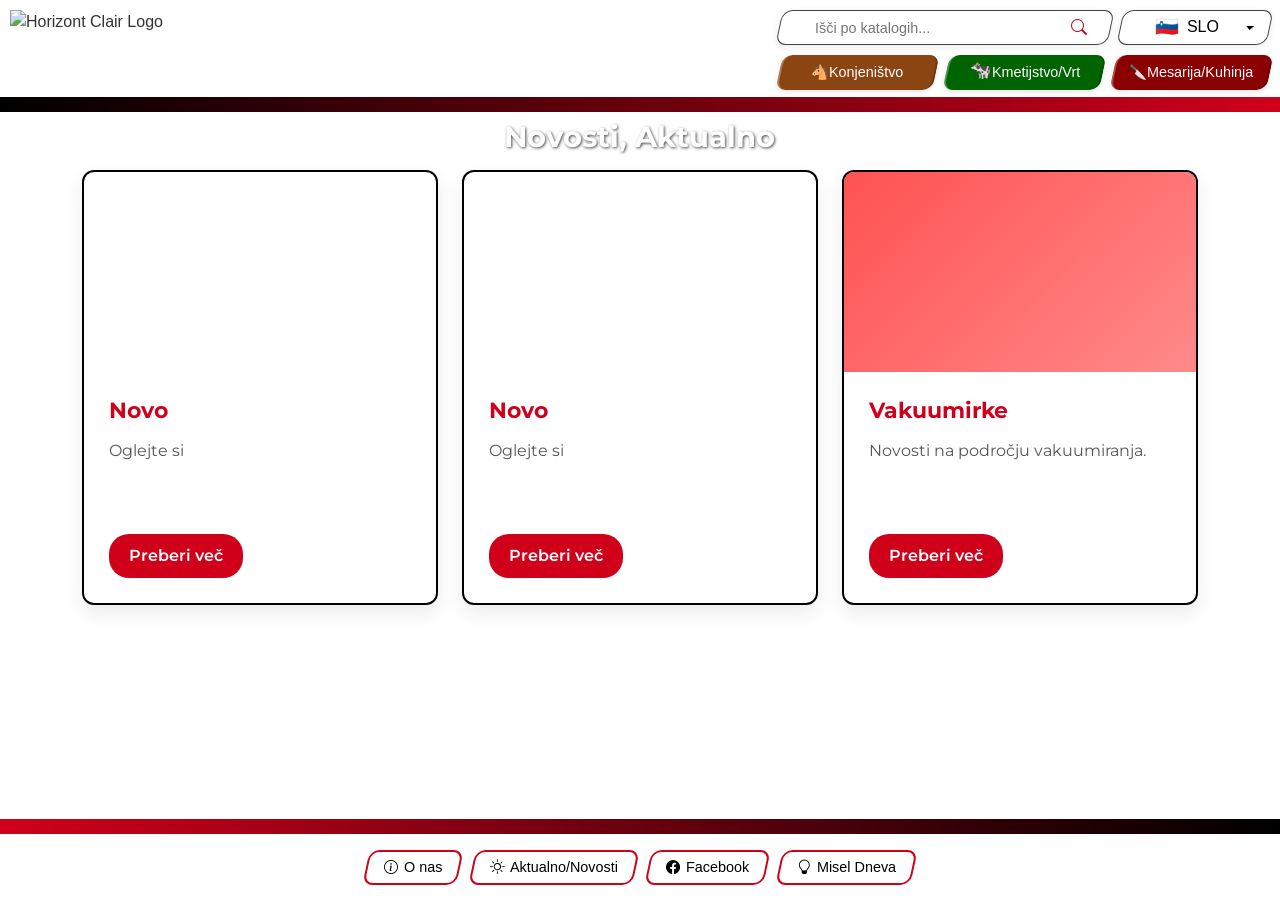
==== index.html @ 284f7a83 "Add files via upload" ====
<!DOCTYPE html>
<html lang="sl">
<head>
    <meta http-equiv="Cache-Control" content="no-cache, no-store, must-revalidate">
    <meta http-equiv="Pragma" content="no-cache">
    <meta http-equiv="Expires" content="0">

    <meta charset="UTF-8">
    <meta name="viewport" content="width=device-width, initial-scale=1.0">
    <title>Horizont Clair d.o.o.</title>
    <link href="https://fonts.googleapis.com/css2?family=Montserrat:wght@400;500;600;700&display=swap" rel="stylesheet">
    <link href="https://cdn.jsdelivr.net/npm/bootstrap@5.3.0/dist/css/bootstrap.min.css" rel="stylesheet">
    <link rel="stylesheet" href="https://cdn.jsdelivr.net/npm/bootstrap-icons@1.10.0/font/bootstrap-icons.css">
    <!-- PDF.js Library -->
    <script src="https://cdnjs.cloudflare.com/ajax/libs/pdf.js/3.11.174/pdf.min.js"></script>
    <style>
        :root {
            --primary: #000000;
            --secondary: #D0001A;
            --accent: #FF5252;
            --light: #f8f9fa;
            --dark: #212529;
            --header-height: auto;
            --footer-height: auto;
            --border-dark: #444;
            --skew-angle: 12deg;
            
            /* Section colors */
            --konjenistvo: #8B4513;
            --kmetijstvo: #006400;
            --mesarska: #8B0000;
        }
        
        * {
            margin: 0;
            padding: 0;
            box-sizing: border-box;
            transition: all 0.3s ease;
        }
        
        body {
            font-family: 'Segoe UI', Tahoma, Geneva, Verdana, sans-serif;
            color: #333;
            min-height: 100vh;
            background: url('HCbg.jpg') no-repeat center center fixed;
            background-size: cover;
            position: relative;
            padding-top: 10px;
        }
        
        /* HEADER STYLES */
        .header-container {
            position: fixed;
            top: 0;
            left: 0;
            width: 100%;
            background: rgba(255, 255, 255, 0.4);
            z-index: 100;
            display: flex;
            justify-content: space-between;
            padding-top: 10px;
            padding-left: 10px;
            padding-right: 10px;
            padding-bottom: 14px;
            /*backdrop-filter: blur(5px);*/
        }
        
        /* Header line wrapper */
        .header-line-wrapper {
            position: absolute;
            bottom: -3px;
            left: 0;
            width: 100%;
            height: 15px;
            z-index: 20;
        }

        /* Logo Styles */
        .logo-container {
            height: 80px;
            display: flex;
            background: transparent;
        }
        
        .logo-img {
            height: 80px;
            width: auto;
            object-fit: contain;
        }
        
        /* Top-right section */
        .top-right-section {
            display: flex;
            flex-direction: column;
            height: 80px;
            justify-content: space-between;
            width: 39%;
            align-self: flex-end;
        }
        
        .top-row {
            display: flex;
            justify-content: space-between;
            width: 100%;
            height: 35px;
            gap: 10px;
        }
        
        .bottom-row {
            width: 100%;
            display: flex;
            justify-content: space-between;
            height: 35px;
            margin-top: 5px;
        }
        
        
        /* Navigation dropdown styles - FIXED */
        .nav-dropdown {
            position: relative;
            max-width: 32%;
            flex: 1;
            height: 35px;
            z-index: 110; /* Higher z-index */
        }
        
        .nav-dropdown-btn {
            width: 100%;
            height: 100%;
            color: white;
            border: none;
            position: relative;
            font-weight: 500;
            display: flex;
            align-items: center;
            justify-content: center;
            font-size: 0.9rem;
            cursor: pointer;
            box-shadow: 0 2px 5px rgba(0,0,0,0.1);
            border-radius: 10px;
            transform: skewX(calc(-1 * var(--skew-angle)));
            border-left: 2px solid rgba(255,255,255,0.3);
            border-right: 2px solid rgba(0,0,0,0.2);
        }
        
        /* Konjenistvo dropdown color */
        .konjenistvo-dropdown-btn {
            background: var(--konjenistvo);
        }
        
        .konjenistvo-dropdown-btn:hover {
            background: #6b3610;
        }
        
        /* Kmetijstvo dropdown color */
        .kmetijstvo-dropdown-btn {
            background: var(--kmetijstvo);
        }
        
        .kmetijstvo-dropdown-btn:hover {
            background: #005200;
        }
        
        /* Mesarska dropdown color */
        .mesarska-dropdown-btn {
            background: var(--mesarska);
        }
        
        .mesarska-dropdown-btn:hover {
            background: #700000;
        }
        
        .nav-dropdown-btn > span {
            display: flex;
            align-items: center;
            transform: skewX(var(--skew-angle));
        }
        

  	    .kmetijstvo-dropdown-btn .emoji {
            display: flex;
            padding-bottom: 5px;
            font-size: 1.1rem;
        }

        .nav-dropdown-btn:hover {
            transform: skewX(calc(-1 * var(--skew-angle))) translateY(-3px);
            box-shadow: 0 4px 8px rgba(0,0,0,0.2);
        }
        
        .nav-dropdown-menu {
            position: absolute;
            top: 100%;
            left: -35px;
            width: 120%;
           /* box-sizing: content-box;*/
            background: white;
            border-radius: 10px;
            box-shadow: 0 5px 15px rgba(0,0,0,0.15);
            z-index: 200; /* Higher than header */
            display: none;
            overflow: hidden;
            margin-top: 5px;
            border: 2px solid;
            transition: opacity 0.3s ease, visibility 0.3s ease;
        }
        
        .konjenistvo-dropdown-menu {
            border-color: var(--konjenistvo);
        }
        
        .kmetijstvo-dropdown-menu {
            border-color: var(--kmetijstvo);
        }
        
        .mesarska-dropdown-menu {
            border-color: var(--mesarska);
        }
        
        .nav-dropdown-menu.show {
            display: block;
        }

        
        .nav-dropdown-item {
            display: block;
            padding: 10px 15px;
            color: #333;
            text-decoration: none;
            font-size: 0.9rem;
            transition: all 0.2s;
        }
        
        /* Enhanced hover effects for dropdown items */
        .konjenistvo-dropdown-item:hover {
            background: #e0e0e0;
            color: var(--konjenistvo);
            font-weight: 700;
        }
        
        .kmetijstvo-dropdown-item:hover {
            background: #e0e0e0;
            color: var(--kmetijstvo);
            font-weight: 700;
        }
        
        .mesarska-dropdown-item:hover {
            background: #e0e0e0;
            color: var(--mesarska);
            font-weight: 700;
        }
        
        /* Search bar - SKEWED */
        .search-container {
            background: rgba(255, 255, 255, 0.9);
            border-radius: 10px !important;
            padding: 0 15px;
            box-shadow: 0 2px 8px rgba(0,0,0,0.08);
            flex: 2;
            display: flex;
            align-items: center;
            border: 1px solid var(--border-dark);
            height: 35px;
            transform: skewX(calc(-1 * var(--skew-angle)));
            overflow: hidden;
            position: relative;
        }
        
        .search-input {
            border: none;
            outline: none;
            flex-grow: 1;
            padding-top: 0px !important;            
            padding-left: 20px;
            padding-bottom: 0px !important;
            font-size: 0.9rem;
            height: 100%;
            background: transparent;
            color: #000;
            transform: skewX(var(--skew-angle));
            box-sizing: border-box;    
            margin: 0 !important;
        }
        
        .search-btn {
            background: none;
            border: none;
            color: var(--secondary);
            font-size: 1rem;
            cursor: pointer;
            transition: transform 0.2s;
            transform: skewX(var(--skew-angle));
            padding-top: 0px !important;
            padding-right: 8px;
            padding-bottom: 0px !important;
            box-sizing: border-box;
            margin: 0 !important;
        }
        
        .search-btn:hover {
            transform: skewX(15deg) scale(1.1);
        }
        
        /* Bootstrap dropdown adjustments - SKEWED */
        .lang-dropdown-container {
            flex: 1;
            border-radius: 10px !important;
            width: 100%;
            /*height: 100%;*/
            
        }
        
        .lang-dropdown-btn {
            transform: skewX(calc(-1 * var(--skew-angle)));
            border-radius: 10px !important;
            border: 1px solid var(--border-dark);
            background: rgba(255, 255, 255, 0.9);
            box-shadow: 0 2px 8px rgba(0,0,0,0.08);
            font-weight: 500;
            color: #000;
            padding: 0 15px;
            height: 100%;
            transition: all 0.3s;
            width: 100%;
            display: flex;
            align-items: center;
            justify-content: center;
            min-height: 35px;
        }
        
        .lang-dropdown-btn:hover {
            box-shadow: 0 3px 10px rgba(0,0,0,0.1);
        }
        
        .lang-dropdown-btn::after {
            margin-left: 8px;
            color: #000;
        }
        
        /* Unskew the content inside */
        .lang-dropdown-btn > span {
            transform: skewX(var(--skew-angle));
            display: flex;
            align-items: center;
            width: 100%;
            justify-content: center;
        }
        
        .dropdown-menu {
            border-radius: 10px; 
            box-shadow: 0 5px 15px rgba(0,0,0,0.1);
            border: 1px solid var(--border-dark);
            padding: 5px 0; 
            min-width: 100%; 
        }
        
        .dropdown-item {
            display: flex;
            align-items: center;
            padding: 10px 15px; 
            font-size: 0.9rem;
            color: #000; 
            
        }
        
        .dropdown-item:hover {
            background: #f0f2f5; 
        }
        
        .lang-flag {
            font-size: 1.2rem;
            margin-right: 8px;
        }
        
        /* Content styles */
        .content-container {
            font-family: 'Montserrat', sans-serif;
            width: 88vw;;
            margin: 105px auto 120px;
            position: relative;
            z-index: 10;
            padding: 5px;
            box-sizing: border-box;
            border: 0px solid #000;
        }
        
        .section-title {
            font-family: 'Montserrat', sans-serif;
            font-weight: 700;
            color: white;
            position: relative;
            padding-bottom: 0px;
            margin-bottom: 15px;
            text-align: center;
            font-size: 1.8rem;
            text-shadow: 1px 1px 3px rgba(0,0,0,0.7);
        }




         /* Back button styling */
        .back-button-container {
            position: absolute;
            top: 6px;
            left: 8px;
            z-index: 20;
        }
        
        .back-button {
            background: rgba(255, 255, 255, 0.6);
            color: #000;
            border: 2px solid var(--secondary);
            border-radius: 10px;
            padding: 0 16px;
            font-weight: 500;
            display: flex;
            align-items: center;
            transition: all 0.3s;
            font-size: 0.9rem;
            position: relative;
            overflow: hidden;
            height: 35px;
            transform: skewX(calc(-1 * var(--skew-angle)));
            cursor: pointer;
          }
        
        .back-button:hover {
            background: rgba(255, 255, 255, 0.8);
            transform: skewX(calc(-1 * var(--skew-angle))) translateY(-3px);
            box-shadow: 0 4px 8px rgba(0,0,0,0.2);
            border-color: #a80015;
        }
        
        .back-button i {
              margin-right: 6px;
             font-size: 0.9rem;
        }

        .back-button > span {
            display: flex;
            align-items: center;
            transform: skewX(var(--skew-angle));
        }
                



        
        /* Enhanced card borders */
        .feature-card {
            background: rgba(255, 255, 255, 0.95);
            border-radius: 12px;
            overflow: hidden;
            box-shadow: 0 8px 20px rgba(0,0,0,0.08);
            transition: all 0.4s;
            height: 100%;
            border: 2px solid #000;
            position: relative;
        }
        
        /*.feature-card:hover {
            transform: translateY(-8px) scale(1.02);
            box-shadow: 0 15px 30px rgba(0,0,0,0.15);
            background: rgba(255, 255, 255, 0.98);
            border-color: var(--secondary);
        }*/
        
        .card-img {
            height: 200px;
            width: 100%;
            display: flex;
            align-items: center;
            justify-content: center;
            color: white;
            font-weight: bold;
            font-size: 1.5rem;
            font-family: 'Montserrat', sans-serif;
            text-shadow: 1px 1px 3px rgba(0,0,0,0.3);
            padding: 15px;
            text-align: center;
        }
        
        .card-body {
            padding: 25px;
        }
        
        .card-title {
            font-weight: 700;
            color: var(--secondary);
            margin-bottom: 15px;
            font-size: 1.4rem;
        }
        
        .card-text {
            color: #555;
            line-height: 1.6;
            font-size: 1rem;
            min-height: 80px;
        }
        
        .btn-primary {
            background: var(--secondary);
            border: none;
            padding: 10px 20px;
            font-weight: 600;
            transition: all 0.3s;
            font-size: 1rem;
            border-radius: 20px;
            color: white;
            position: relative;
            overflow: hidden;
        }
        
        .btn-primary::before {
            content: "";
            position: absolute;
            top: 0;
            left: -100%;
            width: 100%;
            height: 100%;
            background: linear-gradient(90deg, transparent, rgba(255,255,255,0.2), transparent);
            transition: 0.5s;
        }
        
        .btn-primary:hover {
            background: #a80015;
            transform: translateY(-3px);
            box-shadow: 0 5px 15px rgba(0,0,0,0.1);
        }
        
        .btn-primary:hover::before {
            left: 100%;
        }
        
        /* FOOTER STYLES */
        .simple-footer {
            background: rgba(255, 255, 255, 0.2);
            padding-bottom: 15px;
            padding-top: 15px;
            position: fixed;
            bottom: 0;
            width: 100%;
            z-index: 1000;
            height: auto;
            display: flex;
            align-items: center;
            backdrop-filter: blur(5px);
        }
        
        .footer-top-line {
            position: absolute;
            top: -21px;
            left: 0;
            width: 100%;
            height: 15px;
        }
        
        .footer-buttons {
            display: flex;
            justify-content: center;
            flex-wrap: wrap;
            gap: 12px;
            padding: 0 10px;
            width: 100%;
        }
        
        /* Skewed footer buttons */
        .footer-btn {
            background: rgba(255, 255, 255, 0.6);
            color: #000;
            border: 2px solid var(--secondary);
            border-radius: 10px;
            padding: 0 16px;
            font-weight: 500;
            display: flex;
            align-items: center;
            transition: all 0.3s;
            font-size: 0.9rem;
            position: relative;
            overflow: hidden;
            height: 35px;
            transform: skewX(calc(-1 * var(--skew-angle)));        
        }
        
        .footer-btn > span {
            display: flex;
            align-items: center;
            transform: skewX(var(--skew-angle));
        }
        
        .footer-btn:hover {
            background: rgba(255, 255, 255, 0.8);
            transform: skewX(calc(-1 * var(--skew-angle))) translateY(-3px);
            box-shadow: 0 4px 8px rgba(0,0,0,0.2);
            border-color: #a80015;
        }
        
        .footer-btn i {
            margin-right: 6px;
            font-size: 0.9rem;
        }
        
        /* Wisdom Container Styles */
        .wisdom-container {
            position: fixed;
            left: 50%;
            bottom: 95px;
            transform: translateX(-50%);
            background: rgba(255, 255, 255, 0.9);
            border: 2px solid var(--secondary);
            color: #000;
            padding-top: 10px;
            padding-bottom: 10px;
            padding-left: 38px;
            padding-right: 38px;
            height: auto;
            border-radius: 10px;
            width: 34vw;
            box-shadow: 
                0 20px 60px rgba(0,0,0,0.3),
                0 10px 30px rgba(0,0,0,0.2),
                inset 0 1px 0 rgba(255,255,255,0.8);
            display: none;
            align-items: center;
            justify-content: center;
            font-family: 'Montserrat', sans-serif;
            min-width: 300px; /* Prevent too small on mobile */
            max-width: 600px; /* Prevent too large on desktop */
            z-index: 2000; /* Ensure it's above everything */
        }

        
        .wisdom-container.active {
            display: flex;
        }

        .wisdom-content {
            width: 100%;
            text-align: center;
        }

        .wisdom-text {
            font-style: italic;
            text-align: center;
            margin: 0;
            /*padding: 5px 0;*/
            font-size: 0.8rem;
            line-height: 1.3;
        }



        .wisdom-close-btn {
            position: absolute;
            top: 2px;
            right: 2px;
            width: 32px;
            height: 32px;
            border-radius: 50%;
            background: var(--secondary);
            color: white;
            border: none;
            display: flex;
            align-items: center;
            justify-content: center;
            cursor: pointer;
            font-size: 1.3rem;
            font-weight: bold;
            transition: all 0.3s ease;
            box-shadow: 0 2px 8px rgba(0,0,0,0.2);
        }

        .wisdom-close-btn:hover {
            background: #a80015;
            transform: scale(1.1);
            box-shadow: 0 4px 12px rgba(0,0,0,0.3);
        }


        /* PDF Container Styles */
        .pdf-container {
            width: 100%;
            height: auto;
            border: 0px solid #111;
            /*overflow-y: auto;*/
            background: white;
            box-shadow: 0 10px 30px rgba(0,0,0,0.2);
            padding: 0px;
            box-sizing: border-box;
            position: relative;
        }
        
        /* PDF Viewer Controls */
        .pdf-controls {
            position: absolute;
            top: 10px;
            right: 10px;
            background: rgba(255, 255, 255, 0.9);
            border-radius: 20px;
            padding: 8px;
            z-index: 100;
            display: flex;
            gap: 8px;
            box-shadow: 0 2px 10px rgba(0,0,0,0.2);
        }
        
        .control-btn {
            width: 36px;
            height: 36px;
            border-radius: 50%;
            background: var(--secondary);
            color: white;
            border: none;
            display: flex;
            align-items: center;
            justify-content: center;
            cursor: pointer;
            transition: all 0.2s;
            font-weight: bold;
        }
        
        .control-btn:hover {
            background: #a80015;
            transform: scale(1.1);
        }
        
        .zoom-level {
            min-width: 50px;
            text-align: center;
            font-weight: 600;
            display: flex;
            align-items: center;
            justify-content: center;
            background: white;
            border-radius: 20px;
            padding: 0 10px;
        }
        
      
        
        /* Canvas container for PDF.js */
        .canvas-container {
            display: flex;
            justify-content: center;
            gap: 15px;
            padding: 20px;
            width: 100%;
            height: auto;
            /*border: 10px solid #e61010;*/
            /*overflow-y: auto;*/
           
            
        }
        
        .page-container {
             /*display: inherit;*/
            position: relative;
            margin-bottom: 20px;
            box-shadow: 0 4px 10px rgba(0,0,0,0.3);
            background: white;
            border-radius: 4px;
           /* overflow: show;*/
            display: inline-block;
            /*border: 10px solid #555;*/
        }
        
        canvas {
            display: block;
        }
        
        .page-label {
            position: relative;
            bottom: 10px;
            left: 50%;
            background: rgba(10, 9, 9, 0.6);
            color: white;
            padding: 3px 8px;
            border-radius: 3px;
            font-size: 0.8rem;
            display: block;
            width: 70px;
            align-items: center;
            justify-content: center;
            transform: translateX(-50%);

        }
        
        .status-bar {
            position: absolute;
            bottom: 10px;
            left: 10px;
            background: rgba(255, 255, 255, 0.8);
            padding: 5px 10px;
            border-radius: 20px;
            font-size: 0.9rem;
            z-index: 100;
        }
        
        /* Content section styling */
        .content-section {
            background: rgba(255, 255, 255, 0.95);
            border-radius: 12px;
            padding: 5px;
            /*box-shadow: 0 8px 20px rgba(0,0,0,0.08);*/

            box-shadow: 
                0 35px 60px rgba(0, 0, 0, 0.35),
                0 15px 30px rgba(0, 0, 0, 0.25),
                0 8px 15px rgba(0, 0, 0, 0.2),
                inset 0 0 1px rgba(255, 255, 255, 0.95);
            display: none;
            position: relative;
            margin-top: 15px;
            border: 4px solid #000;
            transition: all 0.3s ease;
            /*height: calc(100vh - 260px);   */
            height: auto;
            box-sizing: border-box;
            overflow: hidden;
            transform: translateZ(0); /* Hardware acceleration */
        }


        .content-section::before {
            content: '';
            position: absolute;
            top: 0;
            left: 0;
            right: 0;
            bottom: 0;
            border-radius: 16px;
            box-shadow: 
                0 0 0 1px rgba(255, 255, 255, 0.1),
                inset 0 0 20px rgba(255, 255, 255, 0.3);
            pointer-events: none;
            z-index: 1;
        }

        
        .content-section.active {
            display: block;
        }
        
        /* Custom scrollbar styling */
        ::-webkit-scrollbar {
            width: 10px;
        }
        
        ::-webkit-scrollbar-track {
            background: rgba(255,255,255,0.2);
            border-radius: 10px;
        }
        
        ::-webkit-scrollbar-thumb {
            background: rgba(208, 0, 26, 0.6);
            border-radius: 10px;
        }
        
        ::-webkit-scrollbar-thumb:hover {
            background: rgba(208, 0, 26, 0.8);
        }
        
        /* B2B Section Styling */
        .b2b-section {
            padding: 5px;
        }
        
        .b2b-step1-title {
            font-size: 1.2rem;
            color: var(--secondary);
            text-align: center;
            margin-bottom: 4x;
            font-weight: 700;
        }
        
        .b2b-step1-content {
            display: flex;
        }
        
        .b2b-step1 {
            border-radius: 10px;
            padding: 5px;
            border-color: #666;
            border-width: 1px;
            display: block;
        }
       /* .b2b-feature {
            flex: 1;
            min-width: 300px;
            padding: 20px;
            background: rgba(240, 240, 240, 0.7);
            border-radius: 10px;
            border: 2px solid var(--secondary);
        }
        
        .b2b-feature h3 {
            color: var(--dark);
            margin-bottom: 15px;
            display: flex;
            align-items: center;
            gap: 10px;
        }
        
        .b2b-feature i {
            color: var(--secondary);
            font-size: 1.5rem;
        }*/
        
        /* Footer dropdown menu */
        .footer-dropdown {
            position: relative;
            display: inline-block;
        }
        
        .footer-dropdown-menu {
            position: absolute;
            bottom: 100%;
            left: 0;
            background: rgba(255, 255, 255, 0.95);
            min-width: 250px;
            box-shadow: 0 4px 10px rgba(0,0,0,0.1);
            border-radius: 10px;
            overflow: hidden;
            z-index: 1001;
            display: none;
            margin-bottom: 10px;
            border: 2px solid var(--secondary);
        }
        
        .footer-dropdown-item {
            display: block;
            padding: 12px 20px;
            color: #333;
            text-decoration: none;
            font-size: 0.9rem;
            transition: all 0.2s;
            border-bottom: 1px solid #eee;
            white-space: nowrap;
        }
        
        .footer-dropdown-item:last-child {
            border-bottom: none;
        }
        
        .footer-dropdown-item:hover {
            background: var(--secondary);
            color: white;
        }
        
        .footer-dropdown.show .footer-dropdown-menu {
            display: block;
        }

        .footer-dropdown .footer-dropdown-menu {
            display: none;
            transition: all 0.3s ease;
        }





        /* About Us Section Styles */
        .about-section {
            padding-left: 10px;
            padding-right: 10px;
        }

        .about-title {
            font-size: 1.6rem;
            color: var(--secondary);
            text-align: center;
            margin-top: 20px;
            margin-bottom: 0px;
            font-weight: 700;
        }

        .about-content {
            background: rgba(255, 255, 255, 0.95);
            /*border-radius: 12px;*/
            padding: 2px;
            box-shadow: 0 8px 20px rgba(0,0,0,0.08);
            border: 0px solid var(--primary);
        }

        .about-subtitle {
            font-size: 1.4rem;
            color: var(--secondary);
            margin: 20px 0 15px;
            padding-bottom: 8px;
            border-bottom: 2px solid var(--secondary);
        }

        .contact-grid {
            display: grid;
            grid-template-columns: repeat(auto-fit, minmax(300px, 1fr));
            gap: 20px;
            margin-bottom: 30px;
        }

        .contact-card {
            background: rgba(248, 249, 250, 0.8);
            border-radius: 10px;
            padding: 20px;
            box-shadow: 0 4px 10px rgba(0,0,0,0.05);
            border: 1px solid #ddd;
        }

        .contact-card h3 {
            color: var(--secondary);
            margin-bottom: 15px;
            font-size: 1.2rem;
        }

        .contact-info {
            margin-bottom: 10px;
        }

        .contact-info a {
            color: var(--secondary);
            text-decoration: none;
            transition: color 0.3s;
        }

        .contact-info a:hover {
            color: var(--primary);
            text-decoration: underline;
        }

        /* Simple image container styles */
        .location-image, 
        .team-member-image, 
        .gallery-item {
            position: relative;
            overflow: hidden;
            display: flex;
            align-items: center;
            justify-content: center;
            background-color: #f0f0f0;
            border-radius: 8px;
        }

        .location-image {
            width: 100%;
            height: 200px;
            margin-top: 15px;
        }

        .team-member-image {
            flex: 0 0 300px;
            height: 300px;
        }

        .gallery-item {
            height: 200px;
        }

        /* Image styling for automatic resizing */
        .location-image img,
        .team-member-image img,
        .gallery-item img {
            width: 100%;
            height: 100%;
            object-fit: cover;
            transition: transform 0.3s ease;
        }

        /* Hover effect for images */
        .location-image:hover img,
        .team-member-image:hover img,
        .gallery-item:hover img {
            transform: scale(1.05);
        }

        /* Placeholder text styling - only shows if image fails to load */
        .image-placeholder {
            position: absolute;
            color: #999;
            font-style: italic;
            text-align: center;
            z-index: 1;
            display: none; /* Hidden by default */
        }

        /* Fallback for broken images */
        img[src=""], 
        img:not([src]) {
            opacity: 0;
        }

        .team-grid-container {
            display: grid;
            grid-template-columns: repeat(2, 1fr);
            gap: 30px;
            margin-bottom: 30px;
        }
        
        /* Show placeholder if image is broken or not loaded */
        .location-image:not(:has(img[src])) .image-placeholder,
        .team-member-image:not(:has(img[src])) .image-placeholder,
        .gallery-item:not(:has(img[src])) .image-placeholder,
        .location-image img[src=""], 
        .team-member-image img[src=""], 
        .gallery-item img[src=""],
        .location-image img:not([src]),
        .team-member-image img:not([src]),
        .gallery-item img:not([src]) {
            display: flex;
        }

        .team-member {
            padding: 10px;
            display: flex;
            margin-bottom: 30px;
            background: rgba(248, 249, 250, 0.8);
            border-radius: 10px;
            overflow: hidden;
            box-shadow: 0 4px 10px rgba(0,0,0,0.05);
            border: 1px solid #ddd;
        }

        .team-member-info {
            padding: 20px;
            flex: 1;
        }

        .team-member-name {
            font-size: 1.3rem;
            color: var(--secondary);
            margin-bottom: 10px;
        }

        .team-member-role {
            font-weight: 600;
            margin-bottom: 15px;
            color: var(--primary);
        }

        .team-member-contact {
            margin-top: 15px;
        }

        .team-member-contact a {
            color: var(--secondary);
            text-decoration: none;
            transition: color 0.3s;
        }

        .team-member-contact a:hover {
            color: var(--primary);
            text-decoration: underline;
        }

        .gallery-section {
            margin-top: 40px;
        }

        .gallery-grid {
            display: grid;
            grid-template-columns: repeat(auto-fill, minmax(300px, 1fr));
            gap: 20px;
            margin-top: 20px;
        }

        .event-title {
            font-size: 1.2rem;
            color: var(--secondary);
            margin: 30px 0 15px;
            padding-bottom: 5px;
            border-bottom: 1px solid var(--secondary);
        }

        .map-container {
            margin-top: 15px;
            background-color: #f8f9fa;
            border-radius: 8px;
            height: 200px;
            display: flex;
            align-items: center;
            justify-content: center;
            color: #777;
            font-style: italic;
        }

/* Two-column layout for team members with maps */
        .team-member-info-with-map {
            padding: 20px;
            flex: 1;
        }

        .team-member-columns {
            display: flex;
            gap: 20px;
            margin-top: 15px;
        }

        .team-member-details {
            flex: 0 0 30%;
        }

        .team-member-map {
            flex: 0 0 70%;
            display: flex;
            align-items: center;
            justify-content: center;
        }

        .team-member-map .map-container {
            width: 100%;
            height: 200px;
            margin-top: 10px;
        }



        
        /* Search Results Section Styles */
        .search-results-section {
            overflow-y: auto;
            /*border: 8px solid #666 ;*/
            /*border-radius: 12px;*/
            position: relative;
            width: 100%;
            height: 100%;
            box-sizing: border-box;
            /*display: flex;*/
           
        }
        
        .search-results-header {
            display: flex;
            justify-content: space-between;
            align-items: center;
            margin-bottom: 20px;
            padding-bottom: 15px;
            border-bottom: 2px solid #eee;
        }
        
        .results-count {
            font-size: 18px;
            font-weight: 600;
        }
        
       .highlight-overlay {
            position: absolute;
            top: 0;
            left: 0;
            pointer-events: none;
            z-index: 10;
        }
        
        .result-item {
            padding: 20px;
            border: 1px solid #eee;
            border-radius: 8px;
            margin-bottom: 15px;
            transition: all 0.3s;
            background: rgba(255, 255, 255, 0.8);
        }
        
        .result-item:hover {
            box-shadow: 0 5px 15px rgba(0,0,0,0.1);
            transform: translateY(-3px);
        }
        
        .result-title {
            font-size: 20px;
            color: var(--secondary);
            margin-bottom: 10px;
        }
        
        .result-category {
            display: inline-block;
            padding: 5px 12px;
            border-radius: 30px;
            font-size: 14px;
            font-weight: 600;
            margin-bottom: 15px;
            color: white;
        }
        
        .category-konjenistvo {
            background: var(--konjenistvo);
        }
        
        .category-kmetijstvo {
            background: var(--kmetijstvo);
        }
        
        .category-mesarska {
            background: var(--mesarska);
        }
        
        .result-preview {
            color: #666;
            margin-bottom: 15px;
            line-height: 1.6;
        }
        
        .highlight {
            background: #fff3cd;
            padding: 2px 4px;
            border-radius: 4px;
            font-weight: 600;
        }
        
        .result-actions {
            display: flex;
            gap: 10px;
        }
        
        .action-btn {
            padding: 8px 15px;
            border: none;
            border-radius: 30px;
            cursor: pointer;
            display: flex;
            align-items: center;
            gap: 5px;
            transition: all 0.3s;
        }
        
        .view-btn {
            background: var(--secondary);
            color: white;
        }
        
        .view-btn:hover {
            background: #a80015;
        }
        
        .download-btn {
            background: #f8f9fa;
            color: #333;
            border: 1px solid #ddd;
        }
        
        .download-btn:hover {
            background: #e9ecef;
        }
        
        .no-results {
            text-align: center;
            padding: 40px;
            color: #666;
        }
        
        .loading {
            text-align: center;
            padding: 40px;
        }
        
        .spinner {
            width: 40px;
            height: 40px;
            border: 4px solid #f3f3f3;
            border-top: 4px solid var(--secondary);
            border-radius: 50%;
            animation: spin 1s linear infinite;
            margin: 0 auto 20px;
        }


        .btn.pdf-viewer-link {
            cursor: pointer;
            text-decoration: none;
            display: inline-block;
        }

        /* Ensure button styling matches your existing buttons */
        .btn.pdf-viewer-link:hover {
            text-decoration: none;
        }

        
        @keyframes spin {
            0% { transform: rotate(0deg); }
            100% { transform: rotate(360deg); }
        }
        
      
        
        .page-btn {
            width: 40px;
            height: 40px;
            display: flex;
            align-items: center;
            justify-content: center;
            border: 1px solid #ddd;
            border-radius: 8px;
            background: white;
            cursor: pointer;
            transition: all 0.3s;
        }
        
        .page-btn.active {
            background: var(--secondary);
            color: white;
            border-color: var(--secondary);
        }
        
        .page-btn:hover:not(.active) {
            background: #f8f9fa;
        }

        .text-layer {
            position: absolute;
            left: 0;
            top: 0;
            right: 0;
            bottom: 0;
            overflow: hidden;
            opacity: 0.2;
            line-height: 1.0;
        }

        .text-layer > div {
            color: transparent;
            position: absolute;
            white-space: nowrap;
            cursor: text;
            transform-origin: 0% 0%;
        }

        .text-highlight {
            border-radius: 3px;
            color: transparent;
            fill: rgba(255, 255, 0, 0.5);
        }

        .page-container {
            position: relative;
            margin-bottom: 20px;
            box-shadow: 0 4px 10px rgba(0,0,0,0.3);
            background: white;
            border-radius: 4px;
            overflow: show;
        }

        .text-highlight-aggressive {
            fill: rgba(255, 200, 0, 0.6);
            stroke: rgba(255, 150, 0, 0.8);
            stroke-width: 1px;
        }

        @keyframes highlightPulse {
            0% { opacity: 0.3; }
            50% { opacity: 0.8; }
            100% { opacity: 0.5; }
        }

        .text-highlight, .text-highlight-aggressive {
            animation: highlightPulse 2s infinite;
        } 
        
        
        /* Responsive adjustments */
        @media (max-width: 992px) {
             .team-member-columns {
                flex-direction: column;
            }
            
            .team-member-details,
            .team-member-map {
                flex: 1;
                width: 100%;
            }
            
            .team-member-map .map-container {
                margin-top: 15px;
                height: 180px;
            }
        }
        
        @media (max-width: 768px) {
            body {
                padding-top: 180px;
                padding-bottom: 100px;
            }
            
            .header-container {
                height: auto;
                flex-direction: column;
                align-items: center;
                padding: 15px;
            }
            
            .logo-container {
                margin-bottom: 15px;
                height: auto;
                justify-content: center;
                width: 100%;
            }
            
            .logo-img {
                height: 60px;
                max-width: 300px;
                margin: 0 auto;
            }
            
            .top-right-section {
                position: static;
                width: 100%;
                height: auto;
                max-width: 100%;
                padding: 0;
                margin-top: 10px;
            }
            
            .top-row {
                flex-direction: column;
                gap: 8px;
                height: auto;
                margin-bottom: 10px;
            }
            
            .search-container, .lang-dropdown-container {
                width: 100%;
                transform: skewX(calc(-1 * var(--skew-angle)));
                height: 40px;
            }
            
            .search-input, .search-btn, .lang-dropdown-btn > span {
                transform: skewX(var(--skew-angle));
            }
            
            .lang-dropdown-btn {
                min-width: 100%;
            }
            
            .bottom-row {
                flex-wrap: wrap;
                height: auto;
                gap: 5px;
            }
            
            .nav-btn, .nav-dropdown {
                min-width: 32%;
                margin-bottom: 5px;
                font-size: 0.8rem;
                padding: 0 5px;
                height: 40px;
                max-width: 100%;
                transform: skewX(calc(-1 * var(--skew-angle))) translateY(-3px);
                border-radius: 10px; 
            }
            
            .nav-btn > span, .nav-dropdown-btn > span {
                transform: skewX(var(--skew-angle));
            }
            
            .nav-dropdown-menu {
                position: static;
                width: 100%;
                margin-top: 5px;
                display: none;
                z-index: 1100;
            }
            
            .nav-dropdown-menu.show {
                display: block;
            }
            
            .content-container {
                padding: 20px 15px;
                margin-top: 30px;
            }
            
            .card-img {
                height: 180px;
                font-size: 1.2rem;
            }
            
            .wisdom-container {
                display: none;
            }
            
            .pdf-container {
                height: 60vh;
                padding: 10px;
            }
            
            .footer-btn {
                transform: skewX(calc(-1 * var(--skew-angle))) translateY(-3px);
                height: 40px;
            }
            
            .footer-btn > span {
                transform: skewX(var(--skew-angle));
            }
            
            .footer-dropdown-menu {
                min-width: 200px;
            }

            .canvas-container {
                flex-direction: column;
                align-items: center;
            }
            
            .search-results-header {
                flex-direction: column;
                gap: 15px;
                align-items: flex-start;
            }
            
            .result-actions {
                flex-direction: column;
            }
            
            .action-btn {
                width: 100%;
                justify-content: center;
            }

            .team-member {
                flex-direction: column;
            }
            
            .team-member-image {
                flex: 0 0 200px;
                width: 100%;
            }
            
            .contact-grid {
                grid-template-columns: 1fr;
            }

            .location-image, .gallery-item {
                height: 150px;
            }
            
            .partner-grid {
                grid-template-columns: repeat(auto-fill, minmax(150px, 1fr));
            }

            .team-grid-container {
                grid-template-columns: 1fr;
           }

            .team-member {
                flex-direction: column;
            }
            
            .team-member-image {
                flex: 0 0 200px;
                width: 100%;
            }
            
            .team-member-info-with-map {
                padding: 15px;
            }
            
            .team-member-map .map-container {
                height: 150px;
            }

        }
        
        @media (max-width: 576px) {
            body {
                padding-top: 220px;
                padding-bottom: 120px;
            }
            
            .nav-btn, .nav-dropdown {
                min-width: 48%;
                font-size: 0.75rem;
                padding: 0 8px;
                height: 48px;
            }
            
            .section-title {
                font-size: 1.8rem;
            }
            
            .card-img {
                height: 160px;
                font-size: 1.1rem;
            }
            
            .footer-buttons {
                gap: 8px;
            }
            
            .footer-btn {
                padding: 10px 16px;
                font-size: 0.9rem;
                height: 42px;
            }
            
            .pdf-container {
                height: 50vh;
            }

            .search-box-container {
                width: 90%;
                left: 5%;
                transform: none;
            }
        }
        



        /* Loading indicator */
        .loading-indicator {
            position: absolute;
            top: 50%;
            left: 50%;
            transform: translate(-50%, -50%);
            background: rgba(255, 255, 255, 0.9);
            padding: 20px;
            border-radius: 10px;
            z-index: 10;
            box-shadow: 0 4px 20px rgba(0,0,0,0.2);
        }
    </style>
</head>
<body>
    <!-- Header Section -->
    <div class="header-container" id="header">
        <!-- Logo -->
        <div class="logo-container">
            <img src="HClogo.png" alt="Horizont Clair Logo" class="logo-img">
        </div>
        
        <!-- Top-right section -->
        <div class="top-right-section">
            <!-- First row: Search and Language selector -->
            <div class="top-row">
                <div class="search-container">
                    <input type="text" class="search-input" placeholder="Išči po katalogih..." id="searchInput"  data-translate-placeholder="search_placeholder">
                    <button class="search-btn" id="globalSearchBtn">
                        <i class="bi bi-search"></i>
                    </button>
                </div>
                
                <div class="lang-dropdown-container">
                    <!-- Bootstrap Dropdown -->
                    <div class="dropdown">
                        <button class="btn lang-dropdown-btn dropdown-toggle" id="langDropdownBtn" 
                                data-bs-toggle="dropdown" aria-expanded="false">
                            <span>
                                <span class="lang-flag">🇸🇮</span>
                                <span class="lang-text" id="currentLang">SLO</span>
                            </span>
                        </button>
                        <ul class="dropdown-menu" aria-labelledby="langDropdownBtn">
                            <li><a class="dropdown-item" href="#" data-lang="slo">
                                <span class="lang-flag">🇸🇮</span>
                                <span class="lang-text">Slovenian (SLO)</span>
                            </a></li>
                            <li><a class="dropdown-item" href="#" data-lang="eng">
                                <span class="lang-flag">🇬🇧</span>
                                <span class="lang-text">English (ENG)</span>
                            </a></li>
                            <li><a class="dropdown-item" href="#" data-lang="ger">
                                <span class="lang-flag">🇩🇪</span>
                                <span class="lang-text">German (GER)</span>
                            </a></li>
                            <li><a class="dropdown-item" href="#" data-lang="cro">
                                <span class="lang-flag">🇷🇸🇭🇷</span>
                                <span class="lang-text">Serbo-Croatian (SCR)</span>
                            </a></li>
                        </ul>
                    </div>
                </div>
            </div>
            
          
            
            
            <!-- Second row: Navigation buttons with updated items -->
            <div class="bottom-row">
                <!-- Konjenistvo dropdown -->
                <div class="nav-dropdown">
                    <button class="nav-dropdown-btn konjenistvo-dropdown-btn" id="konjenistvoBtn">
                        <span><span class="emoji">🐴</span> <span data-translate="equestrian">Konjeništvo</span></span>
                    </button>
                    <div class="nav-dropdown-menu konjenistvo-dropdown-menu" id="konjenistvoMenu">
                        <a class="nav-dropdown-item konjenistvo-dropdown-item" href="#" 
                           data-pdf="konjeniska_oprema.pdf" 
                           data-title-key="konjenistvo_all_equipment" 
                           data-translate="konjenistvo_all_equipment">Vsa Konjeniška Oprema</a>
                        <a class="nav-dropdown-item konjenistvo-dropdown-item" href="#" 
                           data-pdf="konjeniska_oprema.pdf#page=4" 
                           data-title-key="konjenistvo_povodci" 
                           data-translate="konjenistvo_povodci">Vsa Konjeniška Oprema 4 stran</a>
                        <a class="nav-dropdown-item konjenistvo-dropdown-item" href="#" 
                           data-pdf="konjeniska_oprema.pdf#page=10" 
                           data-title-key="konjenistvo_krmilniki" 
                           data-translate="konjenistvo_krmilniki">Vsa Konjeniška Oprema 10 stran</a>
                    </div>
                </div>
                
                <!-- Kmetijstvo dropdown -->
                <div class="nav-dropdown">
                    <button class="nav-dropdown-btn kmetijstvo-dropdown-btn" id="kmetijstvoBtn">
                        <span><span class="emoji">🐄</span> <span data-translate="agriculture">Kmetijstvo/Vrt</span></span>
                    </button>
                    <div class="nav-dropdown-menu kmetijstvo-dropdown-menu" id="kmetijstvoMenu">
                        <a class="nav-dropdown-item kmetijstvo-dropdown-item" href="#" 
                           data-pdf="pastirji.pdf" 
                           data-title-key="kmetijstvo_electric_shepherds" 
                           data-translate="kmetijstvo_electric_shepherds">Električni Pastirji</a>
                        <a class="nav-dropdown-item kmetijstvo-dropdown-item" href="#" 
                           data-pdf="izolatorji.pdf" 
                           data-title-key="kmetijstvo_insulators" 
                           data-translate="kmetijstvo_insulators">Izolatorji</a>
                        <a class="nav-dropdown-item kmetijstvo-dropdown-item" href="#" 
                           data-pdf="zice_trakovi.pdf" 
                           data-title-key="kmetijstvo_wires_tapes" 
                           data-translate="kmetijstvo_wires_tapes">Žice, Trakovi, Mreže in Palice</a>
                        <a class="nav-dropdown-item kmetijstvo-dropdown-item" href="#" 
                           data-pdf="ostala_pasna.pdf" 
                           data-title-key="kmetijstvo_other_pasture" 
                           data-translate="kmetijstvo_other_pasture">Ostala Pašna Oprema</a>
                        <a class="nav-dropdown-item kmetijstvo-dropdown-item" href="#" 
                           data-pdf="naveze_zeleznina.pdf" 
                           data-title-key="kmetijstvo_fasteners_hardware" 
                           data-translate="kmetijstvo_fasteners_hardware">Naveze in Železnina</a>
                        <a class="nav-dropdown-item kmetijstvo-dropdown-item" href="#" 
                           data-pdf="napajalniki_in_krmilniki.pdf" 
                           data-title-key="kmetijstvo_feeders_controllers" 
                           data-translate="kmetijstvo_feeders_controllers">Napajalniki in Krmilniki</a>
                        <a class="nav-dropdown-item kmetijstvo-dropdown-item" href="#" 
                           data-pdf="molzni_stroji.pdf" 
                           data-title-key="kmetijstvo_milking_machines" 
                           data-translate="kmetijstvo_milking_machines">Molzni Stroji</a>
                        <a class="nav-dropdown-item kmetijstvo-dropdown-item" href="#" 
                           data-pdf="sesne_gume.pdf" 
                           data-title-key="kmetijstvo_milking_rubber" 
                           data-translate="kmetijstvo_milking_rubber">Sesne Gume za Molz. stroje</a>
                        <a class="nav-dropdown-item kmetijstvo-dropdown-item" href="#" 
                           data-pdf="ostala_molzna.pdf" 
                           data-title-key="kmetijstvo_other_milking" 
                           data-translate="kmetijstvo_other_milking">Ostala Molzna Oprema</a>
                        <a class="nav-dropdown-item kmetijstvo-dropdown-item" href="#" 
                           data-pdf="vrtna_oprema.pdf" 
                           data-title-key="kmetijstvo_garden_equipment" 
                           data-translate="kmetijstvo_garden_equipment">Vrtna Oprema</a>
                        <a class="nav-dropdown-item kmetijstvo-dropdown-item" href="#" 
                           data-pdf="hlevska_elektricna_oprema.pdf" 
                           data-title-key="kmetijstvo_electric_barn" 
                           data-translate="kmetijstvo_electric_barn">Električna Hlevska Oprema</a>
                        <a class="nav-dropdown-item kmetijstvo-dropdown-item" href="#" 
                           data-pdf="ostala_kmetijska.pdf" 
                           data-title-key="kmetijstvo_other_agricultural" 
                           data-translate="kmetijstvo_other_agricultural">Ostala Kmetijska Oprema</a>
                    </div>
                </div>
                
                <!-- Mesarska oprema dropdown -->
                <div class="nav-dropdown">
                    <button class="nav-dropdown-btn mesarska-dropdown-btn" id="mesarskaBtn">
                        <span><span class="emoji">🔪</span> <span data-translate="butchery">Mesarija/Kuhinja</span></span>
                    </button>
                    <div class="nav-dropdown-menu mesarska-dropdown-menu" id="mesarskaMenu">
                        <a class="nav-dropdown-item mesarska-dropdown-item" href="#" 
                           data-pdf="swibo_nozi.pdf" 
                           data-title-key="mesarska_swibo_knives" 
                           data-translate="mesarska_swibo_knives">Noži Swibo in Ostali</a>
                        <a class="nav-dropdown-item mesarska-dropdown-item" href="#" 
                           data-pdf="elek_roc_mesoreznice.pdf" 
                           data-title-key="mesarska_meat_grinders" 
                           data-translate="mesarska_meat_grinders">Elektr. in Ročne Mesoreznice</a>
                        <a class="nav-dropdown-item mesarska-dropdown-item" href="#" 
                           data-pdf="plo_nozi_ostalo_mesoreznice.pdf" 
                           data-title-key="mesarska_plates_knives" 
                           data-translate="mesarska_plates_knives">Ploščice in Noži za mesoreznice</a>
                        <a class="nav-dropdown-item mesarska-dropdown-item" href="#" 
                           data-pdf="rDel_mesor_reber.pdf" 
                           data-title-key="mesarska_spare_parts" 
                           data-translate="mesarska_spare_parts">Rezervni deli ter Ostali pribor za mesoreznice</a>
                        <a class="nav-dropdown-item mesarska-dropdown-item" href="#" 
                           data-pdf="stroj_vre_za_vakumsko_pakiranje.pdf" 
                           data-title-key="mesarska_vacuum_packaging" 
                           data-translate="mesarska_vacuum_packaging">Strojčki in Vrečke za Vakuumsko pakiranje</a>
                        <a class="nav-dropdown-item mesarska-dropdown-item" href="#" 
                           data-pdf="polnilke_lez_stoj.pdf" 
                           data-title-key="mesarska_stuffers" 
                           data-translate="mesarska_stuffers">Ležeče in Pokončne Polnilke</a>
                        <a class="nav-dropdown-item mesarska-dropdown-item" href="#" 
                           data-pdf="ovitki_mrezice_vrvice.pdf" 
                           data-title-key="mesarska_casings_netting" 
                           data-translate="mesarska_casings_netting">Ovitki, Mrežice, in Vrvice ter Čreva</a>
                        <a class="nav-dropdown-item mesarska-dropdown-item" href="#" 
                           data-pdf="zage_elektricne_rocne_za_kosti_kavlji.pdf" 
                           data-title-key="mesarska_bone_saws" 
                           data-translate="mesarska_bone_saws">Elektr. in Ročne Žage za kosti ter Kavlji</a>
                        <a class="nav-dropdown-item mesarska-dropdown-item" href="#" 
                           data-pdf="mesarice.pdf" 
                           data-title-key="mesarska_slicers" 
                           data-translate="mesarska_slicers">Salamoreznice in Mesarice</a>
                        <a class="nav-dropdown-item mesarska-dropdown-item" href="#" 
                           data-pdf="pripomocki_za_predelavo.pdf" 
                           data-title-key="mesarska_food_processing" 
                           data-translate="mesarska_food_processing">Pripomočki za Predelavo Živil</a>
                        <a class="nav-dropdown-item mesarska-dropdown-item" href="#" 
                           data-pdf="tehtnice_ostala_mesarska.pdf" 
                           data-title-key="mesarska_scales_other" 
                           data-translate="mesarska_scales_other">Tehtnice ter Ostala Mesarska Oprema</a>
                    </div>
                </div>
            </div>
        </div>
        
        <!-- Header Line Wrapper -->
        <div class="header-line-wrapper">
            <svg width="100%" height="15px">
                <defs>
                    <linearGradient id="headerGradient" x1="0%" y1="0%" x2="100%" y2="0%">
                        <stop offset="0%" stop-color="#000000" />
                        <stop offset="100%" stop-color="#D0001A" />
                    </linearGradient>
                </defs>
                <rect width="100%" height="15px" fill="url(#headerGradient)" />
            </svg>
        </div>
    </div>

    <!-- Main Content -->
    <div class="content-container" id="mainContent">

         <div class="back-button-container" id="backButtonContainer" style="display: none;">
            <button class="back-button" id="backButton">
                <i class="bi bi-arrow-left"></i> <span data-translate="back">Nazaj</span>
            </button>
        </div>

        <h2 class="section-title" id="pageTitle" data-translate="news">Novosti, Aktualno</h2>
        
        <!-- Initial content (cards) -->
        <div id="initialContent">
            <div class="row g-4">
                <div class="col-md-4">
                    <div class="feature-card">
                        <div class="card-img">
                            <img src="/aktualno1.png" alt="">
                        </div>
                        <div class="card-body">
                            <h3 class="card-title" data-translate="aktualno1_title">Novo</h3>
                            <p class="card-text" data-translate="aktualno1_text">Oglejte si</p>
                            <button class="btn btn-primary pdf-viewer-link" 
                                data-pdf="/ostala_kmetijska.pdf" 
                                data-page="21" 
                                data-title-key="kmetijstvo_other_agricultural"
                                data-translate="read_more">
                            Preberi več
                            </button>
                        </div>
                    </div>
                </div>
                
                <div class="col-md-4">
                    <div class="feature-card">
                        <div class="card-img">
                            <img src="/aktualno2.png" alt="">    
                        </div>
                        <div class="card-body">
                            <h3 class="card-title" data-translate="aktualno2_title">Novo</h3>
                            <p class="card-text" data-translate="aktualno2_text">Oglejte si</p>
                             <button class="btn btn-primary pdf-viewer-link" 
                                data-pdf="/napajalniki_in_krmilniki.pdf" 
                                data-page="16" 
                                data-title-key="kmetijstvo_other_agricultural"
                                data-translate="read_more">
                            Preberi več
                            </button>
                        </div>
                    </div>
                </div>
                
                <div class="col-md-4">
                    <div class="feature-card">
                        <div class="card-img" style="background: linear-gradient(135deg, #FF5252 0%, #ff8a8a 100%);">
                            
                        </div>
                        <div class="card-body">
                            <h3 class="card-title" data-translate="">Vakuumirke</h3>
                            <p class="card-text" data-translate="">Novosti na področju vakuumiranja.</p>
                            <a href="#" class="btn btn-primary" data-translate="read_more">Preberi več</a>
                        </div>
                    </div>
                </div>
            </div>
        </div>
        
        
 <div class="about-section content-section" id="aboutSection">
      <h3 class="about-title" data-translate="company_name">Horizont-Clair d.o.o.</h3>
    
    <div class="about-content">
        <h4 class="about-subtitle" data-translate="locations_contact">Lokacije in kontaktne informacije</h4>
        
        <div class="contact-grid">
            <div class="contact-card">
                <h3 data-translate="store_zbilje">Trgovina in sedež Zbilje</h3>
                <div class="contact-info">
                    Zbilje 4H, 1215 Medvode
                </div>
                <div class="contact-info">
                    <strong data-translate="tel">Tel:</strong> 01 3615 145<br>
                    <strong data-translate="gsm">GSM:</strong> 041 689 980
                </div>
                <div class="contact-info">
                    <strong data-translate="email">E-pošta:</strong> <a href="mailto:info@signaldoo.si">info@signaldoo.si</a>
                </div>
                <div class="location-image">
                    <img src="pics/trgovinaZbileZunaj.JPG" alt="Trgovina Zbilje zunanjost" onerror="this.style.display='none'">
                    <div class="image-placeholder">[Image: trgovinaZbileZunaj.JPG]</div>
                </div>
            </div>
            
            <div class="contact-card">
                <h3 data-translate="store_maribor">Trgovina Maribor</h3>
                <div class="contact-info">
                    Dupleška cesta 239, Dogoše
                </div>
                <div class="contact-info">
                    <strong data-translate="tel">Tel:</strong> 02 4618 162<br>
                    <strong data-translate="gsm">GSM:</strong> 051 620 324
                </div>
                <div class="contact-info">
                    <strong data-translate="email">E-pošta:</strong> <a href="mailto:infomb@signaldoo.si">infomb@signaldoo.si</a>
                </div>
                <div class="location-image">
                    <img src="pics/trgovinaMBzunaj.jpg" alt="Trgovina Maribor zunanjost" onerror="this.style.display='none'">
                    <div class="image-placeholder">[Image: trgovinaMBzunaj.jpg]</div>
                </div>
            </div>
            
            <div class="contact-card">
                <h3 data-translate="store_novi_sad">Trgovina Novi Sad, Srbija</h3>
                <div class="contact-info">
                    Alberta Ajnštajna 2, 21000 Novi Sad
                </div>
                <div class="contact-info">
                    <strong data-translate="tel">Tel:</strong> 381 21 65 199 65
                </div>
                <div class="contact-info">
                    <strong data-translate="email">E-pošta:</strong> <a href="mailto:clair@eunet.rs">clair@eunet.rs</a>
                </div>
                <div class="location-image">
                    <img src="pics/novisad_location.jpg" alt="Trgovina Novi Sad" onerror="this.style.display='none'">
                    <div class="image-placeholder">[Image: Novi Sad Location]</div>
                </div>
            </div>
            
            <div class="contact-card">
                <h3 data-translate="warehouse">Skladišče</h3>
                <div class="contact-info">
                    Srednje Bitnje 20, 4209 Žabnica
                </div>
                <div class="contact-info">
                    <strong data-translate="tel">Tel:</strong> 04 2311410<br>
                    <strong data-translate="gsm">GSM:</strong> 051 349 992, 051 636 976
                </div>
                <div class="contact-info">
                    <strong data-translate="email">E-pošta:</strong> <a href="mailto:skl@horizont-clair.si">skl@horizont-clair.si</a>
                </div>
                <div class="location-image">
                    <img src="pics/skladisce_location.jpg" alt="Skladišče" onerror="this.style.display='none'">
                    <div class="image-placeholder">[Image: Skladišče Location]</div>
                </div>
            </div>
        </div>
        
        <!-- Team Members Section -->
        <h4 class="about-subtitle" data-translate="our_team">Naša ekipa</h4>

        <!-- Two-column grid for first 6 team members -->
        <div class="team-grid-container">
            <!-- Samo Perme -->
            <div class="team-member">
                <div class="team-member-image">
                    <img src="pics/PermeS2022.jpg" alt="Samo Perme" onerror="this.style.display='none'">
                    <div class="image-placeholder">[Image: PermeS2022.jpg]</div>
                </div>
                <div class="team-member-info">
                    <h4 class="team-member-name">Samo Perme uni. dip. ing. elektrotehnike</h4>
                    <div class="team-member-role" data-translate="role_director">Direktor podjetja</div>
                    <div class="team-member-contact">
                        <strong data-translate="email">E-pošta:</strong> <a href="mailto:samo.perme@horizont-clair.si">samo.perme@horizont-clair.si</a>
                    </div>
                </div>
            </div>

            <!-- Katja Uranič -->
            <div class="team-member">
                <div class="team-member-image">
                    <img src="pics/UranicK2022.jpg" alt="Katja Uranič" onerror="this.style.display='none'">
                    <div class="image-placeholder">[Image: UranicK2022.jpg]</div>
                </div>
                <div class="team-member-info">
                    <h4 class="team-member-name">Katja Uranič</h4>
                    <div class="team-member-role" data-translate="role_accounting">Računovodstvo</div>
                    <div class="team-member-contact">
                        <strong data-translate="tel">Tel:</strong> 01 3619 501
                    </div>
                </div>
            </div>

            <!-- Špela Udir -->
            <div class="team-member">
                <div class="team-member-image">
                    <img src="pics/Udirs2024.jpg" alt="Špela Udir" onerror="this.style.display='none'">
                    <div class="image-placeholder">[Image: Udirs2024.jpg]</div>
                </div>
                <div class="team-member-info">
                    <h4 class="team-member-name">Špela Udir</h4>
                    <div class="team-member-role" data-translate="role_bookkeeping">Knjigovodstvo</div>
                    <div class="team-member-contact">
                        <strong data-translate="email">E-pošta:</strong> <a href="mailto:spela.udir@horizont-clair.si">spela.udir@horizont-clair.si</a>
                    </div>
                </div>
            </div>

            <!-- Maks Sekirnik -->
            <div class="team-member">
                <div class="team-member-image">
                    <img src="pics/SekirnikM.jpg" alt="Maks Sekirnik" onerror="this.style.display='none'">
                    <div class="image-placeholder">[Image: SekirnikM.jpg]</div>
                </div>
                <div class="team-member-info">
                    <h4 class="team-member-name">Maks Sekirnik</h4>
                    <div class="team-member-role" data-translate="role_commerce_logistics">Komerciala, logistika</div>
                    <div class="team-member-contact">
                        <strong data-translate="tel">Tel:</strong> 031 349 992
                    </div>
                </div>
            </div>

            <!-- Predrag Simikič -->
            <div class="team-member">
                <div class="team-member-image">
                    <img src="pics/SimikicP.jpg" alt="Predrag Simikič" onerror="this.style.display='none'">
                    <div class="image-placeholder">[Image: SimikicP.jpg]</div>
                </div>
                <div class="team-member-info">
                    <h4 class="team-member-name">Predrag Simikič</h4>
                    <div class="team-member-role" data-translate="role_commerce_procurement">Komerciala, nabava</div>
                    <div class="team-member-contact">
                        <strong data-translate="tel">Tel:</strong> 051 623 735
                    </div>
                </div>
            </div>

            <!-- Barbara Hrovat -->
            <div class="team-member">
                <div class="team-member-image">
                    <img src="pics/HrovatB2022.jpg" alt="Barbara Hrovat" onerror="this.style.display='none'">
                    <div class="image-placeholder">[Image: HrovatB2022.jpg]</div>
                </div>
                <div class="team-member-info">
                    <h4 class="team-member-name">Barbara Hrovat</h4>
                    <div class="team-member-role" data-translate="role_commerce">Komerciala</div>
                    <div class="team-member-contact">
                        <strong data-translate="email">E-pošta:</strong> <a href="mailto:barbara.hrovat@horizont-clair.si">barbara.hrovat@horizont-clair.si</a><br>
                        <strong data-translate="tel">Tel:</strong> 031 623 735
                    </div>
                </div>
            </div>
        </div>

        <!-- Single column for the remaining team members with maps -->
        <!-- Alenka Ošlaj -->
        <div class="team-member">
            <div class="team-member-image">
                <img src="pics/alenpod.jpg" alt="Alenka Ošlaj" onerror="this.style.display='none'">
                <div class="image-placeholder">[Image: alenpod.jpg]</div>
            </div>
            <div class="team-member-info-with-map">
                <h4 class="team-member-name">Alenka Ošlaj ing. agronomije</h4>
                <div class="team-member-columns">
                    <div class="team-member-details">
                        <div class="team-member-role" data-translate="role_alenka">Pokriva področje Pomurja, Prlekije in vzhodne Štajerske</div>
                        <div class="team-member-contact">
                            <strong data-translate="email">E-pošta:</strong> <a href="mailto:alenka.oslaj@horizont-clair.si">alenka.oslaj@horizont-clair.si</a><br>
                            <strong data-translate="gsm">GSM:</strong> 051 302 240
                        </div>
                    </div>
                    <div class="team-member-map">
                        <div class="map-container">
                            <img src="pics/slomapal.gif" alt="Alenka Ošlaj" onerror="this.style.display='none'">
                            
                        </div>
                    </div>
                </div>
            </div>
        </div>

        <!-- Damjan Hameršek -->
        <div class="team-member">
            <div class="team-member-image">
                <img src="pics/damjan.jpg" alt="Damjan Hameršek" onerror="this.style.display='none'">
                <div class="image-placeholder">[Image: damjan.jpg]</div>
            </div>
            <div class="team-member-info-with-map">
                <h4 class="team-member-name">Damjan Hameršek</h4>
                <div class="team-member-columns">
                    <div class="team-member-details">
                        <div class="team-member-role" data-translate="role_damjan">Pokriva področje zahodne Štajerske, Koroške, Celjske kotline in Posavja</div>
                        <div class="team-member-contact">
                            <strong data-translate="email">E-pošta:</strong> <a href="mailto:damjan.hamersek@horizont-clair.si">damjan.hamersek@horizont-clair.si</a><br>
                            <strong data-translate="gsm">GSM:</strong> 041 349 992
                        </div>
                    </div>
                    <div class="team-member-map">
                        <div class="map-container">
                            <img src="pics/slomapsk.gif" alt="Damjan Hameršek" onerror="this.style.display='none'">
                        </div>
                    </div>
                </div>
            </div>
        </div>

        <!-- Dušan Bobnar -->
        <div class="team-member">
            <div class="team-member-image">
                <img src="pics/BobnarD2022.jpg" alt="Dušan Bobnar" onerror="this.style.display='none'">
                <div class="image-placeholder">[Image: BobnarD2022.jpg]</div>
            </div>
            <div class="team-member-info-with-map">
                <h4 class="team-member-name">Dušan Bobnar</h4>
                <div class="team-member-columns">
                    <div class="team-member-details">
                        <div class="team-member-role" data-translate="role_dusan">Pokriva področje zahodne in južne Slovenije</div>
                        <div class="team-member-contact">
                            <strong data-translate="gsm">GSM:</strong> 031 349 991
                        </div>
                    </div>
                    <div class="team-member-map">
                        <div class="map-container">
                            <img src="pics/slomaprs.gif" alt="Dušan Bobnar" onerror="this.style.display='none'">
                        </div>
                    </div>
                </div>
            </div>
        </div>

        <!-- Zala Bokal -->
        <div class="team-member">
            <div class="team-member-image">
                <img src="pics/BokalZ2022.jpg" alt="Zala Bokal" onerror="this.style.display='none'">
                <div class="image-placeholder">[Image: BokalZ2022.jpg]</div>
            </div>
            <div class="team-member-info-with-map">
                <h4 class="team-member-name">Zala Bokal</h4>
                <div class="team-member-columns">
                    <div class="team-member-details">
                        <div class="team-member-role" data-translate="role_zala">Pokriva področje zahodne in južne Slovenije</div>
                        <div class="team-member-contact">
                            <strong data-translate="gsm">GSM:</strong> 041 349 991
                        </div>
                    </div>
                    <div class="team-member-map">
                        <div class="map-container">
                            <img src="pics/slomapjs.gif" alt="Zala Bokal" onerror="this.style.display='none'">
                        </div>
                    </div>
                </div>
            </div>
        </div>
    
              <!-- Additional team members would follow the same pattern -->
            
           <div class="gallery-section">
                <h4 class="about-subtitle" data-translate="event_images">Slike z raznih dogodkov</h4>
                
                <h5 class="event-title" data-translate="event_25th_anniversary">Jubilejna prireditev Horizont-Clair 25 letnica, Škofja Loka, 2018</h5>
                <div class="gallery-grid">
                    <div class="gallery-item">
                        <img src="pics/25let-1.jpg" alt="Jubilej 25 let" onerror="this.style.display='none'">
                        <div class="image-placeholder">[Image: 25let-1.jpg]</div>
                    </div>
                    <div class="gallery-item">
                        <img src="pics/25let-2.jpg" alt="Jubilej 25 let" onerror="this.style.display='none'">
                        <div class="image-placeholder">[Image: 25let-2.jpg]</div>
                    </div>
                    <div class="gallery-item">
                        <img src="pics/25let-3.jpg" alt="Jubilej 25 let" onerror="this.style.display='none'">
                        <div class="image-placeholder">[Image: 25let-3.jpg]</div>
                    </div>
                    <div class="gallery-item">
                        <img src="pics/25let-4.jpg" alt="Jubilej 25 let" onerror="this.style.display='none'">
                        <div class="image-placeholder">[Image: 25let-4.jpg]</div>
                    </div>
                    <div class="gallery-item">
                        <img src="pics/25let-5.jpg" alt="Jubilej 25 let" onerror="this.style.display='none'">
                        <div class="image-placeholder">[Image: 25let-5.jpg]</div>
                    </div>
                    <div class="gallery-item">
                        <img src="pics/25let-6.jpg" alt="Jubilej 25 let" onerror="this.style.display='none'">
                        <div class="image-placeholder">[Image: 25let-6.jpg]</div>
                    </div>
                    <div class="gallery-item">
                        <img src="pics/25let-7.jpg" alt="Jubilej 25 let" onerror="this.style.display='none'">
                        <div class="image-placeholder">[Image: 25let-7.jpg]</div>
                    </div>
                    <div class="gallery-item">
                        <img src="pics/25let-8.jpg" alt="Jubilej 25 let" onerror="this.style.display='none'">
                        <div class="image-placeholder">[Image: 25let-8.jpg]</div>
                    </div>
                    <div class="gallery-item">
                        <img src="pics/25let-9.jpg" alt="Jubilej 25 let" onerror="this.style.display='none'">
                        <div class="image-placeholder">[Image: 25let-9.jpg]</div>
                    </div>
                    <div class="gallery-item">
                        <img src="pics/25let-10.jpg" alt="Jubilej 25 let" onerror="this.style.display='none'">
                        <div class="image-placeholder">[Image: 25let-10.jpg]</div>
                    </div>
                    <div class="gallery-item">
                        <img src="pics/25let-11.jpg" alt="Jubilej 25 let" onerror="this.style.display='none'">
                        <div class="image-placeholder">[Image: 25let-11.jpg]</div>
                    </div>
                    <div class="gallery-item">
                        <img src="pics/25let-12.jpg" alt="Jubilej 25 let" onerror="this.style.display='none'">
                        <div class="image-placeholder">[Image: 25let-12.jpg]</div>
                    </div>
                    <div class="gallery-item">
                        <img src="pics/25let-13.jpg" alt="Jubilej 25 let" onerror="this.style.display='none'">
                        <div class="image-placeholder">[Image: 25let-13.jpg]</div>
                    </div>
                    <div class="gallery-item">
                        <img src="pics/25let-14.jpg" alt="Jubilej 25 let" onerror="this.style.display='none'">
                        <div class="image-placeholder">[Image: 25let-14.jpg]</div>
                    </div>
                    <div class="gallery-item">
                        <img src="pics/25let-15.jpg" alt="Jubilej 25 let" onerror="this.style.display='none'">
                        <div class="image-placeholder">[Image: 25let-15.jpg]</div>
                    </div>
                    <div class="gallery-item">
                        <img src="pics/25let-16.jpg" alt="Jubilej 25 let" onerror="this.style.display='none'">
                        <div class="image-placeholder">[Image: 25let-16.jpg]</div>
                    </div>
                </div>
                
                <h5 class="event-title" data-translate="event_hannover_2016">Sejem Hannover (obisk) jesen 2016</h5>
                <div class="gallery-grid">
                    <div class="gallery-item">
                        <img src="pics/sejemHanover2016-1.jpg" alt="Sejem Hannover 2016" onerror="this.style.display='none'">
                        <div class="image-placeholder">[Image: sejemHanover2016-1.jpg]</div>
                    </div>
                    <div class="gallery-item">
                        <img src="pics/sejemHanover2016-2.jpg" alt="Sejem Hannover 2016" onerror="this.style.display='none'">
                        <div class="image-placeholder">[Image: sejemHanover2016-2.jpg]</div>
                    </div>
                    <div class="gallery-item">
                        <img src="pics/sejemHanover2016-3.jpg" alt="Sejem Hannover 2016" onerror="this.style.display='none'">
                        <div class="image-placeholder">[Image: sejemHanover2016-3.jpg]</div>
                    </div>
                    <div class="gallery-item">
                        <img src="pics/sejemHanover2016-4.png" alt="Sejem Hannover 2016" onerror="this.style.display='none'">
                        <div class="image-placeholder">[Image: sejemHanover2016-4.png]</div>
                    </div>
                    <div class="gallery-item">
                        <img src="pics/sejemHanover2016-5.jpg" alt="Sejem Hannover 2016" onerror="this.style.display='none'">
                        <div class="image-placeholder">[Image: sejemHanover2016-5.jpg]</div>
                    </div>
                    <div class="gallery-item">
                        <img src="pics/sejemHanover2016-6.jpg" alt="Sejem Hannover 2016" onerror="this.style.display='none'">
                        <div class="image-placeholder">[Image: sejemHanover2016-6.jpg]</div>
                    </div>
                    <div class="gallery-item">
                        <img src="pics/sejemHanover2016-7.jpg" alt="Sejem Hannover 2016" onerror="this.style.display='none'">
                        <div class="image-placeholder">[Image: sejemHanover2016-7.jpg]</div>
                    </div>
                    <div class="gallery-item">
                        <img src="pics/sejemHanover2016-8.jpg" alt="Sejem Hannover 2016" onerror="this.style.display='none'">
                        <div class="image-placeholder">[Image: sejemHanover2016-8.jpg]</div>
                    </div>
                    <div class="gallery-item">
                        <img src="pics/sejemHanover2016-9.jpg" alt="Sejem Hannover 2016" onerror="this.style.display='none'">
                        <div class="image-placeholder">[Image: sejemHanover2016-9.jpg]</div>
                    </div>
                    <div class="gallery-item">
                        <img src="pics/sejemHanover2016-10.jpg" alt="Sejem Hannover 2016" onerror="this.style.display='none'">
                        <div class="image-placeholder">[Image: sejemHanover2016-10.jpg]</div>
                    </div>
                    <div class="gallery-item">
                        <img src="pics/sejemHanover2016-11.jpg" alt="Sejem Hannover 2016" onerror="this.style.display='none'">
                        <div class="image-placeholder">[Image: sejemHanover2016-11.jpg]</div>
                    </div>
                    <div class="gallery-item">
                        <img src="pics/sejemHanover2016-12.jpg" alt="Sejem Hannover 2016" onerror="this.style.display='none'">
                        <div class="image-placeholder">[Image: sejemHanover2016-12.jpg]</div>
                    </div>
                    <div class="gallery-item">
                        <img src="pics/sejemHanover2016-13.jpg" alt="Sejem Hannover 2016" onerror="this.style.display='none'">
                        <div class="image-placeholder">[Image: sejemHanover2016-13.jpg]</div>
                    </div>
                    <div class="gallery-item">
                        <img src="pics/sejemHanover2016-14.jpg" alt="Sejem Hannover 2016" onerror="this.style.display='none'">
                        <div class="image-placeholder">[Image: sejemHanover2016-14.jpg]</div>
                    </div>
                </div>
                
                <h5 class="event-title" data-translate="event_komenda_fall_2016">Sejem Komenda jesen 2016</h5>
                <div class="gallery-grid">
                    <div class="gallery-item">
                        <img src="pics/sejemKomendaJesen2016-1.jpg" alt="Sejem Komenda 2016" onerror="this.style.display='none'">
                        <div class="image-placeholder">[Image: sejemKomendaJesen2016-1.jpg]</div>
                    </div>
                    <div class="gallery-item">
                        <img src="pics/sejemKomendaJesen2016-2.jpg" alt="Sejem Komenda 2016" onerror="this.style.display='none'">
                        <div class="image-placeholder">[Image: sejemKomendaJesen2016-2.jpg]</div>
                    </div>
                    <div class="gallery-item">
                        <img src="pics/sejemKomendaJesen2016-3.png" alt="Sejem Komenda 2016" onerror="this.style.display='none'">
                        <div class="image-placeholder">[Image: sejemKomendaJesen2016-3.png]</div>
                    </div>
                    <div class="gallery-item">
                        <img src="pics/sejemKomendaJesen2016-5.jpg" alt="Sejem Komenda 2016" onerror="this.style.display='none'">
                        <div class="image-placeholder">[Image: sejemKomendaJesen2016-5.jpg]</div>
                    </div>
                    <div class="gallery-item">
                        <img src="pics/sejemKomendaJesen2016-6.jpg" alt="Sejem Komenda 2016" onerror="this.style.display='none'">
                        <div class="image-placeholder">[Image: sejemKomendaJesen2016-6.jpg]</div>
                    </div>
                    <div class="gallery-item">
                        <img src="pics/sejemKomendaJesen2016-7.png" alt="Sejem Komenda 2016" onerror="this.style.display='none'">
                        <div class="image-placeholder">[Image: sejemKomendaJesen2016-7.png]</div>
                    </div>
                </div>
                
                <h5 class="event-title" data-translate="event_gudovac_fall_2016">Sejem Gudovac jesen 2016</h5>
                <div class="gallery-grid">
                    <div class="gallery-item">
                        <img src="pics/sejemGudovacJesen2016-1.jpg" alt="Sejem Gudovac 2016" onerror="this.style.display='none'">
                        <div class="image-placeholder">[Image: sejemGudovacJesen2016-1.jpg]</div>
                    </div>
                    <div class="gallery-item">
                        <img src="pics/sejemGudovacJesen2016-2.jpg" alt="Sejem Gudovac 2016" onerror="this.style.display='none'">
                        <div class="image-placeholder">[Image: sejemGudovacJesen2016-2.jpg]</div>
                    </div>
                    <div class="gallery-item">
                        <img src="pics/sejemGudovacJesen2016-3.jpg" alt="Sejem Gudovac 2016" onerror="this.style.display='none'">
                        <div class="image-placeholder">[Image: sejemGudovacJesen2016-3.jpg]</div>
                    </div>
                    <div class="gallery-item">
                        <img src="pics/sejemGudovacJesen2016-4.jpg" alt="Sejem Gudovac 2016" onerror="this.style.display='none'">
                        <div class="image-placeholder">[Image: sejemGudovacJesen2016-4.jpg]</div>
                    </div>
                    <div class="gallery-item">
                        <img src="pics/sejemGudovacJesen2016-5.jpg" alt="Sejem Gudovac 2016" onerror="this.style.display='none'">
                        <div class="image-placeholder">[Image: sejemGudovacJesen2016-5.jpg]</div>
                    </div>
                    <div class="gallery-item">
                        <img src="pics/sejemGudovacJesen2016-6.jpg" alt="Sejem Gudovac 2016" onerror="this.style.display='none'">
                        <div class="image-placeholder">[Image: sejemGudovacJesen2016-6.jpg]</div>
                    </div>
                    <div class="gallery-item">
                        <img src="pics/sejemGudovacJesen2016-7.jpg" alt="Sejem Gudovac 2016" onerror="this.style.display='none'">
                        <div class="image-placeholder">[Image: sejemGudovacJesen2016-7.jpg]</div>
                    </div>
                    <div class="gallery-item">
                        <img src="pics/sejemGudovacJesen2016-8.jpg" alt="Sejem Gudovac 2016" onerror="this.style.display='none'">
                        <div class="image-placeholder">[Image: sejemGudovacJesen2016-8.jpg]</div>
                    </div>
                </div>
                
                <h5 class="event-title" data-translate="event_agra_august_2016">Sejem Agra Avgust 2016</h5>
                <div class="gallery-grid">
                    <div class="gallery-item">
                        <img src="pics/sejemAgra2016-1.jpg" alt="Sejem Agra 2016" onerror="this.style.display='none'">
                        <div class="image-placeholder">[Image: sejemAgra2016-1.jpg]</div>
                    </div>
                    <div class="gallery-item">
                        <img src="pics/sejemAgra2016-2.jpg" alt="Sejem Agra 2016" onerror="this.style.display='none'">
                        <div class="image-placeholder">[Image: sejemAgra2016-2.jpg]</div>
                    </div>
                    <div class="gallery-item">
                        <img src="pics/sejemAgra2016-3.jpg" alt="Sejem Agra 2016" onerror="this.style.display='none'">
                        <div class="image-placeholder">[Image: sejemAgra2016-3.jpg]</div>
                    </div>
                    <div class="gallery-item">
                        <img src="pics/sejemAgra2016-4.jpg" alt="Sejem Agra 2016" onerror="this.style.display='none'">
                        <div class="image-placeholder">[Image: sejemAgra2016-4.jpg]</div>
                    </div>
                    <div class="gallery-item">
                        <img src="pics/sejemAgra2016-5.png" alt="Sejem Agra 2016" onerror="this.style.display='none'">
                        <div class="image-placeholder">[Image: sejemAgra2016-5.png]</div>
                    </div>
                    <div class="gallery-item">
                        <img src="pics/sejemAgra2016-8.jpg" alt="Sejem Agra 2016" onerror="this.style.display='none'">
                        <div class="image-placeholder">[Image: sejemAgra2016-8.jpg]</div>
                    </div>
                    <div class="gallery-item">
                        <img src="pics/sejemAgra2016-9.jpg" alt="Sejem Agra 2016" onerror="this.style.display='none'">
                        <div class="image-placeholder">[Image: sejemAgra2016-9.jpg]</div>
                    </div>
                    <div class="gallery-item">
                        <img src="pics/sejemAgra2016-10.jpg" alt="Sejem Agra 2016" onerror="this.style.display='none'">
                        <div class="image-placeholder">[Image: sejemAgra2016-10.jpg]</div>
                    </div>
                    <div class="gallery-item">
                        <img src="pics/sejemAgra2016-11.jpg" alt="Sejem Agra 2016" onerror="this.style.display='none'">
                        <div class="image-placeholder">[Image: sejemAgra2016-11.jpg]</div>
                    </div>
                </div>
                
                <h5 class="event-title" data-translate="event_komenda_spring_2016">Sejem Komenda Pomlad 2016</h5>
                <div class="gallery-grid">
                    <div class="gallery-item">
                        <img src="pics/sejemKomendaPomlad2016-1.jpg" alt="Sejem Komenda Pomlad 2016" onerror="this.style.display='none'">
                        <div class="image-placeholder">[Image: sejemKomendaPomlad2016-1.jpg]</div>
                    </div>
                    <div class="gallery-item">
                        <img src="pics/sejemPomladKomenda2016-2.jpg" alt="Sejem Komenda Pomlad 2016" onerror="this.style.display='none'">
                        <div class="image-placeholder">[Image: sejemPomladKomenda2016-2.jpg]</div>
                    </div>
                    <div class="gallery-item">
                        <img src="pics/sejemKomendaPomlad2016-3.jpg" alt="Sejem Komenda Pomlad 2016" onerror="this.style.display='none'">
                        <div class="image-placeholder">[Image: sejemKomendaPomlad2016-3.jpg]</div>
                    </div>
                    <div class="gallery-item">
                        <img src="pics/sejemKomendaPomlad2016-4.jpg" alt="Sejem Komenda Pomlad 2016" onerror="this.style.display='none'">
                        <div class="image-placeholder">[Image: sejemKomendaPomlad2016-4.jpg]</div>
                    </div>
                </div>
                
                <h5 class="event-title" data-translate="event_gudovac_spring_2016">Sejem Gudovac Pomlad 2016</h5>
                <div class="gallery-grid">
                    <div class="gallery-item">
                        <img src="pics/gudovacPomlad2016-2.jpg" alt="Sejem Gudovac Pomlad 2016" onerror="this.style.display='none'">
                        <div class="image-placeholder">[Image: gudovacPomlad2016-2.jpg]</div>
                    </div>
                    <div class="gallery-item">
                        <img src="pics/gudovacPomlad2016-5.jpg" alt="Sejem Gudovac Pomlad 2016" onerror="this.style.display='none'">
                        <div class="image-placeholder">[Image: gudovacPomlad2016-5.jpg]</div>
                    </div>
                    <div class="gallery-item">
                        <img src="pics/gudovacPomlad2016-3.jpg" alt="Sejem Gudovac Pomlad 2016" onerror="this.style.display='none'">
                        <div class="image-placeholder">[Image: gudovacPomlad2016-3.jpg]</div>
                    </div>
                    <div class="gallery-item">
                        <img src="pics/gudovacPomlad2016-4.jpg" alt="Sejem Gudovac Pomlad 2016" onerror="this.style.display='none'">
                        <div class="image-placeholder">[Image: gudovacPomlad2016-4.jpg]</div>
                    </div>
                </div>
                
                <h5 class="event-title" data-translate="event_komenda_fall_2015">Sejem Komenda Jesen 2015</h5>
                <div class="gallery-grid">
                    <div class="gallery-item">
                        <img src="pics/komendaJesen2015-1.jpg" alt="Sejem Komenda Jesen 2015" onerror="this.style.display='none'">
                        <div class="image-placeholder">[Image: komendaJesen2015-1.jpg]</div>
                    </div>
                    <div class="gallery-item">
                        <img src="pics/komendaJesen2015-2.jpg" alt="Sejem Komenda Jesen 2015" onerror="this.style.display='none'">
                        <div class="image-placeholder">[Image: komendaJesen2015-2.jpg]</div>
                    </div>
                    <div class="gallery-item">
                        <img src="pics/komendaJesen2015-3.jpg" alt="Sejem Komenda Jesen 2015" onerror="this.style.display='none'">
                        <div class="image-placeholder">[Image: komendaJesen2015-3.jpg]</div>
                    </div>
                    <div class="gallery-item">
                        <img src="pics/komendaJesen2015-4.jpg" alt="Sejem Komenda Jesen 2015" onerror="this.style.display='none'">
                        <div class="image-placeholder">[Image: komendaJesen2015-4.jpg]</div>
                    </div>
                    <div class="gallery-item">
                        <img src="pics/komendaJesen2015-5.jpg" alt="Sejem Komenda Jesen 2015" onerror="this.style.display='none'">
                        <div class="image-placeholder">[Image: komendaJesen2015-5.jpg]</div>
                    </div>
                    <div class="gallery-item">
                        <img src="pics/komendaJesen2015-6.jpg" alt="Sejem Komenda Jesen 2015" onerror="this.style.display='none'">
                        <div class="image-placeholder">[Image: komendaJesen2015-6.jpg]</div>
                    </div>
                </div>
                
                <h5 class="event-title" data-translate="event_agra_2015">Sejem Agra 2015 Gornja Radgona</h5>
                <div class="gallery-grid">
                    <div class="gallery-item">
                        <img src="pics/agra2015-1.jpg" alt="Sejem Agra 2015" onerror="this.style.display='none'">
                        <div class="image-placeholder">[Image: agra2015-1.jpg]</div>
                    </div>
                    <div class="gallery-item">
                        <img src="pics/agra2015-2.jpg" alt="Sejem Agra 2015" onerror="this.style.display='none'">
                        <div class="image-placeholder">[Image: agra2015-2.jpg]</div>
                    </div>
                    <div class="gallery-item">
                        <img src="pics/agra2015-3.jpg" alt="Sejem Agra 2015" onerror="this.style.display='none'">
                        <div class="image-placeholder">[Image: agra2015-3.jpg]</div>
                    </div>
                    <div class="gallery-item">
                        <img src="pics/agra2015-4.jpg" alt="Sejem Agra 2015" onerror="this.style.display='none'">
                        <div class="image-placeholder">[Image: agra2015-4.jpg]</div>
                    </div>
                </div>
                
                <h5 class="event-title" data-translate="event_excursion_2015">Ekskurzija 2015 na podjetje Horizont v Nemčiji ob 70 letnici proizvodnje pašne opreme</h5>
                <div class="gallery-grid">
                    <div class="gallery-item">
                        <img src="pics/izletHor2015-1235.png" alt="Ekskurzija Horizont 2015" onerror="this.style.display='none'">
                        <div class="image-placeholder">[Image: izletHor2015-1235.png]</div>
                    </div>
                    <div class="gallery-item">
                        <img src="pics/izletHor2015-1542.png" alt="Ekskurzija Horizont 2015" onerror="this.style.display='none'">
                        <div class="image-placeholder">[Image: izletHor2015-1542.png]</div>
                    </div>
                    <div class="gallery-item">
                        <img src="pics/izletHor2015-0738.png" alt="Ekskurzija Horizont 2015" onerror="this.style.display='none'">
                        <div class="image-placeholder">[Image: izletHor2015-0738.png]</div>
                    </div>
                    <div class="gallery-item">
                        <img src="pics/izletHor2015-0776.png" alt="Ekskurzija Horizont 2015" onerror="this.style.display='none'">
                        <div class="image-placeholder">[Image: izletHor2015-0776.png]</div>
                    </div>
                    <div class="gallery-item">
                        <img src="pics/izletHor2015-4.png" alt="Ekskurzija Horizont 2015" onerror="this.style.display='none'">
                        <div class="image-placeholder">[Image: izletHor2015-4.png]</div>
                    </div>
                    <div class="gallery-item">
                        <img src="pics/izletHor2015-6.png" alt="Ekskurzija Horizont 2015" onerror="this.style.display='none'">
                        <div class="image-placeholder">[Image: izletHor2015-6.png]</div>
                    </div>
                    <div class="gallery-item">
                        <img src="pics/izletHor2015-57.png" alt="Ekskurzija Horizont 2015" onerror="this.style.display='none'">
                        <div class="image-placeholder">[Image: izletHor2015-57.png]</div>
                    </div>
                    <div class="gallery-item">
                        <img src="pics/izletHor2015-128.png" alt="Ekskurzija Horizont 2015" onerror="this.style.display='none'">
                        <div class="image-placeholder">[Image: izletHor2015-128.png]</div>
                    </div>
                </div>
                
                <h5 class="event-title" data-translate="event_agra_2013">Sejem Agra Gornja Radgona 2013</h5>
                <div class="gallery-grid">
                    <div class="gallery-item">
                        <img src="pics/2013-08-29-424.jpg" alt="Sejem Agra 2013" onerror="this.style.display='none'">
                        <div class="image-placeholder">[Image: 2013-08-29-424.jpg]</div>
                    </div>
                    <div class="gallery-item">
                        <img src="pics/2013-08-29-425.jpg" alt="Sejem Agra 2013" onerror="this.style.display='none'">
                        <div class="image-placeholder">[Image: 2013-08-29-425.jpg]</div>
                    </div>
                    <div class="gallery-item">
                        <img src="pics/2013-08-29-428.jpg" alt="Sejem Agra 2013" onerror="this.style.display='none'">
                        <div class="image-placeholder">[Image: 2013-08-29-428.jpg]</div>
                    </div>
                    <div class="gallery-item">
                        <img src="pics/2013-08-29-430.jpg" alt="Sejem Agra 2013" onerror="this.style.display='none'">
                        <div class="image-placeholder">[Image: 2013-08-29-430.jpg]</div>
                    </div>
                    <div class="gallery-item">
                        <img src="pics/2013-08-29-431.jpg" alt="Sejem Agra 2013" onerror="this.style.display='none'">
                        <div class="image-placeholder">[Image: 2013-08-29-431.jpg]</div>
                    </div>
                    <div class="gallery-item">
                        <img src="pics/2013-08-29-437.jpg" alt="Sejem Agra 2013" onerror="this.style.display='none'">
                        <div class="image-placeholder">[Image: 2013-08-29-437.jpg]</div>
                    </div>
                </div>
                
                <h5 class="event-title" data-translate="event_agra_2010">Sejem Agra Gornja Radgona 2010</h5>
                <div class="gallery-grid">
                    <div class="gallery-item">
                        <img src="pics/Agra 006.JPG" alt="Sejem Agra 2010" onerror="this.style.display='none'">
                        <div class="image-placeholder">[Image: Agra 006.JPG]</div>
                    </div>
                    <div class="gallery-item">
                        <img src="pics/Agra 016.JPG" alt="Sejem Agra 2010" onerror="this.style.display='none'">
                        <div class="image-placeholder">[Image: Agra 016.JPG]</div>
                    </div>
                    <div class="gallery-item">
                        <img src="pics/Agra 012.JPG" alt="Sejem Agra 2010" onerror="this.style.display='none'">
                        <div class="image-placeholder">[Image: Agra 012.JPG]</div>
                    </div>
                    <div class="gallery-item">
                        <img src="pics/Agra 015.JPG" alt="Sejem Agra 2010" onerror="this.style.display='none'">
                        <div class="image-placeholder">[Image: Agra 015.JPG]</div>
                    </div>
                </div>
                
                <h5 class="event-title" data-translate="event_korbach_2010">Strokovna ekskurzija Korbach (Horizont) | 28 - 30 jan. 2010</h5>
                <div class="gallery-grid">
                    <div class="gallery-item">
                        <img src="pics/6hor2010.jpg" alt="Ekskurzija Korbach 2010" onerror="this.style.display='none'">
                        <div class="image-placeholder">[Image: 6hor2010.jpg]</div>
                    </div>
                    <div class="gallery-item">
                        <img src="pics/7hor2010.jpg" alt="Ekskurzija Korbach 2010" onerror="this.style.display='none'">
                        <div class="image-placeholder">[Image: 7hor2010.jpg]</div>
                    </div>
                    <div class="gallery-item">
                        <img src="pics/4hor2010.jpg" alt="Ekskurzija Korbach 2010" onerror="this.style.display='none'">
                        <div class="image-placeholder">[Image: 4hor2010.jpg]</div>
                    </div>
                    <div class="gallery-item">
                        <img src="pics/1hor2010.JPG" alt="Ekskurzija Korbach 2010" onerror="this.style.display='none'">
                        <div class="image-placeholder">[Image: 1hor2010.JPG]</div>
                    </div>
                    <div class="gallery-item">
                        <img src="pics/8hor2010.jpg" alt="Ekskurzija Korbach 2010" onerror="this.style.display='none'">
                        <div class="image-placeholder">[Image: 8hor2010.jpg]</div>
                    </div>
                    <div class="gallery-item">
                        <img src="pics/5hor2010.jpg" alt="Ekskurzija Korbach 2010" onerror="this.style.display='none'">
                        <div class="image-placeholder">[Image: 5hor2010.jpg]</div>
                    </div>
                </div>
                
                <h5 class="event-title" data-translate="event_agra_2009">Sejem Agra Gornja Radgona | 28 avg. - 5 sep. 2009</h5>
                <div class="gallery-grid">
                    <div class="gallery-item">
                        <img src="pics/sejemAGRA1.jpg" alt="Sejem Agra 2009" onerror="this.style.display='none'">
                        <div class="image-placeholder">[Image: sejemAGRA1.jpg]</div>
                    </div>
                    <div class="gallery-item">
                        <img src="pics/sejemAgra02.jpg" alt="Sejem Agra 2009" onerror="this.style.display='none'">
                        <div class="image-placeholder">[Image: sejemAgra02.jpg]</div>
                    </div>
                    <div class="gallery-item">
                        <img src="pics/sejemeagra06.jpg" alt="Sejem Agra 2009" onerror="this.style.display='none'">
                        <div class="image-placeholder">[Image: sejemeagra06.jpg]</div>
                    </div>
                    <div class="gallery-item">
                        <img src="pics/sejemAGRA03.jpg" alt="Sejem Agra 2009" onerror="this.style.display='none'">
                        <div class="image-placeholder">[Image: sejemAGRA03.jpg]</div>
                    </div>
                    <div class="gallery-item">
                        <img src="pics/sejemAGRAM04.jpg" alt="Sejem Agra 2009" onerror="this.style.display='none'">
                        <div class="image-placeholder">[Image: sejemAGRAM04.jpg]</div>
                    </div>
                    <div class="gallery-item">
                        <img src="pics/sejemAgra05.jpg" alt="Sejem Agra 2009" onerror="this.style.display='none'">
                        <div class="image-placeholder">[Image: sejemAgra05.jpg]</div>
                    </div>
                </div>
                
                <h5 class="event-title" data-translate="event_novi_sad_2009">Kmetijski sejem Novi Sad | 10 - 16 maj 2009</h5>
                <div class="gallery-grid">
                    <div class="gallery-item">
                        <img src="pics/2009NSsejem2.JPG" alt="Sejem Novi Sad 2009" onerror="this.style.display='none'">
                        <div class="image-placeholder">[Image: 2009NSsejem2.JPG]</div>
                    </div>
                    <div class="gallery-item">
                        <img src="pics/2009NSsejem6.JPG" alt="Sejem Novi Sad 2009" onerror="this.style.display='none'">
                        <div class="image-placeholder">[Image: 2009NSsejem6.JPG]</div>
                    </div>
                    <div class="gallery-item">
                        <img src="pics/2009NSsejem3.jpg" alt="Sejem Novi Sad 2009" onerror="this.style.display='none'">
                        <div class="image-placeholder">[Image: 2009NSsejem3.jpg]</div>
                    </div>
                    <div class="gallery-item">
                        <img src="pics/2009NSsejem5.JPG" alt="Sejem Novi Sad 2009" onerror="this.style.display='none'">
                        <div class="image-placeholder">[Image: 2009NSsejem5.JPG]</div>
                    </div>
                </div>
                
                <h5 class="event-title" data-translate="event_hunting_fishing_2009">Sejem lov - ribolov Gornja Radgona | 17 - 19 apr. 2009</h5>
                <div class="gallery-grid">
                    <div class="gallery-item">
                        <img src="pics/2009LovRib.jpg" alt="Sejem lov-ribolov 2009" onerror="this.style.display='none'">
                        <div class="image-placeholder">[Image: 2009LovRib.jpg]</div>
                    </div>
                    <div class="gallery-item">
                        <img src="pics/2009LovRib2.jpg" alt="Sejem lov-ribolov 2009" onerror="this.style.display='none'">
                        <div class="image-placeholder">[Image: 2009LovRib2.jpg]</div>
                    </div>
                    <div class="gallery-item">
                        <img src="pics/2009LovRib3.jpg" alt="Sejem lov-ribolov 2009" onerror="this.style.display='none'">
                        <div class="image-placeholder">[Image: 2009LovRib3.jpg]</div>
                    </div>
                    <div class="gallery-item">
                        <img src="pics/2009LovRib5.jpg" alt="Sejem lov-ribolov 2009" onerror="this.style.display='none'">
                        <div class="image-placeholder">[Image: 2009LovRib5.jpg]</div>
                    </div>
                    <div class="gallery-item">
                        <img src="pics/2009LovRib4.jpg" alt="Sejem lov-ribolov 2009" onerror="this.style.display='none'">
                        <div class="image-placeholder">[Image: 2009LovRib4.jpg]</div>
                    </div>
                    <div class="gallery-item">
                        <img src="pics/2009LovRib6.jpg" alt="Sejem lov-ribolov 2009" onerror="this.style.display='none'">
                        <div class="image-placeholder">[Image: 2009LovRib6.jpg]</div>
                    </div>
                </div>
                
                <h5 class="event-title" data-translate="event_store_opening_novi_sad">Otvoritev trgovine v Novem Sadu | 18 okt. 2008</h5>
                <div class="gallery-grid">
                    <div class="gallery-item">
                        <img src="pics/2008NSotv1.jpg" alt="Otvoritev Novi Sad 2008" onerror="this.style.display='none'">
                        <div class="image-placeholder">[Image: 2008NSotv1.jpg]</div>
                    </div>
                    <div class="gallery-item">
                        <img src="pics/2008NSotv2.jpg" alt="Otvoritev Novi Sad 2008" onerror="this.style.display='none'">
                        <div class="image-placeholder">[Image: 2008NSotv2.jpg]</div>
                    </div>
                    <div class="gallery-item">
                        <img src="pics/2008NSotv3.jpg" alt="Otvoritev Novi Sad 2008" onerror="this.style.display='none'">
                        <div class="image-placeholder">[Image: 2008NSotv3.jpg]</div>
                    </div>
                    <div class="gallery-item">
                        <img src="pics/2008NSotv4.jpg" alt="Otvoritev Novi Sad 2008" onerror="this.style.display='none'">
                        <div class="image-placeholder">[Image: 2008NSotv4.jpg]</div>
                    </div>
                </div>
                
                <h5 class="event-title" data-translate="event_kzs_2008">KŽS Gornja Radgona | 23 - 29 avg 2008</h5>
                <div class="gallery-grid">
                    <div class="gallery-item">
                        <img src="pics/2008grKZS1.jpg" alt="KŽS Gornja Radgona 2008" onerror="this.style.display='none'">
                        <div class="image-placeholder">[Image: 2008grKZS1.jpg]</div>
                    </div>
                    <div class="gallery-item">
                        <img src="pics/2008grKZS2.jpg" alt="KŽS Gornja Radgona 2008" onerror="this.style.display='none'">
                        <div class="image-placeholder">[Image: 2008grKZS2.jpg]</div>
                    </div>
                    <div class="gallery-item">
                        <img src="pics/2008grKZS.jpg" alt="KŽS Gornja Radgona 2008" onerror="this.style.display='none'">
                        <div class="image-placeholder">[Image: 2008grKZS.jpg]</div>
                    </div>
                    <div class="gallery-item">
                        <img src="pics/2008grKZS3.jpg" alt="KŽS Gornja Radgona 2008" onerror="this.style.display='none'">
                        <div class="image-placeholder">[Image: 2008grKZS3.jpg]</div>
                    </div>
                </div>
                
                <h5 class="event-title" data-translate="event_store_opening_dogose">Otvoritev trgovine v Dogošah | 08 sep. 2007</h5>
                <div class="gallery-grid">
                    <div class="gallery-item">
                        <img src="pics/otv1.jpg" alt="Otvoritev Dogoše 2007" onerror="this.style.display='none'">
                        <div class="image-placeholder">[Image: otv1.jpg]</div>
                    </div>
                    <div class="gallery-item">
                        <img src="pics/otv2.jpg" alt="Otvoritev Dogoše 2007" onerror="this.style.display='none'">
                        <div class="image-placeholder">[Image: otv2.jpg]</div>
                    </div>
                    <div class="gallery-item">
                        <img src="pics/otv4.jpg" alt="Otvoritev Dogoše 2007" onerror="this.style.display='none'">
                        <div class="image-placeholder">[Image: otv4.jpg]</div>
                    </div>
                    <div class="gallery-item">
                        <img src="pics/otv3.jpg" alt="Otvoritev Dogoše 2007" onerror="this.style.display='none'">
                        <div class="image-placeholder">[Image: otv3.jpg]</div>
                    </div>
                    <div class="gallery-item">
                        <img src="pics/otv5.jpg" alt="Otvoritev Dogoše 2007" onerror="this.style.display='none'">
                        <div class="image-placeholder">[Image: otv5.jpg]</div>
                    </div>
                    <div class="gallery-item">
                        <img src="pics/otv6.jpg" alt="Otvoritev Dogoše 2007" onerror="this.style.display='none'">
                        <div class="image-placeholder">[Image: otv6.jpg]</div>
                    </div>
                </div>
                
                <h5 class="event-title" data-translate="event_hunting_fishing_2007">Sejem lov ribolov Gornja Radgona | 20 - 22 apr. 2007</h5>
                <div class="gallery-grid">
                    <div class="gallery-item">
                        <img src="pics/lovGR1.jpg" alt="Sejem lov-ribolov 2007" onerror="this.style.display='none'">
                        <div class="image-placeholder">[Image: lovGR1.jpg]</div>
                    </div>
                    <div class="gallery-item">
                        <img src="pics/lovGr2.jpg" alt="Sejem lov-ribolov 2007" onerror="this.style.display='none'">
                        <div class="image-placeholder">[Image: lovGr2.jpg]</div>
                    </div>
                    <div class="gallery-item">
                        <img src="pics/lovGR3.jpg" alt="Sejem lov-ribolov 2007" onerror="this.style.display='none'">
                        <div class="image-placeholder">[Image: lovGR3.jpg]</div>
                    </div>
                </div>
                
                <h5 class="event-title" data-translate="event_megra_2007">Megra, Gornja Radgona | 27-31 mar. 2007</h5>
                <div class="gallery-grid">
                    <div class="gallery-item">
                        <img src="pics/1megra07.jpg" alt="Megra 2007" onerror="this.style.display='none'">
                        <div class="image-placeholder">[Image: 1megra07.jpg]</div>
                    </div>
                    <div class="gallery-item">
                        <img src="pics/2megra07.jpg" alt="Megra 2007" onerror="this.style.display='none'">
                        <div class="image-placeholder">[Image: 2megra07.jpg]</div>
                    </div>
                    <div class="gallery-item">
                        <img src="pics/3megra07.jpg" alt="Megra 2007" onerror="this.style.display='none'">
                        <div class="image-placeholder">[Image: 3megra07.jpg]</div>
                    </div>
                </div>
                
                <h5 class="event-title" data-translate="event_kzs_2006">KŽS Gornja Radgona | 26 avg. - 1 sep. 2006</h5>
                <div class="gallery-grid">
                    <div class="gallery-item">
                        <img src="pics/slsej3.jpg" alt="KŽS Gornja Radgona 2006" onerror="this.style.display='none'">
                        <div class="image-placeholder">[Image: slsej3.jpg]</div>
                    </div>
                    <div class="gallery-item">
                        <img src="pics/slsej1.jpg" alt="KŽS Gornja Radgona 2006" onerror="this.style.display='none'">
                        <div class="image-placeholder">[Image: slsej1.jpg]</div>
                    </div>
                    <div class="gallery-item">
                        <img src="pics/slsej4.jpg" alt="KŽS Gornja Radgona 2006" onerror="this.style.display='none'">
                        <div class="image-placeholder">[Image: slsej4.jpg]</div>
                    </div>
                    <div class="gallery-item">
                        <img src="pics/slsej2.jpg" alt="KŽS Gornja Radgona 2006" onerror="this.style.display='none'">
                        <div class="image-placeholder">[Image: slsej2.jpg]</div>
                    </div>
                </div>

            </div>
        
        </div>
    </div>
    

        <!-- Content Display Area for PDFs -->
        <div class="content-section pdf-container" id="contentDisplay">
           <!--  <div class="pdf-container"> -->
                <div class="loading-indicator" id="loadingIndicator">
                    <div class="spinner-border text-primary" role="status"></div>
                    <div class="mt-2">Nalagam katalog...</div>
                </div>
                <div class="canvas-container" id="pdfViewerContainer"></div>
                <div class="pdf-controls">
                    <button class="control-btn" id="prevPage">🡰</button>
                    <div class="zoom-level" id="zoomLevel">100%</div>
                    <button class="control-btn" id="zoomOut">－</button>
                    <button class="control-btn" id="zoomIn">＋</button>
                    <button class="control-btn" id="nextPage">🡲</button>
                </div>
                <div class="status-bar">
                     <span data-translate="page">Stran</span>: <span id="currentPage">1</span> <span data-translate="of">od</span> <span id="totalPages">1</span>
                </div>
            <!-- </div> → -->
        </div>






        
        <!-- B2B Section -->
        <div class="content-section b2b-section" id="b2bSection">
            <div class="b2b-step1" id="b2bStep1">
                <div class="b2b-step1-title" data-translate="b2bStep1">1.Korak - Vpis Stranke </div>
                <div class="b2b-step1-content" id="b2bStep1-content"> Content Step 1 </div> 
            </div>
        </div>







        
        <!-- Search Results Section -->
        <div class="content-section search-results-section" id="searchResultsSection">
            <div class="search-results-header">
                <div class="results-count" id="resultsCount">Rezultati iskanja: 0</div>
            </div>
            
            <div id="resultsContainer">
                <div class="no-results">
                    <i class="bi bi-search" style="font-size: 48px; margin-bottom: 15px;"></i>
                    <h4>Začnite z iskanjem</h4>
                    <p>Vnesite iskalni pojem v polje zgoraj in pritisnite gumb za iskanje.</p>
                </div>
            </div>     
           
        </div>
    </div>


    <div class="wisdom-container" id="wisdomContainer">
        <div class="wisdom-content">
             <button class="wisdom-close-btn" id="wisdomCloseBtn">
                <i class="bi bi-x"></i>
            </button>
            <div class="wisdom-text" id="footerWisdomText"></div>
        </div>
    </div> 

    
    <!-- Footer -->
    <footer class="simple-footer" id="footer">
        <!-- Footer top separator -->
        <div class="footer-top-line">
            <svg width="100%" height="15px">
                <defs>
                    <linearGradient id="footerGradient" x1="0%" y1="0%" x2="100%" y2="0%">
                        <stop offset="0%" stop-color="#D0001A" />
                        <stop offset="100%" stop-color="#000000" />
                    </linearGradient>
                </defs>
                <rect width="100%" height="15px" fill="url(#footerGradient)" />
            </svg>
        </div>
        
        <div class="container">
            <div class="footer-buttons">
                <button class="footer-btn" id="aboutBtn">
                    <span><i class="bi bi-info-circle"></i> <span data-translate="about_us">O nas</span></span>
                </button>
                <button class="footer-btn" id="newsBtn">
                    <span><i class="bi bi-sun"></i> <span data-translate="first_page">Aktualno/Novosti</span></span>
                </button>
                <button class="footer-btn" id="facebookBtn">
                    <span><i class="bi bi-facebook"></i> Facebook</span>
                </button>
                
                <!-- E-Trgovine dropdown 
                <div class="footer-dropdown" id="shopDropdown">
                    <button class="footer-btn">
                        <span><i class="bi bi-cart"></i> <span data-translate="e_shop">E-Trgovine</span></span>
                    </button>
                    <div class="footer-dropdown-menu">
                        <a href="https://www.agro-clair.si" target="_blank" class="footer-dropdown-item">
                            <i class="bi bi-shop"></i> <span data-translate="retail_shop">Spletna Trgovina (maloprodaja)</span>
                        </a>
                        <a href="#" class="footer-dropdown-item" id="b2bBtn">
                            <i class="bi bi-link-45deg"></i> <span data-translate="b2b_shop">Spletna Veleprodaja (B2B)</span>
                        </a>
                    </div>
                </div> -->

                <button class="footer-btn" id="wisdomToggleBtn">
                      <span><i class="bi bi-lightbulb"></i> <span data-translate="thought_of_day">Misel Dneva</span></span>
                </button>
            </div>
        </div>
        
      
    </footer>
    
    <!-- Bootstrap & Popper JS -->
    <script src="https://cdn.jsdelivr.net/npm/@popperjs/core@2.11.6/dist/umd/popper.min.js"></script>
    <script src="https://cdn.jsdelivr.net/npm/bootstrap@5.3.0/dist/js/bootstrap.min.js"></script>
    
    <script>
    // PDF.js configuration
    pdfjsLib.GlobalWorkerOptions.workerSrc = 'https://cdnjs.cloudflare.com/ajax/libs/pdf.js/3.11.174/pdf.worker.min.js';
    
    // PDF viewer state
    const pdfViewer = {
        doc: null,
        currentPage: 1,
        totalPages: 0,
        currentZoom: 1.1,
        searchTerm: '',
        searchActive: false
    };
    
    // Global variables for PDF search
    let pdfTextCache = {}; // Cache for extracted PDF text
    let allPdfs = []; // Array to store all PDF information
    let currentSearchTerms = [];
    let textLayerDivs = [];

    
    // DOM elements
    const wisdomCloseBtn = document.getElementById('wisdomCloseBtn');
    const wisdomToggleBtn = document.getElementById('wisdomToggleBtn');
    const header = document.getElementById('header');
    const langDropdownBtn = document.getElementById('langDropdownBtn');
    const langOptions = document.querySelectorAll('.dropdown-item');
    const mainContent = document.getElementById('mainContent');
    const initialContent = document.getElementById('initialContent');
    const pageTitle = document.getElementById('pageTitle');
    const currentLang = document.getElementById('currentLang');
    const wisdomContainer = document.getElementById('wisdomContainer');
    const konjenistvoBtn = document.getElementById('konjenistvoBtn');
    const konjenistvoMenu = document.getElementById('konjenistvoMenu');
    const kmetijstvoBtn = document.getElementById('kmetijstvoBtn');
    const kmetijstvoMenu = document.getElementById('kmetijstvoMenu');
    const mesarskaBtn = document.getElementById('mesarskaBtn');
    const mesarskaMenu = document.getElementById('mesarskaMenu');
    const footerWisdomText = document.getElementById('footerWisdomText');
    const contentSections = document.querySelectorAll('.content-section');
    const aboutSection = document.getElementById('aboutSection');
    const contentDisplay = document.getElementById('contentDisplay');
    const pdfViewerContainer = document.getElementById('pdfViewerContainer');
    const aboutBtn = document.getElementById('aboutBtn');
    const newsBtn = document.getElementById('newsBtn');
    const shopDropdown = document.getElementById('shopDropdown');
    const b2bBtn = document.getElementById('b2bBtn');
    const b2bSection = document.getElementById('b2bSection');
    const prevPageBtn = document.getElementById('prevPage');
    const nextPageBtn = document.getElementById('nextPage');
    const zoomInBtn = document.getElementById('zoomIn');
    const zoomOutBtn = document.getElementById('zoomOut');
    const zoomLevel = document.getElementById('zoomLevel');
    const currentPageSpan = document.getElementById('currentPage');
    const totalPagesSpan = document.getElementById('totalPages');
    const loadingIndicator = document.getElementById('loadingIndicator');
    const searchInput = document.getElementById('searchInput');
    const globalSearchBtn = document.getElementById('globalSearchBtn');
    const searchResultsSection = document.getElementById('searchResultsSection');
    const resultsContainer = document.getElementById('resultsContainer');
    const resultsCount = document.getElementById('resultsCount');
    const backButtonContainer = document.getElementById('backButtonContainer');
    const backButton = document.getElementById('backButton');
    const customerInfoDiv = document.getElementById('b2bStep1');


    window.addEventListener('load', fixFirefoxBackground);

    // Wait for DOM to be fully loaded
    document.addEventListener('DOMContentLoaded', fixFirefoxBackground);

    document.addEventListener('DOMContentLoaded', function() {
        const backButton = document.getElementById('backButton');
        if (backButton) {
            backButton.addEventListener('click', navigateBack);
        }
        
        // Initialize navigation history with initial state
        navigationHistory.pushState({
            type: VIEW_TYPES.INITIAL,
            titleKey: 'news'
        });

        loadLanguagePreference();
        setupDropdowns();
        showFooterWisdom()

        document.querySelectorAll('.nav-dropdown-menu').forEach(menu => {
        menu.classList.remove('show');

        });
        
        // Collect all PDFs on page load
        allPdfs = collectAllPdfs();
        console.log(`Found ${allPdfs.length} PDF catalogs`);

    });

    // Card PDF links functionality
    document.addEventListener('click', function(e) {
        if (e.target.classList.contains('pdf-viewer-link')) {
            e.preventDefault();
            const pdfPath = e.target.dataset.pdf;
            const titleKey = e.target.dataset.titleKey;
            const pageNumber = parseInt(e.target.dataset.page) || 1;
            
            showPDF(pdfPath, titleKey, pageNumber);
        }
    });

    // Current view state
    let currentView = {
        type: 'initial',
        titleKey: 'news',
        pdfTitleKey: null
    };
    
    // Current search state
    let currentResults = [];
    let currentPage = 1;
    const resultsPerPage = 5;
    let currentCategory = 'all';

    // Translations for all languages
    const translations = {
        slo: {
            aktualno1_title: "Kad za Dezinfekcijo",
            aktualno1_text: "● 1000×580×55cm<br>● V kompletu z podlogo (peno)<br>● V kompletu brez dezinf. sredstev",
            aktualno2_title: "Napajalnik Chicka, z kapalniki vode",
            aktualno2_text: "● Preprečuje okužbe vode od zunaj<br>● Viseči, 12 litrski, s pokrovom<br>● Za vse vrste in starosti perutnine",
            thought_of_day: "Misel Dneva",
            search_placeholder: "Išči po katalogih...",
            first_page: "Prva Stran",
            b2bStep1: "1. Korak - Vpis Stranke",
            news: "Novosti, Aktualno",
            about_us: "O Nas",
            equestrian: "Konjeništvo",
            agriculture: "Kmetijstvo/Vrt",
            butchery: "Mesarija/Kuhinja",
            konjenistvo_all_equipment: "Vsa Konjeniška Oprema",
            konjenistvo_povodci: "Povodci, Karabini in Biči",
            konjenistvo_krmilniki: "Solnice, Napajalniki in Krmilniki",
            kmetijstvo_electric_shepherds: "Električni Pastirji",
            kmetijstvo_insulators: "Izolatorji",
            kmetijstvo_wires_tapes: "Žice, Trakovi, Mreže in Palice",
            kmetijstvo_other_pasture: "Ostala Pašna Oprema",
            kmetijstvo_fasteners_hardware: "Naveze in Železnina",
            kmetijstvo_feeders_controllers: "Napajalniki in Krmilniki",
            kmetijstvo_milking_machines: "Molzni Stroji",
            kmetijstvo_milking_rubber: "Sesne Gume za Molz. stroje",
            kmetijstvo_other_milking: "Ostala Molzna Oprema",
            kmetijstvo_garden_equipment: "Vrtna Oprema",
            kmetijstvo_electric_barn: "Električna Hlevska Oprema",
            kmetijstvo_other_agricultural: "Ostala Kmetijska Oprema",
            mesarska_swibo_knives: "Noži Swibo in Ostali",
            mesarska_meat_grinders: "Elektr. in Ročne Mesoreznice",
            mesarska_plates_knives: "Ploščice in Noži za mesoreznice",
            mesarska_spare_parts: "Rezervni deli ter Ostali pribor za mesoreznice",
            mesarska_vacuum_packaging: "Strojčki in Vrečke za Vakuumsko Pakiranje",
            mesarska_stuffers: "Ležeče in Pokončne Polnilke",
            mesarska_casings_netting: "Ovitki, Mrežice, in Vrvice ter Čreva",
            mesarska_bone_saws: "Elektr. in Ročne Žage za kosti ter Kavlji",
            mesarska_slicers: "Salamoreznice in Mesarice",
            mesarska_food_processing: "Pripomočki za Predelavo Živil",
            mesarska_scales_other: "Tehtnice ter Ostala Mesarska Oprema",
            shepherds: "Pastirji in čredniki",
            new_shepherds: "Novi pastirji",
            shepherds_desc: "Oglejte si naše najnovejše pastirje in črednike za vaše kmetijske potrebe.",
            anniversary: "Jubilej 70 let",
            years: "70 let tradicije",
            anniversary_desc: "Praznujemo 70 let uspešnega delovanja na kmetijskom področju.",
            mechanization: "Kmetijska mehanizacija",
            mechanization_desc: "Novosti na področju kmetijske mehanizacije in orodja za vaše kmetije.",
            read_more: "Preberi več",
            about_text_1: "Podjetje Horizont Clair d.o.o. se že več kot 30 let ukvarja z prodajo...",
            about_text_2: "Zgodovina podjetja sega v leto 1993, ko smo začeli z prodajo...",
            our_team: "Naša ekipa",
            director: "Direktor",
            sales_manager: "Prodajna vodja",
            technical_advisor: "Tehnični svetovalec",
            e_shop: "E-Trgovine",
            retail_shop: "Spletna Trgovina (maloprodaja)",
            b2b_shop: "Spletna Veleprodaja (B2B)",
            b2b: "Spletna Veleprodaja (B2B)",
            business_accounts: "Poslovni računi",
            business_accounts_desc: "Registrirajte svoje podjetje za dostop do veleprodajnih cen, posebnih ponudb in ugodnosti.",
            wholesale: "Veleprodajna naročila",
            wholesale_desc: "Naročite večje količine izdelkov po posebnih veleprodajnih cenah za vaše podjetje.",
            dedicated_support: "Namenski svetovalec",
            dedicated_support_desc: "Vsakemu poslovnemu partnerju dodelimo osebnega svetovalca za vso podporo in pomoč.",
            volume_discounts: "Obsežni popusti",
            volume_discounts_desc: "Večje naročilo pomeni večje popuste. Ustvarite si trajne partnerske odnose z nami."
        },
        eng: {
            aktualno1_title: "Disinfection Tub",
            aktualno1_text: "● 1000×580×55cm<br>● Packaged with the padding (foam)<br>● Packaged without disinfectant agents",
            aktualno2_title: "Watering Trough Chicka, with water nipples",
            aktualno2_text: "● Preprečuje okužbe vode od zunaj<br>● Viseči, 12 litrski, s pokrovom<br>● Za vse vrste in starosti perutnine",
            thought_of_day: "Thought of the Day",
            search_placeholder : "Search catalogues...",
            first_page: "First Page",
            b2bStep1: "1. Step - Customer Login",
            news: "News, Current",
            about_us: "About Us",
            equestrian: "Equestrian",
            agriculture: "Agriculture/Garden",
            butchery: "Butchery/Kitchen",
            konjenistvo_all_equipment: "All Equestrian Equipment",
            konjenistvo_povodci: "Leads, Carabiners and Whips",
            konjenistvo_krmilniki: "Salt Licks, Waterers and Feeders",
            kmetijstvo_electric_shepherds: "Electric Shepherds",
            kmetijstvo_insulators: "Insulators",
            kmetijstvo_wires_tapes: "Wires, Tapes, Nets and Poles",
            kmetijstvo_other_pasture: "Other Pasture Equipment",
            kmetijstvo_fasteners_hardware: "Fasteners and Hardware",
            kmetijstvo_feeders_controllers: "Watering Trough and Feeders",
            kmetijstvo_milking_machines: "Milking Machines",
            kmetijstvo_milking_rubber: "Milking Machine Rubber",
            kmetijstvo_other_milking: "Other Milking Equipment",
            kmetijstvo_garden_equipment: "Garden Equipment",
            kmetijstvo_electric_barn: "Electric Barn Equipment",
            kmetijstvo_other_agricultural: "Other Agricultural Equipment",
            mesarska_swibo_knives: "Swibo Knives and Others",
            mesarska_meat_grinders: "Electric and Manual Meat Grinders",
            mesarska_plates_knives: "Plates and Knives for Meat Grinders",
            mesarska_spare_parts: "Spare Parts and Other Accessories",
            mesarska_vacuum_packaging: "Vacuum Packaging Machines and Bags",
            mesarska_stuffers: "Horizontal and Vertical Stuffers",
            mesarska_casings_netting: "Casings, Netting, Strings and Intestines",
            mesarska_bone_saws: "Electric and Manual Bone Saws and Hooks",
            mesarska_slicers: "Slicers and Butcher Machines",
            mesarska_food_processing: "Food Processing Accessories",
            mesarska_scales_other: "Scales and Other Butchery Equipment",
            shepherds: "Shepherds and Herders",
            new_shepherds: "New Shepherds",
            shepherds_desc: "Check out our latest shepherds and herders for your agricultural needs.",
            anniversary: "70 Years Anniversary",
            years: "70 Years of Tradition",
            anniversary_desc: "We celebrate 70 years of successful operation in the agricultural field.",
            mechanization: "Agricultural Mechanization",
            mechanization_desc: "News in the field of agricultural mechanization and tools for your farms.",
            read_more: "Read More",
            about_text_1: "Horizont Clair d.o.o. has been engaged in the sale and servicing of agricultural machinery, equestrian equipment and butchery technology for over 70 years. Our experience and knowledge are the foundation for quality products and services we offer to our customers.",
            about_text_2: "The history of the company dates back to 1953, when we started importing and selling agricultural machinery. Over the years, we have expanded our range and today we are the leading distributor of many world-renowned brands in the fields of agriculture, equestrian and butchery industry.",
            our_team: "Our Team",
            director: "Director",
            sales_manager: "Sales Manager",
            technical_advisor: "Technical Advisor",
            e_shop: "E-Shops",
            retail_shop: "Online Store (Retail)",
            b2b_shop: "Online Wholesale (B2B)",
            b2b: "OnLine Wholesale (B2B)",
            business_accounts: "Business Accounts",
            business_accounts_desc: "Register your company for access to wholesale prices, special offers and benefits.",
            wholesale: "Wholesale Orders",
            wholesale_desc: "Order larger quantities of products at special wholesale prices for your business.",
            dedicated_support: "Dedicated Support",
            dedicated_support_desc: "We assign a personal advisor to each business partner for all support and assistance.",
            volume_discounts: "Volume Discounts",
            volume_discounts_desc: "Larger orders mean bigger discounts. Build lasting partnerships with us."
        },
        ger: {
            aktualno1_title: "Desinfektionswanne",
            aktualno1_text: "● 1000×580×55cm<br>● Mit Polsterung (schamstoff) verpackt<br>● Ohne Desinfektionsmittel verpackt",
            aktualno2_title: "Tränkebecken Chicka, mit Wassertropfern",
            aktualno2_text: "● Preprečuje okužbe vode od zunaj<br>● Viseči, 12 litrski, s pokrovom<br>● Za vse vrste in starosti perutnine",
            thought_of_day: "Gedanke des Tages",
            search_placeholder: "Kataloge durchsuchen...",
            first_page: "Erste Seite",
            b2bStep1: "1. Schritt - Kundenlogin",
            news: "Nachrichten, Aktuelles",
            about_us: "Über Uns",
            equestrian: "Pferdesport",
            agriculture: "Landwirtschaft/Garten",
            butchery: "Metzgerei/Küche",
            konjenistvo_all_equipment: "Alle Pferdesportausrüstung",
            konjenistvo_povodci: "Leinen, Karabiner und Peitschen",
            konjenistvo_krmilniki: "Salzlecksteine, Wasserspender und Futterautomaten",
            kmetijstvo_electric_shepherds: "Elektrische Weidezäune",
            kmetijstvo_insulators: "Isolatoren",
            kmetijstvo_wires_tapes: "Drähte, Bänder, Netze und Stangen",
            kmetijstvo_other_pasture: "Andere Weideausrüstung",
            kmetijstvo_fasteners_hardware: "Befestigungen und Eisenwaren",
            kmetijstvo_feeders_controllers: "Futterautomaten und Steuerungen",
            kmetijstvo_milking_machines: "Melkmaschinen",
            kmetijstvo_milking_rubber: "Melkmaschinen-Gummis",
            kmetijstvo_other_milking: "Andere Melkausrüstung",
            kmetijstvo_garden_equipment: "Gartenausrüstung",
            kmetijstvo_electric_barn: "Elektrische Stallausrüstung",
            kmetijstvo_other_agricultural: "Andere landwirtschaftliche Ausrüstung",
            mesarska_swibo_knives: "Swibo-Messer und andere",
            mesarska_meat_grinders: "Elektrische und manuelle Fleischwölfe",
            mesarska_plates_knives: "Platten und Messer für Fleischwölfe",
            mesarska_spare_parts: "Ersatzteile und anderes Zubehör",
            mesarska_vacuum_packaging: "Vakuumverpackungsmaschinen und Beutel",
            mesarska_stuffers: "Liegende und stehende Füllmaschinen",
            mesarska_casings_netting: "Därme, Netze, Schnüre und Wursthüllen",
            mesarska_bone_saws: "Elektrische und manuelle Knochensägen und Haken",
            mesarska_slicers: "Aufschnittmaschinen und Metzgerausrüstung",
            mesarska_food_processing: "Zubehör für Lebensmittelverarbeitung",
            mesarska_scales_other: "Waagen und andere Metzgereiausrüstung",
            shepherds: "Hirten und Herdenbetreuer",
            new_shepherds: "Neue Hirten",
            shepherds_desc: "Entdecken Sie unsere neuesten Hirten und Herdenbetreuer für Ihre landwirtschaftlichen Bedürfnisse.",
            anniversary: "70 Jahre Jubiläum",
            years: "70 Jahre Tradition",
            anniversary_desc: "Wir feiern 70 Jahre erfolgreicher Tätigkeit im landwirtschaftlichen Bereich.",
            mechanization: "Landwirtschaftliche Mechanisierung",
            mechanization_desc: "Neuigkeiten im Bereich der landwirtschaftlichen Mechanisierung und Werkzeuge für Ihre Betriebe.",
            read_more: "Weiterlesen",
            about_text_1: "Horizont Clair d.o.o. beschäftigt sich seit über 70 Jahren mit dem Verkauf und Service von landwirtschaftlichen Maschinen, Pferdesportausrüstung und Metzgereitechnik. Unsere Erfahrung und unser Wissen sind die Grundlage für qualitativ hochwertige Produkte und Dienstleistungen, die wir unseren Kunden anbieten.",
            about_text_2: "Die Geschichte des Unternehmens reicht bis ins Jahr 1953 zurück, als wir mit dem Import und Verkauf von landwirtschaftlichen Maschinen begannen. Im Laufe der Jahre haben wir unser Angebot erweitert und sind heute führender Vertriebspartner vieler weltweit anerkannter Marken in den Bereichen Landwirtschaft, Pferdesport und Fleischindustrie.",
            our_team: "Unser Team",
            director: "Direktor",
            sales_manager: "Verkaufsleiter",
            technical_advisor: "Technischer Berater",
            e_shop: "E-Shops",
            retail_shop: "Online-Shop (Einzelhandel)",
            b2b_shop: "Online-Großhandel (B2B)",
            b2b: "Online-Großhandel (B2B)",
            business_accounts: "Geschäftskonten",
            business_accounts_desc: "Registrieren Sie Ihr Unternehmen für den Zugang zu Großhandelspreisen, Sonderangeboten und Vorteilen.",
            wholesale: "Großhandelsbestellungen",
            wholesale_desc: "Bestellen Sie größere Mengen von Produkten zu speziellen Großhandelspreisen für Ihr Unternehmen.",
            dedicated_support: "Persönlicher Berater",
            dedicated_support_desc: "Jedem Geschäftspartner weisen wir einen persönlichen Berater für alle Unterstützung und Hilfe zu.",
            volume_discounts: "Mengenrabatte",
            volume_discounts_desc: "Größere Bestellungen bedeuten höhere Rabatte. Bauen Sie dauerhafte Partnerschaften mit uns auf."
        },
        cro: {
            aktualno1_title: "Dezinfekcijska Kada",
            aktualno1_text: "● 1000×580×55cm<br>● Pakirano s podlogom (pjena)<br>● Pakirano bez dezinfekcijskih sredstava",
            aktualno2_title: "Pojilo za vodu Chika, s kapaljkama za vodu",
            aktualno2_text: "● Sprječava kontaminaciju vode izvana<br>● Viseći, 12 litara, s poklopcem<br>● Za sve vrste i uzraste peradi",
            thought_of_day: "Misao Dana",
            search_placeholder: "Pretraži kataloge...",
            first_page: "Prva Stranica",
            b2bStep1: "1. Korak - Prijava Korisnika",
            news: "Novosti, Aktualno",
            about_us: "O Nama",
            equestrian: "Konjogojstvo",
            agriculture: "Poljoprivreda/Vrt",
            butchery: "Mesarija/Kuhinja",
            konjenistvo_all_equipment: "Sva Konjička Oprema",
            konjenistvo_povodci: "Povodci, Karabineri i Bičevi",
            konjenistvo_krmilniki: "Soljenke, Dozatori vode i Krmilice",
            kmetijstvo_electric_shepherds: "Električni Pastiri",
            kmetijstvo_insulators: "Izolatori",
            kmetijstvo_wires_tapes: "Žice, Trake, Mreže i Stapovi",
            kmetijstvo_other_pasture: "Ostala Pašna Oprema",
            kmetijstvo_fasteners_hardware: "Pričvršćivači i Željezarija",
            kmetijstvo_feeders_controllers: "Pojilice i Hranilice",
            kmetijstvo_milking_machines: "Strojevi za Mužnju",
            kmetijstvo_milking_rubber: "Gume za Strojeve za Mužnju",
            kmetijstvo_other_milking: "Ostala Oprema za Mužnju",
            kmetijstvo_garden_equipment: "Vrtna Oprema",
            kmetijstvo_electric_barn: "Električna Oprema za Štale",
            kmetijstvo_other_agricultural: "Ostala Poljoprivredna Oprema",
            mesarska_swibo_knives: "Swibo Noževi i Ostali",
            mesarska_meat_grinders: "Električni i Ručni Mlinovi za Meso",
            mesarska_plates_knives: "Ploče i Noževi za Mlinove",
            mesarska_spare_parts: "Rezervni Dijelovi i Ostali Pribor",
            mesarska_vacuum_packaging: "Strojevi i Vrećice za Vakuumsko Pakiranje",
            mesarska_stuffers: "Ležeći i Uspravni Punjači",
            mesarska_casings_netting: "Ovojnice, Mrežice, Konopci i Crijeva",
            mesarska_bone_saws: "Električne i Ručne Pile za Kosti i Kuke",
            mesarska_slicers: "Sjeckalice i Mesarske Strojove",
            mesarska_food_processing: "Pribor za Preradu Hrane",
            mesarska_scales_other: "Vage i Ostala Mesarska Oprema",
            shepherds: "Pastiri i čobani",
            new_shepherds: "Novi pastiri",
            shepherds_desc: "Pogledajte naše najnovije pastire i čobane za vaše poljoprivredne potrebe.",
            anniversary: "Jubilej 70 godina",
            years: "70 godina tradicije",
            anniversary_desc: "Slavimo 70 godina uspješnog djelovanja u poljoprivrednom području.",
            mechanization: "Poljoprivredna mehanizacija",
            mechanization_desc: "Novosti na području poljoprivredne mehanizacije i alata za vaše farme.",
            read_more: "Pročitaj više",
            about_text_1: "Poduzeće Horizont Clair d.o.o. više od 70 godina se bavi prodajom i servisiranjem poljoprivredne mehanizacije, konjičke opreme i mesarske tehnologije. Naše iskustvo i znanje temelj su za kvalitetne proizvode i usluge koje nudimo našim kupcima.",
            about_text_2: "Povijest tvrtke seže do 1953. godine, kada smo započeli s uvozom i prodajom poljoprivredne mehanizacije. Tijekom godina proširili smo ponudu i danas smo vodeći distributer mnogih svjetski priznatih marki u područjima poljoprivrede, konjogojstva i mesne industrije.",
            our_team: "Naš tim",
            director: "Direktor",
            sales_manager: "Voditelj prodaje",
            technical_advisor: "Tehnički savjetnik",
            e_shop: "E-Trgovine",
            retail_shop: "Web Trgovina (maloprodaja)",
            b2b_shop: "Web Veleprodaja (B2B)",
            b2b: "Web Veleprodaja (B2B)",
            business_accounts: "Poslovni računi",
            business_accounts_desc: "Registrirajte svoje poduzeće za pristup veleprodajnim cijenama, posebnim ponudbama i pogodnostima.",
            wholesale: "Veleprodajne narudžbe",
            wholesale_desc: "Naručite veće količine proizvoda po posebnim veleprodajnim cijenama za vaše poduzeće.",
            dedicated_support: "Namjenski savjetnik",
            dedicated_support_desc: "Svakom poslovnom partnerju dodjeljujemo osobnog savjetnika za svu podršku i pomoć.",
            volume_discounts: "Količinski popusti",
            volume_discounts_desc: "Veće narudžbe znače veće popusti. Izgradite trajna partnerska partnerstva s nama."
        }
    };


 // Add back button translation
    translations.slo.back = "Nazaj";
    translations.eng.back = "Back";
    translations.ger.back = "Zurück";
    translations.cro.back = "Natrag";


    // Add these to your translations object for About us section
    translations.slo.company_name = "Horizont-Clair d.o.o.";
    translations.slo.locations_contact = "Lokacije in kontaktne informacije";
    translations.slo.store_zbilje = "Trgovina in sedež Zbilje";
    translations.slo.store_maribor = "Trgovina Maribor";
    translations.slo.store_novi_sad = "Trgovina Novi Sad, Srbija";
    translations.slo.warehouse = "Skladišče";
    translations.slo.tel = "Tel:";
    translations.slo.gsm = "GSM:";
    translations.slo.email = "E-pošta:";
    translations.slo.our_team = "Naša ekipa";
    translations.slo.role_director = "Direktor podjetja";
    translations.slo.role_accounting = "Računovodstvo";
    translations.slo.role_bookkeeping = "Knjigovodstvo";
    translations.slo.role_commerce_logistics = "Komerciala, logistika";
    translations.slo.role_commerce_procurement = "Komerciala, nabava";
    translations.slo.role_commerce = "Komerciala";
    translations.slo.role_alenka = "Pokriva področje Pomurja, Prlekije in vzhodne Štajerske";
    translations.slo.role_damjan = "Pokriva področje zahodne Štajerske, Koroške, Celjske kotline in Posavja";
    translations.slo.role_dusan = "Pokriva področje zahodne in južne Slovenije";
    translations.slo.role_zala = "Pokriva področje zahodne in južne Slovenije";
    translations.slo.event_images = "Slike z raznih dogodkov";
    translations.slo.event_25th_anniversary = "Jubilejna prireditev Horizont-Clair 25 letnica, Škofja Loka, 2018";
    translations.slo.event_hannover_2016 = "Sejem Hannover (obisk) jesen 2016";
    translations.slo.event_komenda_fall_2016 = "Sejem Komenda jesen 2016";
    translations.slo.event_gudovac_fall_2016 = "Sejem Gudovac jesen 2016";
    translations.slo.event_agra_august_2016 = "Sejem Agra Avgust 2016";
    translations.slo.event_komenda_spring_2016 = "Sejem Komenda Pomlad 2016";
    translations.slo.event_gudovac_spring_2016 = "Sejem Gudovac Pomlad 2016";
    translations.slo.event_komenda_fall_2015 = "Sejem Komenda Jesen 2015";
    translations.slo.event_agra_2015 = "Sejem Agra 2015 Gornja Radgona";
    translations.slo.event_excursion_2015 = "Ekskurzija 2015 na podjetje Horizont v Nemčiji ob 70 letnici proizvodnje pašne opreme";
    translations.slo.event_agra_2013 = "Sejem Agra Gornja Radgona 2013";
    translations.slo.event_agra_2010 = "Sejem Agra Gornja Radgona 2010";
    translations.slo.event_korbach_2010 = "Strokovna ekskurzija Korbach (Horizont) | 28 - 30 jan. 2010";
    translations.slo.event_agra_2009 = "Sejem Agra Gornja Radgona | 28 avg. - 5 sep. 2009";
    translations.slo.event_novi_sad_2009 = "Kmetijski sejem Novi Sad | 10 - 16 maj 2009";
    translations.slo.event_hunting_fishing_2009 = "Sejem lov - ribolov Gornja Radgona | 17 - 19 apr. 2009";
    translations.slo.event_store_opening_novi_sad = "Otvoritev trgovine v Novem Sadu | 18 okt. 2008";
    translations.slo.event_kzs_2008 = "KŽS Gornja Radgona | 23 - 29 avg 2008";
    translations.slo.event_store_opening_dogose = "Otvoritev trgovine v Dogošah | 08 sep. 2007";
    translations.slo.event_hunting_fishing_2007 = "Sejem lov ribolov Gornja Radgona | 20 - 22 apr. 2007";
    translations.slo.event_megra_2007 = "Megra, Gornja Radgona | 27-31 mar. 2007";
    translations.slo.event_kzs_2006 = "KŽS Gornja Radgona | 26 avg. - 1 sep. 2006";


    translations.eng.company_name = "Horizont-Clair d.o.o.";
    translations.eng.locations_contact = "Locations and Contact Information";
    translations.eng.store_zbilje = "Store and Headquarters Zbilje";
    translations.eng.store_maribor = "Store Maribor";
    translations.eng.store_novi_sad = "Store Novi Sad, Serbia";
    translations.eng.warehouse = "Warehouse";
    translations.eng.tel = "Tel:";
    translations.eng.gsm = "Mobile:";
    translations.eng.email = "Email:";
    translations.eng.our_team = "Our Team";
    translations.eng.role_director = "Company Director";
    translations.eng.role_accounting = "Accounting";
    translations.eng.role_bookkeeping = "Bookkeeping";
    translations.eng.role_commerce_logistics = "Commerce, Logistics";
    translations.eng.role_commerce_procurement = "Commerce, Procurement";
    translations.eng.role_commerce = "Commerce";
    translations.eng.role_alenka = "Covers the region of Pomurje, Prlekija and Eastern Styria";
    translations.eng.role_damjan = "Covers the region of Western Styria, Carinthia, Celje Basin and Posavje";
    translations.eng.role_dusan = "Covers the region of Western and Southern Slovenia";
    translations.eng.role_zala = "Covers the region of Western and Southern Slovenia";
    translations.eng.event_images = "Pictures from various events";
    translations.eng.event_25th_anniversary = "Horizont-Clair 25th Anniversary Celebration, Škofja Loka, 2018";
    translations.eng.event_hannover_2016 = "Hannover Fair (visit) autumn 2016";
    translations.eng.event_komenda_fall_2016 = "Komenda Fair autumn 2016";
    translations.eng.event_gudovac_fall_2016 = "Gudovac Fair autumn 2016";
    translations.eng.event_agra_august_2016 = "Agra Fair August 2016";
    translations.eng.event_komenda_spring_2016 = "Komenda Fair spring 2016";
    translations.eng.event_gudovac_spring_2016 = "Gudovac Fair spring 2016";
    translations.eng.event_komenda_fall_2015 = "Komenda Fair autumn 2015";
    translations.eng.event_agra_2015 = "Agra Fair 2015 Gornja Radgona";
    translations.eng.event_excursion_2015 = "Excursion 2015 to Horizont company in Germany on the 70th anniversary of pasture equipment production";
    translations.eng.event_agra_2013 = "Agra Fair Gornja Radgona 2013";
    translations.eng.event_agra_2010 = "Agra Fair Gornja Radgona 2010";
    translations.eng.event_korbach_2010 = "Professional excursion Korbach (Horizont) | Jan 28-30, 2010";
    translations.eng.event_agra_2009 = "Agra Fair Gornja Radgona | Aug 28 - Sep 5, 2009";
    translations.eng.event_novi_sad_2009 = "Agricultural Fair Novi Sad | May 10-16, 2009";
    translations.eng.event_hunting_fishing_2009 = "Hunting - Fishing Fair Gornja Radgona | Apr 17-19, 2009";
    translations.eng.event_store_opening_novi_sad = "Store opening in Novi Sad | Oct 18, 2008";
    translations.eng.event_kzs_2008 = "KŽS Gornja Radgona | Aug 23-29, 2008";
    translations.eng.event_store_opening_dogose = "Store opening in Dogoše | Sep 8, 2007";
    translations.eng.event_hunting_fishing_2007 = "Hunting Fishing Fair Gornja Radgona | Apr 20-22, 2007";
    translations.eng.event_megra_2007 = "Megra, Gornja Radgona | Mar 27-31, 2007";
    translations.eng.event_kzs_2006 = "KŽS Gornja Radgona | Aug 26 - Sep 1, 2006";

    // German translations About us
    translations.ger.company_name = "Horizont-Clair d.o.o.";
    translations.ger.locations_contact = "Standorte und Kontaktinformationen";
    translations.ger.store_zbilje = "Geschäft und Hauptsitz Zbilje";
    translations.ger.store_maribor = "Geschäft Maribor";
    translations.ger.store_novi_sad = "Geschäft Novi Sad, Serbia";
    translations.ger.warehouse = "Lager";
    translations.ger.tel = "Tel:";
    translations.ger.gsm = "GSM:";
    translations.ger.email = "Email:";
    translations.ger.our_team = "Unser Team";
    translations.ger.role_director = "Geschäftsführer";
    translations.ger.role_accounting = "Buchhaltung";
    translations.ger.role_bookkeeping = "Buchhaltung";
    translations.ger.role_commerce_logistics = "Handel, Logistik";
    translations.ger.role_commerce_procurement = "Handel, Beschaffung";
    translations.ger.role_commerce = "Handel";
    translations.ger.role_alenka = "Deckt die Region Pomurje, Prlekija und die Oststeiermark ab";
    translations.ger.role_damjan = "Deckt die Region Weststeiermark, Kärnten, Celje-Becken und Posavje ab";
    translations.ger.role_dusan = "Deckt die Region West- und Südslowenien ab";
    translations.ger.role_zala = "Deckt die Region West- und Südslowenien ab";
    translations.ger.event_images = "Bilder von verschiedenen Veranstaltungen";
    translations.ger.event_25th_anniversary = "Horizont-Clair 25-Jahr-Feier, Škofja Loka, 2018";
    translations.ger.event_hannover_2016 = "Hannover Messe (Besuch) Herbst 2016";
    translations.ger.event_komenda_fall_2016 = "Komenda Messe Herbst 2016";
    translations.ger.event_gudovac_fall_2016 = "Gudovac Messe Herbst 2016";
    translations.ger.event_agra_august_2016 = "Agra Messe August 2016";
    translations.ger.event_komenda_spring_2016 = "Komenda Messe Frühling 2016";
    translations.ger.event_gudovac_spring_2016 = "Gudovac Messe Frühling 2016";
    translations.ger.event_komenda_fall_2015 = "Komenda Messe Herbst 2015";
    translations.ger.event_agra_2015 = "Agra Messe 2015 Gornja Radgona";
    translations.ger.event_excursion_2015 = "Exkursion 2015 zum Unternehmen Horizont in Deutschland anlässlich des 70. Jahrestags der Weidegeräteproduktion";
    translations.ger.event_agra_2013 = "Agra Messe Gornja Radgona 2013";
    translations.ger.event_agra_2010 = "Agra Messe Gornja Radgona 2010";
    translations.ger.event_korbach_2010 = "Fachexkursion Korbach (Horizont) | 28.-30. Jan. 2010";
    translations.ger.event_agra_2009 = "Agra Messe Gornja Radgona | 28. Aug. - 5. Sep. 2009";
    translations.ger.event_novi_sad_2009 = "Landwirtschaftsmesse Novi Sad | 10.-16. Mai 2009";
    translations.ger.event_hunting_fishing_2009 = "Jagd- und Angelmesse Gornja Radgona | 17.-19. Apr. 2009";
    translations.ger.event_store_opening_novi_sad = "Eröffnung des Geschäfts in Novi Sad | 18. Okt. 2008";
    translations.ger.event_kzs_2008 = "KŽS Gornja Radgona | 23.-29. Aug. 2008";
    translations.ger.event_store_opening_dogose = "Eröffnung des Geschäfts in Dogoše | 8. Sep. 2007";
    translations.ger.event_hunting_fishing_2007 = "Jagd- und Angelmesse Gornja Radgona | 20.-22. Apr. 2007";
    translations.ger.event_megra_2007 = "Megra, Gornja Radgona | 27.-31. März 2007";
    translations.ger.event_kzs_2006 = "KŽS Gornja Radgona | 26. Aug. - 1. Sep. 2006";
    // Continue for all keys...

    // Add Croatian translations
    translations.cro.company_name = "Horizont-Clair d.o.o.";
    translations.cro.locations_contact = "Lokacije i Kontakt informacije";
    translations.cro.store_zbilje = "Trgovina i Sjedište Zbilje";
    translations.cro.store_maribor = "Trgovina Maribor";
    translations.cro.store_novi_sad = "Trgovina Novi Sad, Srbija";
    translations.cro.warehouse = "Skladište";
    translations.cro.tel = "Telefon:";
    translations.cro.gsm = "GSM:";
    translations.cro.email = "Email:";
    translations.cro.our_team = "Naš Tim";
    translations.cro.role_director = "Direktor Tvrdke";
    translations.cro.role_accounting = "Računovodstvo";
    translations.cro.role_bookkeeping = "Knjigovodstvo";
    translations.cro.role_commerce_logistics = "Komerciala, Logistika";
    translations.cro.role_commerce_procurement = "Komerciala, Nabava";
    translations.cro.role_commerce = "Komerciala";
    translations.cro.role_alenka = "Pokriva područje Pomurja, Prlekije i istočne Štajerske";
    translations.cro.role_damjan = "Pokriva područje zapadne Štajerske, Koruške, Celjske kotline i Posavja.";
    translations.cro.role_dusan = "Pokriva područje zapadne i južne Slovenije";
    translations.cro.role_zala = "Pokriva područje zapadne i južne Slovenije";
    translations.cro.event_images = "Slike s raznih događaja";
    translations.cro.event_25th_anniversary = "Jubilarna proslava Horizont-Clair 25. obljetnica, Škofja Loka, 2018";
    translations.cro.event_hannover_2016 = "Sajam Hannover (posjet) jesen 2016";
    translations.cro.event_komenda_fall_2016 = "Sajam Komenda jesen 2016";
    translations.cro.event_gudovac_fall_2016 = "Sajam Gudovac jesen 2016";
    translations.cro.event_agra_august_2016 = "Sajam Agra kolovoz 2016";
    translations.cro.event_komenda_spring_2016 = "Sajam Komenda proljeće 2016";
    translations.cro.event_gudovac_spring_2016 = "Sajam Gudovac proljeće 2016";
    translations.cro.event_komenda_fall_2015 = "Sajam Komenda jesen 2015";
    translations.cro.event_agra_2015 = "Sajam Agra 2015 Gornja Radgona";
    translations.cro.event_excursion_2015 = "Ekskurzija 2015 u tvrtku Horizont u Njemačkoj povodom 70. obljetnice proizvodnje opreme za pašu";
    translations.cro.event_agra_2013 = "Sajam Agra Gornja Radgona 2013";
    translations.cro.event_agra_2010 = "Sajam Agra Gornja Radgona 2010";
    translations.cro.event_korbach_2010 = "Stručna ekskurzija Korbach (Horizont) | 28.-30. siječ. 2010";
    translations.cro.event_agra_2009 = "Sajam Agra Gornja Radgona | 28. kol. - 5. ruj. 2009";
    translations.cro.event_novi_sad_2009 = "Poljoprivredni sajam Novi Sad | 10.-16. svib. 2009";
    translations.cro.event_hunting_fishing_2009 = "Sajam lova i ribolova Gornja Radgona | 17.-19. tra. 2009";
    translations.cro.event_store_opening_novi_sad = "Otvaranje trgovine u Novom Sadu | 18. lis. 2008";
    translations.cro.event_kzs_2008 = "KŽS Gornja Radgona | 23.-29. kol. 2008";
    translations.cro.event_store_opening_dogose = "Otvaranje trgovine u Dogošama | 8. ruj. 2007";
    translations.cro.event_hunting_fishing_2007 = "Sajam lova i ribolova Gornja Radgona | 20.-22. tra. 2007";
    translations.cro.event_megra_2007 = "Megra, Gornja Radgona | 27.-31. ožu. 2007";
    translations.cro.event_kzs_2006 = "KŽS Gornja Radgona | 26. kol. - 1. ruj. 2006";

    translations.slo.searching_catalogs = "Iščem po katalogih...";
    translations.eng.searching_catalogs = "Searching catalogs...";
    translations.ger.searching_catalogs = "Durchsuche Kataloge...";
    translations.cro.searching_catalogs = "Pretražujem kataloge...";

    // Add these translation keys:
    translations.slo.view_catalog = "Ogled Kataloga";
    translations.slo.page = "Stran";

    translations.eng.view_catalog = "View Catalog";
    translations.eng.page = "Page";

    translations.ger.view_catalog = "Katalog Ansehen";
    translations.ger.page = "Seite";

    translations.cro.view_catalog = "Pregled Kataloga";
    translations.cro.page = "Stranica";


    // Add to translations.slo
    translations.slo.search_results_for = "Rezultati iskanja za:";
    translations.slo.search_results = "Rezultati iskanja";
    translations.slo.no_results = "Ni rezultatov";
    translations.slo.try_different = "Poizkusite z drugačnim iskalnim pojmom";

    // Add to translations.eng
    translations.eng.search_results_for = "Search results for:";
    translations.eng.search_results = "Search results";
    translations.eng.no_results = "No results";
    translations.eng.try_different = "Try a different search term";

    // Add to translations.ger
    translations.ger.search_results_for = "Suchergebnisse für:";
    translations.ger.search_results = "Suchergebnisse";
    translations.ger.no_results = "Keine Ergebnisse";
    translations.ger.try_different = "Versuchen Sie einen anderen Suchbegriff";

    // Add to translations.cro
    translations.cro.search_results_for = "Rezultati pretrage za:";
    translations.cro.search_results = "Rezultati pretrage";
    translations.cro.no_results = "Nema rezultata";
    translations.cro.try_different = "Pokušajte s drugim pojmom za pretraživanje";

    translations.slo.page = "Stran";
    translations.slo.of = "od";

    translations.eng.page = "Page";
    translations.eng.of = "of";

    translations.ger.page = "Seite";
    translations.ger.of = "von";

    translations.cro.page = "Stranica";
    translations.cro.of = "od";



    // Navigation history management with proper state handling
    const navigationHistory = {
        history: [],
        currentIndex: -1,
        
        // Add a new state to history
        pushState: function(state) {
            // If we're not at the end of history, remove future states
            if (this.currentIndex < this.history.length - 1) {
                this.history = this.history.slice(0, this.currentIndex + 1);
            }

          // Only push state if it's different from the current state
          const currentState = this.getCurrentState();
          if (!currentState || JSON.stringify(state) !== JSON.stringify(currentState)) {
            // Make sure we store all necessary information for search results
            if (state.type === VIEW_TYPES.SEARCH && state.searchQuery) {
                const langTranslations = translations[currentLanguage] || translations.slo;
                state.translatedTitle = `${langTranslations.search_results_for} ${state.searchQuery}`;
            }
            
            this.history.push(JSON.parse(JSON.stringify(state)));
            this.currentIndex = this.history.length - 1;

            window.history.pushState({ 
                isCustomState: true, 
                index: this.currentIndex 
            }, "", `#state-${this.currentIndex}`);
            
            // Update URL hash without adding to browser history
            this.updateBrowserHistory();
            
            this.updateBackButtonVisibility();
            }
        },
        
        // Go back to previous state
        goBack: function() {
            if (this.currentIndex > 0) {
                this.currentIndex--;
                this.updateBrowserHistory();
                this.updateBackButtonVisibility();
                return JSON.parse(JSON.stringify(this.history[this.currentIndex]));
            }
            return null;
        },
        
        // Get current state
        getCurrentState: function() {
            if (this.currentIndex >= 0 && this.currentIndex < this.history.length) {
                return this.history[this.currentIndex];
            }
            return null;
        },
        
        // Clear history
        clear: function() {
            this.history = [];
            this.currentIndex = -1;
            window.location.hash = '';
            this.updateBackButtonVisibility();
        },
        
        // Update browser history without adding a new entry
        updateBrowserHistory: function() {
            // Use replaceState to avoid creating new history entries
            const state = this.getCurrentState();
            if (state) {
                const url = window.location.href.split('#')[0] + `#state-${this.currentIndex}`;
                window.history.replaceState({index: this.currentIndex}, '', url);
            }
        },
        
        // Update back button visibility
        updateBackButtonVisibility: function() {
            if (backButtonContainer) {
                if (this.currentIndex > 0) {
                    backButtonContainer.style.display = 'block';
                } else {
                    backButtonContainer.style.display = 'none';
                }
            }
        }
    };

    
    // View state types
    const VIEW_TYPES = {
        INITIAL: 'initial',
        PDF: 'pdf',
        ABOUT: 'about',
        B2B: 'b2b',
        SEARCH: 'search'
    };




    
    // Current language
    let currentLanguage = 'slo';

    // Function to collect all PDFs from navigation
    function collectAllPdfs() {
        const pdfs = [];
        const seenPdfs = new Set(); // Track unique PDFs

        // Helper function to get category from menu ID
        function getCategory(menuId) {
            if (menuId.includes('konjenistvo')) return 'konjenistvo';
            if (menuId.includes('kmetijstvo')) return 'kmetijstvo';
            if (menuId.includes('mesarska')) return 'mesarska';
            return 'other';
        }

        // Get all dropdown menus
        const menuIds = ['konjenistvoMenu', 'kmetijstvoMenu', 'mesarskaMenu'];
        
       menuIds.forEach(menuId => {
            const menu = document.getElementById(menuId);
            if (menu) {
                const items = menu.querySelectorAll('.nav-dropdown-item');
                items.forEach(item => {
                    const pdfPath = item.getAttribute('data-pdf');
                    const titleKey = item.getAttribute('data-title-key');
                    
                    if (pdfPath) {
                        // Extract base PDF name without page parameters for comparison
                        const basePdfName = pdfPath.split('#')[0];
                        
                        // Only add if we haven't seen this PDF before
                        if (!seenPdfs.has(basePdfName)) {
                            seenPdfs.add(basePdfName);
                            pdfs.push({
                                title: titleKey,
                                pdf: basePdfName, // Store without page parameters
                                category: getCategory(menuId)
                            });
                        }
                    }
                });
            }
        });
    
    return pdfs;
    }

    // Function to extract text from a PDF with page information
    async function extractTextFromPdf(pdfUrl) {
        try {
            // Check if we already have this PDF text cached
            if (pdfTextCache[pdfUrl]) {
                return pdfTextCache[pdfUrl];
            }
            
            console.log(`Extracting text from: ${pdfUrl}`);
            
            // Load the PDF document
            const loadingTask = pdfjsLib.getDocument(pdfUrl);
            const pdf = await loadingTask.promise;
            
            let fullText = '';
            const pageTexts = [];
            
            // Extract text from each page
            for (let i = 1; i <= pdf.numPages; i++) {
                const page = await pdf.getPage(i);
                const textContent = await page.getTextContent();
                const pageText = textContent.items.map(item => item.str).join(' ');
                fullText += pageText + ' ';
                pageTexts.push({
                    text: pageText,
                    pageNum: i
                });
            }
            
            // Cache the extracted text with page information
            pdfTextCache[pdfUrl] = {
                fullText: fullText,
                pageTexts: pageTexts
            };
            
            return pdfTextCache[pdfUrl];
        } catch (error) {
            console.error(`Error extracting text from ${pdfUrl}:`, error);
            return { fullText: '', pageTexts: [] };
        }
    }

   // Function to find the page number where search terms appear
    function findPageWithSearchTerms(pageTexts, searchTerms) {
        for (const page of pageTexts) {
            const pageText = page.text.toLowerCase();
            
            for (const term of searchTerms) {
                if (pageText.includes(term.toLowerCase())) {
                    return page.pageNum;
                }
            }
        }
        return 1; // Default to first page if no match found
    }


    // Function to perform Slovenian stemming
    function slovenianStem(word) {
        // Basic Slovenian stemming rules
        const suffixes = [
            'i', 'ji', 'e', 'je', 'a', 'ja', 'o', 'jo', 'ov', 'ev', 'ove', 'eve',
            'em', 'om', 'ami', 'imi', 'ih', 'ih', 'ega', 'emu', 'em', 'im', 'imi',
            'ih', 'ega', 'emu', 'em', 'im', 'imi', 'ih', 'ega', 'emu', 'em', 'im'
        ];
        
        let stemmed = word.toLowerCase();
        
        // Try to remove suffixes
        for (const suffix of suffixes) {
            if (stemmed.endsWith(suffix) && stemmed.length > suffix.length + 2) {
                stemmed = stemmed.slice(0, -suffix.length);
                break;
            }
        }
        
        return stemmed;
    }

    // Function to generate search terms with stemming
    function generateSearchTerms(query, useStemming = false) {
        const terms = query.toLowerCase().split(/\s+/).filter(term => term.length > 2);
        
        if (!useStemming) {
            return terms;
        }
        
        // Apply stemming to each term
        const stemmedTerms = terms.map(term => slovenianStem(term));
        return [...new Set([...terms, ...stemmedTerms])]; // Remove duplicates
    }




    // Function to generate a preview snippet with highlighted terms
    function generatePreview(text, searchTerms) {
        // Find the first occurrence of any search term
        let firstIndex = -1;
        
        for (const term of searchTerms) {
            const index = text.toLowerCase().indexOf(term.toLowerCase());
            if (index !== -1 && (firstIndex === -1 || index < firstIndex)) {
                firstIndex = index;
            }
        }
        
        if (firstIndex === -1) {
            return text.substring(0, 150) + '...';
        }
        
        // Extract a snippet around the first occurrence
        const start = Math.max(0, firstIndex - 50);
        const end = Math.min(text.length, firstIndex + 100);
        
        let preview = text.substring(start, end);
        
        if (start > 0) {
            preview = '...' + preview;
        }
        
        if (end < text.length) {
            preview = preview + '...';
        }
        
        // Highlight all search terms
        for (const term of searchTerms) {
            const regex = new RegExp(term, 'gi');
            preview = preview.replace(regex, match => 
                `<span class="highlight">${match}</span>`
            );
        }
        
        return preview;
    }

    


    
   // Replace the searchInPdfs function with this updated version
async function searchInPdfs(query, useStemming) {
    const searchTerms = generateSearchTerms(query, useStemming);
    const results = [];
    
    for (const pdf of allPdfs) {
        try {
            const { fullText, pageTexts } = await extractTextFromPdf(pdf.pdf);
            
            // Check if any search term exists in the text
            let found = false;
            let matches = [];
            
            // Process each page
            for (const page of pageTexts) {
                let pageMatches = [];
                
                // Check each search term
                for (const term of searchTerms) {
                    if (page.text.toLowerCase().includes(term.toLowerCase())) {
                        found = true;
                        
                        // Create a snippet with highlighted term
                        const index = page.text.toLowerCase().indexOf(term.toLowerCase());
                        const start = Math.max(0, index - 50);
                        const end = Math.min(page.text.length, index + 100);
                        let snippet = page.text.substring(start, end);
                        if (start > 0) snippet = '...' + snippet;
                        if (end < page.text.length) snippet = snippet + '...';
                        
                        // Highlight the term
                        snippet = snippet.replace(
                            new RegExp(term, 'gi'), 
                            match => `<span class="highlight">${match}</span>`
                        );
                        
                        pageMatches.push({
                            page: page.pageNum,
                            text: snippet
                        });
                        
                        // Stop if we have 4 matches for this page
                        if (pageMatches.length >= 4) break;
                    }
                }
                
                // Add page matches to our total matches
                matches = matches.concat(pageMatches);
                
                // If we have enough matches, break early
                if (matches.length >= 20) break; // Limit total matches per catalog
            }
            
            if (found && matches.length > 0) {
                // Get the translated title
                const langTranslations = translations[currentLanguage] || translations.slo;
                const title = langTranslations[pdf.title] || pdf.title;
                
                results.push({
                    title: title,
                    pdf: pdf.pdf,
                    category: pdf.category,
                    matches: matches,
                    searchTerms: searchTerms
                });
            }
        } catch (error) {
            console.error(`Error processing ${pdf.pdf}:`, error);
        }
    }
    
    // Sort by relevance (number of matches)
    return results.sort((a, b) => b.matches.length - a.matches.length);
}






    // Function to perform PDF search
    async function performPdfSearch(query) {
        // First search without stemming
        let results = await searchInPdfs(query, false);
        
        // If less than 5 results, try with stemming
        if (results.length < 5) {
            const stemmedResults = await searchInPdfs(query, true);
            
            // Merge results, avoiding duplicates
            const existingIds = new Set(results.map(r => r.pdf));
            for (const result of stemmedResults) {
                if (!existingIds.has(result.pdf)) {
                    results.push(result);
                    existingIds.add(result.pdf);
                }
            }
        }
        
        return results;
    }





    // Modified performSearch to handle history properly
    async function performSearch(noHistoryUpdate = false) {

         if (typeof noHistoryUpdate !== 'boolean') {
           console.warn('performSearch called with invalid parameter, defaulting to false, because true caused back navigation errors');
            noHistoryUpdate = false;
        }

        const query = searchInput.value.trim();
        const langTranslations = translations[currentLanguage] || translations.slo;
        
        if (query.length < 2) {
            showMessage('Vnesite vsaj 2 znaka za iskanje.', 'warning');
            return;
        }
        
        // Update current view state
        currentView = {
            type: VIEW_TYPES.SEARCH,
            searchQuery: query,
            translatedTitle: `${langTranslations.search_results_for} ${query}`
        };
        
        // Add to navigation history unless instructed not to
        if (!noHistoryUpdate) {
            navigationHistory.pushState(currentView);
        }
        
        // Update page title
        //langTranslations = translations[currentLanguage] || translations.slo;
        pageTitle.textContent = `${langTranslations.search_results_for} ${query}`;
        
        // Show loading state
        resultsContainer.innerHTML = `
            <div class="loading">
                <div class="spinner"></div>
                <p>${langTranslations.searching_catalogs}</p>
            </div>
        `;
        
        showContent(searchResultsSection, currentView, noHistoryUpdate);
        
        // Collect all PDFs if not already done
        if (allPdfs.length === 0) {
            allPdfs = collectAllPdfs();
        }
        
        // Perform the search
        const results = await performPdfSearch(query);
        
        // Store results in current view
        currentView.searchResults = results;
        
        // Update navigation history with results
        if (navigationHistory.currentIndex >= 0) {
            navigationHistory.history[navigationHistory.currentIndex].searchResults = results;
            navigationHistory.updateBrowserHistory();
        }
        
        // Display results
        displaySearchResults(results, query);
    }





    
    // Alternative highlighting method for difficult cases
    function highlightSearchTermsAggressive(svg, textContent, viewport, searchTerms) {
        const textItems = textContent.items;
        const searchTermSet = new Set(searchTerms.map(term => term.toLowerCase()));
        
        textItems.forEach(item => {
            const text = item.str.toLowerCase();
            
            for (const term of searchTermSet) {
                // Try a more aggressive matching approach
                if (text.includes(term) || term.includes(text)) {
                    const transform = pdfjsLib.Util.transform(viewport.transform, item.transform);
                    
                    const x = transform[4];
                    const y = transform[5];
                    const width = item.width * pdfViewer.currentZoom;
                    const height = item.height * pdfViewer.currentZoom;
                    
                    const rect = document.createElementNS('http://www.w3.org/2000/svg', 'rect');
                    rect.setAttribute('x', x);
                    rect.setAttribute('y', y - height);
                    rect.setAttribute('width', width);
                    rect.setAttribute('height', height);
                    rect.setAttribute('fill', 'rgba(255, 200, 0, 0.6)'); // Different color for aggressive matches
                    rect.setAttribute('class', 'text-highlight-aggressive');
                    rect.setAttribute('opacity', '0');
                    
                    svg.appendChild(rect);
                    
                    setTimeout(() => {
                        rect.setAttribute('opacity', '1');
                    }, 100);
                    
                    break;
                }
            }
        });
    }







    
 // Replace the displaySearchResults function with this updated version
function displaySearchResults(results, query) {
    // Calculate total matches (sum of all matches across all catalogs)
    const totalMatches = results.reduce((sum, result) => sum + result.matches.length, 0);
    const langTranslations = translations[currentLanguage] || translations.slo;
    resultsCount.textContent = `${langTranslations.search_results}: ${totalMatches}`;
    
    if (results.length === 0) {
        resultsContainer.innerHTML = `
            <div class="no-results">
                <i class="bi bi-search" style="font-size: 48px; margin-bottom: 15px;"></i>
                    <h4>${langTranslations.no_results} "${query}"</h4>
                    <p>${langTranslations.try_different}</p>
            </div>
        `;
        return;
    }
    
    let html = '';
    
    results.forEach((result, index) => {
        // Add separator if not the first result
        if (index > 0) {
            html += `<div style="height: 2px; background-color: var(--secondary); margin: 20px 0;"></div>`;
        }

        html += `
            <div class="result-item">
                <h3 class="result-title">${result.title}</h3>
                <div class="result-preview">
        `;

        // Add each match with a direct page button
        result.matches.forEach(match => {
            html += `
                <div style="margin-bottom: 15px;">
                    <div>${match.text}</div>
                    <button class="action-btn view-btn" style="margin-top: 8px;" 
                            data-pdf="${result.pdf}" 
                            data-title="${result.title}" 
                            data-page="${match.page}" 
                            data-terms='${JSON.stringify(result.searchTerms)}'>
                        <i class="bi bi-eye"></i> ${langTranslations.view_catalog} (${langTranslations.page} ${match.page})
                    </button>
                    <hr style="border: dotted 1px #0000000;" />
                </div>
            `;
        });

        html += `
                </div>
            </div>
        `;
    });
    
    resultsContainer.innerHTML = html;
    
    // Add event listeners to view buttons
    document.querySelectorAll('.view-btn').forEach(btn => {
        btn.addEventListener('click', function() {
            const pdfPath = this.dataset.pdf;
            const titleKey = this.dataset.title;
            const pageNumber = parseInt(this.dataset.page) || 1;
            const searchTerms = JSON.parse(this.dataset.terms || '[]');
            
            showPDF(pdfPath, titleKey, pageNumber, searchTerms);
        });
    });
}







    // Show random wisdom in footer (Slovenian only)
function showFooterWisdom() {
    // Traditional wisdom quotes (your existing ones)
    const wisdomQuotes = [
        "Dobro delo je temelj srečnega življenja. - Tradicionalni Pregovor",
        "Orodje mora služiti človeku, ne obratno. - Kmetijski Pregovor", 
        "Kmetijska tradicija je zaklad vsakega naroda. - Kmetijski Pregovor",
        "Zemlja ne laže, tisti ki jo obdeluje z ljubeznijo, dobi obilje. - Kmetijski Pregovor",
        "Najlepši sadovi rastejo iz potnega dela. - Star Pregovor",
        "Kakovost se vedno povrne. - Horizont Clair",
        "Trajnostno kmetijstvo je prihodnost. - Janez Novak",
        "Uspeh kmetije je v ravnovesju z naravo. - Ekoloski svetovalec"
    ];

    // Weather folklore quotes grouped by month (0 = January, 11 = December)
    const weatherQuotesByMonth = [
        [ // January (0)
            "Januarska zima, bogata jesen - kmetje bodo veseli.",
            "Če januarja led debel raste, bogato leto nam obljublja.",
            "Sneženi januar, zlata jesen - tako pravijo stari kmetje.",
            "Januarjev mraz pomeni zdravo zemljo za spomlad.",
            "Kolikor januarja sneži, toliko bo jeseni rodilo."
        ],
        [ // February (1)
            "Februarjev veter napoveduje zgodnjo pomlad.",
            "Če februarja sonce sije, zgodnje sejanje se pripravlja.",
            "Februarska megla - marčevska slana bo.",
            "Kratki februar, dolga letina - tako pravi modrost.",
            "Februarjev sneg je kot gnojilo za zemljo."
        ],
        [ // March (2)
            "Marčevo sonce greje kot pečica za seme.",
            "Če marec suh, bo april moker - tako veščina uči.",
            "Marčev veter piha, setev pripravlja.",
            "Marec bel, rodoviten del - stari pregovor.",
            "Marčev dež je kot pijača za zemljo."
        ],
        [ // April (3)
            "Aprilski dež rosi, polja se budijo.",
            "Če aprilijsko cvetje, bogato leto obeta.",
            "Aprilsko vreme je kot otrok - spremenljivo in polno presenečenj.",
            "Aprilski vetrovi seme v zemljo vtepajo.",
            "Dež v aprilu je bolj vreden kot zlato."
        ],
        [ // May (4)
            "Majski dež pomeni rast in obilje.",
            "Če maj rosi, se polja sladkajo.",
            "Majska toplota - zgodnji pridelek čaka.",
            "Maj cvetoč, jesen bogata - tako pravi modrost.",
            "V maju dež - v žitu lež."
        ],
        [ // June (5)
            "Junij toploten, žito zoren.",
            "Če junij vroč, bo žito košat.",
            "Junijski sonce zori kakor pečica kruh.",
            "Junij deževen - september zlaten.",
            "V juniju toplota, v kašči obilja."
        ],
        [ // July (6)
            "Julij vroč, žito pečeno in zrelo.",
            "Če julij suh, kmetje bodo veseli.",
            "Julijsko sonce - zlato za žito.",
            "V juliju vročina, v kašči polnina.",
            "Julij deževen - jesen žalostna."
        ],
        [ // August (7)
            "Avgustovo zlato - žito zrelo in bogato.",
            "Avgustov dež je kot solza radosti za kmeta.",
            "Če avgust toploten, bo trgatev sladka.",
            "Avgustovo vreme napoveduje jesensko setev.",
            "V avgustu sonce, v kašči zlato."
        ],
        [ // September (8)
            "Septembra rosa - zdrava setev za prihodnost.",
            "Če september topel, bo jesen dolga in rodovitna.",
            "Septembrski veter seme v zemljo polaga.",
            "September suh - jesen bogata.",
            "V septembru dež - v zemlji zaklad."
        ],
        [ // October (9)
            "Oktobrska hladnost - zemlja se pripravlja na počitek.",
            "Če oktober moker, bo pomlad sušna.",
            "Oktobrska megla - znamenje spremembe.",
            "Oktober sončen - dober predznak za zimo.",
            "V oktobru listje pade, zemlja miruje."
        ],
        [ // November (10)
            "Novembra megla - zima bo zgodnja.",
            "Če november moker, bo zima blaga.",
            "Novembrska hladnost zemljo očisti.",
            "November veter - znamenje spremembe.",
            "V novembru dež - pomladi korist."
        ],
        [ // December (11)
            "December mrzel - pomlad zgodnja.",
            "Če decembra sneg, bo leto bogato.",
            "Decemberska zima zemljo ojača.",
            "December bel - rodoviten del.",
            "V decembru mraz - v zemlji zaklad."
        ]
    ];

    // 50/50 chance logic
    const isWeatherQuote = Math.random() < 0.5;
    const currentMonth = new Date().getMonth(); // 0-11
    
    let selectedQuote;

    if (isWeatherQuote && weatherQuotesByMonth[currentMonth]) {
        // Get a random weather quote for current month
        const monthQuotes = weatherQuotesByMonth[currentMonth];
        const randomIndex = Math.floor(Math.random() * monthQuotes.length);
        selectedQuote = monthQuotes[randomIndex];
        
    } else {
        // Get a random traditional wisdom quote
        const randomIndex = Math.floor(Math.random() * wisdomQuotes.length);
        selectedQuote = wisdomQuotes[randomIndex];
        
    }

    // Display the selected quote
    footerWisdomText.textContent = selectedQuote;
    wisdomContainer.classList.add('active');
}



    function updateStatusBarTranslation() {
        const statusBar = document.querySelector('.status-bar');
        if (!statusBar) return;
        
        const langTranslations = translations[currentLanguage] || translations.slo;
        
        // Find all translatable elements within the status bar
        const translatableElements = statusBar.querySelectorAll('[data-translate]');
        
        translatableElements.forEach(element => {
            const key = element.getAttribute('data-translate');
            if (langTranslations[key]) {
                element.textContent = langTranslations[key];
            }
        });
        
        // Ensure page numbers are preserved
        const currentPageElement = document.getElementById('currentPage');
        const totalPagesElement = document.getElementById('totalPages');
        
        if (currentPageElement && pdfViewer.currentPage) {
            currentPageElement.textContent = pdfViewer.currentPage;
        }
        
        if (totalPagesElement && pdfViewer.totalPages) {
            totalPagesElement.textContent = pdfViewer.totalPages;
        }
    }





   
   // Modified showPDF to handle history properly
   function showPDF(pdfPath, titleKey, pageNumber = 1, searchTerms = [], state = null, noHistoryUpdate = false) {
        // Clear previous search terms and text layers
        currentSearchTerms = [];
        textLayerDivs = [];
        
        // Update current view state
        currentView = state || {
            type: VIEW_TYPES.PDF,
            titleKey: titleKey,
            pdfTitleKey: titleKey,
            pdfPath: pdfPath,
            searchTerms: searchTerms,
            pageNumber: pageNumber
        };

        if (!noHistoryUpdate) {
            window.history.pushState({ 
                isCustomState: true, 
                index: navigationHistory.currentIndex 
            }, "", `#state-${navigationHistory.currentIndex}`);
        }

        pdfViewer.currentZoom = 1.1;
        zoomLevel.textContent = '110%';
        
        // Add to navigation history unless instructed not to
        if (!noHistoryUpdate) {
            navigationHistory.pushState(currentView);
        }
        
        // Update page title
        const langTranslations = translations[currentLanguage] || translations.slo;
        pageTitle.textContent = langTranslations[titleKey] || titleKey;
        
        // Show loading indicator
        loadingIndicator.style.display = 'block';
        pdfViewerContainer.innerHTML = '';
        
        // Store the target page number and search terms
        window.targetPdfPage = pageNumber;
        currentSearchTerms = searchTerms;
        
        // Improved PDF loading with better error handling
        const loadingTask = pdfjsLib.getDocument(pdfPath);
        
        loadingTask.promise.then(pdfDoc => {
            handlePDFLoaded(pdfDoc);
        }).catch(err => {
            console.error('Error loading PDF:', err);
            
            // Enhanced error handling
            if (err.name === 'InvalidPDFException') {
                showMessage('Napaka pri nalaganju PDF: Neveljaven format', 'error');
            } else if (err.name === 'MissingPDFException') {
                showMessage('PDF datoteka ni bila najdena', 'error');
            } else if (err.name === 'UnexpectedResponseException') {
                showMessage('Napaka pri komunikaciji s strežnikom', 'error');
            } else {
                showMessage('Napaka pri nalaganju kataloga', 'error');
            }
            
            loadingIndicator.style.display = 'none';
            
            // Add a retry button
            const retryButton = document.createElement('button');
            retryButton.className = 'btn btn-primary mt-3';
            retryButton.textContent = 'Poskusi znova';
            retryButton.onclick = () => showPDF(pdfPath, titleKey, pageNumber, searchTerms, state, noHistoryUpdate);
            
            pdfViewerContainer.innerHTML = `
                <div class="text-center p-5">
                    <i class="bi bi-file-earmark-pdf-fill" style="font-size: 3rem; color: #dc3545;"></i>
                    <h4 class="mt-3">Napaka pri nalaganju kataloga</h4>
                    <p>Kataloga ni bilo mogoče naložiti. Preverite povezavo do datoteke.</p>
                </div>
            `;
            pdfViewerContainer.querySelector('.text-center').appendChild(retryButton);
        });
        
        showContent(contentDisplay, currentView, noHistoryUpdate);
    }








  // Modified handlePDFLoaded function
    function handlePDFLoaded(pdfDoc) {
        pdfViewer.doc = pdfDoc;
        pdfViewer.totalPages = pdfDoc.numPages;
        
        // Use the target page if set, otherwise default to page 1
        pdfViewer.currentPage = window.targetPdfPage || 1;
        
        totalPagesSpan.textContent = pdfViewer.totalPages;
        currentPageSpan.textContent = pdfViewer.currentPage;

        updateStatusBarTranslation();
        
        // Apply mobile optimization
        optimizeForMobile();
        
        renderPDFPages();
        loadingIndicator.style.display = 'none';
        
        // Clear the target page after use
        window.targetPdfPage = null;
    }



    // Render PDF pages with two-page view
   function renderPDFPages() {
         pdfViewerContainer.innerHTML = '';
    
        // Single page view on mobile
        if (window.innerWidth <= 768) {
            renderPage(pdfViewer.currentPage);
        } else {
            // Original two-page view for desktop
            // Calculate which pages to show based on current page
            let page1 = pdfViewer.currentPage;
            let page2 = null;
            
            // For two-page view, if we're on an odd page and there's a next page
            if (page1 % 2 === 1 && page1 < pdfViewer.totalPages) {
                page2 = page1 + 1;
            } 
            // If we're on an even page, show the previous page and this page
            else if (page1 % 2 === 0 && page1 > 1) {
                page1 = page1 - 1;
                page2 = page1 + 1;
            }
            
            // Render the first page
            renderPage(page1);
            
            // Render the second page if needed
            if (page2 !== null && page2 <= pdfViewer.totalPages) {
                renderPage(page2);
            }
        }
        
        // Update page display
        currentPageSpan.textContent = pdfViewer.currentPage;
    }


    

    // Enhanced renderPage function with proper text highlighting
    function renderPage(pageNum) {
        pdfViewer.doc.getPage(pageNum).then(page => {
            const viewport = page.getViewport({ scale: pdfViewer.currentZoom });
            
            const pageContainer = document.createElement('div');
            pageContainer.className = 'page-container';
            pageContainer.dataset.pageNumber = pageNum;
            
            const canvas = document.createElement('canvas');
            const context = canvas.getContext('2d');
            canvas.height = viewport.height;
            canvas.width = viewport.width;
            
            pageContainer.appendChild(canvas);
            
            const pageLabel = document.createElement('div');
            pageLabel.className = 'page-label';
            pageLabel.textContent = `Stran ${pageNum}`;
            pageContainer.appendChild(pageLabel);
            
            pdfViewerContainer.appendChild(pageContainer);
            
            const renderContext = {
                canvasContext: context,
                viewport: viewport
            };
            
            // Render the page
            page.render(renderContext).promise.then(() => {
                // Apply search term highlighting to ALL rendered pages if we have search terms
                if (currentSearchTerms.length > 0) {
                    // Extract text content for highlighting
                    page.getTextContent().then(textContent => {
                        // Create a transparent overlay for highlighting
                        createHighlightOverlay(pageContainer, textContent, viewport, currentSearchTerms);
                        }).catch(error => {
                            console.error('Error getting text content:', error);
                        });
                }
            });
        });
    }


    // Function to create a highlight overlay
    function createHighlightOverlay(container, textContent, viewport, searchTerms) {
        // Remove any existing overlay
        const existingOverlay = container.querySelector('.highlight-overlay');
        if (existingOverlay) {
            container.removeChild(existingOverlay);
        }
        
        // Create overlay div
        const overlay = document.createElement('div');
        overlay.className = 'highlight-overlay';
        overlay.style.position = 'absolute';
        overlay.style.top = '0';
        overlay.style.left = '0';
        overlay.style.width = '100%';
        overlay.style.height = '100%';
        overlay.style.pointerEvents = 'none'; // Allow clicks to pass through to the canvas
        
        container.style.position = 'relative';
        container.appendChild(overlay);
        
        // Create SVG for highlights
        const svg = document.createElementNS('http://www.w3.org/2000/svg', 'svg');
        svg.style.position = 'absolute';
        svg.style.top = '0';
        svg.style.left = '0';
        svg.style.width = '100%';
        svg.style.height = '100%';
        svg.style.pointerEvents = 'none';
        
        overlay.appendChild(svg);
        
        // Highlight search terms
        highlightSearchTerms(svg, textContent, viewport, searchTerms);
    }



    
    // Improved function to highlight search terms using SVG
    function highlightSearchTerms(svg, textContent, viewport, searchTerms) {
        const textItems = textContent.items;
        
        // Create a set of search terms for faster lookup
        const searchTermSet = new Set(searchTerms.map(term => term.toLowerCase()));
        
        // Process each text item
        textItems.forEach(item => {
            const text = item.str.toLowerCase();
            
            // Check if this text contains any search term
            for (const term of searchTermSet) {
                if (text.includes(term)) {
                    // Calculate position and dimensions
                    const transform = pdfjsLib.Util.transform(viewport.transform, item.transform);
                    
                    const x = transform[4];
                    const y = transform[5];
                    const width = item.width * pdfViewer.currentZoom;
                    const height = item.height * pdfViewer.currentZoom;
                    
                    // Create highlight rectangle
                    const rect = document.createElementNS('http://www.w3.org/2000/svg', 'rect');
                    rect.setAttribute('x', x);
                    rect.setAttribute('y', y - height); // Adjust Y position
                    rect.setAttribute('width', width);
                    rect.setAttribute('height', height);
                    rect.setAttribute('fill', 'rgba(255, 255, 0, 0.5)');
                    rect.setAttribute('class', 'text-highlight');
                    
                    // Add animation to make the highlight more noticeable
                    rect.setAttribute('opacity', '0');
                    svg.appendChild(rect);
                    
                    // Animate the highlight
                    setTimeout(() => {
                        rect.setAttribute('opacity', '1');
                    }, 100);
                    
                    break; // No need to check other terms for this text item
                }
            }
        });
        
        // If no highlights were found, try a more aggressive search
        if (svg.children.length === 0) {
            highlightSearchTermsAggressive(svg, textContent, viewport, searchTerms);
        }
    }


    wisdomToggleBtn.addEventListener('click', showFooterWisdom);

    wisdomCloseBtn.addEventListener('click', () => {
        wisdomContainer.classList.remove('active');
    }
        );

    // Navigation controls
    prevPageBtn.addEventListener('click', () => {
        if (pdfViewer.currentPage > 1) {
            pdfViewer.currentPage = Math.max(1, pdfViewer.currentPage - 2);
            renderPDFPages();
            currentPageSpan.textContent = pdfViewer.currentPage;
        }
    });
    
   nextPageBtn.addEventListener('click', () => {
        if (pdfViewer.currentPage < pdfViewer.totalPages) {
            pdfViewer.currentPage = Math.min(pdfViewer.totalPages, pdfViewer.currentPage + 2);
            renderPDFPages();
            currentPageSpan.textContent = pdfViewer.currentPage;
        }
    });
        
    // Zoom controls
    zoomInBtn.addEventListener('click', () => {
        pdfViewer.currentZoom = Math.min(2.0, pdfViewer.currentZoom + 0.1);
        zoomLevel.textContent = `${Math.round(pdfViewer.currentZoom * 100)}%`;
        renderPDFPages();
    });
    
    zoomOutBtn.addEventListener('click', () => {
        pdfViewer.currentZoom = Math.max(0.5, pdfViewer.currentZoom - 0.1);
        zoomLevel.textContent = `${Math.round(pdfViewer.currentZoom * 100)}%`;
        renderPDFPages();
    });
    
    // Search functionality
    globalSearchBtn.addEventListener('click', (e) => {
        e.preventDefault();
        performSearch(); // Explicitly call without parameters
    });

   searchInput.addEventListener('keypress', (e) => {
    if (e.key === 'Enter') {
        e.preventDefault();
        performSearch(); // Explicitly call without parameters
    }
    });

    // Show message
    function showMessage(message, type = 'info') {
        // Create toast notification
        const toast = document.createElement('div');
        toast.style.cssText = `
            position: fixed;
            top: 20px;
            right: 20px;
            padding: 15px 20px;
            background: ${type === 'info' ? '#d1ecf1' : type === 'warning' ? '#fff3cd' : '#f8d7da'};
            color: ${type === 'info' ? '#0c5460' : type === 'warning' ? '#856404' : '#721c24'};
            border: 1px solid ${type === 'info' ? '#bee5eb' : type === 'warning' ? '#ffeaa7' : '#f5c6cb'};
            border-radius: 8px;
            z-index: 1000;
            box-shadow: 0 4px 12px rgba(0,0,0,0.1);
            max-width: 300px;
        `;
        
        toast.textContent = message;
        document.body.appendChild(toast);
        
        // Remove after 3 seconds
        setTimeout(() => {
            toast.style.opacity = '0';
            toast.style.transition = 'opacity 0.5s';
            setTimeout(() => document.body.removeChild(toast), 500);
        }, 3000);
    }

    // Fixed dropdown functionality for navigation buttons
    function setupDropdowns() {
        // Get all dropdown buttons
        const dropdownButtons = document.querySelectorAll('.nav-dropdown-btn');
        
        dropdownButtons.forEach(button => {
            button.addEventListener('click', function(e) {
                e.stopPropagation();
                
                // Get the menu for this button
                const menu = this.nextElementSibling;
                
                // Close all other menus
                document.querySelectorAll('.nav-dropdown-menu').forEach(m => {
                    if (m !== menu) {
                        m.classList.remove('show');
                    }
                });
                
                // Toggle current menu
                menu.classList.toggle('show');
            });
        });
        
        // Close dropdowns when clicking outside
        document.addEventListener('click', function(e) {
            if (!e.target.closest('.nav-dropdown')) {
                document.querySelectorAll('.nav-dropdown-menu').forEach(menu => {
                    menu.classList.remove('show');
                });
            }
        });
    }



    // Header scroll behavior with throttling
    let lastScrollTop = 0;
    let throttleTimer;
    
    function handleHeaderScroll() {
        const currentScroll = window.pageYOffset;
        
        if (currentScroll > lastScrollTop && currentScroll > 100) {
            // Scroll down
            header.style.top = `-${header.offsetHeight}px`;
        } else {
            // Scroll up
            header.style.top = '0';
        }
        lastScrollTop = currentScroll;
    }
    
    window.addEventListener('scroll', () => {
        clearTimeout(throttleTimer);
        throttleTimer = setTimeout(handleHeaderScroll, 100);
    });



    // Handle browser back/forward buttons
     window.addEventListener('popstate', function(event) {
      const previousState = navigationHistory.goBack();
    
      if (previousState) {
        // Special handling for different view types
        if (previousState.type === VIEW_TYPES.SEARCH && previousState.searchQuery) {
            // For search results, we need to re-run the search to refresh the results
            searchInput.value = previousState.searchQuery;
            performSearch(true);
        } else {
            // For other views, use the standard restoreState
            restoreState(previousState, true);
        }
    } else {
        // Already at first page
        navigationHistory.clear();
        showInitialContent();
    }

    });






    // Function to restore a saved state
    function restoreState(state, fromBrowserHistory = false) {
           // Don't add to history if restoring from browser history
    if (!fromBrowserHistory) {
        navigationHistory.pushState(state);
    }
    
    // Update current view state
    currentView = state;
    
    const langTranslations = translations[currentLanguage] || translations.slo;
    
    switch (state.type) {
        case VIEW_TYPES.INITIAL:
            showInitialContent(true);
            break;
            
        case VIEW_TYPES.ABOUT:
            pageTitle.textContent = langTranslations.about_us || "O nas";
            showContent(aboutSection, state, true);
            break;
            
        case VIEW_TYPES.B2B:
            pageTitle.textContent = langTranslations.b2b || "Veleprodaja (B2B)";
            showContent(b2bSection, state, true);
            break;
            
        case VIEW_TYPES.SEARCH:
            if (state.searchQuery) {
                pageTitle.textContent = `${langTranslations.search_results_for} ${state.searchQuery}`;
                // If we have search results, display them
                if (state.searchResults) {
                    displaySearchResults(state.searchResults, state.searchQuery);
                } else {
                    // If no results, perform the search again
                    searchInput.value = state.searchQuery;
                    performSearch(true);
                    return;
                }
            } else {
                  pageTitle.textContent = langTranslations.search_results_for ? 
                  `${langTranslations.search_results_for} ...` : 
                     "Search Results";
            }
            
            showContent(searchResultsSection, state, true);
            break;
            
        case VIEW_TYPES.PDF:
            showPDF(
                state.pdfPath, 
                state.pdfTitleKey, 
                state.pageNumber || 1, 
                state.searchTerms || [],
                state,
                true
            );
            break;
    }
    }








    // Language selector functionality
    function handleLanguageSelection(e) {
        e.preventDefault();
        const lang = this.getAttribute('data-lang');
        const flag = this.querySelector('.lang-flag').textContent;
        const text = this.querySelector('.lang-text').textContent.split(' ')[1].replace('(', '').replace(')', '');
        
        // Update dropdown button
        langDropdownBtn.innerHTML = `
            <span>
                <span class="lang-flag">${flag}</span>
                <span class="lang-text">${text}</span>
            </span>
        `;
        
        // Save to localStorage
        localStorage.setItem('preferredLang', lang);
        document.documentElement.lang = lang;
        currentLanguage = lang;
        currentLang.textContent = text;
        
        if (currentView.type === VIEW_TYPES.PDF && currentView.pdfTitleKey) {
        const langTranslations = translations[currentLanguage] || translations.slo;
        pageTitle.textContent = langTranslations[currentView.pdfTitleKey] || currentView.pdfTitleKey;
}

        // Update content with translations
        applyTranslations();
        
        // Update current view title
        updateCurrentViewTitle();
        
        // Show/hide wisdom container
        toggleWisdomContainer();

        updateStatusBarTranslation();

    }

    langOptions.forEach(option => {
        option.addEventListener('click', handleLanguageSelection);
    });

    // Toggle wisdom container based on language
    function toggleWisdomContainer() {
        if (currentLanguage === 'slo') {
            wisdomToggleBtn.style.display = 'flex';
        } else {
            wisdomToggleBtn.style.display = 'none';
        }
    }

    // Load saved language preference
    function loadLanguagePreference() {
        const savedLang = localStorage.getItem('preferredLang') || 'slo';
        const langData = {
            slo: {flag: "🇸🇮", text: "SLO"},
            eng: {flag: "🇬🇧", text: "ENG"},
            ger: {flag: "🇩🇪", text: "GER"},
            cro: {flag: "🇷🇸🇭🇷", text: "SCR"}
        };
        
        if (langData[savedLang]) {
            const {flag, text} = langData[savedLang];
            langDropdownBtn.innerHTML = `
                <span>
                    <span class="lang-flag">${flag}</span>
                    <span class="lang-text">${text}</span>
                </span>
            `;
            document.documentElement.lang = savedLang;
            currentLanguage = savedLang;
            currentLang.textContent = text;
            applyTranslations();
            toggleWisdomContainer();
        }
    }

    // Apply translations to the page
    function applyTranslations() {
        const langTranslations = translations[currentLanguage] || translations.slo;
        
        // Update all elements with data-translate attribute
        document.querySelectorAll('[data-translate]').forEach(element => {
        const key = element.getAttribute('data-translate');
        if (langTranslations[key]) {
            // Check if the translation contains HTML tags
            if (/<[a-z][\s\S]*>/i.test(langTranslations[key])) {
                element.innerHTML = langTranslations[key]; // ← Preserves HTML
            } else {
                element.textContent = langTranslations[key]; // ← Plain text
            }
        }
        });

        document.querySelectorAll('[data-translate-placeholder]').forEach(element => {
            const key = element.getAttribute('data-translate-placeholder');
            if (langTranslations[key]) {
                element.placeholder = langTranslations[key];
            }
        });
       
    }
    
    // Update current view title
    function updateCurrentViewTitle() {
        const langTranslations = translations[currentLanguage] || translations.slo;
        
        if (currentView.type === 'pdf') {
            const titleKeyToUse = currentView.pdfTitleKey || currentView.titleKey;
            if (titleKeyToUse) {
                pageTitle.textContent = langTranslations[titleKeyToUse] || titleKeyToUse;
            }
        } else if (currentView.type === 'search' && currentView.searchQuery) {
            // Special handling for search results
            pageTitle.textContent = `${langTranslations.search_results_for} ${currentView.searchQuery}`;
        } else if (currentView.titleKey) {
            pageTitle.textContent = langTranslations[currentView.titleKey] || currentView.titleKey;
        }    
    }






  
    
    // Modified showContent to handle history properly
    function showContent(section, state, noHistoryUpdate = false) {
        // Determine view type based on section
        let viewType;
        if (section === aboutSection) {
            viewType = VIEW_TYPES.ABOUT;
        } else if (section === b2bSection) {
            viewType = VIEW_TYPES.B2B;
        } else if (section === searchResultsSection) {
            viewType = VIEW_TYPES.SEARCH;
        } else if (section === contentDisplay) {
            viewType = VIEW_TYPES.PDF;
        }
        
        const langTranslations = translations[currentLanguage] || translations.slo;
        // Update current view state
        currentView = state || {
            type: viewType,
            titleKey: viewType === VIEW_TYPES.ABOUT ? 'about_us' : 
                    viewType === VIEW_TYPES.B2B ? 'b2b' : 
                   
                    currentView.pdfTitleKey || 'pdf'
        };

        if (!noHistoryUpdate) {
            window.history.pushState({ 
                isCustomState: true, 
                index: navigationHistory.currentIndex 
            }, "", `#state-${navigationHistory.currentIndex}`);
        }
        
       if (viewType === VIEW_TYPES.SEARCH && currentView.searchQuery) {
        pageTitle.textContent = `${langTranslations.search_results_for} ${currentView.searchQuery}`;
            } else if (viewType === VIEW_TYPES.PDF && currentView.pdfTitleKey) {
            pageTitle.textContent = langTranslations[currentView.pdfTitleKey] || currentView.pdfTitleKey;
            } else if (currentView.titleKey) {
            pageTitle.textContent = langTranslations[currentView.titleKey] || currentView.titleKey;
            }

        // Add to navigation history unless instructed not to
        if (!noHistoryUpdate) {
            navigationHistory.pushState(currentView);
        }
        
        // Hide initial content
        initialContent.style.display = 'none';
        
        // Hide all content sections
        contentSections.forEach(s => {
            s.style.display = 'none';
        });
        
        // Show requested section
        section.style.display = 'block';
        
        // Scroll to top of content
        window.scrollTo(0, 0);
    }






    
    // Modified showInitialContent to handle history properly
    function showInitialContent(noHistoryUpdate = false) {
        // Update current view state
        currentView = {
            type: VIEW_TYPES.INITIAL,
            titleKey: 'news'
        };

        searchInput.value = '';

        if (!noHistoryUpdate) {
            window.history.pushState({ 
                isCustomState: true, 
                index: navigationHistory.currentIndex 
            }, "", `#state-${navigationHistory.currentIndex}`);
        }
        
        // Add to navigation history unless instructed not to
        if (!noHistoryUpdate) {
            navigationHistory.pushState(currentView);
        }
        
        // Update page title
        const langTranslations = translations[currentLanguage] || translations.slo;
        pageTitle.textContent = langTranslations.news || "Novosti, Aktualno";
        
        // Show initial content
        initialContent.style.display = 'block';
        
        // Hide all content sections
        contentSections.forEach(section => {
            section.style.display = 'none';
        });
        
        // Scroll to top
        window.scrollTo(0, 0);
    }




    
    // Footer button functionality
    aboutBtn.addEventListener('click', () => {
        // Update current view state
        currentView = {
            type: 'about',
            titleKey: 'about_us'
        };
        
        const langTranslations = translations[currentLanguage] || translations.slo;
        pageTitle.textContent = langTranslations.about_us || "O nas";
        
        showContent(aboutSection);
    });
    
    newsBtn.addEventListener('click', showInitialContent);
    
    document.getElementById('facebookBtn').addEventListener('click', () => {
        window.open('https://www.facebook.com/pages/Horizont-Clair/273387802807433', '_blank');
    });
    
    // Shop dropdown functionality
    if (shopDropdown) {
        shopDropdown.addEventListener('click', (e) => {
            e.stopPropagation();
            shopDropdown.classList.toggle('show');
        });
    } else {
        console.log('Shop dropdown not found - it might be commented out');
    }
    
    // Close shop dropdown when clicking elsewhere
    document.addEventListener('click', (e) => {
       if (!e.target.closest('.footer-dropdown')) {
            document.querySelectorAll('.footer-dropdown').forEach(dropdown => {
            dropdown.classList.remove('show');
            const menu = dropdown.querySelector('.footer-dropdown-menu');
                if (menu) {
                    menu.style.display = 'none';
                }
            });
        }
        
        // Close navigation dropdowns when clicking outside
        document.querySelectorAll('.nav-dropdown').forEach(dropdown => {
            if (!dropdown.contains(e.target)) {
                dropdown.querySelector('.nav-dropdown-menu').classList.remove('show');
            }
        });
    });






    const shopDropdownToggle = shopDropdown ? shopDropdown.querySelector('.footer-btn') : null;
    if (shopDropdownToggle) {
        shopDropdownToggle.addEventListener('click', function(e) {
            e.stopPropagation();
            const isShowing = shopDropdown.classList.contains('show');
            
            // Close all other dropdowns first
            document.querySelectorAll('.footer-dropdown').forEach(dropdown => {
                if (dropdown !== shopDropdown) {
                    dropdown.classList.remove('show');
                    const menu = dropdown.querySelector('.footer-dropdown-menu');
                    if (menu) {
                        menu.style.display = 'none';
                    }
                }
            });
            
            // Toggle this dropdown
            if (isShowing) {
                shopDropdown.classList.remove('show');
                const menu = shopDropdown.querySelector('.footer-dropdown-menu');
                if (menu) {
                    menu.style.display = 'none';
                }
            } else {
                shopDropdown.classList.add('show');
                const menu = shopDropdown.querySelector('.footer-dropdown-menu');
                if (menu) {
                    menu.style.display = 'block';
                }
            }
        });
    }


    // Get the retail shop link
    const retailShopLink = document.querySelector('a[href="https://www.agro-clair.si"]');

    // Add event listener to retail shop link to close dropdown
    if (retailShopLink) {
        retailShopLink.addEventListener('click', function(e) {
            // Directly close the dropdown menu by removing the show class
            const dropdownMenu = shopDropdown.querySelector('.footer-dropdown-menu');
            if (dropdownMenu) {
                dropdownMenu.style.display = 'none';
            }
            shopDropdown.classList.remove('show');
        
        });
    }




    
    // Modify the B2B button event listener to properly handle navigation
    if (b2bBtn) {
        b2bBtn.addEventListener('click', (e) => {
            e.preventDefault();
            e.stopPropagation(); // Prevent event from bubbling up
            
            // Close all dropdowns including the shop dropdown
            document.querySelectorAll('.nav-dropdown-menu, .footer-dropdown-menu').forEach(menu => {
                menu.classList.remove('show');
            });
            
            // Also remove show class from dropdown toggle buttons
            document.querySelectorAll('.nav-dropdown-btn, .footer-btn').forEach(btn => {
                btn.classList.remove('show');
            });
            
            const dropdownMenu = shopDropdown.querySelector('.footer-dropdown-menu');
            if (dropdownMenu) {
                dropdownMenu.style.display = 'none';
            }
            shopDropdown.classList.remove('show');
            
            // Update current view state
            currentView = {
                type: VIEW_TYPES.B2B,
                titleKey: 'b2b'
            };
            
            // Add to navigation history
            navigationHistory.pushState(currentView);
            
            const langTranslations = translations[currentLanguage] || translations.slo;
            pageTitle.textContent = langTranslations.b2b || "Veleprodaja (B2B)";
            
            showContent(b2bSection);
        });
    }



    // Add a helper function to close all dropdowns
    function closeAllDropdowns() {
        document.querySelectorAll('.nav-dropdown-menu, .footer-dropdown-menu').forEach(menu => {
            menu.classList.remove('show');
        });
        document.querySelectorAll('.nav-dropdown-btn, .footer-btn').forEach(btn => {
            btn.classList.remove('show');
        });
    }






    
    // Konjenistvo dropdown items
    document.querySelectorAll('#konjenistvoMenu .nav-dropdown-item').forEach(item => {
        item.addEventListener('click', (e) => {
            e.preventDefault();
            const titleKey = item.dataset.titleKey;
            const pdfPath = item.dataset.pdf;

             // Close the dropdown menu
            const dropdownMenu = item.closest('.nav-dropdown-menu');
            if (dropdownMenu) {
                dropdownMenu.classList.remove('show');
            }

            // Extract page number if specified
            let pageNumber = 1;
            if (pdfPath.includes('#page=')) {
                pageNumber = parseInt(pdfPath.split('#page=')[1]) || 1;
            }

            const cleanPdfPath = pdfPath.split('#')[0];

            showPDF(cleanPdfPath, titleKey, pageNumber);
        });
    });
    
    // Kmetijstvo dropdown items
    document.querySelectorAll('#kmetijstvoMenu .nav-dropdown-item').forEach(item => {
        item.addEventListener('click', (e) => {
            e.preventDefault();
            const titleKey = item.dataset.titleKey;
            const pdfPath = item.dataset.pdf;

             // Close the dropdown menu
            const dropdownMenu = item.closest('.nav-dropdown-menu');
            if (dropdownMenu) {
                dropdownMenu.classList.remove('show');
            }

             // Extract page number if specified
            let pageNumber = 1;
            if (pdfPath.includes('#page=')) {
                pageNumber = parseInt(pdfPath.split('#page=')[1]) || 1;
            }

            const cleanPdfPath = pdfPath.split('#')[0];

            showPDF(cleanPdfPath, titleKey, pageNumber);

        });
    });

    // Mesarska dropdown items
    document.querySelectorAll('#mesarskaMenu .nav-dropdown-item').forEach(item => {
        item.addEventListener('click', (e) => {
            e.preventDefault();
            const titleKey = item.dataset.titleKey;
            const pdfPath = item.dataset.pdf;

             // Close the dropdown menu
            const dropdownMenu = item.closest('.nav-dropdown-menu');
            if (dropdownMenu) {
                dropdownMenu.classList.remove('show');
            }

             // Extract page number if specified
            let pageNumber = 1;
            if (pdfPath.includes('#page=')) {
                pageNumber = parseInt(pdfPath.split('#page=')[1]) || 1;
            }

            const cleanPdfPath = pdfPath.split('#')[0];

            showPDF(cleanPdfPath, titleKey, pageNumber);

        });
    });

   
    

    
        // Function to handle back navigation
    function navigateBack() {
          const previousState = navigationHistory.goBack();
            
            if (!previousState) {
                // No history, just show initial content
                showInitialContent();
                return;
            }

            /*if (navigationHistory.currentIndex > 0) {
                // Use browser's back functionality which will trigger our popstate handler
                window.history.back();
            } else {
                logEvent("Already at the first page");
            }*/
            
            // Special handling for different view types
            if (previousState.type === VIEW_TYPES.SEARCH && previousState.searchQuery) {
                // For search results, we need to re-run the search to refresh the results
                searchInput.value = previousState.searchQuery;
                performSearch(true);
            } else {
                // For other views, use the standard restoreState
                restoreState(previousState, true);
            }
                
                restoreState(previousState);
    }

    
    // Initialize navigation history with initial state
    navigationHistory.pushState({
        type: VIEW_TYPES.INITIAL,
        titleKey: 'news'
    });

    // Ensure back button is hidden initially
    navigationHistory.updateBackButtonVisibility();






/*

document.addEventListener('DOMContentLoaded', function() {
    // Function to handle image loading
    function handleImageLoad(img) {
        img.classList.add('loaded');
        // Hide the placeholder text when image is loaded
        const placeholder = img.parentElement.parentElement.querySelector('.image-placeholder');
        if (placeholder) {
            placeholder.style.display = 'none';
        }
        // Stop the loading animation
        const container = img.parentElement.parentElement;
        container.style.animation = 'none';
        container.style.background = 'transparent';
    }

    // Function to handle image errors
    function handleImageError(img) {
        console.error('Error loading image:', img.src);
        // Keep the placeholder visible if image fails to load
        const placeholder = img.parentElement.parentElement.querySelector('.image-placeholder');
        if (placeholder) {
            placeholder.style.display = 'block';
        }
        // Change background to indicate error but keep the animation stopped
        const container = img.parentElement.parentElement;
        container.style.animation = 'none';
        container.style.background = 'rgba(255, 200, 200, 0.3)';
    }

    // Process all images
    const images = document.querySelectorAll('.image-container img');
    
    images.forEach(img => {
        // Check if image is already loaded (cached)
        if (img.complete) {
            handleImageLoad(img);
        } else {
            // Add event listeners for loading and error
            img.addEventListener('load', function() {
                handleImageLoad(this);
            });
            
            img.addEventListener('error', function() {
                handleImageError(this);
            });
        }
    });
    
    // Fallback: If images don't fire events, check status after a delay
    setTimeout(() => {
        images.forEach(img => {
            if (!img.classList.contains('loaded') && img.complete) {
                handleImageLoad(img);
            }
        });
    }, 1000);
});


*/



    function optimizeForMobile() {
    if (window.innerWidth <= 768) {
        // Adjust PDF controls for mobile
        const pdfControls = document.querySelector('.pdf-controls');
        if (pdfControls) {
            pdfControls.style.flexDirection = 'column';
            pdfControls.style.alignItems = 'center';
            pdfControls.style.gap = '5px';
        }
        
        // Adjust zoom level display
        const zoomLevel = document.getElementById('zoomLevel');
        if (zoomLevel) {
            zoomLevel.style.minWidth = '40px';
            zoomLevel.style.fontSize = '0.8rem';
        }
        
        // Single page view on mobile
        pdfViewer.currentPage = window.targetPdfPage || 1;
    }
}



/////////////////////////////////////////////////////////////////////////////////////////////////////////////////////////////////////





async function fetchData(action, params = {}) {
  // Construct the URL with parameters
  const urlParams = new URLSearchParams(params);
  const url = `fetch_data.php?action=${action}&${urlParams.toString()}`;

  let response;
  try {
    // Attempt the network request
    response = await fetch(url);
    
    // The fetch call itself only fails on network-level errors.
    // It does not fail on HTTP status codes like 400 or 500.

    // Check if the server's response was successful
    if (!response.ok) {
      const errorData = await response.json().catch(() => ({ error: 'An unknown server error occurred.' }));
      const errorMessage = errorData.error || `Server returned an error with status ${response.status}.`;
      
      // Throw a new error with a clear message for the calling function
      throw new Error(errorMessage);
    }
    
    // The request was successful, parse the JSON and return it
    return await response.json();

  } catch (error) {
    // This block catches network-level errors (e.g., no internet, DNS lookup failed).
    // The catch block in getCustomerData will handle this message.
    throw new Error('Network request failed. Please check your connection.');
  }
}






function addMessage(message, color = 'black') {
  const customerInfoDiv = document.getElementById('b2bStep1-content');
  
  // Create a span element for the new message
  const span = document.createElement('span');
  span.style.color = color;
  span.innerHTML = message;

  // Add the separator and a space, but only if the div isn't empty
  if (customerInfoDiv.innerHTML !== '') {
    customerInfoDiv.innerHTML += ' &nbsp;&nbsp;|&nbsp;&nbsp; ';
  }
  
  // Append the new message
  customerInfoDiv.appendChild(span);
}

async function getCustomerData(customerId) {
  const customerInfoDiv = document.getElementById('b2bStep1-content');
  customerInfoDiv.innerHTML = ''; // Clear the div for a fresh start

  addMessage('Initiating request...');

  try {
    // Correctly call fetchData with action and params objects
    const data = await fetchData('get_customer_by_id', { id: customerId });

    // If the call succeeds, `data` is the JSON response from the server.
    addMessage('✅ Connection to the server was successful!', 'green');

    if (data && data.length > 0) {
      addMessage(`Data found for Customer ID: ${customerId}`, 'black');
      const customer = data[0];
      const dataHtml = `<strong>Name:</strong> ${customer.Name}<br><strong>Email:</strong> ${customer.Email}`;
      addMessage(dataHtml);
    } else {
      addMessage('⚠️ Customer not found.', 'orange');
    }
  } catch (error) {
    // The error message comes directly from fetchData.
    addMessage(`❌ Error: ${error.message}`, 'red');
    console.error('Fetch operation failed:', error);
  }
}
        // Example usage: fetch data for customer with ID 123
getCustomerData(123);



// Firefox-specific background image cache solution
function fixFirefoxBackground() {
    // Check if Firefox
    const isFirefox = navigator.userAgent.toLowerCase().indexOf('firefox') > -1;
    
    if (isFirefox) {
        const timestamp = new Date().getTime();
        const bgImage = `url('HCbg.jpg?firefox=${timestamp}')`;
        
        // Apply with a slight delay to ensure DOM is ready
        setTimeout(() => {
            document.body.style.backgroundImage = bgImage;
            
            // Double-check after a moment
            setTimeout(() => {
                if (document.body.style.backgroundImage !== bgImage) {
                    document.body.style.backgroundImage = bgImage;
                }
            }, 100);
        }, 50);
    }
}


</script>
</body>
</html>
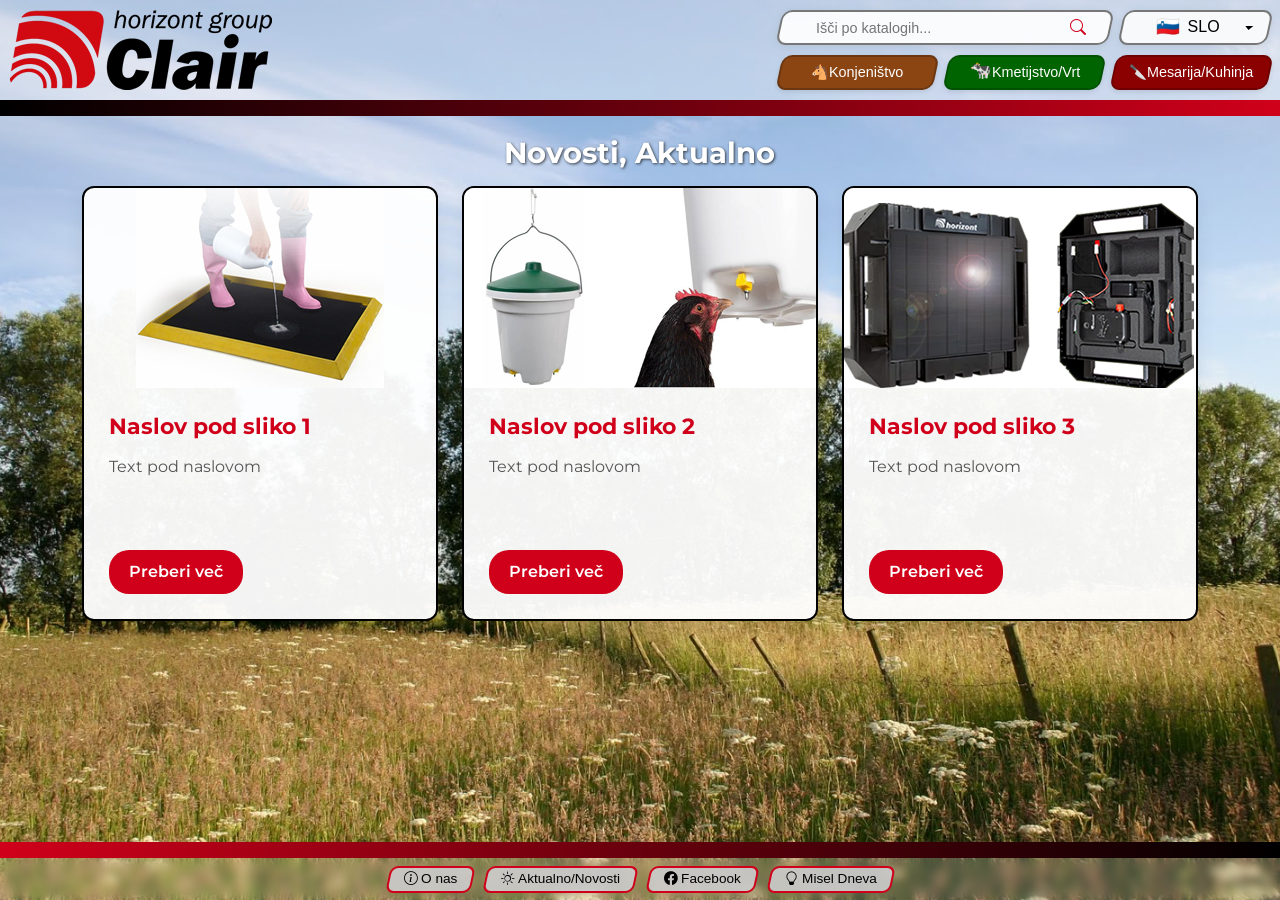
==== commit 97a84a5a: "Add files via upload" ====
--- a/index.html
+++ b/index.html
@@ -1,5680 +1,1345 @@
-<!DOCTYPE html>
-<html lang="sl">
-<head>
-    <meta http-equiv="Cache-Control" content="no-cache, no-store, must-revalidate">
-    <meta http-equiv="Pragma" content="no-cache">
-    <meta http-equiv="Expires" content="0">
-
-    <meta charset="UTF-8">
-    <meta name="viewport" content="width=device-width, initial-scale=1.0">
-    <title>Horizont Clair d.o.o.</title>
-    <link href="https://fonts.googleapis.com/css2?family=Montserrat:wght@400;500;600;700&display=swap" rel="stylesheet">
-    <link href="https://cdn.jsdelivr.net/npm/bootstrap@5.3.0/dist/css/bootstrap.min.css" rel="stylesheet">
-    <link rel="stylesheet" href="https://cdn.jsdelivr.net/npm/bootstrap-icons@1.10.0/font/bootstrap-icons.css">
-    <!-- PDF.js Library -->
-    <script src="https://cdnjs.cloudflare.com/ajax/libs/pdf.js/3.11.174/pdf.min.js"></script>
-    <style>
-        :root {
-            --primary: #000000;
-            --secondary: #D0001A;
-            --accent: #FF5252;
-            --light: #f8f9fa;
-            --dark: #212529;
-            --header-height: auto;
-            --footer-height: auto;
-            --border-dark: #444;
-            --skew-angle: 12deg;
-            
-            /* Section colors */
-            --konjenistvo: #8B4513;
-            --kmetijstvo: #006400;
-            --mesarska: #8B0000;
-        }
-        
-        * {
-            margin: 0;
-            padding: 0;
-            box-sizing: border-box;
-            transition: all 0.3s ease;
-        }
-        
-        body {
-            font-family: 'Segoe UI', Tahoma, Geneva, Verdana, sans-serif;
-            color: #333;
-            min-height: 100vh;
-            background: url('HCbg.jpg') no-repeat center center fixed;
-            background-size: cover;
-            position: relative;
-            padding-top: 10px;
-        }
-        
-        /* HEADER STYLES */
-        .header-container {
-            position: fixed;
-            top: 0;
-            left: 0;
-            width: 100%;
-            background: rgba(255, 255, 255, 0.4);
-            z-index: 100;
-            display: flex;
-            justify-content: space-between;
-            padding-top: 10px;
-            padding-left: 10px;
-            padding-right: 10px;
-            padding-bottom: 14px;
-            /*backdrop-filter: blur(5px);*/
-        }
-        
-        /* Header line wrapper */
-        .header-line-wrapper {
-            position: absolute;
-            bottom: -3px;
-            left: 0;
-            width: 100%;
-            height: 15px;
-            z-index: 20;
-        }
-
-        /* Logo Styles */
-        .logo-container {
-            height: 80px;
-            display: flex;
-            background: transparent;
-        }
-        
-        .logo-img {
-            height: 80px;
-            width: auto;
-            object-fit: contain;
-        }
-        
-        /* Top-right section */
-        .top-right-section {
-            display: flex;
-            flex-direction: column;
-            height: 80px;
-            justify-content: space-between;
-            width: 39%;
-            align-self: flex-end;
-        }
-        
-        .top-row {
-            display: flex;
-            justify-content: space-between;
-            width: 100%;
-            height: 35px;
-            gap: 10px;
-        }
-        
-        .bottom-row {
-            width: 100%;
-            display: flex;
-            justify-content: space-between;
-            height: 35px;
-            margin-top: 5px;
-        }
-        
-        
-        /* Navigation dropdown styles - FIXED */
-        .nav-dropdown {
-            position: relative;
-            max-width: 32%;
-            flex: 1;
-            height: 35px;
-            z-index: 110; /* Higher z-index */
-        }
-        
-        .nav-dropdown-btn {
-            width: 100%;
-            height: 100%;
-            color: white;
-            border: none;
-            position: relative;
-            font-weight: 500;
-            display: flex;
-            align-items: center;
-            justify-content: center;
-            font-size: 0.9rem;
-            cursor: pointer;
-            box-shadow: 0 2px 5px rgba(0,0,0,0.1);
-            border-radius: 10px;
-            transform: skewX(calc(-1 * var(--skew-angle)));
-            border-left: 2px solid rgba(255,255,255,0.3);
-            border-right: 2px solid rgba(0,0,0,0.2);
-        }
-        
-        /* Konjenistvo dropdown color */
-        .konjenistvo-dropdown-btn {
-            background: var(--konjenistvo);
-        }
-        
-        .konjenistvo-dropdown-btn:hover {
-            background: #6b3610;
-        }
-        
-        /* Kmetijstvo dropdown color */
-        .kmetijstvo-dropdown-btn {
-            background: var(--kmetijstvo);
-        }
-        
-        .kmetijstvo-dropdown-btn:hover {
-            background: #005200;
-        }
-        
-        /* Mesarska dropdown color */
-        .mesarska-dropdown-btn {
-            background: var(--mesarska);
-        }
-        
-        .mesarska-dropdown-btn:hover {
-            background: #700000;
-        }
-        
-        .nav-dropdown-btn > span {
-            display: flex;
-            align-items: center;
-            transform: skewX(var(--skew-angle));
-        }
-        
-
-  	    .kmetijstvo-dropdown-btn .emoji {
-            display: flex;
-            padding-bottom: 5px;
-            font-size: 1.1rem;
-        }
-
-        .nav-dropdown-btn:hover {
-            transform: skewX(calc(-1 * var(--skew-angle))) translateY(-3px);
-            box-shadow: 0 4px 8px rgba(0,0,0,0.2);
-        }
-        
-        .nav-dropdown-menu {
-            position: absolute;
-            top: 100%;
-            left: -35px;
-            width: 120%;
-           /* box-sizing: content-box;*/
-            background: white;
-            border-radius: 10px;
-            box-shadow: 0 5px 15px rgba(0,0,0,0.15);
-            z-index: 200; /* Higher than header */
-            display: none;
-            overflow: hidden;
-            margin-top: 5px;
-            border: 2px solid;
-            transition: opacity 0.3s ease, visibility 0.3s ease;
-        }
-        
-        .konjenistvo-dropdown-menu {
-            border-color: var(--konjenistvo);
-        }
-        
-        .kmetijstvo-dropdown-menu {
-            border-color: var(--kmetijstvo);
-        }
-        
-        .mesarska-dropdown-menu {
-            border-color: var(--mesarska);
-        }
-        
-        .nav-dropdown-menu.show {
-            display: block;
-        }
-
-        
-        .nav-dropdown-item {
-            display: block;
-            padding: 10px 15px;
-            color: #333;
-            text-decoration: none;
-            font-size: 0.9rem;
-            transition: all 0.2s;
-        }
-        
-        /* Enhanced hover effects for dropdown items */
-        .konjenistvo-dropdown-item:hover {
-            background: #e0e0e0;
-            color: var(--konjenistvo);
-            font-weight: 700;
-        }
-        
-        .kmetijstvo-dropdown-item:hover {
-            background: #e0e0e0;
-            color: var(--kmetijstvo);
-            font-weight: 700;
-        }
-        
-        .mesarska-dropdown-item:hover {
-            background: #e0e0e0;
-            color: var(--mesarska);
-            font-weight: 700;
-        }
-        
-        /* Search bar - SKEWED */
-        .search-container {
-            background: rgba(255, 255, 255, 0.9);
-            border-radius: 10px !important;
-            padding: 0 15px;
-            box-shadow: 0 2px 8px rgba(0,0,0,0.08);
-            flex: 2;
-            display: flex;
-            align-items: center;
-            border: 1px solid var(--border-dark);
-            height: 35px;
-            transform: skewX(calc(-1 * var(--skew-angle)));
-            overflow: hidden;
-            position: relative;
-        }
-        
-        .search-input {
-            border: none;
-            outline: none;
-            flex-grow: 1;
-            padding-top: 0px !important;            
-            padding-left: 20px;
-            padding-bottom: 0px !important;
-            font-size: 0.9rem;
-            height: 100%;
-            background: transparent;
-            color: #000;
-            transform: skewX(var(--skew-angle));
-            box-sizing: border-box;    
-            margin: 0 !important;
-        }
-        
-        .search-btn {
-            background: none;
-            border: none;
-            color: var(--secondary);
-            font-size: 1rem;
-            cursor: pointer;
-            transition: transform 0.2s;
-            transform: skewX(var(--skew-angle));
-            padding-top: 0px !important;
-            padding-right: 8px;
-            padding-bottom: 0px !important;
-            box-sizing: border-box;
-            margin: 0 !important;
-        }
-        
-        .search-btn:hover {
-            transform: skewX(15deg) scale(1.1);
-        }
-        
-        /* Bootstrap dropdown adjustments - SKEWED */
-        .lang-dropdown-container {
-            flex: 1;
-            border-radius: 10px !important;
-            width: 100%;
-            /*height: 100%;*/
-            
-        }
-        
-        .lang-dropdown-btn {
-            transform: skewX(calc(-1 * var(--skew-angle)));
-            border-radius: 10px !important;
-            border: 1px solid var(--border-dark);
-            background: rgba(255, 255, 255, 0.9);
-            box-shadow: 0 2px 8px rgba(0,0,0,0.08);
-            font-weight: 500;
-            color: #000;
-            padding: 0 15px;
-            height: 100%;
-            transition: all 0.3s;
-            width: 100%;
-            display: flex;
-            align-items: center;
-            justify-content: center;
-            min-height: 35px;
-        }
-        
-        .lang-dropdown-btn:hover {
-            box-shadow: 0 3px 10px rgba(0,0,0,0.1);
-        }
-        
-        .lang-dropdown-btn::after {
-            margin-left: 8px;
-            color: #000;
-        }
-        
-        /* Unskew the content inside */
-        .lang-dropdown-btn > span {
-            transform: skewX(var(--skew-angle));
-            display: flex;
-            align-items: center;
-            width: 100%;
-            justify-content: center;
-        }
-        
-        .dropdown-menu {
-            border-radius: 10px; 
-            box-shadow: 0 5px 15px rgba(0,0,0,0.1);
-            border: 1px solid var(--border-dark);
-            padding: 5px 0; 
-            min-width: 100%; 
-        }
-        
-        .dropdown-item {
-            display: flex;
-            align-items: center;
-            padding: 10px 15px; 
-            font-size: 0.9rem;
-            color: #000; 
-            
-        }
-        
-        .dropdown-item:hover {
-            background: #f0f2f5; 
-        }
-        
-        .lang-flag {
-            font-size: 1.2rem;
-            margin-right: 8px;
-        }
-        
-        /* Content styles */
-        .content-container {
-            font-family: 'Montserrat', sans-serif;
-            width: 88vw;;
-            margin: 105px auto 120px;
-            position: relative;
-            z-index: 10;
-            padding: 5px;
-            box-sizing: border-box;
-            border: 0px solid #000;
-        }
-        
-        .section-title {
-            font-family: 'Montserrat', sans-serif;
-            font-weight: 700;
-            color: white;
-            position: relative;
-            padding-bottom: 0px;
-            margin-bottom: 15px;
-            text-align: center;
-            font-size: 1.8rem;
-            text-shadow: 1px 1px 3px rgba(0,0,0,0.7);
-        }
-
-
-
-
-         /* Back button styling */
-        .back-button-container {
-            position: absolute;
-            top: 6px;
-            left: 8px;
-            z-index: 20;
-        }
-        
-        .back-button {
-            background: rgba(255, 255, 255, 0.6);
-            color: #000;
-            border: 2px solid var(--secondary);
-            border-radius: 10px;
-            padding: 0 16px;
-            font-weight: 500;
-            display: flex;
-            align-items: center;
-            transition: all 0.3s;
-            font-size: 0.9rem;
-            position: relative;
-            overflow: hidden;
-            height: 35px;
-            transform: skewX(calc(-1 * var(--skew-angle)));
-            cursor: pointer;
-          }
-        
-        .back-button:hover {
-            background: rgba(255, 255, 255, 0.8);
-            transform: skewX(calc(-1 * var(--skew-angle))) translateY(-3px);
-            box-shadow: 0 4px 8px rgba(0,0,0,0.2);
-            border-color: #a80015;
-        }
-        
-        .back-button i {
-              margin-right: 6px;
-             font-size: 0.9rem;
-        }
-
-        .back-button > span {
-            display: flex;
-            align-items: center;
-            transform: skewX(var(--skew-angle));
-        }
-                
-
-
-
-        
-        /* Enhanced card borders */
-        .feature-card {
-            background: rgba(255, 255, 255, 0.95);
-            border-radius: 12px;
-            overflow: hidden;
-            box-shadow: 0 8px 20px rgba(0,0,0,0.08);
-            transition: all 0.4s;
-            height: 100%;
-            border: 2px solid #000;
-            position: relative;
-        }
-        
-        /*.feature-card:hover {
-            transform: translateY(-8px) scale(1.02);
-            box-shadow: 0 15px 30px rgba(0,0,0,0.15);
-            background: rgba(255, 255, 255, 0.98);
-            border-color: var(--secondary);
-        }*/
-        
-        .card-img {
-            height: 200px;
-            width: 100%;
-            display: flex;
-            align-items: center;
-            justify-content: center;
-            color: white;
-            font-weight: bold;
-            font-size: 1.5rem;
-            font-family: 'Montserrat', sans-serif;
-            text-shadow: 1px 1px 3px rgba(0,0,0,0.3);
-            padding: 15px;
-            text-align: center;
-        }
-        
-        .card-body {
-            padding: 25px;
-        }
-        
-        .card-title {
-            font-weight: 700;
-            color: var(--secondary);
-            margin-bottom: 15px;
-            font-size: 1.4rem;
-        }
-        
-        .card-text {
-            color: #555;
-            line-height: 1.6;
-            font-size: 1rem;
-            min-height: 80px;
-        }
-        
-        .btn-primary {
-            background: var(--secondary);
-            border: none;
-            padding: 10px 20px;
-            font-weight: 600;
-            transition: all 0.3s;
-            font-size: 1rem;
-            border-radius: 20px;
-            color: white;
-            position: relative;
-            overflow: hidden;
-        }
-        
-        .btn-primary::before {
-            content: "";
-            position: absolute;
-            top: 0;
-            left: -100%;
-            width: 100%;
-            height: 100%;
-            background: linear-gradient(90deg, transparent, rgba(255,255,255,0.2), transparent);
-            transition: 0.5s;
-        }
-        
-        .btn-primary:hover {
-            background: #a80015;
-            transform: translateY(-3px);
-            box-shadow: 0 5px 15px rgba(0,0,0,0.1);
-        }
-        
-        .btn-primary:hover::before {
-            left: 100%;
-        }
-        
-        /* FOOTER STYLES */
-        .simple-footer {
-            background: rgba(255, 255, 255, 0.2);
-            padding-bottom: 15px;
-            padding-top: 15px;
-            position: fixed;
-            bottom: 0;
-            width: 100%;
-            z-index: 1000;
-            height: auto;
-            display: flex;
-            align-items: center;
-            backdrop-filter: blur(5px);
-        }
-        
-        .footer-top-line {
-            position: absolute;
-            top: -21px;
-            left: 0;
-            width: 100%;
-            height: 15px;
-        }
-        
-        .footer-buttons {
-            display: flex;
-            justify-content: center;
-            flex-wrap: wrap;
-            gap: 12px;
-            padding: 0 10px;
-            width: 100%;
-        }
-        
-        /* Skewed footer buttons */
-        .footer-btn {
-            background: rgba(255, 255, 255, 0.6);
-            color: #000;
-            border: 2px solid var(--secondary);
-            border-radius: 10px;
-            padding: 0 16px;
-            font-weight: 500;
-            display: flex;
-            align-items: center;
-            transition: all 0.3s;
-            font-size: 0.9rem;
-            position: relative;
-            overflow: hidden;
-            height: 35px;
-            transform: skewX(calc(-1 * var(--skew-angle)));        
-        }
-        
-        .footer-btn > span {
-            display: flex;
-            align-items: center;
-            transform: skewX(var(--skew-angle));
-        }
-        
-        .footer-btn:hover {
-            background: rgba(255, 255, 255, 0.8);
-            transform: skewX(calc(-1 * var(--skew-angle))) translateY(-3px);
-            box-shadow: 0 4px 8px rgba(0,0,0,0.2);
-            border-color: #a80015;
-        }
-        
-        .footer-btn i {
-            margin-right: 6px;
-            font-size: 0.9rem;
-        }
-        
-        /* Wisdom Container Styles */
-        .wisdom-container {
-            position: fixed;
-            left: 50%;
-            bottom: 95px;
-            transform: translateX(-50%);
-            background: rgba(255, 255, 255, 0.9);
-            border: 2px solid var(--secondary);
-            color: #000;
-            padding-top: 10px;
-            padding-bottom: 10px;
-            padding-left: 38px;
-            padding-right: 38px;
-            height: auto;
-            border-radius: 10px;
-            width: 34vw;
-            box-shadow: 
-                0 20px 60px rgba(0,0,0,0.3),
-                0 10px 30px rgba(0,0,0,0.2),
-                inset 0 1px 0 rgba(255,255,255,0.8);
-            display: none;
-            align-items: center;
-            justify-content: center;
-            font-family: 'Montserrat', sans-serif;
-            min-width: 300px; /* Prevent too small on mobile */
-            max-width: 600px; /* Prevent too large on desktop */
-            z-index: 2000; /* Ensure it's above everything */
-        }
-
-        
-        .wisdom-container.active {
-            display: flex;
-        }
-
-        .wisdom-content {
-            width: 100%;
-            text-align: center;
-        }
-
-        .wisdom-text {
-            font-style: italic;
-            text-align: center;
-            margin: 0;
-            /*padding: 5px 0;*/
-            font-size: 0.8rem;
-            line-height: 1.3;
-        }
-
-
-
-        .wisdom-close-btn {
-            position: absolute;
-            top: 2px;
-            right: 2px;
-            width: 32px;
-            height: 32px;
-            border-radius: 50%;
-            background: var(--secondary);
-            color: white;
-            border: none;
-            display: flex;
-            align-items: center;
-            justify-content: center;
-            cursor: pointer;
-            font-size: 1.3rem;
-            font-weight: bold;
-            transition: all 0.3s ease;
-            box-shadow: 0 2px 8px rgba(0,0,0,0.2);
-        }
-
-        .wisdom-close-btn:hover {
-            background: #a80015;
-            transform: scale(1.1);
-            box-shadow: 0 4px 12px rgba(0,0,0,0.3);
-        }
-
-
-        /* PDF Container Styles */
-        .pdf-container {
-            width: 100%;
-            height: auto;
-            border: 0px solid #111;
-            /*overflow-y: auto;*/
-            background: white;
-            box-shadow: 0 10px 30px rgba(0,0,0,0.2);
-            padding: 0px;
-            box-sizing: border-box;
-            position: relative;
-        }
-        
-        /* PDF Viewer Controls */
-        .pdf-controls {
-            position: absolute;
-            top: 10px;
-            right: 10px;
-            background: rgba(255, 255, 255, 0.9);
-            border-radius: 20px;
-            padding: 8px;
-            z-index: 100;
-            display: flex;
-            gap: 8px;
-            box-shadow: 0 2px 10px rgba(0,0,0,0.2);
-        }
-        
-        .control-btn {
-            width: 36px;
-            height: 36px;
-            border-radius: 50%;
-            background: var(--secondary);
-            color: white;
-            border: none;
-            display: flex;
-            align-items: center;
-            justify-content: center;
-            cursor: pointer;
-            transition: all 0.2s;
-            font-weight: bold;
-        }
-        
-        .control-btn:hover {
-            background: #a80015;
-            transform: scale(1.1);
-        }
-        
-        .zoom-level {
-            min-width: 50px;
-            text-align: center;
-            font-weight: 600;
-            display: flex;
-            align-items: center;
-            justify-content: center;
-            background: white;
-            border-radius: 20px;
-            padding: 0 10px;
-        }
-        
-      
-        
-        /* Canvas container for PDF.js */
-        .canvas-container {
-            display: flex;
-            justify-content: center;
-            gap: 15px;
-            padding: 20px;
-            width: 100%;
-            height: auto;
-            /*border: 10px solid #e61010;*/
-            /*overflow-y: auto;*/
-           
-            
-        }
-        
-        .page-container {
-             /*display: inherit;*/
-            position: relative;
-            margin-bottom: 20px;
-            box-shadow: 0 4px 10px rgba(0,0,0,0.3);
-            background: white;
-            border-radius: 4px;
-           /* overflow: show;*/
-            display: inline-block;
-            /*border: 10px solid #555;*/
-        }
-        
-        canvas {
-            display: block;
-        }
-        
-        .page-label {
-            position: relative;
-            bottom: 10px;
-            left: 50%;
-            background: rgba(10, 9, 9, 0.6);
-            color: white;
-            padding: 3px 8px;
-            border-radius: 3px;
-            font-size: 0.8rem;
-            display: block;
-            width: 70px;
-            align-items: center;
-            justify-content: center;
-            transform: translateX(-50%);
-
-        }
-        
-        .status-bar {
-            position: absolute;
-            bottom: 10px;
-            left: 10px;
-            background: rgba(255, 255, 255, 0.8);
-            padding: 5px 10px;
-            border-radius: 20px;
-            font-size: 0.9rem;
-            z-index: 100;
-        }
-        
-        /* Content section styling */
-        .content-section {
-            background: rgba(255, 255, 255, 0.95);
-            border-radius: 12px;
-            padding: 5px;
-            /*box-shadow: 0 8px 20px rgba(0,0,0,0.08);*/
-
-            box-shadow: 
-                0 35px 60px rgba(0, 0, 0, 0.35),
-                0 15px 30px rgba(0, 0, 0, 0.25),
-                0 8px 15px rgba(0, 0, 0, 0.2),
-                inset 0 0 1px rgba(255, 255, 255, 0.95);
-            display: none;
-            position: relative;
-            margin-top: 15px;
-            border: 4px solid #000;
-            transition: all 0.3s ease;
-            /*height: calc(100vh - 260px);   */
-            height: auto;
-            box-sizing: border-box;
-            overflow: hidden;
-            transform: translateZ(0); /* Hardware acceleration */
-        }
-
-
-        .content-section::before {
-            content: '';
-            position: absolute;
-            top: 0;
-            left: 0;
-            right: 0;
-            bottom: 0;
-            border-radius: 16px;
-            box-shadow: 
-                0 0 0 1px rgba(255, 255, 255, 0.1),
-                inset 0 0 20px rgba(255, 255, 255, 0.3);
-            pointer-events: none;
-            z-index: 1;
-        }
-
-        
-        .content-section.active {
-            display: block;
-        }
-        
-        /* Custom scrollbar styling */
-        ::-webkit-scrollbar {
-            width: 10px;
-        }
-        
-        ::-webkit-scrollbar-track {
-            background: rgba(255,255,255,0.2);
-            border-radius: 10px;
-        }
-        
-        ::-webkit-scrollbar-thumb {
-            background: rgba(208, 0, 26, 0.6);
-            border-radius: 10px;
-        }
-        
-        ::-webkit-scrollbar-thumb:hover {
-            background: rgba(208, 0, 26, 0.8);
-        }
-        
-        /* B2B Section Styling */
-        .b2b-section {
-            padding: 5px;
-        }
-        
-        .b2b-step1-title {
-            font-size: 1.2rem;
-            color: var(--secondary);
-            text-align: center;
-            margin-bottom: 4x;
-            font-weight: 700;
-        }
-        
-        .b2b-step1-content {
-            display: flex;
-        }
-        
-        .b2b-step1 {
-            border-radius: 10px;
-            padding: 5px;
-            border-color: #666;
-            border-width: 1px;
-            display: block;
-        }
-       /* .b2b-feature {
-            flex: 1;
-            min-width: 300px;
-            padding: 20px;
-            background: rgba(240, 240, 240, 0.7);
-            border-radius: 10px;
-            border: 2px solid var(--secondary);
-        }
-        
-        .b2b-feature h3 {
-            color: var(--dark);
-            margin-bottom: 15px;
-            display: flex;
-            align-items: center;
-            gap: 10px;
-        }
-        
-        .b2b-feature i {
-            color: var(--secondary);
-            font-size: 1.5rem;
-        }*/
-        
-        /* Footer dropdown menu */
-        .footer-dropdown {
-            position: relative;
-            display: inline-block;
-        }
-        
-        .footer-dropdown-menu {
-            position: absolute;
-            bottom: 100%;
-            left: 0;
-            background: rgba(255, 255, 255, 0.95);
-            min-width: 250px;
-            box-shadow: 0 4px 10px rgba(0,0,0,0.1);
-            border-radius: 10px;
-            overflow: hidden;
-            z-index: 1001;
-            display: none;
-            margin-bottom: 10px;
-            border: 2px solid var(--secondary);
-        }
-        
-        .footer-dropdown-item {
-            display: block;
-            padding: 12px 20px;
-            color: #333;
-            text-decoration: none;
-            font-size: 0.9rem;
-            transition: all 0.2s;
-            border-bottom: 1px solid #eee;
-            white-space: nowrap;
-        }
-        
-        .footer-dropdown-item:last-child {
-            border-bottom: none;
-        }
-        
-        .footer-dropdown-item:hover {
-            background: var(--secondary);
-            color: white;
-        }
-        
-        .footer-dropdown.show .footer-dropdown-menu {
-            display: block;
-        }
-
-        .footer-dropdown .footer-dropdown-menu {
-            display: none;
-            transition: all 0.3s ease;
-        }
-
-
-
-
-
-        /* About Us Section Styles */
-        .about-section {
-            padding-left: 10px;
-            padding-right: 10px;
-        }
-
-        .about-title {
-            font-size: 1.6rem;
-            color: var(--secondary);
-            text-align: center;
-            margin-top: 20px;
-            margin-bottom: 0px;
-            font-weight: 700;
-        }
-
-        .about-content {
-            background: rgba(255, 255, 255, 0.95);
-            /*border-radius: 12px;*/
-            padding: 2px;
-            box-shadow: 0 8px 20px rgba(0,0,0,0.08);
-            border: 0px solid var(--primary);
-        }
-
-        .about-subtitle {
-            font-size: 1.4rem;
-            color: var(--secondary);
-            margin: 20px 0 15px;
-            padding-bottom: 8px;
-            border-bottom: 2px solid var(--secondary);
-        }
-
-        .contact-grid {
-            display: grid;
-            grid-template-columns: repeat(auto-fit, minmax(300px, 1fr));
-            gap: 20px;
-            margin-bottom: 30px;
-        }
-
-        .contact-card {
-            background: rgba(248, 249, 250, 0.8);
-            border-radius: 10px;
-            padding: 20px;
-            box-shadow: 0 4px 10px rgba(0,0,0,0.05);
-            border: 1px solid #ddd;
-        }
-
-        .contact-card h3 {
-            color: var(--secondary);
-            margin-bottom: 15px;
-            font-size: 1.2rem;
-        }
-
-        .contact-info {
-            margin-bottom: 10px;
-        }
-
-        .contact-info a {
-            color: var(--secondary);
-            text-decoration: none;
-            transition: color 0.3s;
-        }
-
-        .contact-info a:hover {
-            color: var(--primary);
-            text-decoration: underline;
-        }
-
-        /* Simple image container styles */
-        .location-image, 
-        .team-member-image, 
-        .gallery-item {
-            position: relative;
-            overflow: hidden;
-            display: flex;
-            align-items: center;
-            justify-content: center;
-            background-color: #f0f0f0;
-            border-radius: 8px;
-        }
-
-        .location-image {
-            width: 100%;
-            height: 200px;
-            margin-top: 15px;
-        }
-
-        .team-member-image {
-            flex: 0 0 300px;
-            height: 300px;
-        }
-
-        .gallery-item {
-            height: 200px;
-        }
-
-        /* Image styling for automatic resizing */
-        .location-image img,
-        .team-member-image img,
-        .gallery-item img {
-            width: 100%;
-            height: 100%;
-            object-fit: cover;
-            transition: transform 0.3s ease;
-        }
-
-        /* Hover effect for images */
-        .location-image:hover img,
-        .team-member-image:hover img,
-        .gallery-item:hover img {
-            transform: scale(1.05);
-        }
-
-        /* Placeholder text styling - only shows if image fails to load */
-        .image-placeholder {
-            position: absolute;
-            color: #999;
-            font-style: italic;
-            text-align: center;
-            z-index: 1;
-            display: none; /* Hidden by default */
-        }
-
-        /* Fallback for broken images */
-        img[src=""], 
-        img:not([src]) {
-            opacity: 0;
-        }
-
-        .team-grid-container {
-            display: grid;
-            grid-template-columns: repeat(2, 1fr);
-            gap: 30px;
-            margin-bottom: 30px;
-        }
-        
-        /* Show placeholder if image is broken or not loaded */
-        .location-image:not(:has(img[src])) .image-placeholder,
-        .team-member-image:not(:has(img[src])) .image-placeholder,
-        .gallery-item:not(:has(img[src])) .image-placeholder,
-        .location-image img[src=""], 
-        .team-member-image img[src=""], 
-        .gallery-item img[src=""],
-        .location-image img:not([src]),
-        .team-member-image img:not([src]),
-        .gallery-item img:not([src]) {
-            display: flex;
-        }
-
-        .team-member {
-            padding: 10px;
-            display: flex;
-            margin-bottom: 30px;
-            background: rgba(248, 249, 250, 0.8);
-            border-radius: 10px;
-            overflow: hidden;
-            box-shadow: 0 4px 10px rgba(0,0,0,0.05);
-            border: 1px solid #ddd;
-        }
-
-        .team-member-info {
-            padding: 20px;
-            flex: 1;
-        }
-
-        .team-member-name {
-            font-size: 1.3rem;
-            color: var(--secondary);
-            margin-bottom: 10px;
-        }
-
-        .team-member-role {
-            font-weight: 600;
-            margin-bottom: 15px;
-            color: var(--primary);
-        }
-
-        .team-member-contact {
-            margin-top: 15px;
-        }
-
-        .team-member-contact a {
-            color: var(--secondary);
-            text-decoration: none;
-            transition: color 0.3s;
-        }
-
-        .team-member-contact a:hover {
-            color: var(--primary);
-            text-decoration: underline;
-        }
-
-        .gallery-section {
-            margin-top: 40px;
-        }
-
-        .gallery-grid {
-            display: grid;
-            grid-template-columns: repeat(auto-fill, minmax(300px, 1fr));
-            gap: 20px;
-            margin-top: 20px;
-        }
-
-        .event-title {
-            font-size: 1.2rem;
-            color: var(--secondary);
-            margin: 30px 0 15px;
-            padding-bottom: 5px;
-            border-bottom: 1px solid var(--secondary);
-        }
-
-        .map-container {
-            margin-top: 15px;
-            background-color: #f8f9fa;
-            border-radius: 8px;
-            height: 200px;
-            display: flex;
-            align-items: center;
-            justify-content: center;
-            color: #777;
-            font-style: italic;
-        }
-
-/* Two-column layout for team members with maps */
-        .team-member-info-with-map {
-            padding: 20px;
-            flex: 1;
-        }
-
-        .team-member-columns {
-            display: flex;
-            gap: 20px;
-            margin-top: 15px;
-        }
-
-        .team-member-details {
-            flex: 0 0 30%;
-        }
-
-        .team-member-map {
-            flex: 0 0 70%;
-            display: flex;
-            align-items: center;
-            justify-content: center;
-        }
-
-        .team-member-map .map-container {
-            width: 100%;
-            height: 200px;
-            margin-top: 10px;
-        }
-
-
-
-        
-        /* Search Results Section Styles */
-        .search-results-section {
-            overflow-y: auto;
-            /*border: 8px solid #666 ;*/
-            /*border-radius: 12px;*/
-            position: relative;
-            width: 100%;
-            height: 100%;
-            box-sizing: border-box;
-            /*display: flex;*/
-           
-        }
-        
-        .search-results-header {
-            display: flex;
-            justify-content: space-between;
-            align-items: center;
-            margin-bottom: 20px;
-            padding-bottom: 15px;
-            border-bottom: 2px solid #eee;
-        }
-        
-        .results-count {
-            font-size: 18px;
-            font-weight: 600;
-        }
-        
-       .highlight-overlay {
-            position: absolute;
-            top: 0;
-            left: 0;
-            pointer-events: none;
-            z-index: 10;
-        }
-        
-        .result-item {
-            padding: 20px;
-            border: 1px solid #eee;
-            border-radius: 8px;
-            margin-bottom: 15px;
-            transition: all 0.3s;
-            background: rgba(255, 255, 255, 0.8);
-        }
-        
-        .result-item:hover {
-            box-shadow: 0 5px 15px rgba(0,0,0,0.1);
-            transform: translateY(-3px);
-        }
-        
-        .result-title {
-            font-size: 20px;
-            color: var(--secondary);
-            margin-bottom: 10px;
-        }
-        
-        .result-category {
-            display: inline-block;
-            padding: 5px 12px;
-            border-radius: 30px;
-            font-size: 14px;
-            font-weight: 600;
-            margin-bottom: 15px;
-            color: white;
-        }
-        
-        .category-konjenistvo {
-            background: var(--konjenistvo);
-        }
-        
-        .category-kmetijstvo {
-            background: var(--kmetijstvo);
-        }
-        
-        .category-mesarska {
-            background: var(--mesarska);
-        }
-        
-        .result-preview {
-            color: #666;
-            margin-bottom: 15px;
-            line-height: 1.6;
-        }
-        
-        .highlight {
-            background: #fff3cd;
-            padding: 2px 4px;
-            border-radius: 4px;
-            font-weight: 600;
-        }
-        
-        .result-actions {
-            display: flex;
-            gap: 10px;
-        }
-        
-        .action-btn {
-            padding: 8px 15px;
-            border: none;
-            border-radius: 30px;
-            cursor: pointer;
-            display: flex;
-            align-items: center;
-            gap: 5px;
-            transition: all 0.3s;
-        }
-        
-        .view-btn {
-            background: var(--secondary);
-            color: white;
-        }
-        
-        .view-btn:hover {
-            background: #a80015;
-        }
-        
-        .download-btn {
-            background: #f8f9fa;
-            color: #333;
-            border: 1px solid #ddd;
-        }
-        
-        .download-btn:hover {
-            background: #e9ecef;
-        }
-        
-        .no-results {
-            text-align: center;
-            padding: 40px;
-            color: #666;
-        }
-        
-        .loading {
-            text-align: center;
-            padding: 40px;
-        }
-        
-        .spinner {
-            width: 40px;
-            height: 40px;
-            border: 4px solid #f3f3f3;
-            border-top: 4px solid var(--secondary);
-            border-radius: 50%;
-            animation: spin 1s linear infinite;
-            margin: 0 auto 20px;
-        }
-
-
-        .btn.pdf-viewer-link {
-            cursor: pointer;
-            text-decoration: none;
-            display: inline-block;
-        }
-
-        /* Ensure button styling matches your existing buttons */
-        .btn.pdf-viewer-link:hover {
-            text-decoration: none;
-        }
-
-        
-        @keyframes spin {
-            0% { transform: rotate(0deg); }
-            100% { transform: rotate(360deg); }
-        }
-        
-      
-        
-        .page-btn {
-            width: 40px;
-            height: 40px;
-            display: flex;
-            align-items: center;
-            justify-content: center;
-            border: 1px solid #ddd;
-            border-radius: 8px;
-            background: white;
-            cursor: pointer;
-            transition: all 0.3s;
-        }
-        
-        .page-btn.active {
-            background: var(--secondary);
-            color: white;
-            border-color: var(--secondary);
-        }
-        
-        .page-btn:hover:not(.active) {
-            background: #f8f9fa;
-        }
-
-        .text-layer {
-            position: absolute;
-            left: 0;
-            top: 0;
-            right: 0;
-            bottom: 0;
-            overflow: hidden;
-            opacity: 0.2;
-            line-height: 1.0;
-        }
-
-        .text-layer > div {
-            color: transparent;
-            position: absolute;
-            white-space: nowrap;
-            cursor: text;
-            transform-origin: 0% 0%;
-        }
-
-        .text-highlight {
-            border-radius: 3px;
-            color: transparent;
-            fill: rgba(255, 255, 0, 0.5);
-        }
-
-        .page-container {
-            position: relative;
-            margin-bottom: 20px;
-            box-shadow: 0 4px 10px rgba(0,0,0,0.3);
-            background: white;
-            border-radius: 4px;
-            overflow: show;
-        }
-
-        .text-highlight-aggressive {
-            fill: rgba(255, 200, 0, 0.6);
-            stroke: rgba(255, 150, 0, 0.8);
-            stroke-width: 1px;
-        }
-
-        @keyframes highlightPulse {
-            0% { opacity: 0.3; }
-            50% { opacity: 0.8; }
-            100% { opacity: 0.5; }
-        }
-
-        .text-highlight, .text-highlight-aggressive {
-            animation: highlightPulse 2s infinite;
-        } 
-        
-        
-        /* Responsive adjustments */
-        @media (max-width: 992px) {
-             .team-member-columns {
-                flex-direction: column;
-            }
-            
-            .team-member-details,
-            .team-member-map {
-                flex: 1;
-                width: 100%;
-            }
-            
-            .team-member-map .map-container {
-                margin-top: 15px;
-                height: 180px;
-            }
-        }
-        
-        @media (max-width: 768px) {
-            body {
-                padding-top: 180px;
-                padding-bottom: 100px;
-            }
-            
-            .header-container {
-                height: auto;
-                flex-direction: column;
-                align-items: center;
-                padding: 15px;
-            }
-            
-            .logo-container {
-                margin-bottom: 15px;
-                height: auto;
-                justify-content: center;
-                width: 100%;
-            }
-            
-            .logo-img {
-                height: 60px;
-                max-width: 300px;
-                margin: 0 auto;
-            }
-            
-            .top-right-section {
-                position: static;
-                width: 100%;
-                height: auto;
-                max-width: 100%;
-                padding: 0;
-                margin-top: 10px;
-            }
-            
-            .top-row {
-                flex-direction: column;
-                gap: 8px;
-                height: auto;
-                margin-bottom: 10px;
-            }
-            
-            .search-container, .lang-dropdown-container {
-                width: 100%;
-                transform: skewX(calc(-1 * var(--skew-angle)));
-                height: 40px;
-            }
-            
-            .search-input, .search-btn, .lang-dropdown-btn > span {
-                transform: skewX(var(--skew-angle));
-            }
-            
-            .lang-dropdown-btn {
-                min-width: 100%;
-            }
-            
-            .bottom-row {
-                flex-wrap: wrap;
-                height: auto;
-                gap: 5px;
-            }
-            
-            .nav-btn, .nav-dropdown {
-                min-width: 32%;
-                margin-bottom: 5px;
-                font-size: 0.8rem;
-                padding: 0 5px;
-                height: 40px;
-                max-width: 100%;
-                transform: skewX(calc(-1 * var(--skew-angle))) translateY(-3px);
-                border-radius: 10px; 
-            }
-            
-            .nav-btn > span, .nav-dropdown-btn > span {
-                transform: skewX(var(--skew-angle));
-            }
-            
-            .nav-dropdown-menu {
-                position: static;
-                width: 100%;
-                margin-top: 5px;
-                display: none;
-                z-index: 1100;
-            }
-            
-            .nav-dropdown-menu.show {
-                display: block;
-            }
-            
-            .content-container {
-                padding: 20px 15px;
-                margin-top: 30px;
-            }
-            
-            .card-img {
-                height: 180px;
-                font-size: 1.2rem;
-            }
-            
-            .wisdom-container {
-                display: none;
-            }
-            
-            .pdf-container {
-                height: 60vh;
-                padding: 10px;
-            }
-            
-            .footer-btn {
-                transform: skewX(calc(-1 * var(--skew-angle))) translateY(-3px);
-                height: 40px;
-            }
-            
-            .footer-btn > span {
-                transform: skewX(var(--skew-angle));
-            }
-            
-            .footer-dropdown-menu {
-                min-width: 200px;
-            }
-
-            .canvas-container {
-                flex-direction: column;
-                align-items: center;
-            }
-            
-            .search-results-header {
-                flex-direction: column;
-                gap: 15px;
-                align-items: flex-start;
-            }
-            
-            .result-actions {
-                flex-direction: column;
-            }
-            
-            .action-btn {
-                width: 100%;
-                justify-content: center;
-            }
-
-            .team-member {
-                flex-direction: column;
-            }
-            
-            .team-member-image {
-                flex: 0 0 200px;
-                width: 100%;
-            }
-            
-            .contact-grid {
-                grid-template-columns: 1fr;
-            }
-
-            .location-image, .gallery-item {
-                height: 150px;
-            }
-            
-            .partner-grid {
-                grid-template-columns: repeat(auto-fill, minmax(150px, 1fr));
-            }
-
-            .team-grid-container {
-                grid-template-columns: 1fr;
-           }
-
-            .team-member {
-                flex-direction: column;
-            }
-            
-            .team-member-image {
-                flex: 0 0 200px;
-                width: 100%;
-            }
-            
-            .team-member-info-with-map {
-                padding: 15px;
-            }
-            
-            .team-member-map .map-container {
-                height: 150px;
-            }
-
-        }
-        
-        @media (max-width: 576px) {
-            body {
-                padding-top: 220px;
-                padding-bottom: 120px;
-            }
-            
-            .nav-btn, .nav-dropdown {
-                min-width: 48%;
-                font-size: 0.75rem;
-                padding: 0 8px;
-                height: 48px;
-            }
-            
-            .section-title {
-                font-size: 1.8rem;
-            }
-            
-            .card-img {
-                height: 160px;
-                font-size: 1.1rem;
-            }
-            
-            .footer-buttons {
-                gap: 8px;
-            }
-            
-            .footer-btn {
-                padding: 10px 16px;
-                font-size: 0.9rem;
-                height: 42px;
-            }
-            
-            .pdf-container {
-                height: 50vh;
-            }
-
-            .search-box-container {
-                width: 90%;
-                left: 5%;
-                transform: none;
-            }
-        }
-        
-
-
-
-        /* Loading indicator */
-        .loading-indicator {
-            position: absolute;
-            top: 50%;
-            left: 50%;
-            transform: translate(-50%, -50%);
-            background: rgba(255, 255, 255, 0.9);
-            padding: 20px;
-            border-radius: 10px;
-            z-index: 10;
-            box-shadow: 0 4px 20px rgba(0,0,0,0.2);
-        }
-    </style>
-</head>
-<body>
-    <!-- Header Section -->
-    <div class="header-container" id="header">
-        <!-- Logo -->
-        <div class="logo-container">
-            <img src="HClogo.png" alt="Horizont Clair Logo" class="logo-img">
-        </div>
-        
-        <!-- Top-right section -->
-        <div class="top-right-section">
-            <!-- First row: Search and Language selector -->
-            <div class="top-row">
-                <div class="search-container">
-                    <input type="text" class="search-input" placeholder="Išči po katalogih..." id="searchInput"  data-translate-placeholder="search_placeholder">
-                    <button class="search-btn" id="globalSearchBtn">
-                        <i class="bi bi-search"></i>
-                    </button>
-                </div>
-                
-                <div class="lang-dropdown-container">
-                    <!-- Bootstrap Dropdown -->
-                    <div class="dropdown">
-                        <button class="btn lang-dropdown-btn dropdown-toggle" id="langDropdownBtn" 
-                                data-bs-toggle="dropdown" aria-expanded="false">
-                            <span>
-                                <span class="lang-flag">🇸🇮</span>
-                                <span class="lang-text" id="currentLang">SLO</span>
-                            </span>
-                        </button>
-                        <ul class="dropdown-menu" aria-labelledby="langDropdownBtn">
-                            <li><a class="dropdown-item" href="#" data-lang="slo">
-                                <span class="lang-flag">🇸🇮</span>
-                                <span class="lang-text">Slovenian (SLO)</span>
-                            </a></li>
-                            <li><a class="dropdown-item" href="#" data-lang="eng">
-                                <span class="lang-flag">🇬🇧</span>
-                                <span class="lang-text">English (ENG)</span>
-                            </a></li>
-                            <li><a class="dropdown-item" href="#" data-lang="ger">
-                                <span class="lang-flag">🇩🇪</span>
-                                <span class="lang-text">German (GER)</span>
-                            </a></li>
-                            <li><a class="dropdown-item" href="#" data-lang="cro">
-                                <span class="lang-flag">🇷🇸🇭🇷</span>
-                                <span class="lang-text">Serbo-Croatian (SCR)</span>
-                            </a></li>
-                        </ul>
-                    </div>
-                </div>
-            </div>
-            
-          
-            
-            
-            <!-- Second row: Navigation buttons with updated items -->
-            <div class="bottom-row">
-                <!-- Konjenistvo dropdown -->
-                <div class="nav-dropdown">
-                    <button class="nav-dropdown-btn konjenistvo-dropdown-btn" id="konjenistvoBtn">
-                        <span><span class="emoji">🐴</span> <span data-translate="equestrian">Konjeništvo</span></span>
-                    </button>
-                    <div class="nav-dropdown-menu konjenistvo-dropdown-menu" id="konjenistvoMenu">
-                        <a class="nav-dropdown-item konjenistvo-dropdown-item" href="#" 
-                           data-pdf="konjeniska_oprema.pdf" 
-                           data-title-key="konjenistvo_all_equipment" 
-                           data-translate="konjenistvo_all_equipment">Vsa Konjeniška Oprema</a>
-                        <a class="nav-dropdown-item konjenistvo-dropdown-item" href="#" 
-                           data-pdf="konjeniska_oprema.pdf#page=4" 
-                           data-title-key="konjenistvo_povodci" 
-                           data-translate="konjenistvo_povodci">Vsa Konjeniška Oprema 4 stran</a>
-                        <a class="nav-dropdown-item konjenistvo-dropdown-item" href="#" 
-                           data-pdf="konjeniska_oprema.pdf#page=10" 
-                           data-title-key="konjenistvo_krmilniki" 
-                           data-translate="konjenistvo_krmilniki">Vsa Konjeniška Oprema 10 stran</a>
-                    </div>
-                </div>
-                
-                <!-- Kmetijstvo dropdown -->
-                <div class="nav-dropdown">
-                    <button class="nav-dropdown-btn kmetijstvo-dropdown-btn" id="kmetijstvoBtn">
-                        <span><span class="emoji">🐄</span> <span data-translate="agriculture">Kmetijstvo/Vrt</span></span>
-                    </button>
-                    <div class="nav-dropdown-menu kmetijstvo-dropdown-menu" id="kmetijstvoMenu">
-                        <a class="nav-dropdown-item kmetijstvo-dropdown-item" href="#" 
-                           data-pdf="pastirji.pdf" 
-                           data-title-key="kmetijstvo_electric_shepherds" 
-                           data-translate="kmetijstvo_electric_shepherds">Električni Pastirji</a>
-                        <a class="nav-dropdown-item kmetijstvo-dropdown-item" href="#" 
-                           data-pdf="izolatorji.pdf" 
-                           data-title-key="kmetijstvo_insulators" 
-                           data-translate="kmetijstvo_insulators">Izolatorji</a>
-                        <a class="nav-dropdown-item kmetijstvo-dropdown-item" href="#" 
-                           data-pdf="zice_trakovi.pdf" 
-                           data-title-key="kmetijstvo_wires_tapes" 
-                           data-translate="kmetijstvo_wires_tapes">Žice, Trakovi, Mreže in Palice</a>
-                        <a class="nav-dropdown-item kmetijstvo-dropdown-item" href="#" 
-                           data-pdf="ostala_pasna.pdf" 
-                           data-title-key="kmetijstvo_other_pasture" 
-                           data-translate="kmetijstvo_other_pasture">Ostala Pašna Oprema</a>
-                        <a class="nav-dropdown-item kmetijstvo-dropdown-item" href="#" 
-                           data-pdf="naveze_zeleznina.pdf" 
-                           data-title-key="kmetijstvo_fasteners_hardware" 
-                           data-translate="kmetijstvo_fasteners_hardware">Naveze in Železnina</a>
-                        <a class="nav-dropdown-item kmetijstvo-dropdown-item" href="#" 
-                           data-pdf="napajalniki_in_krmilniki.pdf" 
-                           data-title-key="kmetijstvo_feeders_controllers" 
-                           data-translate="kmetijstvo_feeders_controllers">Napajalniki in Krmilniki</a>
-                        <a class="nav-dropdown-item kmetijstvo-dropdown-item" href="#" 
-                           data-pdf="molzni_stroji.pdf" 
-                           data-title-key="kmetijstvo_milking_machines" 
-                           data-translate="kmetijstvo_milking_machines">Molzni Stroji</a>
-                        <a class="nav-dropdown-item kmetijstvo-dropdown-item" href="#" 
-                           data-pdf="sesne_gume.pdf" 
-                           data-title-key="kmetijstvo_milking_rubber" 
-                           data-translate="kmetijstvo_milking_rubber">Sesne Gume za Molz. stroje</a>
-                        <a class="nav-dropdown-item kmetijstvo-dropdown-item" href="#" 
-                           data-pdf="ostala_molzna.pdf" 
-                           data-title-key="kmetijstvo_other_milking" 
-                           data-translate="kmetijstvo_other_milking">Ostala Molzna Oprema</a>
-                        <a class="nav-dropdown-item kmetijstvo-dropdown-item" href="#" 
-                           data-pdf="vrtna_oprema.pdf" 
-                           data-title-key="kmetijstvo_garden_equipment" 
-                           data-translate="kmetijstvo_garden_equipment">Vrtna Oprema</a>
-                        <a class="nav-dropdown-item kmetijstvo-dropdown-item" href="#" 
-                           data-pdf="hlevska_elektricna_oprema.pdf" 
-                           data-title-key="kmetijstvo_electric_barn" 
-                           data-translate="kmetijstvo_electric_barn">Električna Hlevska Oprema</a>
-                        <a class="nav-dropdown-item kmetijstvo-dropdown-item" href="#" 
-                           data-pdf="ostala_kmetijska.pdf" 
-                           data-title-key="kmetijstvo_other_agricultural" 
-                           data-translate="kmetijstvo_other_agricultural">Ostala Kmetijska Oprema</a>
-                    </div>
-                </div>
-                
-                <!-- Mesarska oprema dropdown -->
-                <div class="nav-dropdown">
-                    <button class="nav-dropdown-btn mesarska-dropdown-btn" id="mesarskaBtn">
-                        <span><span class="emoji">🔪</span> <span data-translate="butchery">Mesarija/Kuhinja</span></span>
-                    </button>
-                    <div class="nav-dropdown-menu mesarska-dropdown-menu" id="mesarskaMenu">
-                        <a class="nav-dropdown-item mesarska-dropdown-item" href="#" 
-                           data-pdf="swibo_nozi.pdf" 
-                           data-title-key="mesarska_swibo_knives" 
-                           data-translate="mesarska_swibo_knives">Noži Swibo in Ostali</a>
-                        <a class="nav-dropdown-item mesarska-dropdown-item" href="#" 
-                           data-pdf="elek_roc_mesoreznice.pdf" 
-                           data-title-key="mesarska_meat_grinders" 
-                           data-translate="mesarska_meat_grinders">Elektr. in Ročne Mesoreznice</a>
-                        <a class="nav-dropdown-item mesarska-dropdown-item" href="#" 
-                           data-pdf="plo_nozi_ostalo_mesoreznice.pdf" 
-                           data-title-key="mesarska_plates_knives" 
-                           data-translate="mesarska_plates_knives">Ploščice in Noži za mesoreznice</a>
-                        <a class="nav-dropdown-item mesarska-dropdown-item" href="#" 
-                           data-pdf="rDel_mesor_reber.pdf" 
-                           data-title-key="mesarska_spare_parts" 
-                           data-translate="mesarska_spare_parts">Rezervni deli ter Ostali pribor za mesoreznice</a>
-                        <a class="nav-dropdown-item mesarska-dropdown-item" href="#" 
-                           data-pdf="stroj_vre_za_vakumsko_pakiranje.pdf" 
-                           data-title-key="mesarska_vacuum_packaging" 
-                           data-translate="mesarska_vacuum_packaging">Strojčki in Vrečke za Vakuumsko pakiranje</a>
-                        <a class="nav-dropdown-item mesarska-dropdown-item" href="#" 
-                           data-pdf="polnilke_lez_stoj.pdf" 
-                           data-title-key="mesarska_stuffers" 
-                           data-translate="mesarska_stuffers">Ležeče in Pokončne Polnilke</a>
-                        <a class="nav-dropdown-item mesarska-dropdown-item" href="#" 
-                           data-pdf="ovitki_mrezice_vrvice.pdf" 
-                           data-title-key="mesarska_casings_netting" 
-                           data-translate="mesarska_casings_netting">Ovitki, Mrežice, in Vrvice ter Čreva</a>
-                        <a class="nav-dropdown-item mesarska-dropdown-item" href="#" 
-                           data-pdf="zage_elektricne_rocne_za_kosti_kavlji.pdf" 
-                           data-title-key="mesarska_bone_saws" 
-                           data-translate="mesarska_bone_saws">Elektr. in Ročne Žage za kosti ter Kavlji</a>
-                        <a class="nav-dropdown-item mesarska-dropdown-item" href="#" 
-                           data-pdf="mesarice.pdf" 
-                           data-title-key="mesarska_slicers" 
-                           data-translate="mesarska_slicers">Salamoreznice in Mesarice</a>
-                        <a class="nav-dropdown-item mesarska-dropdown-item" href="#" 
-                           data-pdf="pripomocki_za_predelavo.pdf" 
-                           data-title-key="mesarska_food_processing" 
-                           data-translate="mesarska_food_processing">Pripomočki za Predelavo Živil</a>
-                        <a class="nav-dropdown-item mesarska-dropdown-item" href="#" 
-                           data-pdf="tehtnice_ostala_mesarska.pdf" 
-                           data-title-key="mesarska_scales_other" 
-                           data-translate="mesarska_scales_other">Tehtnice ter Ostala Mesarska Oprema</a>
-                    </div>
-                </div>
-            </div>
-        </div>
-        
-        <!-- Header Line Wrapper -->
-        <div class="header-line-wrapper">
-            <svg width="100%" height="15px">
-                <defs>
-                    <linearGradient id="headerGradient" x1="0%" y1="0%" x2="100%" y2="0%">
-                        <stop offset="0%" stop-color="#000000" />
-                        <stop offset="100%" stop-color="#D0001A" />
-                    </linearGradient>
-                </defs>
-                <rect width="100%" height="15px" fill="url(#headerGradient)" />
-            </svg>
-        </div>
-    </div>
-
-    <!-- Main Content -->
-    <div class="content-container" id="mainContent">
-
-         <div class="back-button-container" id="backButtonContainer" style="display: none;">
-            <button class="back-button" id="backButton">
-                <i class="bi bi-arrow-left"></i> <span data-translate="back">Nazaj</span>
-            </button>
-        </div>
-
-        <h2 class="section-title" id="pageTitle" data-translate="news">Novosti, Aktualno</h2>
-        
-        <!-- Initial content (cards) -->
-        <div id="initialContent">
-            <div class="row g-4">
-                <div class="col-md-4">
-                    <div class="feature-card">
-                        <div class="card-img">
-                            <img src="/aktualno1.png" alt="">
-                        </div>
-                        <div class="card-body">
-                            <h3 class="card-title" data-translate="aktualno1_title">Novo</h3>
-                            <p class="card-text" data-translate="aktualno1_text">Oglejte si</p>
-                            <button class="btn btn-primary pdf-viewer-link" 
-                                data-pdf="/ostala_kmetijska.pdf" 
-                                data-page="21" 
-                                data-title-key="kmetijstvo_other_agricultural"
-                                data-translate="read_more">
-                            Preberi več
-                            </button>
-                        </div>
-                    </div>
-                </div>
-                
-                <div class="col-md-4">
-                    <div class="feature-card">
-                        <div class="card-img">
-                            <img src="/aktualno2.png" alt="">    
-                        </div>
-                        <div class="card-body">
-                            <h3 class="card-title" data-translate="aktualno2_title">Novo</h3>
-                            <p class="card-text" data-translate="aktualno2_text">Oglejte si</p>
-                             <button class="btn btn-primary pdf-viewer-link" 
-                                data-pdf="/napajalniki_in_krmilniki.pdf" 
-                                data-page="16" 
-                                data-title-key="kmetijstvo_other_agricultural"
-                                data-translate="read_more">
-                            Preberi več
-                            </button>
-                        </div>
-                    </div>
-                </div>
-                
-                <div class="col-md-4">
-                    <div class="feature-card">
-                        <div class="card-img" style="background: linear-gradient(135deg, #FF5252 0%, #ff8a8a 100%);">
-                            
-                        </div>
-                        <div class="card-body">
-                            <h3 class="card-title" data-translate="">Vakuumirke</h3>
-                            <p class="card-text" data-translate="">Novosti na področju vakuumiranja.</p>
-                            <a href="#" class="btn btn-primary" data-translate="read_more">Preberi več</a>
-                        </div>
-                    </div>
-                </div>
-            </div>
-        </div>
-        
-        
- <div class="about-section content-section" id="aboutSection">
-      <h3 class="about-title" data-translate="company_name">Horizont-Clair d.o.o.</h3>
-    
-    <div class="about-content">
-        <h4 class="about-subtitle" data-translate="locations_contact">Lokacije in kontaktne informacije</h4>
-        
-        <div class="contact-grid">
-            <div class="contact-card">
-                <h3 data-translate="store_zbilje">Trgovina in sedež Zbilje</h3>
-                <div class="contact-info">
-                    Zbilje 4H, 1215 Medvode
-                </div>
-                <div class="contact-info">
-                    <strong data-translate="tel">Tel:</strong> 01 3615 145<br>
-                    <strong data-translate="gsm">GSM:</strong> 041 689 980
-                </div>
-                <div class="contact-info">
-                    <strong data-translate="email">E-pošta:</strong> <a href="mailto:info@signaldoo.si">info@signaldoo.si</a>
-                </div>
-                <div class="location-image">
-                    <img src="pics/trgovinaZbileZunaj.JPG" alt="Trgovina Zbilje zunanjost" onerror="this.style.display='none'">
-                    <div class="image-placeholder">[Image: trgovinaZbileZunaj.JPG]</div>
-                </div>
-            </div>
-            
-            <div class="contact-card">
-                <h3 data-translate="store_maribor">Trgovina Maribor</h3>
-                <div class="contact-info">
-                    Dupleška cesta 239, Dogoše
-                </div>
-                <div class="contact-info">
-                    <strong data-translate="tel">Tel:</strong> 02 4618 162<br>
-                    <strong data-translate="gsm">GSM:</strong> 051 620 324
-                </div>
-                <div class="contact-info">
-                    <strong data-translate="email">E-pošta:</strong> <a href="mailto:infomb@signaldoo.si">infomb@signaldoo.si</a>
-                </div>
-                <div class="location-image">
-                    <img src="pics/trgovinaMBzunaj.jpg" alt="Trgovina Maribor zunanjost" onerror="this.style.display='none'">
-                    <div class="image-placeholder">[Image: trgovinaMBzunaj.jpg]</div>
-                </div>
-            </div>
-            
-            <div class="contact-card">
-                <h3 data-translate="store_novi_sad">Trgovina Novi Sad, Srbija</h3>
-                <div class="contact-info">
-                    Alberta Ajnštajna 2, 21000 Novi Sad
-                </div>
-                <div class="contact-info">
-                    <strong data-translate="tel">Tel:</strong> 381 21 65 199 65
-                </div>
-                <div class="contact-info">
-                    <strong data-translate="email">E-pošta:</strong> <a href="mailto:clair@eunet.rs">clair@eunet.rs</a>
-                </div>
-                <div class="location-image">
-                    <img src="pics/novisad_location.jpg" alt="Trgovina Novi Sad" onerror="this.style.display='none'">
-                    <div class="image-placeholder">[Image: Novi Sad Location]</div>
-                </div>
-            </div>
-            
-            <div class="contact-card">
-                <h3 data-translate="warehouse">Skladišče</h3>
-                <div class="contact-info">
-                    Srednje Bitnje 20, 4209 Žabnica
-                </div>
-                <div class="contact-info">
-                    <strong data-translate="tel">Tel:</strong> 04 2311410<br>
-                    <strong data-translate="gsm">GSM:</strong> 051 349 992, 051 636 976
-                </div>
-                <div class="contact-info">
-                    <strong data-translate="email">E-pošta:</strong> <a href="mailto:skl@horizont-clair.si">skl@horizont-clair.si</a>
-                </div>
-                <div class="location-image">
-                    <img src="pics/skladisce_location.jpg" alt="Skladišče" onerror="this.style.display='none'">
-                    <div class="image-placeholder">[Image: Skladišče Location]</div>
-                </div>
-            </div>
-        </div>
-        
-        <!-- Team Members Section -->
-        <h4 class="about-subtitle" data-translate="our_team">Naša ekipa</h4>
-
-        <!-- Two-column grid for first 6 team members -->
-        <div class="team-grid-container">
-            <!-- Samo Perme -->
-            <div class="team-member">
-                <div class="team-member-image">
-                    <img src="pics/PermeS2022.jpg" alt="Samo Perme" onerror="this.style.display='none'">
-                    <div class="image-placeholder">[Image: PermeS2022.jpg]</div>
-                </div>
-                <div class="team-member-info">
-                    <h4 class="team-member-name">Samo Perme uni. dip. ing. elektrotehnike</h4>
-                    <div class="team-member-role" data-translate="role_director">Direktor podjetja</div>
-                    <div class="team-member-contact">
-                        <strong data-translate="email">E-pošta:</strong> <a href="mailto:samo.perme@horizont-clair.si">samo.perme@horizont-clair.si</a>
-                    </div>
-                </div>
-            </div>
-
-            <!-- Katja Uranič -->
-            <div class="team-member">
-                <div class="team-member-image">
-                    <img src="pics/UranicK2022.jpg" alt="Katja Uranič" onerror="this.style.display='none'">
-                    <div class="image-placeholder">[Image: UranicK2022.jpg]</div>
-                </div>
-                <div class="team-member-info">
-                    <h4 class="team-member-name">Katja Uranič</h4>
-                    <div class="team-member-role" data-translate="role_accounting">Računovodstvo</div>
-                    <div class="team-member-contact">
-                        <strong data-translate="tel">Tel:</strong> 01 3619 501
-                    </div>
-                </div>
-            </div>
-
-            <!-- Špela Udir -->
-            <div class="team-member">
-                <div class="team-member-image">
-                    <img src="pics/Udirs2024.jpg" alt="Špela Udir" onerror="this.style.display='none'">
-                    <div class="image-placeholder">[Image: Udirs2024.jpg]</div>
-                </div>
-                <div class="team-member-info">
-                    <h4 class="team-member-name">Špela Udir</h4>
-                    <div class="team-member-role" data-translate="role_bookkeeping">Knjigovodstvo</div>
-                    <div class="team-member-contact">
-                        <strong data-translate="email">E-pošta:</strong> <a href="mailto:spela.udir@horizont-clair.si">spela.udir@horizont-clair.si</a>
-                    </div>
-                </div>
-            </div>
-
-            <!-- Maks Sekirnik -->
-            <div class="team-member">
-                <div class="team-member-image">
-                    <img src="pics/SekirnikM.jpg" alt="Maks Sekirnik" onerror="this.style.display='none'">
-                    <div class="image-placeholder">[Image: SekirnikM.jpg]</div>
-                </div>
-                <div class="team-member-info">
-                    <h4 class="team-member-name">Maks Sekirnik</h4>
-                    <div class="team-member-role" data-translate="role_commerce_logistics">Komerciala, logistika</div>
-                    <div class="team-member-contact">
-                        <strong data-translate="tel">Tel:</strong> 031 349 992
-                    </div>
-                </div>
-            </div>
-
-            <!-- Predrag Simikič -->
-            <div class="team-member">
-                <div class="team-member-image">
-                    <img src="pics/SimikicP.jpg" alt="Predrag Simikič" onerror="this.style.display='none'">
-                    <div class="image-placeholder">[Image: SimikicP.jpg]</div>
-                </div>
-                <div class="team-member-info">
-                    <h4 class="team-member-name">Predrag Simikič</h4>
-                    <div class="team-member-role" data-translate="role_commerce_procurement">Komerciala, nabava</div>
-                    <div class="team-member-contact">
-                        <strong data-translate="tel">Tel:</strong> 051 623 735
-                    </div>
-                </div>
-            </div>
-
-            <!-- Barbara Hrovat -->
-            <div class="team-member">
-                <div class="team-member-image">
-                    <img src="pics/HrovatB2022.jpg" alt="Barbara Hrovat" onerror="this.style.display='none'">
-                    <div class="image-placeholder">[Image: HrovatB2022.jpg]</div>
-                </div>
-                <div class="team-member-info">
-                    <h4 class="team-member-name">Barbara Hrovat</h4>
-                    <div class="team-member-role" data-translate="role_commerce">Komerciala</div>
-                    <div class="team-member-contact">
-                        <strong data-translate="email">E-pošta:</strong> <a href="mailto:barbara.hrovat@horizont-clair.si">barbara.hrovat@horizont-clair.si</a><br>
-                        <strong data-translate="tel">Tel:</strong> 031 623 735
-                    </div>
-                </div>
-            </div>
-        </div>
-
-        <!-- Single column for the remaining team members with maps -->
-        <!-- Alenka Ošlaj -->
-        <div class="team-member">
-            <div class="team-member-image">
-                <img src="pics/alenpod.jpg" alt="Alenka Ošlaj" onerror="this.style.display='none'">
-                <div class="image-placeholder">[Image: alenpod.jpg]</div>
-            </div>
-            <div class="team-member-info-with-map">
-                <h4 class="team-member-name">Alenka Ošlaj ing. agronomije</h4>
-                <div class="team-member-columns">
-                    <div class="team-member-details">
-                        <div class="team-member-role" data-translate="role_alenka">Pokriva področje Pomurja, Prlekije in vzhodne Štajerske</div>
-                        <div class="team-member-contact">
-                            <strong data-translate="email">E-pošta:</strong> <a href="mailto:alenka.oslaj@horizont-clair.si">alenka.oslaj@horizont-clair.si</a><br>
-                            <strong data-translate="gsm">GSM:</strong> 051 302 240
-                        </div>
-                    </div>
-                    <div class="team-member-map">
-                        <div class="map-container">
-                            <img src="pics/slomapal.gif" alt="Alenka Ošlaj" onerror="this.style.display='none'">
-                            
-                        </div>
-                    </div>
-                </div>
-            </div>
-        </div>
-
-        <!-- Damjan Hameršek -->
-        <div class="team-member">
-            <div class="team-member-image">
-                <img src="pics/damjan.jpg" alt="Damjan Hameršek" onerror="this.style.display='none'">
-                <div class="image-placeholder">[Image: damjan.jpg]</div>
-            </div>
-            <div class="team-member-info-with-map">
-                <h4 class="team-member-name">Damjan Hameršek</h4>
-                <div class="team-member-columns">
-                    <div class="team-member-details">
-                        <div class="team-member-role" data-translate="role_damjan">Pokriva področje zahodne Štajerske, Koroške, Celjske kotline in Posavja</div>
-                        <div class="team-member-contact">
-                            <strong data-translate="email">E-pošta:</strong> <a href="mailto:damjan.hamersek@horizont-clair.si">damjan.hamersek@horizont-clair.si</a><br>
-                            <strong data-translate="gsm">GSM:</strong> 041 349 992
-                        </div>
-                    </div>
-                    <div class="team-member-map">
-                        <div class="map-container">
-                            <img src="pics/slomapsk.gif" alt="Damjan Hameršek" onerror="this.style.display='none'">
-                        </div>
-                    </div>
-                </div>
-            </div>
-        </div>
-
-        <!-- Dušan Bobnar -->
-        <div class="team-member">
-            <div class="team-member-image">
-                <img src="pics/BobnarD2022.jpg" alt="Dušan Bobnar" onerror="this.style.display='none'">
-                <div class="image-placeholder">[Image: BobnarD2022.jpg]</div>
-            </div>
-            <div class="team-member-info-with-map">
-                <h4 class="team-member-name">Dušan Bobnar</h4>
-                <div class="team-member-columns">
-                    <div class="team-member-details">
-                        <div class="team-member-role" data-translate="role_dusan">Pokriva področje zahodne in južne Slovenije</div>
-                        <div class="team-member-contact">
-                            <strong data-translate="gsm">GSM:</strong> 031 349 991
-                        </div>
-                    </div>
-                    <div class="team-member-map">
-                        <div class="map-container">
-                            <img src="pics/slomaprs.gif" alt="Dušan Bobnar" onerror="this.style.display='none'">
-                        </div>
-                    </div>
-                </div>
-            </div>
-        </div>
-
-        <!-- Zala Bokal -->
-        <div class="team-member">
-            <div class="team-member-image">
-                <img src="pics/BokalZ2022.jpg" alt="Zala Bokal" onerror="this.style.display='none'">
-                <div class="image-placeholder">[Image: BokalZ2022.jpg]</div>
-            </div>
-            <div class="team-member-info-with-map">
-                <h4 class="team-member-name">Zala Bokal</h4>
-                <div class="team-member-columns">
-                    <div class="team-member-details">
-                        <div class="team-member-role" data-translate="role_zala">Pokriva področje zahodne in južne Slovenije</div>
-                        <div class="team-member-contact">
-                            <strong data-translate="gsm">GSM:</strong> 041 349 991
-                        </div>
-                    </div>
-                    <div class="team-member-map">
-                        <div class="map-container">
-                            <img src="pics/slomapjs.gif" alt="Zala Bokal" onerror="this.style.display='none'">
-                        </div>
-                    </div>
-                </div>
-            </div>
-        </div>
-    
-              <!-- Additional team members would follow the same pattern -->
-            
-           <div class="gallery-section">
-                <h4 class="about-subtitle" data-translate="event_images">Slike z raznih dogodkov</h4>
-                
-                <h5 class="event-title" data-translate="event_25th_anniversary">Jubilejna prireditev Horizont-Clair 25 letnica, Škofja Loka, 2018</h5>
-                <div class="gallery-grid">
-                    <div class="gallery-item">
-                        <img src="pics/25let-1.jpg" alt="Jubilej 25 let" onerror="this.style.display='none'">
-                        <div class="image-placeholder">[Image: 25let-1.jpg]</div>
-                    </div>
-                    <div class="gallery-item">
-                        <img src="pics/25let-2.jpg" alt="Jubilej 25 let" onerror="this.style.display='none'">
-                        <div class="image-placeholder">[Image: 25let-2.jpg]</div>
-                    </div>
-                    <div class="gallery-item">
-                        <img src="pics/25let-3.jpg" alt="Jubilej 25 let" onerror="this.style.display='none'">
-                        <div class="image-placeholder">[Image: 25let-3.jpg]</div>
-                    </div>
-                    <div class="gallery-item">
-                        <img src="pics/25let-4.jpg" alt="Jubilej 25 let" onerror="this.style.display='none'">
-                        <div class="image-placeholder">[Image: 25let-4.jpg]</div>
-                    </div>
-                    <div class="gallery-item">
-                        <img src="pics/25let-5.jpg" alt="Jubilej 25 let" onerror="this.style.display='none'">
-                        <div class="image-placeholder">[Image: 25let-5.jpg]</div>
-                    </div>
-                    <div class="gallery-item">
-                        <img src="pics/25let-6.jpg" alt="Jubilej 25 let" onerror="this.style.display='none'">
-                        <div class="image-placeholder">[Image: 25let-6.jpg]</div>
-                    </div>
-                    <div class="gallery-item">
-                        <img src="pics/25let-7.jpg" alt="Jubilej 25 let" onerror="this.style.display='none'">
-                        <div class="image-placeholder">[Image: 25let-7.jpg]</div>
-                    </div>
-                    <div class="gallery-item">
-                        <img src="pics/25let-8.jpg" alt="Jubilej 25 let" onerror="this.style.display='none'">
-                        <div class="image-placeholder">[Image: 25let-8.jpg]</div>
-                    </div>
-                    <div class="gallery-item">
-                        <img src="pics/25let-9.jpg" alt="Jubilej 25 let" onerror="this.style.display='none'">
-                        <div class="image-placeholder">[Image: 25let-9.jpg]</div>
-                    </div>
-                    <div class="gallery-item">
-                        <img src="pics/25let-10.jpg" alt="Jubilej 25 let" onerror="this.style.display='none'">
-                        <div class="image-placeholder">[Image: 25let-10.jpg]</div>
-                    </div>
-                    <div class="gallery-item">
-                        <img src="pics/25let-11.jpg" alt="Jubilej 25 let" onerror="this.style.display='none'">
-                        <div class="image-placeholder">[Image: 25let-11.jpg]</div>
-                    </div>
-                    <div class="gallery-item">
-                        <img src="pics/25let-12.jpg" alt="Jubilej 25 let" onerror="this.style.display='none'">
-                        <div class="image-placeholder">[Image: 25let-12.jpg]</div>
-                    </div>
-                    <div class="gallery-item">
-                        <img src="pics/25let-13.jpg" alt="Jubilej 25 let" onerror="this.style.display='none'">
-                        <div class="image-placeholder">[Image: 25let-13.jpg]</div>
-                    </div>
-                    <div class="gallery-item">
-                        <img src="pics/25let-14.jpg" alt="Jubilej 25 let" onerror="this.style.display='none'">
-                        <div class="image-placeholder">[Image: 25let-14.jpg]</div>
-                    </div>
-                    <div class="gallery-item">
-                        <img src="pics/25let-15.jpg" alt="Jubilej 25 let" onerror="this.style.display='none'">
-                        <div class="image-placeholder">[Image: 25let-15.jpg]</div>
-                    </div>
-                    <div class="gallery-item">
-                        <img src="pics/25let-16.jpg" alt="Jubilej 25 let" onerror="this.style.display='none'">
-                        <div class="image-placeholder">[Image: 25let-16.jpg]</div>
-                    </div>
-                </div>
-                
-                <h5 class="event-title" data-translate="event_hannover_2016">Sejem Hannover (obisk) jesen 2016</h5>
-                <div class="gallery-grid">
-                    <div class="gallery-item">
-                        <img src="pics/sejemHanover2016-1.jpg" alt="Sejem Hannover 2016" onerror="this.style.display='none'">
-                        <div class="image-placeholder">[Image: sejemHanover2016-1.jpg]</div>
-                    </div>
-                    <div class="gallery-item">
-                        <img src="pics/sejemHanover2016-2.jpg" alt="Sejem Hannover 2016" onerror="this.style.display='none'">
-                        <div class="image-placeholder">[Image: sejemHanover2016-2.jpg]</div>
-                    </div>
-                    <div class="gallery-item">
-                        <img src="pics/sejemHanover2016-3.jpg" alt="Sejem Hannover 2016" onerror="this.style.display='none'">
-                        <div class="image-placeholder">[Image: sejemHanover2016-3.jpg]</div>
-                    </div>
-                    <div class="gallery-item">
-                        <img src="pics/sejemHanover2016-4.png" alt="Sejem Hannover 2016" onerror="this.style.display='none'">
-                        <div class="image-placeholder">[Image: sejemHanover2016-4.png]</div>
-                    </div>
-                    <div class="gallery-item">
-                        <img src="pics/sejemHanover2016-5.jpg" alt="Sejem Hannover 2016" onerror="this.style.display='none'">
-                        <div class="image-placeholder">[Image: sejemHanover2016-5.jpg]</div>
-                    </div>
-                    <div class="gallery-item">
-                        <img src="pics/sejemHanover2016-6.jpg" alt="Sejem Hannover 2016" onerror="this.style.display='none'">
-                        <div class="image-placeholder">[Image: sejemHanover2016-6.jpg]</div>
-                    </div>
-                    <div class="gallery-item">
-                        <img src="pics/sejemHanover2016-7.jpg" alt="Sejem Hannover 2016" onerror="this.style.display='none'">
-                        <div class="image-placeholder">[Image: sejemHanover2016-7.jpg]</div>
-                    </div>
-                    <div class="gallery-item">
-                        <img src="pics/sejemHanover2016-8.jpg" alt="Sejem Hannover 2016" onerror="this.style.display='none'">
-                        <div class="image-placeholder">[Image: sejemHanover2016-8.jpg]</div>
-                    </div>
-                    <div class="gallery-item">
-                        <img src="pics/sejemHanover2016-9.jpg" alt="Sejem Hannover 2016" onerror="this.style.display='none'">
-                        <div class="image-placeholder">[Image: sejemHanover2016-9.jpg]</div>
-                    </div>
-                    <div class="gallery-item">
-                        <img src="pics/sejemHanover2016-10.jpg" alt="Sejem Hannover 2016" onerror="this.style.display='none'">
-                        <div class="image-placeholder">[Image: sejemHanover2016-10.jpg]</div>
-                    </div>
-                    <div class="gallery-item">
-                        <img src="pics/sejemHanover2016-11.jpg" alt="Sejem Hannover 2016" onerror="this.style.display='none'">
-                        <div class="image-placeholder">[Image: sejemHanover2016-11.jpg]</div>
-                    </div>
-                    <div class="gallery-item">
-                        <img src="pics/sejemHanover2016-12.jpg" alt="Sejem Hannover 2016" onerror="this.style.display='none'">
-                        <div class="image-placeholder">[Image: sejemHanover2016-12.jpg]</div>
-                    </div>
-                    <div class="gallery-item">
-                        <img src="pics/sejemHanover2016-13.jpg" alt="Sejem Hannover 2016" onerror="this.style.display='none'">
-                        <div class="image-placeholder">[Image: sejemHanover2016-13.jpg]</div>
-                    </div>
-                    <div class="gallery-item">
-                        <img src="pics/sejemHanover2016-14.jpg" alt="Sejem Hannover 2016" onerror="this.style.display='none'">
-                        <div class="image-placeholder">[Image: sejemHanover2016-14.jpg]</div>
-                    </div>
-                </div>
-                
-                <h5 class="event-title" data-translate="event_komenda_fall_2016">Sejem Komenda jesen 2016</h5>
-                <div class="gallery-grid">
-                    <div class="gallery-item">
-                        <img src="pics/sejemKomendaJesen2016-1.jpg" alt="Sejem Komenda 2016" onerror="this.style.display='none'">
-                        <div class="image-placeholder">[Image: sejemKomendaJesen2016-1.jpg]</div>
-                    </div>
-                    <div class="gallery-item">
-                        <img src="pics/sejemKomendaJesen2016-2.jpg" alt="Sejem Komenda 2016" onerror="this.style.display='none'">
-                        <div class="image-placeholder">[Image: sejemKomendaJesen2016-2.jpg]</div>
-                    </div>
-                    <div class="gallery-item">
-                        <img src="pics/sejemKomendaJesen2016-3.png" alt="Sejem Komenda 2016" onerror="this.style.display='none'">
-                        <div class="image-placeholder">[Image: sejemKomendaJesen2016-3.png]</div>
-                    </div>
-                    <div class="gallery-item">
-                        <img src="pics/sejemKomendaJesen2016-5.jpg" alt="Sejem Komenda 2016" onerror="this.style.display='none'">
-                        <div class="image-placeholder">[Image: sejemKomendaJesen2016-5.jpg]</div>
-                    </div>
-                    <div class="gallery-item">
-                        <img src="pics/sejemKomendaJesen2016-6.jpg" alt="Sejem Komenda 2016" onerror="this.style.display='none'">
-                        <div class="image-placeholder">[Image: sejemKomendaJesen2016-6.jpg]</div>
-                    </div>
-                    <div class="gallery-item">
-                        <img src="pics/sejemKomendaJesen2016-7.png" alt="Sejem Komenda 2016" onerror="this.style.display='none'">
-                        <div class="image-placeholder">[Image: sejemKomendaJesen2016-7.png]</div>
-                    </div>
-                </div>
-                
-                <h5 class="event-title" data-translate="event_gudovac_fall_2016">Sejem Gudovac jesen 2016</h5>
-                <div class="gallery-grid">
-                    <div class="gallery-item">
-                        <img src="pics/sejemGudovacJesen2016-1.jpg" alt="Sejem Gudovac 2016" onerror="this.style.display='none'">
-                        <div class="image-placeholder">[Image: sejemGudovacJesen2016-1.jpg]</div>
-                    </div>
-                    <div class="gallery-item">
-                        <img src="pics/sejemGudovacJesen2016-2.jpg" alt="Sejem Gudovac 2016" onerror="this.style.display='none'">
-                        <div class="image-placeholder">[Image: sejemGudovacJesen2016-2.jpg]</div>
-                    </div>
-                    <div class="gallery-item">
-                        <img src="pics/sejemGudovacJesen2016-3.jpg" alt="Sejem Gudovac 2016" onerror="this.style.display='none'">
-                        <div class="image-placeholder">[Image: sejemGudovacJesen2016-3.jpg]</div>
-                    </div>
-                    <div class="gallery-item">
-                        <img src="pics/sejemGudovacJesen2016-4.jpg" alt="Sejem Gudovac 2016" onerror="this.style.display='none'">
-                        <div class="image-placeholder">[Image: sejemGudovacJesen2016-4.jpg]</div>
-                    </div>
-                    <div class="gallery-item">
-                        <img src="pics/sejemGudovacJesen2016-5.jpg" alt="Sejem Gudovac 2016" onerror="this.style.display='none'">
-                        <div class="image-placeholder">[Image: sejemGudovacJesen2016-5.jpg]</div>
-                    </div>
-                    <div class="gallery-item">
-                        <img src="pics/sejemGudovacJesen2016-6.jpg" alt="Sejem Gudovac 2016" onerror="this.style.display='none'">
-                        <div class="image-placeholder">[Image: sejemGudovacJesen2016-6.jpg]</div>
-                    </div>
-                    <div class="gallery-item">
-                        <img src="pics/sejemGudovacJesen2016-7.jpg" alt="Sejem Gudovac 2016" onerror="this.style.display='none'">
-                        <div class="image-placeholder">[Image: sejemGudovacJesen2016-7.jpg]</div>
-                    </div>
-                    <div class="gallery-item">
-                        <img src="pics/sejemGudovacJesen2016-8.jpg" alt="Sejem Gudovac 2016" onerror="this.style.display='none'">
-                        <div class="image-placeholder">[Image: sejemGudovacJesen2016-8.jpg]</div>
-                    </div>
-                </div>
-                
-                <h5 class="event-title" data-translate="event_agra_august_2016">Sejem Agra Avgust 2016</h5>
-                <div class="gallery-grid">
-                    <div class="gallery-item">
-                        <img src="pics/sejemAgra2016-1.jpg" alt="Sejem Agra 2016" onerror="this.style.display='none'">
-                        <div class="image-placeholder">[Image: sejemAgra2016-1.jpg]</div>
-                    </div>
-                    <div class="gallery-item">
-                        <img src="pics/sejemAgra2016-2.jpg" alt="Sejem Agra 2016" onerror="this.style.display='none'">
-                        <div class="image-placeholder">[Image: sejemAgra2016-2.jpg]</div>
-                    </div>
-                    <div class="gallery-item">
-                        <img src="pics/sejemAgra2016-3.jpg" alt="Sejem Agra 2016" onerror="this.style.display='none'">
-                        <div class="image-placeholder">[Image: sejemAgra2016-3.jpg]</div>
-                    </div>
-                    <div class="gallery-item">
-                        <img src="pics/sejemAgra2016-4.jpg" alt="Sejem Agra 2016" onerror="this.style.display='none'">
-                        <div class="image-placeholder">[Image: sejemAgra2016-4.jpg]</div>
-                    </div>
-                    <div class="gallery-item">
-                        <img src="pics/sejemAgra2016-5.png" alt="Sejem Agra 2016" onerror="this.style.display='none'">
-                        <div class="image-placeholder">[Image: sejemAgra2016-5.png]</div>
-                    </div>
-                    <div class="gallery-item">
-                        <img src="pics/sejemAgra2016-8.jpg" alt="Sejem Agra 2016" onerror="this.style.display='none'">
-                        <div class="image-placeholder">[Image: sejemAgra2016-8.jpg]</div>
-                    </div>
-                    <div class="gallery-item">
-                        <img src="pics/sejemAgra2016-9.jpg" alt="Sejem Agra 2016" onerror="this.style.display='none'">
-                        <div class="image-placeholder">[Image: sejemAgra2016-9.jpg]</div>
-                    </div>
-                    <div class="gallery-item">
-                        <img src="pics/sejemAgra2016-10.jpg" alt="Sejem Agra 2016" onerror="this.style.display='none'">
-                        <div class="image-placeholder">[Image: sejemAgra2016-10.jpg]</div>
-                    </div>
-                    <div class="gallery-item">
-                        <img src="pics/sejemAgra2016-11.jpg" alt="Sejem Agra 2016" onerror="this.style.display='none'">
-                        <div class="image-placeholder">[Image: sejemAgra2016-11.jpg]</div>
-                    </div>
-                </div>
-                
-                <h5 class="event-title" data-translate="event_komenda_spring_2016">Sejem Komenda Pomlad 2016</h5>
-                <div class="gallery-grid">
-                    <div class="gallery-item">
-                        <img src="pics/sejemKomendaPomlad2016-1.jpg" alt="Sejem Komenda Pomlad 2016" onerror="this.style.display='none'">
-                        <div class="image-placeholder">[Image: sejemKomendaPomlad2016-1.jpg]</div>
-                    </div>
-                    <div class="gallery-item">
-                        <img src="pics/sejemPomladKomenda2016-2.jpg" alt="Sejem Komenda Pomlad 2016" onerror="this.style.display='none'">
-                        <div class="image-placeholder">[Image: sejemPomladKomenda2016-2.jpg]</div>
-                    </div>
-                    <div class="gallery-item">
-                        <img src="pics/sejemKomendaPomlad2016-3.jpg" alt="Sejem Komenda Pomlad 2016" onerror="this.style.display='none'">
-                        <div class="image-placeholder">[Image: sejemKomendaPomlad2016-3.jpg]</div>
-                    </div>
-                    <div class="gallery-item">
-                        <img src="pics/sejemKomendaPomlad2016-4.jpg" alt="Sejem Komenda Pomlad 2016" onerror="this.style.display='none'">
-                        <div class="image-placeholder">[Image: sejemKomendaPomlad2016-4.jpg]</div>
-                    </div>
-                </div>
-                
-                <h5 class="event-title" data-translate="event_gudovac_spring_2016">Sejem Gudovac Pomlad 2016</h5>
-                <div class="gallery-grid">
-                    <div class="gallery-item">
-                        <img src="pics/gudovacPomlad2016-2.jpg" alt="Sejem Gudovac Pomlad 2016" onerror="this.style.display='none'">
-                        <div class="image-placeholder">[Image: gudovacPomlad2016-2.jpg]</div>
-                    </div>
-                    <div class="gallery-item">
-                        <img src="pics/gudovacPomlad2016-5.jpg" alt="Sejem Gudovac Pomlad 2016" onerror="this.style.display='none'">
-                        <div class="image-placeholder">[Image: gudovacPomlad2016-5.jpg]</div>
-                    </div>
-                    <div class="gallery-item">
-                        <img src="pics/gudovacPomlad2016-3.jpg" alt="Sejem Gudovac Pomlad 2016" onerror="this.style.display='none'">
-                        <div class="image-placeholder">[Image: gudovacPomlad2016-3.jpg]</div>
-                    </div>
-                    <div class="gallery-item">
-                        <img src="pics/gudovacPomlad2016-4.jpg" alt="Sejem Gudovac Pomlad 2016" onerror="this.style.display='none'">
-                        <div class="image-placeholder">[Image: gudovacPomlad2016-4.jpg]</div>
-                    </div>
-                </div>
-                
-                <h5 class="event-title" data-translate="event_komenda_fall_2015">Sejem Komenda Jesen 2015</h5>
-                <div class="gallery-grid">
-                    <div class="gallery-item">
-                        <img src="pics/komendaJesen2015-1.jpg" alt="Sejem Komenda Jesen 2015" onerror="this.style.display='none'">
-                        <div class="image-placeholder">[Image: komendaJesen2015-1.jpg]</div>
-                    </div>
-                    <div class="gallery-item">
-                        <img src="pics/komendaJesen2015-2.jpg" alt="Sejem Komenda Jesen 2015" onerror="this.style.display='none'">
-                        <div class="image-placeholder">[Image: komendaJesen2015-2.jpg]</div>
-                    </div>
-                    <div class="gallery-item">
-                        <img src="pics/komendaJesen2015-3.jpg" alt="Sejem Komenda Jesen 2015" onerror="this.style.display='none'">
-                        <div class="image-placeholder">[Image: komendaJesen2015-3.jpg]</div>
-                    </div>
-                    <div class="gallery-item">
-                        <img src="pics/komendaJesen2015-4.jpg" alt="Sejem Komenda Jesen 2015" onerror="this.style.display='none'">
-                        <div class="image-placeholder">[Image: komendaJesen2015-4.jpg]</div>
-                    </div>
-                    <div class="gallery-item">
-                        <img src="pics/komendaJesen2015-5.jpg" alt="Sejem Komenda Jesen 2015" onerror="this.style.display='none'">
-                        <div class="image-placeholder">[Image: komendaJesen2015-5.jpg]</div>
-                    </div>
-                    <div class="gallery-item">
-                        <img src="pics/komendaJesen2015-6.jpg" alt="Sejem Komenda Jesen 2015" onerror="this.style.display='none'">
-                        <div class="image-placeholder">[Image: komendaJesen2015-6.jpg]</div>
-                    </div>
-                </div>
-                
-                <h5 class="event-title" data-translate="event_agra_2015">Sejem Agra 2015 Gornja Radgona</h5>
-                <div class="gallery-grid">
-                    <div class="gallery-item">
-                        <img src="pics/agra2015-1.jpg" alt="Sejem Agra 2015" onerror="this.style.display='none'">
-                        <div class="image-placeholder">[Image: agra2015-1.jpg]</div>
-                    </div>
-                    <div class="gallery-item">
-                        <img src="pics/agra2015-2.jpg" alt="Sejem Agra 2015" onerror="this.style.display='none'">
-                        <div class="image-placeholder">[Image: agra2015-2.jpg]</div>
-                    </div>
-                    <div class="gallery-item">
-                        <img src="pics/agra2015-3.jpg" alt="Sejem Agra 2015" onerror="this.style.display='none'">
-                        <div class="image-placeholder">[Image: agra2015-3.jpg]</div>
-                    </div>
-                    <div class="gallery-item">
-                        <img src="pics/agra2015-4.jpg" alt="Sejem Agra 2015" onerror="this.style.display='none'">
-                        <div class="image-placeholder">[Image: agra2015-4.jpg]</div>
-                    </div>
-                </div>
-                
-                <h5 class="event-title" data-translate="event_excursion_2015">Ekskurzija 2015 na podjetje Horizont v Nemčiji ob 70 letnici proizvodnje pašne opreme</h5>
-                <div class="gallery-grid">
-                    <div class="gallery-item">
-                        <img src="pics/izletHor2015-1235.png" alt="Ekskurzija Horizont 2015" onerror="this.style.display='none'">
-                        <div class="image-placeholder">[Image: izletHor2015-1235.png]</div>
-                    </div>
-                    <div class="gallery-item">
-                        <img src="pics/izletHor2015-1542.png" alt="Ekskurzija Horizont 2015" onerror="this.style.display='none'">
-                        <div class="image-placeholder">[Image: izletHor2015-1542.png]</div>
-                    </div>
-                    <div class="gallery-item">
-                        <img src="pics/izletHor2015-0738.png" alt="Ekskurzija Horizont 2015" onerror="this.style.display='none'">
-                        <div class="image-placeholder">[Image: izletHor2015-0738.png]</div>
-                    </div>
-                    <div class="gallery-item">
-                        <img src="pics/izletHor2015-0776.png" alt="Ekskurzija Horizont 2015" onerror="this.style.display='none'">
-                        <div class="image-placeholder">[Image: izletHor2015-0776.png]</div>
-                    </div>
-                    <div class="gallery-item">
-                        <img src="pics/izletHor2015-4.png" alt="Ekskurzija Horizont 2015" onerror="this.style.display='none'">
-                        <div class="image-placeholder">[Image: izletHor2015-4.png]</div>
-                    </div>
-                    <div class="gallery-item">
-                        <img src="pics/izletHor2015-6.png" alt="Ekskurzija Horizont 2015" onerror="this.style.display='none'">
-                        <div class="image-placeholder">[Image: izletHor2015-6.png]</div>
-                    </div>
-                    <div class="gallery-item">
-                        <img src="pics/izletHor2015-57.png" alt="Ekskurzija Horizont 2015" onerror="this.style.display='none'">
-                        <div class="image-placeholder">[Image: izletHor2015-57.png]</div>
-                    </div>
-                    <div class="gallery-item">
-                        <img src="pics/izletHor2015-128.png" alt="Ekskurzija Horizont 2015" onerror="this.style.display='none'">
-                        <div class="image-placeholder">[Image: izletHor2015-128.png]</div>
-                    </div>
-                </div>
-                
-                <h5 class="event-title" data-translate="event_agra_2013">Sejem Agra Gornja Radgona 2013</h5>
-                <div class="gallery-grid">
-                    <div class="gallery-item">
-                        <img src="pics/2013-08-29-424.jpg" alt="Sejem Agra 2013" onerror="this.style.display='none'">
-                        <div class="image-placeholder">[Image: 2013-08-29-424.jpg]</div>
-                    </div>
-                    <div class="gallery-item">
-                        <img src="pics/2013-08-29-425.jpg" alt="Sejem Agra 2013" onerror="this.style.display='none'">
-                        <div class="image-placeholder">[Image: 2013-08-29-425.jpg]</div>
-                    </div>
-                    <div class="gallery-item">
-                        <img src="pics/2013-08-29-428.jpg" alt="Sejem Agra 2013" onerror="this.style.display='none'">
-                        <div class="image-placeholder">[Image: 2013-08-29-428.jpg]</div>
-                    </div>
-                    <div class="gallery-item">
-                        <img src="pics/2013-08-29-430.jpg" alt="Sejem Agra 2013" onerror="this.style.display='none'">
-                        <div class="image-placeholder">[Image: 2013-08-29-430.jpg]</div>
-                    </div>
-                    <div class="gallery-item">
-                        <img src="pics/2013-08-29-431.jpg" alt="Sejem Agra 2013" onerror="this.style.display='none'">
-                        <div class="image-placeholder">[Image: 2013-08-29-431.jpg]</div>
-                    </div>
-                    <div class="gallery-item">
-                        <img src="pics/2013-08-29-437.jpg" alt="Sejem Agra 2013" onerror="this.style.display='none'">
-                        <div class="image-placeholder">[Image: 2013-08-29-437.jpg]</div>
-                    </div>
-                </div>
-                
-                <h5 class="event-title" data-translate="event_agra_2010">Sejem Agra Gornja Radgona 2010</h5>
-                <div class="gallery-grid">
-                    <div class="gallery-item">
-                        <img src="pics/Agra 006.JPG" alt="Sejem Agra 2010" onerror="this.style.display='none'">
-                        <div class="image-placeholder">[Image: Agra 006.JPG]</div>
-                    </div>
-                    <div class="gallery-item">
-                        <img src="pics/Agra 016.JPG" alt="Sejem Agra 2010" onerror="this.style.display='none'">
-                        <div class="image-placeholder">[Image: Agra 016.JPG]</div>
-                    </div>
-                    <div class="gallery-item">
-                        <img src="pics/Agra 012.JPG" alt="Sejem Agra 2010" onerror="this.style.display='none'">
-                        <div class="image-placeholder">[Image: Agra 012.JPG]</div>
-                    </div>
-                    <div class="gallery-item">
-                        <img src="pics/Agra 015.JPG" alt="Sejem Agra 2010" onerror="this.style.display='none'">
-                        <div class="image-placeholder">[Image: Agra 015.JPG]</div>
-                    </div>
-                </div>
-                
-                <h5 class="event-title" data-translate="event_korbach_2010">Strokovna ekskurzija Korbach (Horizont) | 28 - 30 jan. 2010</h5>
-                <div class="gallery-grid">
-                    <div class="gallery-item">
-                        <img src="pics/6hor2010.jpg" alt="Ekskurzija Korbach 2010" onerror="this.style.display='none'">
-                        <div class="image-placeholder">[Image: 6hor2010.jpg]</div>
-                    </div>
-                    <div class="gallery-item">
-                        <img src="pics/7hor2010.jpg" alt="Ekskurzija Korbach 2010" onerror="this.style.display='none'">
-                        <div class="image-placeholder">[Image: 7hor2010.jpg]</div>
-                    </div>
-                    <div class="gallery-item">
-                        <img src="pics/4hor2010.jpg" alt="Ekskurzija Korbach 2010" onerror="this.style.display='none'">
-                        <div class="image-placeholder">[Image: 4hor2010.jpg]</div>
-                    </div>
-                    <div class="gallery-item">
-                        <img src="pics/1hor2010.JPG" alt="Ekskurzija Korbach 2010" onerror="this.style.display='none'">
-                        <div class="image-placeholder">[Image: 1hor2010.JPG]</div>
-                    </div>
-                    <div class="gallery-item">
-                        <img src="pics/8hor2010.jpg" alt="Ekskurzija Korbach 2010" onerror="this.style.display='none'">
-                        <div class="image-placeholder">[Image: 8hor2010.jpg]</div>
-                    </div>
-                    <div class="gallery-item">
-                        <img src="pics/5hor2010.jpg" alt="Ekskurzija Korbach 2010" onerror="this.style.display='none'">
-                        <div class="image-placeholder">[Image: 5hor2010.jpg]</div>
-                    </div>
-                </div>
-                
-                <h5 class="event-title" data-translate="event_agra_2009">Sejem Agra Gornja Radgona | 28 avg. - 5 sep. 2009</h5>
-                <div class="gallery-grid">
-                    <div class="gallery-item">
-                        <img src="pics/sejemAGRA1.jpg" alt="Sejem Agra 2009" onerror="this.style.display='none'">
-                        <div class="image-placeholder">[Image: sejemAGRA1.jpg]</div>
-                    </div>
-                    <div class="gallery-item">
-                        <img src="pics/sejemAgra02.jpg" alt="Sejem Agra 2009" onerror="this.style.display='none'">
-                        <div class="image-placeholder">[Image: sejemAgra02.jpg]</div>
-                    </div>
-                    <div class="gallery-item">
-                        <img src="pics/sejemeagra06.jpg" alt="Sejem Agra 2009" onerror="this.style.display='none'">
-                        <div class="image-placeholder">[Image: sejemeagra06.jpg]</div>
-                    </div>
-                    <div class="gallery-item">
-                        <img src="pics/sejemAGRA03.jpg" alt="Sejem Agra 2009" onerror="this.style.display='none'">
-                        <div class="image-placeholder">[Image: sejemAGRA03.jpg]</div>
-                    </div>
-                    <div class="gallery-item">
-                        <img src="pics/sejemAGRAM04.jpg" alt="Sejem Agra 2009" onerror="this.style.display='none'">
-                        <div class="image-placeholder">[Image: sejemAGRAM04.jpg]</div>
-                    </div>
-                    <div class="gallery-item">
-                        <img src="pics/sejemAgra05.jpg" alt="Sejem Agra 2009" onerror="this.style.display='none'">
-                        <div class="image-placeholder">[Image: sejemAgra05.jpg]</div>
-                    </div>
-                </div>
-                
-                <h5 class="event-title" data-translate="event_novi_sad_2009">Kmetijski sejem Novi Sad | 10 - 16 maj 2009</h5>
-                <div class="gallery-grid">
-                    <div class="gallery-item">
-                        <img src="pics/2009NSsejem2.JPG" alt="Sejem Novi Sad 2009" onerror="this.style.display='none'">
-                        <div class="image-placeholder">[Image: 2009NSsejem2.JPG]</div>
-                    </div>
-                    <div class="gallery-item">
-                        <img src="pics/2009NSsejem6.JPG" alt="Sejem Novi Sad 2009" onerror="this.style.display='none'">
-                        <div class="image-placeholder">[Image: 2009NSsejem6.JPG]</div>
-                    </div>
-                    <div class="gallery-item">
-                        <img src="pics/2009NSsejem3.jpg" alt="Sejem Novi Sad 2009" onerror="this.style.display='none'">
-                        <div class="image-placeholder">[Image: 2009NSsejem3.jpg]</div>
-                    </div>
-                    <div class="gallery-item">
-                        <img src="pics/2009NSsejem5.JPG" alt="Sejem Novi Sad 2009" onerror="this.style.display='none'">
-                        <div class="image-placeholder">[Image: 2009NSsejem5.JPG]</div>
-                    </div>
-                </div>
-                
-                <h5 class="event-title" data-translate="event_hunting_fishing_2009">Sejem lov - ribolov Gornja Radgona | 17 - 19 apr. 2009</h5>
-                <div class="gallery-grid">
-                    <div class="gallery-item">
-                        <img src="pics/2009LovRib.jpg" alt="Sejem lov-ribolov 2009" onerror="this.style.display='none'">
-                        <div class="image-placeholder">[Image: 2009LovRib.jpg]</div>
-                    </div>
-                    <div class="gallery-item">
-                        <img src="pics/2009LovRib2.jpg" alt="Sejem lov-ribolov 2009" onerror="this.style.display='none'">
-                        <div class="image-placeholder">[Image: 2009LovRib2.jpg]</div>
-                    </div>
-                    <div class="gallery-item">
-                        <img src="pics/2009LovRib3.jpg" alt="Sejem lov-ribolov 2009" onerror="this.style.display='none'">
-                        <div class="image-placeholder">[Image: 2009LovRib3.jpg]</div>
-                    </div>
-                    <div class="gallery-item">
-                        <img src="pics/2009LovRib5.jpg" alt="Sejem lov-ribolov 2009" onerror="this.style.display='none'">
-                        <div class="image-placeholder">[Image: 2009LovRib5.jpg]</div>
-                    </div>
-                    <div class="gallery-item">
-                        <img src="pics/2009LovRib4.jpg" alt="Sejem lov-ribolov 2009" onerror="this.style.display='none'">
-                        <div class="image-placeholder">[Image: 2009LovRib4.jpg]</div>
-                    </div>
-                    <div class="gallery-item">
-                        <img src="pics/2009LovRib6.jpg" alt="Sejem lov-ribolov 2009" onerror="this.style.display='none'">
-                        <div class="image-placeholder">[Image: 2009LovRib6.jpg]</div>
-                    </div>
-                </div>
-                
-                <h5 class="event-title" data-translate="event_store_opening_novi_sad">Otvoritev trgovine v Novem Sadu | 18 okt. 2008</h5>
-                <div class="gallery-grid">
-                    <div class="gallery-item">
-                        <img src="pics/2008NSotv1.jpg" alt="Otvoritev Novi Sad 2008" onerror="this.style.display='none'">
-                        <div class="image-placeholder">[Image: 2008NSotv1.jpg]</div>
-                    </div>
-                    <div class="gallery-item">
-                        <img src="pics/2008NSotv2.jpg" alt="Otvoritev Novi Sad 2008" onerror="this.style.display='none'">
-                        <div class="image-placeholder">[Image: 2008NSotv2.jpg]</div>
-                    </div>
-                    <div class="gallery-item">
-                        <img src="pics/2008NSotv3.jpg" alt="Otvoritev Novi Sad 2008" onerror="this.style.display='none'">
-                        <div class="image-placeholder">[Image: 2008NSotv3.jpg]</div>
-                    </div>
-                    <div class="gallery-item">
-                        <img src="pics/2008NSotv4.jpg" alt="Otvoritev Novi Sad 2008" onerror="this.style.display='none'">
-                        <div class="image-placeholder">[Image: 2008NSotv4.jpg]</div>
-                    </div>
-                </div>
-                
-                <h5 class="event-title" data-translate="event_kzs_2008">KŽS Gornja Radgona | 23 - 29 avg 2008</h5>
-                <div class="gallery-grid">
-                    <div class="gallery-item">
-                        <img src="pics/2008grKZS1.jpg" alt="KŽS Gornja Radgona 2008" onerror="this.style.display='none'">
-                        <div class="image-placeholder">[Image: 2008grKZS1.jpg]</div>
-                    </div>
-                    <div class="gallery-item">
-                        <img src="pics/2008grKZS2.jpg" alt="KŽS Gornja Radgona 2008" onerror="this.style.display='none'">
-                        <div class="image-placeholder">[Image: 2008grKZS2.jpg]</div>
-                    </div>
-                    <div class="gallery-item">
-                        <img src="pics/2008grKZS.jpg" alt="KŽS Gornja Radgona 2008" onerror="this.style.display='none'">
-                        <div class="image-placeholder">[Image: 2008grKZS.jpg]</div>
-                    </div>
-                    <div class="gallery-item">
-                        <img src="pics/2008grKZS3.jpg" alt="KŽS Gornja Radgona 2008" onerror="this.style.display='none'">
-                        <div class="image-placeholder">[Image: 2008grKZS3.jpg]</div>
-                    </div>
-                </div>
-                
-                <h5 class="event-title" data-translate="event_store_opening_dogose">Otvoritev trgovine v Dogošah | 08 sep. 2007</h5>
-                <div class="gallery-grid">
-                    <div class="gallery-item">
-                        <img src="pics/otv1.jpg" alt="Otvoritev Dogoše 2007" onerror="this.style.display='none'">
-                        <div class="image-placeholder">[Image: otv1.jpg]</div>
-                    </div>
-                    <div class="gallery-item">
-                        <img src="pics/otv2.jpg" alt="Otvoritev Dogoše 2007" onerror="this.style.display='none'">
-                        <div class="image-placeholder">[Image: otv2.jpg]</div>
-                    </div>
-                    <div class="gallery-item">
-                        <img src="pics/otv4.jpg" alt="Otvoritev Dogoše 2007" onerror="this.style.display='none'">
-                        <div class="image-placeholder">[Image: otv4.jpg]</div>
-                    </div>
-                    <div class="gallery-item">
-                        <img src="pics/otv3.jpg" alt="Otvoritev Dogoše 2007" onerror="this.style.display='none'">
-                        <div class="image-placeholder">[Image: otv3.jpg]</div>
-                    </div>
-                    <div class="gallery-item">
-                        <img src="pics/otv5.jpg" alt="Otvoritev Dogoše 2007" onerror="this.style.display='none'">
-                        <div class="image-placeholder">[Image: otv5.jpg]</div>
-                    </div>
-                    <div class="gallery-item">
-                        <img src="pics/otv6.jpg" alt="Otvoritev Dogoše 2007" onerror="this.style.display='none'">
-                        <div class="image-placeholder">[Image: otv6.jpg]</div>
-                    </div>
-                </div>
-                
-                <h5 class="event-title" data-translate="event_hunting_fishing_2007">Sejem lov ribolov Gornja Radgona | 20 - 22 apr. 2007</h5>
-                <div class="gallery-grid">
-                    <div class="gallery-item">
-                        <img src="pics/lovGR1.jpg" alt="Sejem lov-ribolov 2007" onerror="this.style.display='none'">
-                        <div class="image-placeholder">[Image: lovGR1.jpg]</div>
-                    </div>
-                    <div class="gallery-item">
-                        <img src="pics/lovGr2.jpg" alt="Sejem lov-ribolov 2007" onerror="this.style.display='none'">
-                        <div class="image-placeholder">[Image: lovGr2.jpg]</div>
-                    </div>
-                    <div class="gallery-item">
-                        <img src="pics/lovGR3.jpg" alt="Sejem lov-ribolov 2007" onerror="this.style.display='none'">
-                        <div class="image-placeholder">[Image: lovGR3.jpg]</div>
-                    </div>
-                </div>
-                
-                <h5 class="event-title" data-translate="event_megra_2007">Megra, Gornja Radgona | 27-31 mar. 2007</h5>
-                <div class="gallery-grid">
-                    <div class="gallery-item">
-                        <img src="pics/1megra07.jpg" alt="Megra 2007" onerror="this.style.display='none'">
-                        <div class="image-placeholder">[Image: 1megra07.jpg]</div>
-                    </div>
-                    <div class="gallery-item">
-                        <img src="pics/2megra07.jpg" alt="Megra 2007" onerror="this.style.display='none'">
-                        <div class="image-placeholder">[Image: 2megra07.jpg]</div>
-                    </div>
-                    <div class="gallery-item">
-                        <img src="pics/3megra07.jpg" alt="Megra 2007" onerror="this.style.display='none'">
-                        <div class="image-placeholder">[Image: 3megra07.jpg]</div>
-                    </div>
-                </div>
-                
-                <h5 class="event-title" data-translate="event_kzs_2006">KŽS Gornja Radgona | 26 avg. - 1 sep. 2006</h5>
-                <div class="gallery-grid">
-                    <div class="gallery-item">
-                        <img src="pics/slsej3.jpg" alt="KŽS Gornja Radgona 2006" onerror="this.style.display='none'">
-                        <div class="image-placeholder">[Image: slsej3.jpg]</div>
-                    </div>
-                    <div class="gallery-item">
-                        <img src="pics/slsej1.jpg" alt="KŽS Gornja Radgona 2006" onerror="this.style.display='none'">
-                        <div class="image-placeholder">[Image: slsej1.jpg]</div>
-                    </div>
-                    <div class="gallery-item">
-                        <img src="pics/slsej4.jpg" alt="KŽS Gornja Radgona 2006" onerror="this.style.display='none'">
-                        <div class="image-placeholder">[Image: slsej4.jpg]</div>
-                    </div>
-                    <div class="gallery-item">
-                        <img src="pics/slsej2.jpg" alt="KŽS Gornja Radgona 2006" onerror="this.style.display='none'">
-                        <div class="image-placeholder">[Image: slsej2.jpg]</div>
-                    </div>
-                </div>
-
-            </div>
-        
-        </div>
-    </div>
-    
-
-        <!-- Content Display Area for PDFs -->
-        <div class="content-section pdf-container" id="contentDisplay">
-           <!--  <div class="pdf-container"> -->
-                <div class="loading-indicator" id="loadingIndicator">
-                    <div class="spinner-border text-primary" role="status"></div>
-                    <div class="mt-2">Nalagam katalog...</div>
-                </div>
-                <div class="canvas-container" id="pdfViewerContainer"></div>
-                <div class="pdf-controls">
-                    <button class="control-btn" id="prevPage">🡰</button>
-                    <div class="zoom-level" id="zoomLevel">100%</div>
-                    <button class="control-btn" id="zoomOut">－</button>
-                    <button class="control-btn" id="zoomIn">＋</button>
-                    <button class="control-btn" id="nextPage">🡲</button>
-                </div>
-                <div class="status-bar">
-                     <span data-translate="page">Stran</span>: <span id="currentPage">1</span> <span data-translate="of">od</span> <span id="totalPages">1</span>
-                </div>
-            <!-- </div> → -->
-        </div>
-
-
-
-
-
-
-        
-        <!-- B2B Section -->
-        <div class="content-section b2b-section" id="b2bSection">
-            <div class="b2b-step1" id="b2bStep1">
-                <div class="b2b-step1-title" data-translate="b2bStep1">1.Korak - Vpis Stranke </div>
-                <div class="b2b-step1-content" id="b2bStep1-content"> Content Step 1 </div> 
-            </div>
-        </div>
-
-
-
-
-
-
-
-        
-        <!-- Search Results Section -->
-        <div class="content-section search-results-section" id="searchResultsSection">
-            <div class="search-results-header">
-                <div class="results-count" id="resultsCount">Rezultati iskanja: 0</div>
-            </div>
-            
-            <div id="resultsContainer">
-                <div class="no-results">
-                    <i class="bi bi-search" style="font-size: 48px; margin-bottom: 15px;"></i>
-                    <h4>Začnite z iskanjem</h4>
-                    <p>Vnesite iskalni pojem v polje zgoraj in pritisnite gumb za iskanje.</p>
-                </div>
-            </div>     
-           
-        </div>
-    </div>
-
-
-    <div class="wisdom-container" id="wisdomContainer">
-        <div class="wisdom-content">
-             <button class="wisdom-close-btn" id="wisdomCloseBtn">
-                <i class="bi bi-x"></i>
-            </button>
-            <div class="wisdom-text" id="footerWisdomText"></div>
-        </div>
-    </div> 
-
-    
-    <!-- Footer -->
-    <footer class="simple-footer" id="footer">
-        <!-- Footer top separator -->
-        <div class="footer-top-line">
-            <svg width="100%" height="15px">
-                <defs>
-                    <linearGradient id="footerGradient" x1="0%" y1="0%" x2="100%" y2="0%">
-                        <stop offset="0%" stop-color="#D0001A" />
-                        <stop offset="100%" stop-color="#000000" />
-                    </linearGradient>
-                </defs>
-                <rect width="100%" height="15px" fill="url(#footerGradient)" />
-            </svg>
-        </div>
-        
-        <div class="container">
-            <div class="footer-buttons">
-                <button class="footer-btn" id="aboutBtn">
-                    <span><i class="bi bi-info-circle"></i> <span data-translate="about_us">O nas</span></span>
-                </button>
-                <button class="footer-btn" id="newsBtn">
-                    <span><i class="bi bi-sun"></i> <span data-translate="first_page">Aktualno/Novosti</span></span>
-                </button>
-                <button class="footer-btn" id="facebookBtn">
-                    <span><i class="bi bi-facebook"></i> Facebook</span>
-                </button>
-                
-                <!-- E-Trgovine dropdown 
-                <div class="footer-dropdown" id="shopDropdown">
-                    <button class="footer-btn">
-                        <span><i class="bi bi-cart"></i> <span data-translate="e_shop">E-Trgovine</span></span>
-                    </button>
-                    <div class="footer-dropdown-menu">
-                        <a href="https://www.agro-clair.si" target="_blank" class="footer-dropdown-item">
-                            <i class="bi bi-shop"></i> <span data-translate="retail_shop">Spletna Trgovina (maloprodaja)</span>
-                        </a>
-                        <a href="#" class="footer-dropdown-item" id="b2bBtn">
-                            <i class="bi bi-link-45deg"></i> <span data-translate="b2b_shop">Spletna Veleprodaja (B2B)</span>
-                        </a>
-                    </div>
-                </div> -->
-
-                <button class="footer-btn" id="wisdomToggleBtn">
-                      <span><i class="bi bi-lightbulb"></i> <span data-translate="thought_of_day">Misel Dneva</span></span>
-                </button>
-            </div>
-        </div>
-        
-      
-    </footer>
-    
-    <!-- Bootstrap & Popper JS -->
-    <script src="https://cdn.jsdelivr.net/npm/@popperjs/core@2.11.6/dist/umd/popper.min.js"></script>
-    <script src="https://cdn.jsdelivr.net/npm/bootstrap@5.3.0/dist/js/bootstrap.min.js"></script>
-    
-    <script>
-    // PDF.js configuration
-    pdfjsLib.GlobalWorkerOptions.workerSrc = 'https://cdnjs.cloudflare.com/ajax/libs/pdf.js/3.11.174/pdf.worker.min.js';
-    
-    // PDF viewer state
-    const pdfViewer = {
-        doc: null,
-        currentPage: 1,
-        totalPages: 0,
-        currentZoom: 1.1,
-        searchTerm: '',
-        searchActive: false
-    };
-    
-    // Global variables for PDF search
-    let pdfTextCache = {}; // Cache for extracted PDF text
-    let allPdfs = []; // Array to store all PDF information
-    let currentSearchTerms = [];
-    let textLayerDivs = [];
-
-    
-    // DOM elements
-    const wisdomCloseBtn = document.getElementById('wisdomCloseBtn');
-    const wisdomToggleBtn = document.getElementById('wisdomToggleBtn');
-    const header = document.getElementById('header');
-    const langDropdownBtn = document.getElementById('langDropdownBtn');
-    const langOptions = document.querySelectorAll('.dropdown-item');
-    const mainContent = document.getElementById('mainContent');
-    const initialContent = document.getElementById('initialContent');
-    const pageTitle = document.getElementById('pageTitle');
-    const currentLang = document.getElementById('currentLang');
-    const wisdomContainer = document.getElementById('wisdomContainer');
-    const konjenistvoBtn = document.getElementById('konjenistvoBtn');
-    const konjenistvoMenu = document.getElementById('konjenistvoMenu');
-    const kmetijstvoBtn = document.getElementById('kmetijstvoBtn');
-    const kmetijstvoMenu = document.getElementById('kmetijstvoMenu');
-    const mesarskaBtn = document.getElementById('mesarskaBtn');
-    const mesarskaMenu = document.getElementById('mesarskaMenu');
-    const footerWisdomText = document.getElementById('footerWisdomText');
-    const contentSections = document.querySelectorAll('.content-section');
-    const aboutSection = document.getElementById('aboutSection');
-    const contentDisplay = document.getElementById('contentDisplay');
-    const pdfViewerContainer = document.getElementById('pdfViewerContainer');
-    const aboutBtn = document.getElementById('aboutBtn');
-    const newsBtn = document.getElementById('newsBtn');
-    const shopDropdown = document.getElementById('shopDropdown');
-    const b2bBtn = document.getElementById('b2bBtn');
-    const b2bSection = document.getElementById('b2bSection');
-    const prevPageBtn = document.getElementById('prevPage');
-    const nextPageBtn = document.getElementById('nextPage');
-    const zoomInBtn = document.getElementById('zoomIn');
-    const zoomOutBtn = document.getElementById('zoomOut');
-    const zoomLevel = document.getElementById('zoomLevel');
-    const currentPageSpan = document.getElementById('currentPage');
-    const totalPagesSpan = document.getElementById('totalPages');
-    const loadingIndicator = document.getElementById('loadingIndicator');
-    const searchInput = document.getElementById('searchInput');
-    const globalSearchBtn = document.getElementById('globalSearchBtn');
-    const searchResultsSection = document.getElementById('searchResultsSection');
-    const resultsContainer = document.getElementById('resultsContainer');
-    const resultsCount = document.getElementById('resultsCount');
-    const backButtonContainer = document.getElementById('backButtonContainer');
-    const backButton = document.getElementById('backButton');
-    const customerInfoDiv = document.getElementById('b2bStep1');
-
-
-    window.addEventListener('load', fixFirefoxBackground);
-
-    // Wait for DOM to be fully loaded
-    document.addEventListener('DOMContentLoaded', fixFirefoxBackground);
-
-    document.addEventListener('DOMContentLoaded', function() {
-        const backButton = document.getElementById('backButton');
-        if (backButton) {
-            backButton.addEventListener('click', navigateBack);
-        }
-        
-        // Initialize navigation history with initial state
-        navigationHistory.pushState({
-            type: VIEW_TYPES.INITIAL,
-            titleKey: 'news'
-        });
-
-        loadLanguagePreference();
-        setupDropdowns();
-        showFooterWisdom()
-
-        document.querySelectorAll('.nav-dropdown-menu').forEach(menu => {
-        menu.classList.remove('show');
-
-        });
-        
-        // Collect all PDFs on page load
-        allPdfs = collectAllPdfs();
-        console.log(`Found ${allPdfs.length} PDF catalogs`);
-
-    });
-
-    // Card PDF links functionality
-    document.addEventListener('click', function(e) {
-        if (e.target.classList.contains('pdf-viewer-link')) {
-            e.preventDefault();
-            const pdfPath = e.target.dataset.pdf;
-            const titleKey = e.target.dataset.titleKey;
-            const pageNumber = parseInt(e.target.dataset.page) || 1;
-            
-            showPDF(pdfPath, titleKey, pageNumber);
-        }
-    });
-
-    // Current view state
-    let currentView = {
-        type: 'initial',
-        titleKey: 'news',
-        pdfTitleKey: null
-    };
-    
-    // Current search state
-    let currentResults = [];
-    let currentPage = 1;
-    const resultsPerPage = 5;
-    let currentCategory = 'all';
-
-    // Translations for all languages
-    const translations = {
-        slo: {
-            aktualno1_title: "Kad za Dezinfekcijo",
-            aktualno1_text: "● 1000×580×55cm<br>● V kompletu z podlogo (peno)<br>● V kompletu brez dezinf. sredstev",
-            aktualno2_title: "Napajalnik Chicka, z kapalniki vode",
-            aktualno2_text: "● Preprečuje okužbe vode od zunaj<br>● Viseči, 12 litrski, s pokrovom<br>● Za vse vrste in starosti perutnine",
-            thought_of_day: "Misel Dneva",
-            search_placeholder: "Išči po katalogih...",
-            first_page: "Prva Stran",
-            b2bStep1: "1. Korak - Vpis Stranke",
-            news: "Novosti, Aktualno",
-            about_us: "O Nas",
-            equestrian: "Konjeništvo",
-            agriculture: "Kmetijstvo/Vrt",
-            butchery: "Mesarija/Kuhinja",
-            konjenistvo_all_equipment: "Vsa Konjeniška Oprema",
-            konjenistvo_povodci: "Povodci, Karabini in Biči",
-            konjenistvo_krmilniki: "Solnice, Napajalniki in Krmilniki",
-            kmetijstvo_electric_shepherds: "Električni Pastirji",
-            kmetijstvo_insulators: "Izolatorji",
-            kmetijstvo_wires_tapes: "Žice, Trakovi, Mreže in Palice",
-            kmetijstvo_other_pasture: "Ostala Pašna Oprema",
-            kmetijstvo_fasteners_hardware: "Naveze in Železnina",
-            kmetijstvo_feeders_controllers: "Napajalniki in Krmilniki",
-            kmetijstvo_milking_machines: "Molzni Stroji",
-            kmetijstvo_milking_rubber: "Sesne Gume za Molz. stroje",
-            kmetijstvo_other_milking: "Ostala Molzna Oprema",
-            kmetijstvo_garden_equipment: "Vrtna Oprema",
-            kmetijstvo_electric_barn: "Električna Hlevska Oprema",
-            kmetijstvo_other_agricultural: "Ostala Kmetijska Oprema",
-            mesarska_swibo_knives: "Noži Swibo in Ostali",
-            mesarska_meat_grinders: "Elektr. in Ročne Mesoreznice",
-            mesarska_plates_knives: "Ploščice in Noži za mesoreznice",
-            mesarska_spare_parts: "Rezervni deli ter Ostali pribor za mesoreznice",
-            mesarska_vacuum_packaging: "Strojčki in Vrečke za Vakuumsko Pakiranje",
-            mesarska_stuffers: "Ležeče in Pokončne Polnilke",
-            mesarska_casings_netting: "Ovitki, Mrežice, in Vrvice ter Čreva",
-            mesarska_bone_saws: "Elektr. in Ročne Žage za kosti ter Kavlji",
-            mesarska_slicers: "Salamoreznice in Mesarice",
-            mesarska_food_processing: "Pripomočki za Predelavo Živil",
-            mesarska_scales_other: "Tehtnice ter Ostala Mesarska Oprema",
-            shepherds: "Pastirji in čredniki",
-            new_shepherds: "Novi pastirji",
-            shepherds_desc: "Oglejte si naše najnovejše pastirje in črednike za vaše kmetijske potrebe.",
-            anniversary: "Jubilej 70 let",
-            years: "70 let tradicije",
-            anniversary_desc: "Praznujemo 70 let uspešnega delovanja na kmetijskom področju.",
-            mechanization: "Kmetijska mehanizacija",
-            mechanization_desc: "Novosti na področju kmetijske mehanizacije in orodja za vaše kmetije.",
-            read_more: "Preberi več",
-            about_text_1: "Podjetje Horizont Clair d.o.o. se že več kot 30 let ukvarja z prodajo...",
-            about_text_2: "Zgodovina podjetja sega v leto 1993, ko smo začeli z prodajo...",
-            our_team: "Naša ekipa",
-            director: "Direktor",
-            sales_manager: "Prodajna vodja",
-            technical_advisor: "Tehnični svetovalec",
-            e_shop: "E-Trgovine",
-            retail_shop: "Spletna Trgovina (maloprodaja)",
-            b2b_shop: "Spletna Veleprodaja (B2B)",
-            b2b: "Spletna Veleprodaja (B2B)",
-            business_accounts: "Poslovni računi",
-            business_accounts_desc: "Registrirajte svoje podjetje za dostop do veleprodajnih cen, posebnih ponudb in ugodnosti.",
-            wholesale: "Veleprodajna naročila",
-            wholesale_desc: "Naročite večje količine izdelkov po posebnih veleprodajnih cenah za vaše podjetje.",
-            dedicated_support: "Namenski svetovalec",
-            dedicated_support_desc: "Vsakemu poslovnemu partnerju dodelimo osebnega svetovalca za vso podporo in pomoč.",
-            volume_discounts: "Obsežni popusti",
-            volume_discounts_desc: "Večje naročilo pomeni večje popuste. Ustvarite si trajne partnerske odnose z nami."
-        },
-        eng: {
-            aktualno1_title: "Disinfection Tub",
-            aktualno1_text: "● 1000×580×55cm<br>● Packaged with the padding (foam)<br>● Packaged without disinfectant agents",
-            aktualno2_title: "Watering Trough Chicka, with water nipples",
-            aktualno2_text: "● Preprečuje okužbe vode od zunaj<br>● Viseči, 12 litrski, s pokrovom<br>● Za vse vrste in starosti perutnine",
-            thought_of_day: "Thought of the Day",
-            search_placeholder : "Search catalogues...",
-            first_page: "First Page",
-            b2bStep1: "1. Step - Customer Login",
-            news: "News, Current",
-            about_us: "About Us",
-            equestrian: "Equestrian",
-            agriculture: "Agriculture/Garden",
-            butchery: "Butchery/Kitchen",
-            konjenistvo_all_equipment: "All Equestrian Equipment",
-            konjenistvo_povodci: "Leads, Carabiners and Whips",
-            konjenistvo_krmilniki: "Salt Licks, Waterers and Feeders",
-            kmetijstvo_electric_shepherds: "Electric Shepherds",
-            kmetijstvo_insulators: "Insulators",
-            kmetijstvo_wires_tapes: "Wires, Tapes, Nets and Poles",
-            kmetijstvo_other_pasture: "Other Pasture Equipment",
-            kmetijstvo_fasteners_hardware: "Fasteners and Hardware",
-            kmetijstvo_feeders_controllers: "Watering Trough and Feeders",
-            kmetijstvo_milking_machines: "Milking Machines",
-            kmetijstvo_milking_rubber: "Milking Machine Rubber",
-            kmetijstvo_other_milking: "Other Milking Equipment",
-            kmetijstvo_garden_equipment: "Garden Equipment",
-            kmetijstvo_electric_barn: "Electric Barn Equipment",
-            kmetijstvo_other_agricultural: "Other Agricultural Equipment",
-            mesarska_swibo_knives: "Swibo Knives and Others",
-            mesarska_meat_grinders: "Electric and Manual Meat Grinders",
-            mesarska_plates_knives: "Plates and Knives for Meat Grinders",
-            mesarska_spare_parts: "Spare Parts and Other Accessories",
-            mesarska_vacuum_packaging: "Vacuum Packaging Machines and Bags",
-            mesarska_stuffers: "Horizontal and Vertical Stuffers",
-            mesarska_casings_netting: "Casings, Netting, Strings and Intestines",
-            mesarska_bone_saws: "Electric and Manual Bone Saws and Hooks",
-            mesarska_slicers: "Slicers and Butcher Machines",
-            mesarska_food_processing: "Food Processing Accessories",
-            mesarska_scales_other: "Scales and Other Butchery Equipment",
-            shepherds: "Shepherds and Herders",
-            new_shepherds: "New Shepherds",
-            shepherds_desc: "Check out our latest shepherds and herders for your agricultural needs.",
-            anniversary: "70 Years Anniversary",
-            years: "70 Years of Tradition",
-            anniversary_desc: "We celebrate 70 years of successful operation in the agricultural field.",
-            mechanization: "Agricultural Mechanization",
-            mechanization_desc: "News in the field of agricultural mechanization and tools for your farms.",
-            read_more: "Read More",
-            about_text_1: "Horizont Clair d.o.o. has been engaged in the sale and servicing of agricultural machinery, equestrian equipment and butchery technology for over 70 years. Our experience and knowledge are the foundation for quality products and services we offer to our customers.",
-            about_text_2: "The history of the company dates back to 1953, when we started importing and selling agricultural machinery. Over the years, we have expanded our range and today we are the leading distributor of many world-renowned brands in the fields of agriculture, equestrian and butchery industry.",
-            our_team: "Our Team",
-            director: "Director",
-            sales_manager: "Sales Manager",
-            technical_advisor: "Technical Advisor",
-            e_shop: "E-Shops",
-            retail_shop: "Online Store (Retail)",
-            b2b_shop: "Online Wholesale (B2B)",
-            b2b: "OnLine Wholesale (B2B)",
-            business_accounts: "Business Accounts",
-            business_accounts_desc: "Register your company for access to wholesale prices, special offers and benefits.",
-            wholesale: "Wholesale Orders",
-            wholesale_desc: "Order larger quantities of products at special wholesale prices for your business.",
-            dedicated_support: "Dedicated Support",
-            dedicated_support_desc: "We assign a personal advisor to each business partner for all support and assistance.",
-            volume_discounts: "Volume Discounts",
-            volume_discounts_desc: "Larger orders mean bigger discounts. Build lasting partnerships with us."
-        },
-        ger: {
-            aktualno1_title: "Desinfektionswanne",
-            aktualno1_text: "● 1000×580×55cm<br>● Mit Polsterung (schamstoff) verpackt<br>● Ohne Desinfektionsmittel verpackt",
-            aktualno2_title: "Tränkebecken Chicka, mit Wassertropfern",
-            aktualno2_text: "● Preprečuje okužbe vode od zunaj<br>● Viseči, 12 litrski, s pokrovom<br>● Za vse vrste in starosti perutnine",
-            thought_of_day: "Gedanke des Tages",
-            search_placeholder: "Kataloge durchsuchen...",
-            first_page: "Erste Seite",
-            b2bStep1: "1. Schritt - Kundenlogin",
-            news: "Nachrichten, Aktuelles",
-            about_us: "Über Uns",
-            equestrian: "Pferdesport",
-            agriculture: "Landwirtschaft/Garten",
-            butchery: "Metzgerei/Küche",
-            konjenistvo_all_equipment: "Alle Pferdesportausrüstung",
-            konjenistvo_povodci: "Leinen, Karabiner und Peitschen",
-            konjenistvo_krmilniki: "Salzlecksteine, Wasserspender und Futterautomaten",
-            kmetijstvo_electric_shepherds: "Elektrische Weidezäune",
-            kmetijstvo_insulators: "Isolatoren",
-            kmetijstvo_wires_tapes: "Drähte, Bänder, Netze und Stangen",
-            kmetijstvo_other_pasture: "Andere Weideausrüstung",
-            kmetijstvo_fasteners_hardware: "Befestigungen und Eisenwaren",
-            kmetijstvo_feeders_controllers: "Futterautomaten und Steuerungen",
-            kmetijstvo_milking_machines: "Melkmaschinen",
-            kmetijstvo_milking_rubber: "Melkmaschinen-Gummis",
-            kmetijstvo_other_milking: "Andere Melkausrüstung",
-            kmetijstvo_garden_equipment: "Gartenausrüstung",
-            kmetijstvo_electric_barn: "Elektrische Stallausrüstung",
-            kmetijstvo_other_agricultural: "Andere landwirtschaftliche Ausrüstung",
-            mesarska_swibo_knives: "Swibo-Messer und andere",
-            mesarska_meat_grinders: "Elektrische und manuelle Fleischwölfe",
-            mesarska_plates_knives: "Platten und Messer für Fleischwölfe",
-            mesarska_spare_parts: "Ersatzteile und anderes Zubehör",
-            mesarska_vacuum_packaging: "Vakuumverpackungsmaschinen und Beutel",
-            mesarska_stuffers: "Liegende und stehende Füllmaschinen",
-            mesarska_casings_netting: "Därme, Netze, Schnüre und Wursthüllen",
-            mesarska_bone_saws: "Elektrische und manuelle Knochensägen und Haken",
-            mesarska_slicers: "Aufschnittmaschinen und Metzgerausrüstung",
-            mesarska_food_processing: "Zubehör für Lebensmittelverarbeitung",
-            mesarska_scales_other: "Waagen und andere Metzgereiausrüstung",
-            shepherds: "Hirten und Herdenbetreuer",
-            new_shepherds: "Neue Hirten",
-            shepherds_desc: "Entdecken Sie unsere neuesten Hirten und Herdenbetreuer für Ihre landwirtschaftlichen Bedürfnisse.",
-            anniversary: "70 Jahre Jubiläum",
-            years: "70 Jahre Tradition",
-            anniversary_desc: "Wir feiern 70 Jahre erfolgreicher Tätigkeit im landwirtschaftlichen Bereich.",
-            mechanization: "Landwirtschaftliche Mechanisierung",
-            mechanization_desc: "Neuigkeiten im Bereich der landwirtschaftlichen Mechanisierung und Werkzeuge für Ihre Betriebe.",
-            read_more: "Weiterlesen",
-            about_text_1: "Horizont Clair d.o.o. beschäftigt sich seit über 70 Jahren mit dem Verkauf und Service von landwirtschaftlichen Maschinen, Pferdesportausrüstung und Metzgereitechnik. Unsere Erfahrung und unser Wissen sind die Grundlage für qualitativ hochwertige Produkte und Dienstleistungen, die wir unseren Kunden anbieten.",
-            about_text_2: "Die Geschichte des Unternehmens reicht bis ins Jahr 1953 zurück, als wir mit dem Import und Verkauf von landwirtschaftlichen Maschinen begannen. Im Laufe der Jahre haben wir unser Angebot erweitert und sind heute führender Vertriebspartner vieler weltweit anerkannter Marken in den Bereichen Landwirtschaft, Pferdesport und Fleischindustrie.",
-            our_team: "Unser Team",
-            director: "Direktor",
-            sales_manager: "Verkaufsleiter",
-            technical_advisor: "Technischer Berater",
-            e_shop: "E-Shops",
-            retail_shop: "Online-Shop (Einzelhandel)",
-            b2b_shop: "Online-Großhandel (B2B)",
-            b2b: "Online-Großhandel (B2B)",
-            business_accounts: "Geschäftskonten",
-            business_accounts_desc: "Registrieren Sie Ihr Unternehmen für den Zugang zu Großhandelspreisen, Sonderangeboten und Vorteilen.",
-            wholesale: "Großhandelsbestellungen",
-            wholesale_desc: "Bestellen Sie größere Mengen von Produkten zu speziellen Großhandelspreisen für Ihr Unternehmen.",
-            dedicated_support: "Persönlicher Berater",
-            dedicated_support_desc: "Jedem Geschäftspartner weisen wir einen persönlichen Berater für alle Unterstützung und Hilfe zu.",
-            volume_discounts: "Mengenrabatte",
-            volume_discounts_desc: "Größere Bestellungen bedeuten höhere Rabatte. Bauen Sie dauerhafte Partnerschaften mit uns auf."
-        },
-        cro: {
-            aktualno1_title: "Dezinfekcijska Kada",
-            aktualno1_text: "● 1000×580×55cm<br>● Pakirano s podlogom (pjena)<br>● Pakirano bez dezinfekcijskih sredstava",
-            aktualno2_title: "Pojilo za vodu Chika, s kapaljkama za vodu",
-            aktualno2_text: "● Sprječava kontaminaciju vode izvana<br>● Viseći, 12 litara, s poklopcem<br>● Za sve vrste i uzraste peradi",
-            thought_of_day: "Misao Dana",
-            search_placeholder: "Pretraži kataloge...",
-            first_page: "Prva Stranica",
-            b2bStep1: "1. Korak - Prijava Korisnika",
-            news: "Novosti, Aktualno",
-            about_us: "O Nama",
-            equestrian: "Konjogojstvo",
-            agriculture: "Poljoprivreda/Vrt",
-            butchery: "Mesarija/Kuhinja",
-            konjenistvo_all_equipment: "Sva Konjička Oprema",
-            konjenistvo_povodci: "Povodci, Karabineri i Bičevi",
-            konjenistvo_krmilniki: "Soljenke, Dozatori vode i Krmilice",
-            kmetijstvo_electric_shepherds: "Električni Pastiri",
-            kmetijstvo_insulators: "Izolatori",
-            kmetijstvo_wires_tapes: "Žice, Trake, Mreže i Stapovi",
-            kmetijstvo_other_pasture: "Ostala Pašna Oprema",
-            kmetijstvo_fasteners_hardware: "Pričvršćivači i Željezarija",
-            kmetijstvo_feeders_controllers: "Pojilice i Hranilice",
-            kmetijstvo_milking_machines: "Strojevi za Mužnju",
-            kmetijstvo_milking_rubber: "Gume za Strojeve za Mužnju",
-            kmetijstvo_other_milking: "Ostala Oprema za Mužnju",
-            kmetijstvo_garden_equipment: "Vrtna Oprema",
-            kmetijstvo_electric_barn: "Električna Oprema za Štale",
-            kmetijstvo_other_agricultural: "Ostala Poljoprivredna Oprema",
-            mesarska_swibo_knives: "Swibo Noževi i Ostali",
-            mesarska_meat_grinders: "Električni i Ručni Mlinovi za Meso",
-            mesarska_plates_knives: "Ploče i Noževi za Mlinove",
-            mesarska_spare_parts: "Rezervni Dijelovi i Ostali Pribor",
-            mesarska_vacuum_packaging: "Strojevi i Vrećice za Vakuumsko Pakiranje",
-            mesarska_stuffers: "Ležeći i Uspravni Punjači",
-            mesarska_casings_netting: "Ovojnice, Mrežice, Konopci i Crijeva",
-            mesarska_bone_saws: "Električne i Ručne Pile za Kosti i Kuke",
-            mesarska_slicers: "Sjeckalice i Mesarske Strojove",
-            mesarska_food_processing: "Pribor za Preradu Hrane",
-            mesarska_scales_other: "Vage i Ostala Mesarska Oprema",
-            shepherds: "Pastiri i čobani",
-            new_shepherds: "Novi pastiri",
-            shepherds_desc: "Pogledajte naše najnovije pastire i čobane za vaše poljoprivredne potrebe.",
-            anniversary: "Jubilej 70 godina",
-            years: "70 godina tradicije",
-            anniversary_desc: "Slavimo 70 godina uspješnog djelovanja u poljoprivrednom području.",
-            mechanization: "Poljoprivredna mehanizacija",
-            mechanization_desc: "Novosti na području poljoprivredne mehanizacije i alata za vaše farme.",
-            read_more: "Pročitaj više",
-            about_text_1: "Poduzeće Horizont Clair d.o.o. više od 70 godina se bavi prodajom i servisiranjem poljoprivredne mehanizacije, konjičke opreme i mesarske tehnologije. Naše iskustvo i znanje temelj su za kvalitetne proizvode i usluge koje nudimo našim kupcima.",
-            about_text_2: "Povijest tvrtke seže do 1953. godine, kada smo započeli s uvozom i prodajom poljoprivredne mehanizacije. Tijekom godina proširili smo ponudu i danas smo vodeći distributer mnogih svjetski priznatih marki u područjima poljoprivrede, konjogojstva i mesne industrije.",
-            our_team: "Naš tim",
-            director: "Direktor",
-            sales_manager: "Voditelj prodaje",
-            technical_advisor: "Tehnički savjetnik",
-            e_shop: "E-Trgovine",
-            retail_shop: "Web Trgovina (maloprodaja)",
-            b2b_shop: "Web Veleprodaja (B2B)",
-            b2b: "Web Veleprodaja (B2B)",
-            business_accounts: "Poslovni računi",
-            business_accounts_desc: "Registrirajte svoje poduzeće za pristup veleprodajnim cijenama, posebnim ponudbama i pogodnostima.",
-            wholesale: "Veleprodajne narudžbe",
-            wholesale_desc: "Naručite veće količine proizvoda po posebnim veleprodajnim cijenama za vaše poduzeće.",
-            dedicated_support: "Namjenski savjetnik",
-            dedicated_support_desc: "Svakom poslovnom partnerju dodjeljujemo osobnog savjetnika za svu podršku i pomoć.",
-            volume_discounts: "Količinski popusti",
-            volume_discounts_desc: "Veće narudžbe znače veće popusti. Izgradite trajna partnerska partnerstva s nama."
-        }
-    };
-
-
- // Add back button translation
-    translations.slo.back = "Nazaj";
-    translations.eng.back = "Back";
-    translations.ger.back = "Zurück";
-    translations.cro.back = "Natrag";
-
-
-    // Add these to your translations object for About us section
-    translations.slo.company_name = "Horizont-Clair d.o.o.";
-    translations.slo.locations_contact = "Lokacije in kontaktne informacije";
-    translations.slo.store_zbilje = "Trgovina in sedež Zbilje";
-    translations.slo.store_maribor = "Trgovina Maribor";
-    translations.slo.store_novi_sad = "Trgovina Novi Sad, Srbija";
-    translations.slo.warehouse = "Skladišče";
-    translations.slo.tel = "Tel:";
-    translations.slo.gsm = "GSM:";
-    translations.slo.email = "E-pošta:";
-    translations.slo.our_team = "Naša ekipa";
-    translations.slo.role_director = "Direktor podjetja";
-    translations.slo.role_accounting = "Računovodstvo";
-    translations.slo.role_bookkeeping = "Knjigovodstvo";
-    translations.slo.role_commerce_logistics = "Komerciala, logistika";
-    translations.slo.role_commerce_procurement = "Komerciala, nabava";
-    translations.slo.role_commerce = "Komerciala";
-    translations.slo.role_alenka = "Pokriva področje Pomurja, Prlekije in vzhodne Štajerske";
-    translations.slo.role_damjan = "Pokriva področje zahodne Štajerske, Koroške, Celjske kotline in Posavja";
-    translations.slo.role_dusan = "Pokriva področje zahodne in južne Slovenije";
-    translations.slo.role_zala = "Pokriva področje zahodne in južne Slovenije";
-    translations.slo.event_images = "Slike z raznih dogodkov";
-    translations.slo.event_25th_anniversary = "Jubilejna prireditev Horizont-Clair 25 letnica, Škofja Loka, 2018";
-    translations.slo.event_hannover_2016 = "Sejem Hannover (obisk) jesen 2016";
-    translations.slo.event_komenda_fall_2016 = "Sejem Komenda jesen 2016";
-    translations.slo.event_gudovac_fall_2016 = "Sejem Gudovac jesen 2016";
-    translations.slo.event_agra_august_2016 = "Sejem Agra Avgust 2016";
-    translations.slo.event_komenda_spring_2016 = "Sejem Komenda Pomlad 2016";
-    translations.slo.event_gudovac_spring_2016 = "Sejem Gudovac Pomlad 2016";
-    translations.slo.event_komenda_fall_2015 = "Sejem Komenda Jesen 2015";
-    translations.slo.event_agra_2015 = "Sejem Agra 2015 Gornja Radgona";
-    translations.slo.event_excursion_2015 = "Ekskurzija 2015 na podjetje Horizont v Nemčiji ob 70 letnici proizvodnje pašne opreme";
-    translations.slo.event_agra_2013 = "Sejem Agra Gornja Radgona 2013";
-    translations.slo.event_agra_2010 = "Sejem Agra Gornja Radgona 2010";
-    translations.slo.event_korbach_2010 = "Strokovna ekskurzija Korbach (Horizont) | 28 - 30 jan. 2010";
-    translations.slo.event_agra_2009 = "Sejem Agra Gornja Radgona | 28 avg. - 5 sep. 2009";
-    translations.slo.event_novi_sad_2009 = "Kmetijski sejem Novi Sad | 10 - 16 maj 2009";
-    translations.slo.event_hunting_fishing_2009 = "Sejem lov - ribolov Gornja Radgona | 17 - 19 apr. 2009";
-    translations.slo.event_store_opening_novi_sad = "Otvoritev trgovine v Novem Sadu | 18 okt. 2008";
-    translations.slo.event_kzs_2008 = "KŽS Gornja Radgona | 23 - 29 avg 2008";
-    translations.slo.event_store_opening_dogose = "Otvoritev trgovine v Dogošah | 08 sep. 2007";
-    translations.slo.event_hunting_fishing_2007 = "Sejem lov ribolov Gornja Radgona | 20 - 22 apr. 2007";
-    translations.slo.event_megra_2007 = "Megra, Gornja Radgona | 27-31 mar. 2007";
-    translations.slo.event_kzs_2006 = "KŽS Gornja Radgona | 26 avg. - 1 sep. 2006";
-
-
-    translations.eng.company_name = "Horizont-Clair d.o.o.";
-    translations.eng.locations_contact = "Locations and Contact Information";
-    translations.eng.store_zbilje = "Store and Headquarters Zbilje";
-    translations.eng.store_maribor = "Store Maribor";
-    translations.eng.store_novi_sad = "Store Novi Sad, Serbia";
-    translations.eng.warehouse = "Warehouse";
-    translations.eng.tel = "Tel:";
-    translations.eng.gsm = "Mobile:";
-    translations.eng.email = "Email:";
-    translations.eng.our_team = "Our Team";
-    translations.eng.role_director = "Company Director";
-    translations.eng.role_accounting = "Accounting";
-    translations.eng.role_bookkeeping = "Bookkeeping";
-    translations.eng.role_commerce_logistics = "Commerce, Logistics";
-    translations.eng.role_commerce_procurement = "Commerce, Procurement";
-    translations.eng.role_commerce = "Commerce";
-    translations.eng.role_alenka = "Covers the region of Pomurje, Prlekija and Eastern Styria";
-    translations.eng.role_damjan = "Covers the region of Western Styria, Carinthia, Celje Basin and Posavje";
-    translations.eng.role_dusan = "Covers the region of Western and Southern Slovenia";
-    translations.eng.role_zala = "Covers the region of Western and Southern Slovenia";
-    translations.eng.event_images = "Pictures from various events";
-    translations.eng.event_25th_anniversary = "Horizont-Clair 25th Anniversary Celebration, Škofja Loka, 2018";
-    translations.eng.event_hannover_2016 = "Hannover Fair (visit) autumn 2016";
-    translations.eng.event_komenda_fall_2016 = "Komenda Fair autumn 2016";
-    translations.eng.event_gudovac_fall_2016 = "Gudovac Fair autumn 2016";
-    translations.eng.event_agra_august_2016 = "Agra Fair August 2016";
-    translations.eng.event_komenda_spring_2016 = "Komenda Fair spring 2016";
-    translations.eng.event_gudovac_spring_2016 = "Gudovac Fair spring 2016";
-    translations.eng.event_komenda_fall_2015 = "Komenda Fair autumn 2015";
-    translations.eng.event_agra_2015 = "Agra Fair 2015 Gornja Radgona";
-    translations.eng.event_excursion_2015 = "Excursion 2015 to Horizont company in Germany on the 70th anniversary of pasture equipment production";
-    translations.eng.event_agra_2013 = "Agra Fair Gornja Radgona 2013";
-    translations.eng.event_agra_2010 = "Agra Fair Gornja Radgona 2010";
-    translations.eng.event_korbach_2010 = "Professional excursion Korbach (Horizont) | Jan 28-30, 2010";
-    translations.eng.event_agra_2009 = "Agra Fair Gornja Radgona | Aug 28 - Sep 5, 2009";
-    translations.eng.event_novi_sad_2009 = "Agricultural Fair Novi Sad | May 10-16, 2009";
-    translations.eng.event_hunting_fishing_2009 = "Hunting - Fishing Fair Gornja Radgona | Apr 17-19, 2009";
-    translations.eng.event_store_opening_novi_sad = "Store opening in Novi Sad | Oct 18, 2008";
-    translations.eng.event_kzs_2008 = "KŽS Gornja Radgona | Aug 23-29, 2008";
-    translations.eng.event_store_opening_dogose = "Store opening in Dogoše | Sep 8, 2007";
-    translations.eng.event_hunting_fishing_2007 = "Hunting Fishing Fair Gornja Radgona | Apr 20-22, 2007";
-    translations.eng.event_megra_2007 = "Megra, Gornja Radgona | Mar 27-31, 2007";
-    translations.eng.event_kzs_2006 = "KŽS Gornja Radgona | Aug 26 - Sep 1, 2006";
-
-    // German translations About us
-    translations.ger.company_name = "Horizont-Clair d.o.o.";
-    translations.ger.locations_contact = "Standorte und Kontaktinformationen";
-    translations.ger.store_zbilje = "Geschäft und Hauptsitz Zbilje";
-    translations.ger.store_maribor = "Geschäft Maribor";
-    translations.ger.store_novi_sad = "Geschäft Novi Sad, Serbia";
-    translations.ger.warehouse = "Lager";
-    translations.ger.tel = "Tel:";
-    translations.ger.gsm = "GSM:";
-    translations.ger.email = "Email:";
-    translations.ger.our_team = "Unser Team";
-    translations.ger.role_director = "Geschäftsführer";
-    translations.ger.role_accounting = "Buchhaltung";
-    translations.ger.role_bookkeeping = "Buchhaltung";
-    translations.ger.role_commerce_logistics = "Handel, Logistik";
-    translations.ger.role_commerce_procurement = "Handel, Beschaffung";
-    translations.ger.role_commerce = "Handel";
-    translations.ger.role_alenka = "Deckt die Region Pomurje, Prlekija und die Oststeiermark ab";
-    translations.ger.role_damjan = "Deckt die Region Weststeiermark, Kärnten, Celje-Becken und Posavje ab";
-    translations.ger.role_dusan = "Deckt die Region West- und Südslowenien ab";
-    translations.ger.role_zala = "Deckt die Region West- und Südslowenien ab";
-    translations.ger.event_images = "Bilder von verschiedenen Veranstaltungen";
-    translations.ger.event_25th_anniversary = "Horizont-Clair 25-Jahr-Feier, Škofja Loka, 2018";
-    translations.ger.event_hannover_2016 = "Hannover Messe (Besuch) Herbst 2016";
-    translations.ger.event_komenda_fall_2016 = "Komenda Messe Herbst 2016";
-    translations.ger.event_gudovac_fall_2016 = "Gudovac Messe Herbst 2016";
-    translations.ger.event_agra_august_2016 = "Agra Messe August 2016";
-    translations.ger.event_komenda_spring_2016 = "Komenda Messe Frühling 2016";
-    translations.ger.event_gudovac_spring_2016 = "Gudovac Messe Frühling 2016";
-    translations.ger.event_komenda_fall_2015 = "Komenda Messe Herbst 2015";
-    translations.ger.event_agra_2015 = "Agra Messe 2015 Gornja Radgona";
-    translations.ger.event_excursion_2015 = "Exkursion 2015 zum Unternehmen Horizont in Deutschland anlässlich des 70. Jahrestags der Weidegeräteproduktion";
-    translations.ger.event_agra_2013 = "Agra Messe Gornja Radgona 2013";
-    translations.ger.event_agra_2010 = "Agra Messe Gornja Radgona 2010";
-    translations.ger.event_korbach_2010 = "Fachexkursion Korbach (Horizont) | 28.-30. Jan. 2010";
-    translations.ger.event_agra_2009 = "Agra Messe Gornja Radgona | 28. Aug. - 5. Sep. 2009";
-    translations.ger.event_novi_sad_2009 = "Landwirtschaftsmesse Novi Sad | 10.-16. Mai 2009";
-    translations.ger.event_hunting_fishing_2009 = "Jagd- und Angelmesse Gornja Radgona | 17.-19. Apr. 2009";
-    translations.ger.event_store_opening_novi_sad = "Eröffnung des Geschäfts in Novi Sad | 18. Okt. 2008";
-    translations.ger.event_kzs_2008 = "KŽS Gornja Radgona | 23.-29. Aug. 2008";
-    translations.ger.event_store_opening_dogose = "Eröffnung des Geschäfts in Dogoše | 8. Sep. 2007";
-    translations.ger.event_hunting_fishing_2007 = "Jagd- und Angelmesse Gornja Radgona | 20.-22. Apr. 2007";
-    translations.ger.event_megra_2007 = "Megra, Gornja Radgona | 27.-31. März 2007";
-    translations.ger.event_kzs_2006 = "KŽS Gornja Radgona | 26. Aug. - 1. Sep. 2006";
-    // Continue for all keys...
-
-    // Add Croatian translations
-    translations.cro.company_name = "Horizont-Clair d.o.o.";
-    translations.cro.locations_contact = "Lokacije i Kontakt informacije";
-    translations.cro.store_zbilje = "Trgovina i Sjedište Zbilje";
-    translations.cro.store_maribor = "Trgovina Maribor";
-    translations.cro.store_novi_sad = "Trgovina Novi Sad, Srbija";
-    translations.cro.warehouse = "Skladište";
-    translations.cro.tel = "Telefon:";
-    translations.cro.gsm = "GSM:";
-    translations.cro.email = "Email:";
-    translations.cro.our_team = "Naš Tim";
-    translations.cro.role_director = "Direktor Tvrdke";
-    translations.cro.role_accounting = "Računovodstvo";
-    translations.cro.role_bookkeeping = "Knjigovodstvo";
-    translations.cro.role_commerce_logistics = "Komerciala, Logistika";
-    translations.cro.role_commerce_procurement = "Komerciala, Nabava";
-    translations.cro.role_commerce = "Komerciala";
-    translations.cro.role_alenka = "Pokriva područje Pomurja, Prlekije i istočne Štajerske";
-    translations.cro.role_damjan = "Pokriva područje zapadne Štajerske, Koruške, Celjske kotline i Posavja.";
-    translations.cro.role_dusan = "Pokriva područje zapadne i južne Slovenije";
-    translations.cro.role_zala = "Pokriva područje zapadne i južne Slovenije";
-    translations.cro.event_images = "Slike s raznih događaja";
-    translations.cro.event_25th_anniversary = "Jubilarna proslava Horizont-Clair 25. obljetnica, Škofja Loka, 2018";
-    translations.cro.event_hannover_2016 = "Sajam Hannover (posjet) jesen 2016";
-    translations.cro.event_komenda_fall_2016 = "Sajam Komenda jesen 2016";
-    translations.cro.event_gudovac_fall_2016 = "Sajam Gudovac jesen 2016";
-    translations.cro.event_agra_august_2016 = "Sajam Agra kolovoz 2016";
-    translations.cro.event_komenda_spring_2016 = "Sajam Komenda proljeće 2016";
-    translations.cro.event_gudovac_spring_2016 = "Sajam Gudovac proljeće 2016";
-    translations.cro.event_komenda_fall_2015 = "Sajam Komenda jesen 2015";
-    translations.cro.event_agra_2015 = "Sajam Agra 2015 Gornja Radgona";
-    translations.cro.event_excursion_2015 = "Ekskurzija 2015 u tvrtku Horizont u Njemačkoj povodom 70. obljetnice proizvodnje opreme za pašu";
-    translations.cro.event_agra_2013 = "Sajam Agra Gornja Radgona 2013";
-    translations.cro.event_agra_2010 = "Sajam Agra Gornja Radgona 2010";
-    translations.cro.event_korbach_2010 = "Stručna ekskurzija Korbach (Horizont) | 28.-30. siječ. 2010";
-    translations.cro.event_agra_2009 = "Sajam Agra Gornja Radgona | 28. kol. - 5. ruj. 2009";
-    translations.cro.event_novi_sad_2009 = "Poljoprivredni sajam Novi Sad | 10.-16. svib. 2009";
-    translations.cro.event_hunting_fishing_2009 = "Sajam lova i ribolova Gornja Radgona | 17.-19. tra. 2009";
-    translations.cro.event_store_opening_novi_sad = "Otvaranje trgovine u Novom Sadu | 18. lis. 2008";
-    translations.cro.event_kzs_2008 = "KŽS Gornja Radgona | 23.-29. kol. 2008";
-    translations.cro.event_store_opening_dogose = "Otvaranje trgovine u Dogošama | 8. ruj. 2007";
-    translations.cro.event_hunting_fishing_2007 = "Sajam lova i ribolova Gornja Radgona | 20.-22. tra. 2007";
-    translations.cro.event_megra_2007 = "Megra, Gornja Radgona | 27.-31. ožu. 2007";
-    translations.cro.event_kzs_2006 = "KŽS Gornja Radgona | 26. kol. - 1. ruj. 2006";
-
-    translations.slo.searching_catalogs = "Iščem po katalogih...";
-    translations.eng.searching_catalogs = "Searching catalogs...";
-    translations.ger.searching_catalogs = "Durchsuche Kataloge...";
-    translations.cro.searching_catalogs = "Pretražujem kataloge...";
-
-    // Add these translation keys:
-    translations.slo.view_catalog = "Ogled Kataloga";
-    translations.slo.page = "Stran";
-
-    translations.eng.view_catalog = "View Catalog";
-    translations.eng.page = "Page";
-
-    translations.ger.view_catalog = "Katalog Ansehen";
-    translations.ger.page = "Seite";
-
-    translations.cro.view_catalog = "Pregled Kataloga";
-    translations.cro.page = "Stranica";
-
-
-    // Add to translations.slo
-    translations.slo.search_results_for = "Rezultati iskanja za:";
-    translations.slo.search_results = "Rezultati iskanja";
-    translations.slo.no_results = "Ni rezultatov";
-    translations.slo.try_different = "Poizkusite z drugačnim iskalnim pojmom";
-
-    // Add to translations.eng
-    translations.eng.search_results_for = "Search results for:";
-    translations.eng.search_results = "Search results";
-    translations.eng.no_results = "No results";
-    translations.eng.try_different = "Try a different search term";
-
-    // Add to translations.ger
-    translations.ger.search_results_for = "Suchergebnisse für:";
-    translations.ger.search_results = "Suchergebnisse";
-    translations.ger.no_results = "Keine Ergebnisse";
-    translations.ger.try_different = "Versuchen Sie einen anderen Suchbegriff";
-
-    // Add to translations.cro
-    translations.cro.search_results_for = "Rezultati pretrage za:";
-    translations.cro.search_results = "Rezultati pretrage";
-    translations.cro.no_results = "Nema rezultata";
-    translations.cro.try_different = "Pokušajte s drugim pojmom za pretraživanje";
-
-    translations.slo.page = "Stran";
-    translations.slo.of = "od";
-
-    translations.eng.page = "Page";
-    translations.eng.of = "of";
-
-    translations.ger.page = "Seite";
-    translations.ger.of = "von";
-
-    translations.cro.page = "Stranica";
-    translations.cro.of = "od";
-
-
-
-    // Navigation history management with proper state handling
-    const navigationHistory = {
-        history: [],
-        currentIndex: -1,
-        
-        // Add a new state to history
-        pushState: function(state) {
-            // If we're not at the end of history, remove future states
-            if (this.currentIndex < this.history.length - 1) {
-                this.history = this.history.slice(0, this.currentIndex + 1);
-            }
-
-          // Only push state if it's different from the current state
-          const currentState = this.getCurrentState();
-          if (!currentState || JSON.stringify(state) !== JSON.stringify(currentState)) {
-            // Make sure we store all necessary information for search results
-            if (state.type === VIEW_TYPES.SEARCH && state.searchQuery) {
-                const langTranslations = translations[currentLanguage] || translations.slo;
-                state.translatedTitle = `${langTranslations.search_results_for} ${state.searchQuery}`;
-            }
-            
-            this.history.push(JSON.parse(JSON.stringify(state)));
-            this.currentIndex = this.history.length - 1;
-
-            window.history.pushState({ 
-                isCustomState: true, 
-                index: this.currentIndex 
-            }, "", `#state-${this.currentIndex}`);
-            
-            // Update URL hash without adding to browser history
-            this.updateBrowserHistory();
-            
-            this.updateBackButtonVisibility();
-            }
-        },
-        
-        // Go back to previous state
-        goBack: function() {
-            if (this.currentIndex > 0) {
-                this.currentIndex--;
-                this.updateBrowserHistory();
-                this.updateBackButtonVisibility();
-                return JSON.parse(JSON.stringify(this.history[this.currentIndex]));
-            }
-            return null;
-        },
-        
-        // Get current state
-        getCurrentState: function() {
-            if (this.currentIndex >= 0 && this.currentIndex < this.history.length) {
-                return this.history[this.currentIndex];
-            }
-            return null;
-        },
-        
-        // Clear history
-        clear: function() {
-            this.history = [];
-            this.currentIndex = -1;
-            window.location.hash = '';
-            this.updateBackButtonVisibility();
-        },
-        
-        // Update browser history without adding a new entry
-        updateBrowserHistory: function() {
-            // Use replaceState to avoid creating new history entries
-            const state = this.getCurrentState();
-            if (state) {
-                const url = window.location.href.split('#')[0] + `#state-${this.currentIndex}`;
-                window.history.replaceState({index: this.currentIndex}, '', url);
-            }
-        },
-        
-        // Update back button visibility
-        updateBackButtonVisibility: function() {
-            if (backButtonContainer) {
-                if (this.currentIndex > 0) {
-                    backButtonContainer.style.display = 'block';
-                } else {
-                    backButtonContainer.style.display = 'none';
-                }
-            }
-        }
-    };
-
-    
-    // View state types
-    const VIEW_TYPES = {
-        INITIAL: 'initial',
-        PDF: 'pdf',
-        ABOUT: 'about',
-        B2B: 'b2b',
-        SEARCH: 'search'
-    };
-
-
-
-
-    
-    // Current language
-    let currentLanguage = 'slo';
-
-    // Function to collect all PDFs from navigation
-    function collectAllPdfs() {
-        const pdfs = [];
-        const seenPdfs = new Set(); // Track unique PDFs
-
-        // Helper function to get category from menu ID
-        function getCategory(menuId) {
-            if (menuId.includes('konjenistvo')) return 'konjenistvo';
-            if (menuId.includes('kmetijstvo')) return 'kmetijstvo';
-            if (menuId.includes('mesarska')) return 'mesarska';
-            return 'other';
-        }
-
-        // Get all dropdown menus
-        const menuIds = ['konjenistvoMenu', 'kmetijstvoMenu', 'mesarskaMenu'];
-        
-       menuIds.forEach(menuId => {
-            const menu = document.getElementById(menuId);
-            if (menu) {
-                const items = menu.querySelectorAll('.nav-dropdown-item');
-                items.forEach(item => {
-                    const pdfPath = item.getAttribute('data-pdf');
-                    const titleKey = item.getAttribute('data-title-key');
-                    
-                    if (pdfPath) {
-                        // Extract base PDF name without page parameters for comparison
-                        const basePdfName = pdfPath.split('#')[0];
-                        
-                        // Only add if we haven't seen this PDF before
-                        if (!seenPdfs.has(basePdfName)) {
-                            seenPdfs.add(basePdfName);
-                            pdfs.push({
-                                title: titleKey,
-                                pdf: basePdfName, // Store without page parameters
-                                category: getCategory(menuId)
-                            });
-                        }
-                    }
-                });
-            }
-        });
-    
-    return pdfs;
-    }
-
-    // Function to extract text from a PDF with page information
-    async function extractTextFromPdf(pdfUrl) {
-        try {
-            // Check if we already have this PDF text cached
-            if (pdfTextCache[pdfUrl]) {
-                return pdfTextCache[pdfUrl];
-            }
-            
-            console.log(`Extracting text from: ${pdfUrl}`);
-            
-            // Load the PDF document
-            const loadingTask = pdfjsLib.getDocument(pdfUrl);
-            const pdf = await loadingTask.promise;
-            
-            let fullText = '';
-            const pageTexts = [];
-            
-            // Extract text from each page
-            for (let i = 1; i <= pdf.numPages; i++) {
-                const page = await pdf.getPage(i);
-                const textContent = await page.getTextContent();
-                const pageText = textContent.items.map(item => item.str).join(' ');
-                fullText += pageText + ' ';
-                pageTexts.push({
-                    text: pageText,
-                    pageNum: i
-                });
-            }
-            
-            // Cache the extracted text with page information
-            pdfTextCache[pdfUrl] = {
-                fullText: fullText,
-                pageTexts: pageTexts
-            };
-            
-            return pdfTextCache[pdfUrl];
-        } catch (error) {
-            console.error(`Error extracting text from ${pdfUrl}:`, error);
-            return { fullText: '', pageTexts: [] };
-        }
-    }
-
-   // Function to find the page number where search terms appear
-    function findPageWithSearchTerms(pageTexts, searchTerms) {
-        for (const page of pageTexts) {
-            const pageText = page.text.toLowerCase();
-            
-            for (const term of searchTerms) {
-                if (pageText.includes(term.toLowerCase())) {
-                    return page.pageNum;
-                }
-            }
-        }
-        return 1; // Default to first page if no match found
-    }
-
-
-    // Function to perform Slovenian stemming
-    function slovenianStem(word) {
-        // Basic Slovenian stemming rules
-        const suffixes = [
-            'i', 'ji', 'e', 'je', 'a', 'ja', 'o', 'jo', 'ov', 'ev', 'ove', 'eve',
-            'em', 'om', 'ami', 'imi', 'ih', 'ih', 'ega', 'emu', 'em', 'im', 'imi',
-            'ih', 'ega', 'emu', 'em', 'im', 'imi', 'ih', 'ega', 'emu', 'em', 'im'
-        ];
-        
-        let stemmed = word.toLowerCase();
-        
-        // Try to remove suffixes
-        for (const suffix of suffixes) {
-            if (stemmed.endsWith(suffix) && stemmed.length > suffix.length + 2) {
-                stemmed = stemmed.slice(0, -suffix.length);
-                break;
-            }
-        }
-        
-        return stemmed;
-    }
-
-    // Function to generate search terms with stemming
-    function generateSearchTerms(query, useStemming = false) {
-        const terms = query.toLowerCase().split(/\s+/).filter(term => term.length > 2);
-        
-        if (!useStemming) {
-            return terms;
-        }
-        
-        // Apply stemming to each term
-        const stemmedTerms = terms.map(term => slovenianStem(term));
-        return [...new Set([...terms, ...stemmedTerms])]; // Remove duplicates
-    }
-
-
-
-
-    // Function to generate a preview snippet with highlighted terms
-    function generatePreview(text, searchTerms) {
-        // Find the first occurrence of any search term
-        let firstIndex = -1;
-        
-        for (const term of searchTerms) {
-            const index = text.toLowerCase().indexOf(term.toLowerCase());
-            if (index !== -1 && (firstIndex === -1 || index < firstIndex)) {
-                firstIndex = index;
-            }
-        }
-        
-        if (firstIndex === -1) {
-            return text.substring(0, 150) + '...';
-        }
-        
-        // Extract a snippet around the first occurrence
-        const start = Math.max(0, firstIndex - 50);
-        const end = Math.min(text.length, firstIndex + 100);
-        
-        let preview = text.substring(start, end);
-        
-        if (start > 0) {
-            preview = '...' + preview;
-        }
-        
-        if (end < text.length) {
-            preview = preview + '...';
-        }
-        
-        // Highlight all search terms
-        for (const term of searchTerms) {
-            const regex = new RegExp(term, 'gi');
-            preview = preview.replace(regex, match => 
-                `<span class="highlight">${match}</span>`
-            );
-        }
-        
-        return preview;
-    }
-
-    
-
-
-    
-   // Replace the searchInPdfs function with this updated version
-async function searchInPdfs(query, useStemming) {
-    const searchTerms = generateSearchTerms(query, useStemming);
-    const results = [];
-    
-    for (const pdf of allPdfs) {
-        try {
-            const { fullText, pageTexts } = await extractTextFromPdf(pdf.pdf);
-            
-            // Check if any search term exists in the text
-            let found = false;
-            let matches = [];
-            
-            // Process each page
-            for (const page of pageTexts) {
-                let pageMatches = [];
-                
-                // Check each search term
-                for (const term of searchTerms) {
-                    if (page.text.toLowerCase().includes(term.toLowerCase())) {
-                        found = true;
-                        
-                        // Create a snippet with highlighted term
-                        const index = page.text.toLowerCase().indexOf(term.toLowerCase());
-                        const start = Math.max(0, index - 50);
-                        const end = Math.min(page.text.length, index + 100);
-                        let snippet = page.text.substring(start, end);
-                        if (start > 0) snippet = '...' + snippet;
-                        if (end < page.text.length) snippet = snippet + '...';
-                        
-                        // Highlight the term
-                        snippet = snippet.replace(
-                            new RegExp(term, 'gi'), 
-                            match => `<span class="highlight">${match}</span>`
-                        );
-                        
-                        pageMatches.push({
-                            page: page.pageNum,
-                            text: snippet
-                        });
-                        
-                        // Stop if we have 4 matches for this page
-                        if (pageMatches.length >= 4) break;
-                    }
-                }
-                
-                // Add page matches to our total matches
-                matches = matches.concat(pageMatches);
-                
-                // If we have enough matches, break early
-                if (matches.length >= 20) break; // Limit total matches per catalog
-            }
-            
-            if (found && matches.length > 0) {
-                // Get the translated title
-                const langTranslations = translations[currentLanguage] || translations.slo;
-                const title = langTranslations[pdf.title] || pdf.title;
-                
-                results.push({
-                    title: title,
-                    pdf: pdf.pdf,
-                    category: pdf.category,
-                    matches: matches,
-                    searchTerms: searchTerms
-                });
-            }
-        } catch (error) {
-            console.error(`Error processing ${pdf.pdf}:`, error);
-        }
-    }
-    
-    // Sort by relevance (number of matches)
-    return results.sort((a, b) => b.matches.length - a.matches.length);
-}
-
-
-
-
-
-
-    // Function to perform PDF search
-    async function performPdfSearch(query) {
-        // First search without stemming
-        let results = await searchInPdfs(query, false);
-        
-        // If less than 5 results, try with stemming
-        if (results.length < 5) {
-            const stemmedResults = await searchInPdfs(query, true);
-            
-            // Merge results, avoiding duplicates
-            const existingIds = new Set(results.map(r => r.pdf));
-            for (const result of stemmedResults) {
-                if (!existingIds.has(result.pdf)) {
-                    results.push(result);
-                    existingIds.add(result.pdf);
-                }
-            }
-        }
-        
-        return results;
-    }
-
-
-
-
-
-    // Modified performSearch to handle history properly
-    async function performSearch(noHistoryUpdate = false) {
-
-         if (typeof noHistoryUpdate !== 'boolean') {
-           console.warn('performSearch called with invalid parameter, defaulting to false, because true caused back navigation errors');
-            noHistoryUpdate = false;
-        }
-
-        const query = searchInput.value.trim();
-        const langTranslations = translations[currentLanguage] || translations.slo;
-        
-        if (query.length < 2) {
-            showMessage('Vnesite vsaj 2 znaka za iskanje.', 'warning');
-            return;
-        }
-        
-        // Update current view state
-        currentView = {
-            type: VIEW_TYPES.SEARCH,
-            searchQuery: query,
-            translatedTitle: `${langTranslations.search_results_for} ${query}`
-        };
-        
-        // Add to navigation history unless instructed not to
-        if (!noHistoryUpdate) {
-            navigationHistory.pushState(currentView);
-        }
-        
-        // Update page title
-        //langTranslations = translations[currentLanguage] || translations.slo;
-        pageTitle.textContent = `${langTranslations.search_results_for} ${query}`;
-        
-        // Show loading state
-        resultsContainer.innerHTML = `
-            <div class="loading">
-                <div class="spinner"></div>
-                <p>${langTranslations.searching_catalogs}</p>
-            </div>
-        `;
-        
-        showContent(searchResultsSection, currentView, noHistoryUpdate);
-        
-        // Collect all PDFs if not already done
-        if (allPdfs.length === 0) {
-            allPdfs = collectAllPdfs();
-        }
-        
-        // Perform the search
-        const results = await performPdfSearch(query);
-        
-        // Store results in current view
-        currentView.searchResults = results;
-        
-        // Update navigation history with results
-        if (navigationHistory.currentIndex >= 0) {
-            navigationHistory.history[navigationHistory.currentIndex].searchResults = results;
-            navigationHistory.updateBrowserHistory();
-        }
-        
-        // Display results
-        displaySearchResults(results, query);
-    }
-
-
-
-
-
-    
-    // Alternative highlighting method for difficult cases
-    function highlightSearchTermsAggressive(svg, textContent, viewport, searchTerms) {
-        const textItems = textContent.items;
-        const searchTermSet = new Set(searchTerms.map(term => term.toLowerCase()));
-        
-        textItems.forEach(item => {
-            const text = item.str.toLowerCase();
-            
-            for (const term of searchTermSet) {
-                // Try a more aggressive matching approach
-                if (text.includes(term) || term.includes(text)) {
-                    const transform = pdfjsLib.Util.transform(viewport.transform, item.transform);
-                    
-                    const x = transform[4];
-                    const y = transform[5];
-                    const width = item.width * pdfViewer.currentZoom;
-                    const height = item.height * pdfViewer.currentZoom;
-                    
-                    const rect = document.createElementNS('http://www.w3.org/2000/svg', 'rect');
-                    rect.setAttribute('x', x);
-                    rect.setAttribute('y', y - height);
-                    rect.setAttribute('width', width);
-                    rect.setAttribute('height', height);
-                    rect.setAttribute('fill', 'rgba(255, 200, 0, 0.6)'); // Different color for aggressive matches
-                    rect.setAttribute('class', 'text-highlight-aggressive');
-                    rect.setAttribute('opacity', '0');
-                    
-                    svg.appendChild(rect);
-                    
-                    setTimeout(() => {
-                        rect.setAttribute('opacity', '1');
-                    }, 100);
-                    
-                    break;
-                }
-            }
-        });
-    }
-
-
-
-
-
-
-
-    
- // Replace the displaySearchResults function with this updated version
-function displaySearchResults(results, query) {
-    // Calculate total matches (sum of all matches across all catalogs)
-    const totalMatches = results.reduce((sum, result) => sum + result.matches.length, 0);
-    const langTranslations = translations[currentLanguage] || translations.slo;
-    resultsCount.textContent = `${langTranslations.search_results}: ${totalMatches}`;
-    
-    if (results.length === 0) {
-        resultsContainer.innerHTML = `
-            <div class="no-results">
-                <i class="bi bi-search" style="font-size: 48px; margin-bottom: 15px;"></i>
-                    <h4>${langTranslations.no_results} "${query}"</h4>
-                    <p>${langTranslations.try_different}</p>
-            </div>
-        `;
-        return;
-    }
-    
-    let html = '';
-    
-    results.forEach((result, index) => {
-        // Add separator if not the first result
-        if (index > 0) {
-            html += `<div style="height: 2px; background-color: var(--secondary); margin: 20px 0;"></div>`;
-        }
-
-        html += `
-            <div class="result-item">
-                <h3 class="result-title">${result.title}</h3>
-                <div class="result-preview">
-        `;
-
-        // Add each match with a direct page button
-        result.matches.forEach(match => {
-            html += `
-                <div style="margin-bottom: 15px;">
-                    <div>${match.text}</div>
-                    <button class="action-btn view-btn" style="margin-top: 8px;" 
-                            data-pdf="${result.pdf}" 
-                            data-title="${result.title}" 
-                            data-page="${match.page}" 
-                            data-terms='${JSON.stringify(result.searchTerms)}'>
-                        <i class="bi bi-eye"></i> ${langTranslations.view_catalog} (${langTranslations.page} ${match.page})
-                    </button>
-                    <hr style="border: dotted 1px #0000000;" />
-                </div>
-            `;
-        });
-
-        html += `
-                </div>
-            </div>
-        `;
-    });
-    
-    resultsContainer.innerHTML = html;
-    
-    // Add event listeners to view buttons
-    document.querySelectorAll('.view-btn').forEach(btn => {
-        btn.addEventListener('click', function() {
-            const pdfPath = this.dataset.pdf;
-            const titleKey = this.dataset.title;
-            const pageNumber = parseInt(this.dataset.page) || 1;
-            const searchTerms = JSON.parse(this.dataset.terms || '[]');
-            
-            showPDF(pdfPath, titleKey, pageNumber, searchTerms);
-        });
-    });
-}
-
-
-
-
-
-
-
-    // Show random wisdom in footer (Slovenian only)
-function showFooterWisdom() {
-    // Traditional wisdom quotes (your existing ones)
-    const wisdomQuotes = [
-        "Dobro delo je temelj srečnega življenja. - Tradicionalni Pregovor",
-        "Orodje mora služiti človeku, ne obratno. - Kmetijski Pregovor", 
-        "Kmetijska tradicija je zaklad vsakega naroda. - Kmetijski Pregovor",
-        "Zemlja ne laže, tisti ki jo obdeluje z ljubeznijo, dobi obilje. - Kmetijski Pregovor",
-        "Najlepši sadovi rastejo iz potnega dela. - Star Pregovor",
-        "Kakovost se vedno povrne. - Horizont Clair",
-        "Trajnostno kmetijstvo je prihodnost. - Janez Novak",
-        "Uspeh kmetije je v ravnovesju z naravo. - Ekoloski svetovalec"
-    ];
-
-    // Weather folklore quotes grouped by month (0 = January, 11 = December)
-    const weatherQuotesByMonth = [
-        [ // January (0)
-            "Januarska zima, bogata jesen - kmetje bodo veseli.",
-            "Če januarja led debel raste, bogato leto nam obljublja.",
-            "Sneženi januar, zlata jesen - tako pravijo stari kmetje.",
-            "Januarjev mraz pomeni zdravo zemljo za spomlad.",
-            "Kolikor januarja sneži, toliko bo jeseni rodilo."
-        ],
-        [ // February (1)
-            "Februarjev veter napoveduje zgodnjo pomlad.",
-            "Če februarja sonce sije, zgodnje sejanje se pripravlja.",
-            "Februarska megla - marčevska slana bo.",
-            "Kratki februar, dolga letina - tako pravi modrost.",
-            "Februarjev sneg je kot gnojilo za zemljo."
-        ],
-        [ // March (2)
-            "Marčevo sonce greje kot pečica za seme.",
-            "Če marec suh, bo april moker - tako veščina uči.",
-            "Marčev veter piha, setev pripravlja.",
-            "Marec bel, rodoviten del - stari pregovor.",
-            "Marčev dež je kot pijača za zemljo."
-        ],
-        [ // April (3)
-            "Aprilski dež rosi, polja se budijo.",
-            "Če aprilijsko cvetje, bogato leto obeta.",
-            "Aprilsko vreme je kot otrok - spremenljivo in polno presenečenj.",
-            "Aprilski vetrovi seme v zemljo vtepajo.",
-            "Dež v aprilu je bolj vreden kot zlato."
-        ],
-        [ // May (4)
-            "Majski dež pomeni rast in obilje.",
-            "Če maj rosi, se polja sladkajo.",
-            "Majska toplota - zgodnji pridelek čaka.",
-            "Maj cvetoč, jesen bogata - tako pravi modrost.",
-            "V maju dež - v žitu lež."
-        ],
-        [ // June (5)
-            "Junij toploten, žito zoren.",
-            "Če junij vroč, bo žito košat.",
-            "Junijski sonce zori kakor pečica kruh.",
-            "Junij deževen - september zlaten.",
-            "V juniju toplota, v kašči obilja."
-        ],
-        [ // July (6)
-            "Julij vroč, žito pečeno in zrelo.",
-            "Če julij suh, kmetje bodo veseli.",
-            "Julijsko sonce - zlato za žito.",
-            "V juliju vročina, v kašči polnina.",
-            "Julij deževen - jesen žalostna."
-        ],
-        [ // August (7)
-            "Avgustovo zlato - žito zrelo in bogato.",
-            "Avgustov dež je kot solza radosti za kmeta.",
-            "Če avgust toploten, bo trgatev sladka.",
-            "Avgustovo vreme napoveduje jesensko setev.",
-            "V avgustu sonce, v kašči zlato."
-        ],
-        [ // September (8)
-            "Septembra rosa - zdrava setev za prihodnost.",
-            "Če september topel, bo jesen dolga in rodovitna.",
-            "Septembrski veter seme v zemljo polaga.",
-            "September suh - jesen bogata.",
-            "V septembru dež - v zemlji zaklad."
-        ],
-        [ // October (9)
-            "Oktobrska hladnost - zemlja se pripravlja na počitek.",
-            "Če oktober moker, bo pomlad sušna.",
-            "Oktobrska megla - znamenje spremembe.",
-            "Oktober sončen - dober predznak za zimo.",
-            "V oktobru listje pade, zemlja miruje."
-        ],
-        [ // November (10)
-            "Novembra megla - zima bo zgodnja.",
-            "Če november moker, bo zima blaga.",
-            "Novembrska hladnost zemljo očisti.",
-            "November veter - znamenje spremembe.",
-            "V novembru dež - pomladi korist."
-        ],
-        [ // December (11)
-            "December mrzel - pomlad zgodnja.",
-            "Če decembra sneg, bo leto bogato.",
-            "Decemberska zima zemljo ojača.",
-            "December bel - rodoviten del.",
-            "V decembru mraz - v zemlji zaklad."
-        ]
-    ];
-
-    // 50/50 chance logic
-    const isWeatherQuote = Math.random() < 0.5;
-    const currentMonth = new Date().getMonth(); // 0-11
-    
-    let selectedQuote;
-
-    if (isWeatherQuote && weatherQuotesByMonth[currentMonth]) {
-        // Get a random weather quote for current month
-        const monthQuotes = weatherQuotesByMonth[currentMonth];
-        const randomIndex = Math.floor(Math.random() * monthQuotes.length);
-        selectedQuote = monthQuotes[randomIndex];
-        
-    } else {
-        // Get a random traditional wisdom quote
-        const randomIndex = Math.floor(Math.random() * wisdomQuotes.length);
-        selectedQuote = wisdomQuotes[randomIndex];
-        
-    }
-
-    // Display the selected quote
-    footerWisdomText.textContent = selectedQuote;
-    wisdomContainer.classList.add('active');
-}
-
-
-
-    function updateStatusBarTranslation() {
-        const statusBar = document.querySelector('.status-bar');
-        if (!statusBar) return;
-        
-        const langTranslations = translations[currentLanguage] || translations.slo;
-        
-        // Find all translatable elements within the status bar
-        const translatableElements = statusBar.querySelectorAll('[data-translate]');
-        
-        translatableElements.forEach(element => {
-            const key = element.getAttribute('data-translate');
-            if (langTranslations[key]) {
-                element.textContent = langTranslations[key];
-            }
-        });
-        
-        // Ensure page numbers are preserved
-        const currentPageElement = document.getElementById('currentPage');
-        const totalPagesElement = document.getElementById('totalPages');
-        
-        if (currentPageElement && pdfViewer.currentPage) {
-            currentPageElement.textContent = pdfViewer.currentPage;
-        }
-        
-        if (totalPagesElement && pdfViewer.totalPages) {
-            totalPagesElement.textContent = pdfViewer.totalPages;
-        }
-    }
-
-
-
-
-
-   
-   // Modified showPDF to handle history properly
-   function showPDF(pdfPath, titleKey, pageNumber = 1, searchTerms = [], state = null, noHistoryUpdate = false) {
-        // Clear previous search terms and text layers
-        currentSearchTerms = [];
-        textLayerDivs = [];
-        
-        // Update current view state
-        currentView = state || {
-            type: VIEW_TYPES.PDF,
-            titleKey: titleKey,
-            pdfTitleKey: titleKey,
-            pdfPath: pdfPath,
-            searchTerms: searchTerms,
-            pageNumber: pageNumber
-        };
-
-        if (!noHistoryUpdate) {
-            window.history.pushState({ 
-                isCustomState: true, 
-                index: navigationHistory.currentIndex 
-            }, "", `#state-${navigationHistory.currentIndex}`);
-        }
-
-        pdfViewer.currentZoom = 1.1;
-        zoomLevel.textContent = '110%';
-        
-        // Add to navigation history unless instructed not to
-        if (!noHistoryUpdate) {
-            navigationHistory.pushState(currentView);
-        }
-        
-        // Update page title
-        const langTranslations = translations[currentLanguage] || translations.slo;
-        pageTitle.textContent = langTranslations[titleKey] || titleKey;
-        
-        // Show loading indicator
-        loadingIndicator.style.display = 'block';
-        pdfViewerContainer.innerHTML = '';
-        
-        // Store the target page number and search terms
-        window.targetPdfPage = pageNumber;
-        currentSearchTerms = searchTerms;
-        
-        // Improved PDF loading with better error handling
-        const loadingTask = pdfjsLib.getDocument(pdfPath);
-        
-        loadingTask.promise.then(pdfDoc => {
-            handlePDFLoaded(pdfDoc);
-        }).catch(err => {
-            console.error('Error loading PDF:', err);
-            
-            // Enhanced error handling
-            if (err.name === 'InvalidPDFException') {
-                showMessage('Napaka pri nalaganju PDF: Neveljaven format', 'error');
-            } else if (err.name === 'MissingPDFException') {
-                showMessage('PDF datoteka ni bila najdena', 'error');
-            } else if (err.name === 'UnexpectedResponseException') {
-                showMessage('Napaka pri komunikaciji s strežnikom', 'error');
-            } else {
-                showMessage('Napaka pri nalaganju kataloga', 'error');
-            }
-            
-            loadingIndicator.style.display = 'none';
-            
-            // Add a retry button
-            const retryButton = document.createElement('button');
-            retryButton.className = 'btn btn-primary mt-3';
-            retryButton.textContent = 'Poskusi znova';
-            retryButton.onclick = () => showPDF(pdfPath, titleKey, pageNumber, searchTerms, state, noHistoryUpdate);
-            
-            pdfViewerContainer.innerHTML = `
-                <div class="text-center p-5">
-                    <i class="bi bi-file-earmark-pdf-fill" style="font-size: 3rem; color: #dc3545;"></i>
-                    <h4 class="mt-3">Napaka pri nalaganju kataloga</h4>
-                    <p>Kataloga ni bilo mogoče naložiti. Preverite povezavo do datoteke.</p>
-                </div>
-            `;
-            pdfViewerContainer.querySelector('.text-center').appendChild(retryButton);
-        });
-        
-        showContent(contentDisplay, currentView, noHistoryUpdate);
-    }
-
-
-
-
-
-
-
-
-  // Modified handlePDFLoaded function
-    function handlePDFLoaded(pdfDoc) {
-        pdfViewer.doc = pdfDoc;
-        pdfViewer.totalPages = pdfDoc.numPages;
-        
-        // Use the target page if set, otherwise default to page 1
-        pdfViewer.currentPage = window.targetPdfPage || 1;
-        
-        totalPagesSpan.textContent = pdfViewer.totalPages;
-        currentPageSpan.textContent = pdfViewer.currentPage;
-
-        updateStatusBarTranslation();
-        
-        // Apply mobile optimization
-        optimizeForMobile();
-        
-        renderPDFPages();
-        loadingIndicator.style.display = 'none';
-        
-        // Clear the target page after use
-        window.targetPdfPage = null;
-    }
-
-
-
-    // Render PDF pages with two-page view
-   function renderPDFPages() {
-         pdfViewerContainer.innerHTML = '';
-    
-        // Single page view on mobile
-        if (window.innerWidth <= 768) {
-            renderPage(pdfViewer.currentPage);
-        } else {
-            // Original two-page view for desktop
-            // Calculate which pages to show based on current page
-            let page1 = pdfViewer.currentPage;
-            let page2 = null;
-            
-            // For two-page view, if we're on an odd page and there's a next page
-            if (page1 % 2 === 1 && page1 < pdfViewer.totalPages) {
-                page2 = page1 + 1;
-            } 
-            // If we're on an even page, show the previous page and this page
-            else if (page1 % 2 === 0 && page1 > 1) {
-                page1 = page1 - 1;
-                page2 = page1 + 1;
-            }
-            
-            // Render the first page
-            renderPage(page1);
-            
-            // Render the second page if needed
-            if (page2 !== null && page2 <= pdfViewer.totalPages) {
-                renderPage(page2);
-            }
-        }
-        
-        // Update page display
-        currentPageSpan.textContent = pdfViewer.currentPage;
-    }
-
-
-    
-
-    // Enhanced renderPage function with proper text highlighting
-    function renderPage(pageNum) {
-        pdfViewer.doc.getPage(pageNum).then(page => {
-            const viewport = page.getViewport({ scale: pdfViewer.currentZoom });
-            
-            const pageContainer = document.createElement('div');
-            pageContainer.className = 'page-container';
-            pageContainer.dataset.pageNumber = pageNum;
-            
-            const canvas = document.createElement('canvas');
-            const context = canvas.getContext('2d');
-            canvas.height = viewport.height;
-            canvas.width = viewport.width;
-            
-            pageContainer.appendChild(canvas);
-            
-            const pageLabel = document.createElement('div');
-            pageLabel.className = 'page-label';
-            pageLabel.textContent = `Stran ${pageNum}`;
-            pageContainer.appendChild(pageLabel);
-            
-            pdfViewerContainer.appendChild(pageContainer);
-            
-            const renderContext = {
-                canvasContext: context,
-                viewport: viewport
-            };
-            
-            // Render the page
-            page.render(renderContext).promise.then(() => {
-                // Apply search term highlighting to ALL rendered pages if we have search terms
-                if (currentSearchTerms.length > 0) {
-                    // Extract text content for highlighting
-                    page.getTextContent().then(textContent => {
-                        // Create a transparent overlay for highlighting
-                        createHighlightOverlay(pageContainer, textContent, viewport, currentSearchTerms);
-                        }).catch(error => {
-                            console.error('Error getting text content:', error);
-                        });
-                }
-            });
-        });
-    }
-
-
-    // Function to create a highlight overlay
-    function createHighlightOverlay(container, textContent, viewport, searchTerms) {
-        // Remove any existing overlay
-        const existingOverlay = container.querySelector('.highlight-overlay');
-        if (existingOverlay) {
-            container.removeChild(existingOverlay);
-        }
-        
-        // Create overlay div
-        const overlay = document.createElement('div');
-        overlay.className = 'highlight-overlay';
-        overlay.style.position = 'absolute';
-        overlay.style.top = '0';
-        overlay.style.left = '0';
-        overlay.style.width = '100%';
-        overlay.style.height = '100%';
-        overlay.style.pointerEvents = 'none'; // Allow clicks to pass through to the canvas
-        
-        container.style.position = 'relative';
-        container.appendChild(overlay);
-        
-        // Create SVG for highlights
-        const svg = document.createElementNS('http://www.w3.org/2000/svg', 'svg');
-        svg.style.position = 'absolute';
-        svg.style.top = '0';
-        svg.style.left = '0';
-        svg.style.width = '100%';
-        svg.style.height = '100%';
-        svg.style.pointerEvents = 'none';
-        
-        overlay.appendChild(svg);
-        
-        // Highlight search terms
-        highlightSearchTerms(svg, textContent, viewport, searchTerms);
-    }
-
-
-
-    
-    // Improved function to highlight search terms using SVG
-    function highlightSearchTerms(svg, textContent, viewport, searchTerms) {
-        const textItems = textContent.items;
-        
-        // Create a set of search terms for faster lookup
-        const searchTermSet = new Set(searchTerms.map(term => term.toLowerCase()));
-        
-        // Process each text item
-        textItems.forEach(item => {
-            const text = item.str.toLowerCase();
-            
-            // Check if this text contains any search term
-            for (const term of searchTermSet) {
-                if (text.includes(term)) {
-                    // Calculate position and dimensions
-                    const transform = pdfjsLib.Util.transform(viewport.transform, item.transform);
-                    
-                    const x = transform[4];
-                    const y = transform[5];
-                    const width = item.width * pdfViewer.currentZoom;
-                    const height = item.height * pdfViewer.currentZoom;
-                    
-                    // Create highlight rectangle
-                    const rect = document.createElementNS('http://www.w3.org/2000/svg', 'rect');
-                    rect.setAttribute('x', x);
-                    rect.setAttribute('y', y - height); // Adjust Y position
-                    rect.setAttribute('width', width);
-                    rect.setAttribute('height', height);
-                    rect.setAttribute('fill', 'rgba(255, 255, 0, 0.5)');
-                    rect.setAttribute('class', 'text-highlight');
-                    
-                    // Add animation to make the highlight more noticeable
-                    rect.setAttribute('opacity', '0');
-                    svg.appendChild(rect);
-                    
-                    // Animate the highlight
-                    setTimeout(() => {
-                        rect.setAttribute('opacity', '1');
-                    }, 100);
-                    
-                    break; // No need to check other terms for this text item
-                }
-            }
-        });
-        
-        // If no highlights were found, try a more aggressive search
-        if (svg.children.length === 0) {
-            highlightSearchTermsAggressive(svg, textContent, viewport, searchTerms);
-        }
-    }
-
-
-    wisdomToggleBtn.addEventListener('click', showFooterWisdom);
-
-    wisdomCloseBtn.addEventListener('click', () => {
-        wisdomContainer.classList.remove('active');
-    }
-        );
-
-    // Navigation controls
-    prevPageBtn.addEventListener('click', () => {
-        if (pdfViewer.currentPage > 1) {
-            pdfViewer.currentPage = Math.max(1, pdfViewer.currentPage - 2);
-            renderPDFPages();
-            currentPageSpan.textContent = pdfViewer.currentPage;
-        }
-    });
-    
-   nextPageBtn.addEventListener('click', () => {
-        if (pdfViewer.currentPage < pdfViewer.totalPages) {
-            pdfViewer.currentPage = Math.min(pdfViewer.totalPages, pdfViewer.currentPage + 2);
-            renderPDFPages();
-            currentPageSpan.textContent = pdfViewer.currentPage;
-        }
-    });
-        
-    // Zoom controls
-    zoomInBtn.addEventListener('click', () => {
-        pdfViewer.currentZoom = Math.min(2.0, pdfViewer.currentZoom + 0.1);
-        zoomLevel.textContent = `${Math.round(pdfViewer.currentZoom * 100)}%`;
-        renderPDFPages();
-    });
-    
-    zoomOutBtn.addEventListener('click', () => {
-        pdfViewer.currentZoom = Math.max(0.5, pdfViewer.currentZoom - 0.1);
-        zoomLevel.textContent = `${Math.round(pdfViewer.currentZoom * 100)}%`;
-        renderPDFPages();
-    });
-    
-    // Search functionality
-    globalSearchBtn.addEventListener('click', (e) => {
-        e.preventDefault();
-        performSearch(); // Explicitly call without parameters
-    });
-
-   searchInput.addEventListener('keypress', (e) => {
-    if (e.key === 'Enter') {
-        e.preventDefault();
-        performSearch(); // Explicitly call without parameters
-    }
-    });
-
-    // Show message
-    function showMessage(message, type = 'info') {
-        // Create toast notification
-        const toast = document.createElement('div');
-        toast.style.cssText = `
-            position: fixed;
-            top: 20px;
-            right: 20px;
-            padding: 15px 20px;
-            background: ${type === 'info' ? '#d1ecf1' : type === 'warning' ? '#fff3cd' : '#f8d7da'};
-            color: ${type === 'info' ? '#0c5460' : type === 'warning' ? '#856404' : '#721c24'};
-            border: 1px solid ${type === 'info' ? '#bee5eb' : type === 'warning' ? '#ffeaa7' : '#f5c6cb'};
-            border-radius: 8px;
-            z-index: 1000;
-            box-shadow: 0 4px 12px rgba(0,0,0,0.1);
-            max-width: 300px;
-        `;
-        
-        toast.textContent = message;
-        document.body.appendChild(toast);
-        
-        // Remove after 3 seconds
-        setTimeout(() => {
-            toast.style.opacity = '0';
-            toast.style.transition = 'opacity 0.5s';
-            setTimeout(() => document.body.removeChild(toast), 500);
-        }, 3000);
-    }
-
-    // Fixed dropdown functionality for navigation buttons
-    function setupDropdowns() {
-        // Get all dropdown buttons
-        const dropdownButtons = document.querySelectorAll('.nav-dropdown-btn');
-        
-        dropdownButtons.forEach(button => {
-            button.addEventListener('click', function(e) {
-                e.stopPropagation();
-                
-                // Get the menu for this button
-                const menu = this.nextElementSibling;
-                
-                // Close all other menus
-                document.querySelectorAll('.nav-dropdown-menu').forEach(m => {
-                    if (m !== menu) {
-                        m.classList.remove('show');
-                    }
-                });
-                
-                // Toggle current menu
-                menu.classList.toggle('show');
-            });
-        });
-        
-        // Close dropdowns when clicking outside
-        document.addEventListener('click', function(e) {
-            if (!e.target.closest('.nav-dropdown')) {
-                document.querySelectorAll('.nav-dropdown-menu').forEach(menu => {
-                    menu.classList.remove('show');
-                });
-            }
-        });
-    }
-
-
-
-    // Header scroll behavior with throttling
-    let lastScrollTop = 0;
-    let throttleTimer;
-    
-    function handleHeaderScroll() {
-        const currentScroll = window.pageYOffset;
-        
-        if (currentScroll > lastScrollTop && currentScroll > 100) {
-            // Scroll down
-            header.style.top = `-${header.offsetHeight}px`;
-        } else {
-            // Scroll up
-            header.style.top = '0';
-        }
-        lastScrollTop = currentScroll;
-    }
-    
-    window.addEventListener('scroll', () => {
-        clearTimeout(throttleTimer);
-        throttleTimer = setTimeout(handleHeaderScroll, 100);
-    });
-
-
-
-    // Handle browser back/forward buttons
-     window.addEventListener('popstate', function(event) {
-      const previousState = navigationHistory.goBack();
-    
-      if (previousState) {
-        // Special handling for different view types
-        if (previousState.type === VIEW_TYPES.SEARCH && previousState.searchQuery) {
-            // For search results, we need to re-run the search to refresh the results
-            searchInput.value = previousState.searchQuery;
-            performSearch(true);
-        } else {
-            // For other views, use the standard restoreState
-            restoreState(previousState, true);
-        }
-    } else {
-        // Already at first page
-        navigationHistory.clear();
-        showInitialContent();
-    }
-
-    });
-
-
-
-
-
-
-    // Function to restore a saved state
-    function restoreState(state, fromBrowserHistory = false) {
-           // Don't add to history if restoring from browser history
-    if (!fromBrowserHistory) {
-        navigationHistory.pushState(state);
-    }
-    
-    // Update current view state
-    currentView = state;
-    
-    const langTranslations = translations[currentLanguage] || translations.slo;
-    
-    switch (state.type) {
-        case VIEW_TYPES.INITIAL:
-            showInitialContent(true);
-            break;
-            
-        case VIEW_TYPES.ABOUT:
-            pageTitle.textContent = langTranslations.about_us || "O nas";
-            showContent(aboutSection, state, true);
-            break;
-            
-        case VIEW_TYPES.B2B:
-            pageTitle.textContent = langTranslations.b2b || "Veleprodaja (B2B)";
-            showContent(b2bSection, state, true);
-            break;
-            
-        case VIEW_TYPES.SEARCH:
-            if (state.searchQuery) {
-                pageTitle.textContent = `${langTranslations.search_results_for} ${state.searchQuery}`;
-                // If we have search results, display them
-                if (state.searchResults) {
-                    displaySearchResults(state.searchResults, state.searchQuery);
-                } else {
-                    // If no results, perform the search again
-                    searchInput.value = state.searchQuery;
-                    performSearch(true);
-                    return;
-                }
-            } else {
-                  pageTitle.textContent = langTranslations.search_results_for ? 
-                  `${langTranslations.search_results_for} ...` : 
-                     "Search Results";
-            }
-            
-            showContent(searchResultsSection, state, true);
-            break;
-            
-        case VIEW_TYPES.PDF:
-            showPDF(
-                state.pdfPath, 
-                state.pdfTitleKey, 
-                state.pageNumber || 1, 
-                state.searchTerms || [],
-                state,
-                true
-            );
-            break;
-    }
-    }
-
-
-
-
-
-
-
-
-    // Language selector functionality
-    function handleLanguageSelection(e) {
-        e.preventDefault();
-        const lang = this.getAttribute('data-lang');
-        const flag = this.querySelector('.lang-flag').textContent;
-        const text = this.querySelector('.lang-text').textContent.split(' ')[1].replace('(', '').replace(')', '');
-        
-        // Update dropdown button
-        langDropdownBtn.innerHTML = `
-            <span>
-                <span class="lang-flag">${flag}</span>
-                <span class="lang-text">${text}</span>
-            </span>
-        `;
-        
-        // Save to localStorage
-        localStorage.setItem('preferredLang', lang);
-        document.documentElement.lang = lang;
-        currentLanguage = lang;
-        currentLang.textContent = text;
-        
-        if (currentView.type === VIEW_TYPES.PDF && currentView.pdfTitleKey) {
-        const langTranslations = translations[currentLanguage] || translations.slo;
-        pageTitle.textContent = langTranslations[currentView.pdfTitleKey] || currentView.pdfTitleKey;
-}
-
-        // Update content with translations
-        applyTranslations();
-        
-        // Update current view title
-        updateCurrentViewTitle();
-        
-        // Show/hide wisdom container
-        toggleWisdomContainer();
-
-        updateStatusBarTranslation();
-
-    }
-
-    langOptions.forEach(option => {
-        option.addEventListener('click', handleLanguageSelection);
-    });
-
-    // Toggle wisdom container based on language
-    function toggleWisdomContainer() {
-        if (currentLanguage === 'slo') {
-            wisdomToggleBtn.style.display = 'flex';
-        } else {
-            wisdomToggleBtn.style.display = 'none';
-        }
-    }
-
-    // Load saved language preference
-    function loadLanguagePreference() {
-        const savedLang = localStorage.getItem('preferredLang') || 'slo';
-        const langData = {
-            slo: {flag: "🇸🇮", text: "SLO"},
-            eng: {flag: "🇬🇧", text: "ENG"},
-            ger: {flag: "🇩🇪", text: "GER"},
-            cro: {flag: "🇷🇸🇭🇷", text: "SCR"}
-        };
-        
-        if (langData[savedLang]) {
-            const {flag, text} = langData[savedLang];
-            langDropdownBtn.innerHTML = `
-                <span>
-                    <span class="lang-flag">${flag}</span>
-                    <span class="lang-text">${text}</span>
-                </span>
-            `;
-            document.documentElement.lang = savedLang;
-            currentLanguage = savedLang;
-            currentLang.textContent = text;
-            applyTranslations();
-            toggleWisdomContainer();
-        }
-    }
-
-    // Apply translations to the page
-    function applyTranslations() {
-        const langTranslations = translations[currentLanguage] || translations.slo;
-        
-        // Update all elements with data-translate attribute
-        document.querySelectorAll('[data-translate]').forEach(element => {
-        const key = element.getAttribute('data-translate');
-        if (langTranslations[key]) {
-            // Check if the translation contains HTML tags
-            if (/<[a-z][\s\S]*>/i.test(langTranslations[key])) {
-                element.innerHTML = langTranslations[key]; // ← Preserves HTML
-            } else {
-                element.textContent = langTranslations[key]; // ← Plain text
-            }
-        }
-        });
-
-        document.querySelectorAll('[data-translate-placeholder]').forEach(element => {
-            const key = element.getAttribute('data-translate-placeholder');
-            if (langTranslations[key]) {
-                element.placeholder = langTranslations[key];
-            }
-        });
-       
-    }
-    
-    // Update current view title
-    function updateCurrentViewTitle() {
-        const langTranslations = translations[currentLanguage] || translations.slo;
-        
-        if (currentView.type === 'pdf') {
-            const titleKeyToUse = currentView.pdfTitleKey || currentView.titleKey;
-            if (titleKeyToUse) {
-                pageTitle.textContent = langTranslations[titleKeyToUse] || titleKeyToUse;
-            }
-        } else if (currentView.type === 'search' && currentView.searchQuery) {
-            // Special handling for search results
-            pageTitle.textContent = `${langTranslations.search_results_for} ${currentView.searchQuery}`;
-        } else if (currentView.titleKey) {
-            pageTitle.textContent = langTranslations[currentView.titleKey] || currentView.titleKey;
-        }    
-    }
-
-
-
-
-
-
-  
-    
-    // Modified showContent to handle history properly
-    function showContent(section, state, noHistoryUpdate = false) {
-        // Determine view type based on section
-        let viewType;
-        if (section === aboutSection) {
-            viewType = VIEW_TYPES.ABOUT;
-        } else if (section === b2bSection) {
-            viewType = VIEW_TYPES.B2B;
-        } else if (section === searchResultsSection) {
-            viewType = VIEW_TYPES.SEARCH;
-        } else if (section === contentDisplay) {
-            viewType = VIEW_TYPES.PDF;
-        }
-        
-        const langTranslations = translations[currentLanguage] || translations.slo;
-        // Update current view state
-        currentView = state || {
-            type: viewType,
-            titleKey: viewType === VIEW_TYPES.ABOUT ? 'about_us' : 
-                    viewType === VIEW_TYPES.B2B ? 'b2b' : 
-                   
-                    currentView.pdfTitleKey || 'pdf'
-        };
-
-        if (!noHistoryUpdate) {
-            window.history.pushState({ 
-                isCustomState: true, 
-                index: navigationHistory.currentIndex 
-            }, "", `#state-${navigationHistory.currentIndex}`);
-        }
-        
-       if (viewType === VIEW_TYPES.SEARCH && currentView.searchQuery) {
-        pageTitle.textContent = `${langTranslations.search_results_for} ${currentView.searchQuery}`;
-            } else if (viewType === VIEW_TYPES.PDF && currentView.pdfTitleKey) {
-            pageTitle.textContent = langTranslations[currentView.pdfTitleKey] || currentView.pdfTitleKey;
-            } else if (currentView.titleKey) {
-            pageTitle.textContent = langTranslations[currentView.titleKey] || currentView.titleKey;
-            }
-
-        // Add to navigation history unless instructed not to
-        if (!noHistoryUpdate) {
-            navigationHistory.pushState(currentView);
-        }
-        
-        // Hide initial content
-        initialContent.style.display = 'none';
-        
-        // Hide all content sections
-        contentSections.forEach(s => {
-            s.style.display = 'none';
-        });
-        
-        // Show requested section
-        section.style.display = 'block';
-        
-        // Scroll to top of content
-        window.scrollTo(0, 0);
-    }
-
-
-
-
-
-
-    
-    // Modified showInitialContent to handle history properly
-    function showInitialContent(noHistoryUpdate = false) {
-        // Update current view state
-        currentView = {
-            type: VIEW_TYPES.INITIAL,
-            titleKey: 'news'
-        };
-
-        searchInput.value = '';
-
-        if (!noHistoryUpdate) {
-            window.history.pushState({ 
-                isCustomState: true, 
-                index: navigationHistory.currentIndex 
-            }, "", `#state-${navigationHistory.currentIndex}`);
-        }
-        
-        // Add to navigation history unless instructed not to
-        if (!noHistoryUpdate) {
-            navigationHistory.pushState(currentView);
-        }
-        
-        // Update page title
-        const langTranslations = translations[currentLanguage] || translations.slo;
-        pageTitle.textContent = langTranslations.news || "Novosti, Aktualno";
-        
-        // Show initial content
-        initialContent.style.display = 'block';
-        
-        // Hide all content sections
-        contentSections.forEach(section => {
-            section.style.display = 'none';
-        });
-        
-        // Scroll to top
-        window.scrollTo(0, 0);
-    }
-
-
-
-
-    
-    // Footer button functionality
-    aboutBtn.addEventListener('click', () => {
-        // Update current view state
-        currentView = {
-            type: 'about',
-            titleKey: 'about_us'
-        };
-        
-        const langTranslations = translations[currentLanguage] || translations.slo;
-        pageTitle.textContent = langTranslations.about_us || "O nas";
-        
-        showContent(aboutSection);
-    });
-    
-    newsBtn.addEventListener('click', showInitialContent);
-    
-    document.getElementById('facebookBtn').addEventListener('click', () => {
-        window.open('https://www.facebook.com/pages/Horizont-Clair/273387802807433', '_blank');
-    });
-    
-    // Shop dropdown functionality
-    if (shopDropdown) {
-        shopDropdown.addEventListener('click', (e) => {
-            e.stopPropagation();
-            shopDropdown.classList.toggle('show');
-        });
-    } else {
-        console.log('Shop dropdown not found - it might be commented out');
-    }
-    
-    // Close shop dropdown when clicking elsewhere
-    document.addEventListener('click', (e) => {
-       if (!e.target.closest('.footer-dropdown')) {
-            document.querySelectorAll('.footer-dropdown').forEach(dropdown => {
-            dropdown.classList.remove('show');
-            const menu = dropdown.querySelector('.footer-dropdown-menu');
-                if (menu) {
-                    menu.style.display = 'none';
-                }
-            });
-        }
-        
-        // Close navigation dropdowns when clicking outside
-        document.querySelectorAll('.nav-dropdown').forEach(dropdown => {
-            if (!dropdown.contains(e.target)) {
-                dropdown.querySelector('.nav-dropdown-menu').classList.remove('show');
-            }
-        });
-    });
-
-
-
-
-
-
-    const shopDropdownToggle = shopDropdown ? shopDropdown.querySelector('.footer-btn') : null;
-    if (shopDropdownToggle) {
-        shopDropdownToggle.addEventListener('click', function(e) {
-            e.stopPropagation();
-            const isShowing = shopDropdown.classList.contains('show');
-            
-            // Close all other dropdowns first
-            document.querySelectorAll('.footer-dropdown').forEach(dropdown => {
-                if (dropdown !== shopDropdown) {
-                    dropdown.classList.remove('show');
-                    const menu = dropdown.querySelector('.footer-dropdown-menu');
-                    if (menu) {
-                        menu.style.display = 'none';
-                    }
-                }
-            });
-            
-            // Toggle this dropdown
-            if (isShowing) {
-                shopDropdown.classList.remove('show');
-                const menu = shopDropdown.querySelector('.footer-dropdown-menu');
-                if (menu) {
-                    menu.style.display = 'none';
-                }
-            } else {
-                shopDropdown.classList.add('show');
-                const menu = shopDropdown.querySelector('.footer-dropdown-menu');
-                if (menu) {
-                    menu.style.display = 'block';
-                }
-            }
-        });
-    }
-
-
-    // Get the retail shop link
-    const retailShopLink = document.querySelector('a[href="https://www.agro-clair.si"]');
-
-    // Add event listener to retail shop link to close dropdown
-    if (retailShopLink) {
-        retailShopLink.addEventListener('click', function(e) {
-            // Directly close the dropdown menu by removing the show class
-            const dropdownMenu = shopDropdown.querySelector('.footer-dropdown-menu');
-            if (dropdownMenu) {
-                dropdownMenu.style.display = 'none';
-            }
-            shopDropdown.classList.remove('show');
-        
-        });
-    }
-
-
-
-
-    
-    // Modify the B2B button event listener to properly handle navigation
-    if (b2bBtn) {
-        b2bBtn.addEventListener('click', (e) => {
-            e.preventDefault();
-            e.stopPropagation(); // Prevent event from bubbling up
-            
-            // Close all dropdowns including the shop dropdown
-            document.querySelectorAll('.nav-dropdown-menu, .footer-dropdown-menu').forEach(menu => {
-                menu.classList.remove('show');
-            });
-            
-            // Also remove show class from dropdown toggle buttons
-            document.querySelectorAll('.nav-dropdown-btn, .footer-btn').forEach(btn => {
-                btn.classList.remove('show');
-            });
-            
-            const dropdownMenu = shopDropdown.querySelector('.footer-dropdown-menu');
-            if (dropdownMenu) {
-                dropdownMenu.style.display = 'none';
-            }
-            shopDropdown.classList.remove('show');
-            
-            // Update current view state
-            currentView = {
-                type: VIEW_TYPES.B2B,
-                titleKey: 'b2b'
-            };
-            
-            // Add to navigation history
-            navigationHistory.pushState(currentView);
-            
-            const langTranslations = translations[currentLanguage] || translations.slo;
-            pageTitle.textContent = langTranslations.b2b || "Veleprodaja (B2B)";
-            
-            showContent(b2bSection);
-        });
-    }
-
-
-
-    // Add a helper function to close all dropdowns
-    function closeAllDropdowns() {
-        document.querySelectorAll('.nav-dropdown-menu, .footer-dropdown-menu').forEach(menu => {
-            menu.classList.remove('show');
-        });
-        document.querySelectorAll('.nav-dropdown-btn, .footer-btn').forEach(btn => {
-            btn.classList.remove('show');
-        });
-    }
-
-
-
-
-
-
-    
-    // Konjenistvo dropdown items
-    document.querySelectorAll('#konjenistvoMenu .nav-dropdown-item').forEach(item => {
-        item.addEventListener('click', (e) => {
-            e.preventDefault();
-            const titleKey = item.dataset.titleKey;
-            const pdfPath = item.dataset.pdf;
-
-             // Close the dropdown menu
-            const dropdownMenu = item.closest('.nav-dropdown-menu');
-            if (dropdownMenu) {
-                dropdownMenu.classList.remove('show');
-            }
-
-            // Extract page number if specified
-            let pageNumber = 1;
-            if (pdfPath.includes('#page=')) {
-                pageNumber = parseInt(pdfPath.split('#page=')[1]) || 1;
-            }
-
-            const cleanPdfPath = pdfPath.split('#')[0];
-
-            showPDF(cleanPdfPath, titleKey, pageNumber);
-        });
-    });
-    
-    // Kmetijstvo dropdown items
-    document.querySelectorAll('#kmetijstvoMenu .nav-dropdown-item').forEach(item => {
-        item.addEventListener('click', (e) => {
-            e.preventDefault();
-            const titleKey = item.dataset.titleKey;
-            const pdfPath = item.dataset.pdf;
-
-             // Close the dropdown menu
-            const dropdownMenu = item.closest('.nav-dropdown-menu');
-            if (dropdownMenu) {
-                dropdownMenu.classList.remove('show');
-            }
-
-             // Extract page number if specified
-            let pageNumber = 1;
-            if (pdfPath.includes('#page=')) {
-                pageNumber = parseInt(pdfPath.split('#page=')[1]) || 1;
-            }
-
-            const cleanPdfPath = pdfPath.split('#')[0];
-
-            showPDF(cleanPdfPath, titleKey, pageNumber);
-
-        });
-    });
-
-    // Mesarska dropdown items
-    document.querySelectorAll('#mesarskaMenu .nav-dropdown-item').forEach(item => {
-        item.addEventListener('click', (e) => {
-            e.preventDefault();
-            const titleKey = item.dataset.titleKey;
-            const pdfPath = item.dataset.pdf;
-
-             // Close the dropdown menu
-            const dropdownMenu = item.closest('.nav-dropdown-menu');
-            if (dropdownMenu) {
-                dropdownMenu.classList.remove('show');
-            }
-
-             // Extract page number if specified
-            let pageNumber = 1;
-            if (pdfPath.includes('#page=')) {
-                pageNumber = parseInt(pdfPath.split('#page=')[1]) || 1;
-            }
-
-            const cleanPdfPath = pdfPath.split('#')[0];
-
-            showPDF(cleanPdfPath, titleKey, pageNumber);
-
-        });
-    });
-
-   
-    
-
-    
-        // Function to handle back navigation
-    function navigateBack() {
-          const previousState = navigationHistory.goBack();
-            
-            if (!previousState) {
-                // No history, just show initial content
-                showInitialContent();
-                return;
-            }
-
-            /*if (navigationHistory.currentIndex > 0) {
-                // Use browser's back functionality which will trigger our popstate handler
-                window.history.back();
-            } else {
-                logEvent("Already at the first page");
-            }*/
-            
-            // Special handling for different view types
-            if (previousState.type === VIEW_TYPES.SEARCH && previousState.searchQuery) {
-                // For search results, we need to re-run the search to refresh the results
-                searchInput.value = previousState.searchQuery;
-                performSearch(true);
-            } else {
-                // For other views, use the standard restoreState
-                restoreState(previousState, true);
-            }
-                
-                restoreState(previousState);
-    }
-
-    
-    // Initialize navigation history with initial state
-    navigationHistory.pushState({
-        type: VIEW_TYPES.INITIAL,
-        titleKey: 'news'
-    });
-
-    // Ensure back button is hidden initially
-    navigationHistory.updateBackButtonVisibility();
-
-
-
-
-
-
-/*
-
-document.addEventListener('DOMContentLoaded', function() {
-    // Function to handle image loading
-    function handleImageLoad(img) {
-        img.classList.add('loaded');
-        // Hide the placeholder text when image is loaded
-        const placeholder = img.parentElement.parentElement.querySelector('.image-placeholder');
-        if (placeholder) {
-            placeholder.style.display = 'none';
-        }
-        // Stop the loading animation
-        const container = img.parentElement.parentElement;
-        container.style.animation = 'none';
-        container.style.background = 'transparent';
-    }
-
-    // Function to handle image errors
-    function handleImageError(img) {
-        console.error('Error loading image:', img.src);
-        // Keep the placeholder visible if image fails to load
-        const placeholder = img.parentElement.parentElement.querySelector('.image-placeholder');
-        if (placeholder) {
-            placeholder.style.display = 'block';
-        }
-        // Change background to indicate error but keep the animation stopped
-        const container = img.parentElement.parentElement;
-        container.style.animation = 'none';
-        container.style.background = 'rgba(255, 200, 200, 0.3)';
-    }
-
-    // Process all images
-    const images = document.querySelectorAll('.image-container img');
-    
-    images.forEach(img => {
-        // Check if image is already loaded (cached)
-        if (img.complete) {
-            handleImageLoad(img);
-        } else {
-            // Add event listeners for loading and error
-            img.addEventListener('load', function() {
-                handleImageLoad(this);
-            });
-            
-            img.addEventListener('error', function() {
-                handleImageError(this);
-            });
-        }
-    });
-    
-    // Fallback: If images don't fire events, check status after a delay
-    setTimeout(() => {
-        images.forEach(img => {
-            if (!img.classList.contains('loaded') && img.complete) {
-                handleImageLoad(img);
-            }
-        });
-    }, 1000);
-});
-
-
-*/
-
-
-
-    function optimizeForMobile() {
-    if (window.innerWidth <= 768) {
-        // Adjust PDF controls for mobile
-        const pdfControls = document.querySelector('.pdf-controls');
-        if (pdfControls) {
-            pdfControls.style.flexDirection = 'column';
-            pdfControls.style.alignItems = 'center';
-            pdfControls.style.gap = '5px';
-        }
-        
-        // Adjust zoom level display
-        const zoomLevel = document.getElementById('zoomLevel');
-        if (zoomLevel) {
-            zoomLevel.style.minWidth = '40px';
-            zoomLevel.style.fontSize = '0.8rem';
-        }
-        
-        // Single page view on mobile
-        pdfViewer.currentPage = window.targetPdfPage || 1;
-    }
-}
-
-
-
-/////////////////////////////////////////////////////////////////////////////////////////////////////////////////////////////////////
-
-
-
-
-
-async function fetchData(action, params = {}) {
-  // Construct the URL with parameters
-  const urlParams = new URLSearchParams(params);
-  const url = `fetch_data.php?action=${action}&${urlParams.toString()}`;
-
-  let response;
-  try {
-    // Attempt the network request
-    response = await fetch(url);
-    
-    // The fetch call itself only fails on network-level errors.
-    // It does not fail on HTTP status codes like 400 or 500.
-
-    // Check if the server's response was successful
-    if (!response.ok) {
-      const errorData = await response.json().catch(() => ({ error: 'An unknown server error occurred.' }));
-      const errorMessage = errorData.error || `Server returned an error with status ${response.status}.`;
-      
-      // Throw a new error with a clear message for the calling function
-      throw new Error(errorMessage);
-    }
-    
-    // The request was successful, parse the JSON and return it
-    return await response.json();
-
-  } catch (error) {
-    // This block catches network-level errors (e.g., no internet, DNS lookup failed).
-    // The catch block in getCustomerData will handle this message.
-    throw new Error('Network request failed. Please check your connection.');
-  }
-}
-
-
-
-
-
-
-function addMessage(message, color = 'black') {
-  const customerInfoDiv = document.getElementById('b2bStep1-content');
-  
-  // Create a span element for the new message
-  const span = document.createElement('span');
-  span.style.color = color;
-  span.innerHTML = message;
-
-  // Add the separator and a space, but only if the div isn't empty
-  if (customerInfoDiv.innerHTML !== '') {
-    customerInfoDiv.innerHTML += ' &nbsp;&nbsp;|&nbsp;&nbsp; ';
-  }
-  
-  // Append the new message
-  customerInfoDiv.appendChild(span);
-}
-
-async function getCustomerData(customerId) {
-  const customerInfoDiv = document.getElementById('b2bStep1-content');
-  customerInfoDiv.innerHTML = ''; // Clear the div for a fresh start
-
-  addMessage('Initiating request...');
-
-  try {
-    // Correctly call fetchData with action and params objects
-    const data = await fetchData('get_customer_by_id', { id: customerId });
-
-    // If the call succeeds, `data` is the JSON response from the server.
-    addMessage('✅ Connection to the server was successful!', 'green');
-
-    if (data && data.length > 0) {
-      addMessage(`Data found for Customer ID: ${customerId}`, 'black');
-      const customer = data[0];
-      const dataHtml = `<strong>Name:</strong> ${customer.Name}<br><strong>Email:</strong> ${customer.Email}`;
-      addMessage(dataHtml);
-    } else {
-      addMessage('⚠️ Customer not found.', 'orange');
-    }
-  } catch (error) {
-    // The error message comes directly from fetchData.
-    addMessage(`❌ Error: ${error.message}`, 'red');
-    console.error('Fetch operation failed:', error);
-  }
-}
-        // Example usage: fetch data for customer with ID 123
-getCustomerData(123);
-
-
-
-// Firefox-specific background image cache solution
-function fixFirefoxBackground() {
-    // Check if Firefox
-    const isFirefox = navigator.userAgent.toLowerCase().indexOf('firefox') > -1;
-    
-    if (isFirefox) {
-        const timestamp = new Date().getTime();
-        const bgImage = `url('HCbg.jpg?firefox=${timestamp}')`;
-        
-        // Apply with a slight delay to ensure DOM is ready
-        setTimeout(() => {
-            document.body.style.backgroundImage = bgImage;
-            
-            // Double-check after a moment
-            setTimeout(() => {
-                if (document.body.style.backgroundImage !== bgImage) {
-                    document.body.style.backgroundImage = bgImage;
-                }
-            }, 100);
-        }, 50);
-    }
-}
-
-
-</script>
-</body>
+<!DOCTYPE html>
+<html lang="sl">
+<head>
+    <meta http-equiv="Cache-Control" content="no-cache, no-store, must-revalidate">
+    <meta http-equiv="Pragma" content="no-cache">
+    <meta http-equiv="Expires" content="0">
+
+    <meta charset="UTF-8">
+    <meta name="viewport" content="width=device-width, initial-scale=1.0">
+    <title>Horizont Clair d.o.o.</title>
+    <link href="https://fonts.googleapis.com/css2?family=Montserrat:wght@400;500;600;700&display=swap" rel="stylesheet">
+    <link href="https://cdn.jsdelivr.net/npm/bootstrap@5.3.0/dist/css/bootstrap.min.css" rel="stylesheet">
+    <link rel="stylesheet" href="https://cdn.jsdelivr.net/npm/bootstrap-icons@1.10.0/font/bootstrap-icons.css">
+    <!-- PDF.js Library -->
+    <script src="https://cdnjs.cloudflare.com/ajax/libs/pdf.js/3.11.174/pdf.min.js"></script>
+    <link rel="stylesheet" href="css/style.css">
+    <link rel="stylesheet" href="css/mobile.css">
+</head>
+<body>
+    <!-- Header Section -->
+    <div class="header-stack" id="header"> 
+
+        <header class="header-container">
+            <!-- Logo -->
+            <div class="logo-container">
+                <img src="HClogo.png" alt="Horizont Clair Logo" class="logo-img">
+            </div>
+            
+            <!-- Top-right section -->
+            <div class="top-right-section">
+                <!-- First row: Search and Language selector -->
+                <div class="top-row">
+                    <div class="search-container">
+                        <input type="text" class="search-input" placeholder="Išči po katalogih..." id="searchInput"  data-translate-placeholder="search_placeholder">
+                        <button class="search-btn" id="globalSearchBtn">
+                            <i class="bi bi-search"></i>
+                        </button>
+                    </div>
+                    
+                    <div class="lang-dropdown-container">
+                        <!-- Bootstrap Dropdown -->
+                        <div class="dropdown">
+                            <button class="btn lang-dropdown-btn dropdown-toggle" id="langDropdownBtn" 
+                                    data-bs-toggle="dropdown" aria-expanded="false">
+                                <span>
+                                    <span class="lang-flag">🇸🇮</span>
+                                    <span class="lang-text" id="currentLang">SLO</span>
+                                </span>
+                            </button>
+                            <ul class="dropdown-menu" aria-labelledby="langDropdownBtn">
+                                <li><a class="dropdown-item" href="#" data-lang="slo">
+                                    <span class="lang-flag">🇸🇮</span>
+                                    <span class="lang-text">Slovenian (SLO)</span>
+                                </a></li>
+                                <li><a class="dropdown-item" href="#" data-lang="eng">
+                                    <span class="lang-flag">🇬🇧</span>
+                                    <span class="lang-text">English (ENG)</span>
+                                </a></li>
+                                <li><a class="dropdown-item" href="#" data-lang="ger">
+                                    <span class="lang-flag">🇩🇪</span>
+                                    <span class="lang-text">German (GER)</span>
+                                </a></li>
+                                <li><a class="dropdown-item" href="#" data-lang="cro">
+                                    <span class="lang-flag">🇷🇸🇭🇷</span>
+                                    <span class="lang-text">Serbo-Croatian (SCR)</span>
+                                </a></li>
+                            </ul>
+                        </div>
+                    </div>
+                </div>
+                
+            
+                
+                
+                <!-- Second row: Navigation buttons with updated items -->
+                <div class="bottom-row">
+                    <!-- Konjenistvo dropdown -->
+                    <div class="nav-dropdown">
+                        <button class="nav-dropdown-btn konjenistvo-dropdown-btn" id="konjenistvoBtn">
+                            <span><span class="emoji">🐴</span> <span data-translate="equestrian">Konjeništvo</span></span>
+                        </button>
+                        <div class="nav-dropdown-menu konjenistvo-dropdown-menu" id="konjenistvoMenu">
+                            <a class="nav-dropdown-item konjenistvo-dropdown-item" href="#" 
+                            data-pdf="konjeniska_oprema.pdf" 
+                            data-title-key="konjenistvo_all_equipment" 
+                            data-translate="konjenistvo_all_equipment">Vsa Konjeniška Oprema</a>
+                            <a class="nav-dropdown-item konjenistvo-dropdown-item" href="#" 
+                            data-pdf="konjeniska_oprema.pdf#page=4" 
+                            data-title-key="konjenistvo_povodci" 
+                            data-translate="konjenistvo_povodci">Vsa Konjeniška Oprema 4 stran</a>
+                            <a class="nav-dropdown-item konjenistvo-dropdown-item" href="#" 
+                            data-pdf="konjeniska_oprema.pdf#page=10" 
+                            data-title-key="konjenistvo_krmilniki" 
+                            data-translate="konjenistvo_krmilniki">Vsa Konjeniška Oprema 10 stran</a>
+                        </div>
+                    </div>
+                    
+                    <!-- Kmetijstvo dropdown -->
+                    <div class="nav-dropdown">
+                        <button class="nav-dropdown-btn kmetijstvo-dropdown-btn" id="kmetijstvoBtn">
+                            <span><span class="emoji">🐄</span> <span data-translate="agriculture">Kmetijstvo/Vrt</span></span>
+                        </button>
+                        <div class="nav-dropdown-menu kmetijstvo-dropdown-menu" id="kmetijstvoMenu">
+                            <a class="nav-dropdown-item kmetijstvo-dropdown-item" href="#" 
+                            data-pdf="pastirji.pdf" 
+                            data-title-key="kmetijstvo_electric_shepherds" 
+                            data-translate="kmetijstvo_electric_shepherds">Električni Pastirji</a>
+                            <a class="nav-dropdown-item kmetijstvo-dropdown-item" href="#" 
+                            data-pdf="izolatorji.pdf" 
+                            data-title-key="kmetijstvo_insulators" 
+                            data-translate="kmetijstvo_insulators">Izolatorji</a>
+                            <a class="nav-dropdown-item kmetijstvo-dropdown-item" href="#" 
+                            data-pdf="zice_trakovi.pdf" 
+                            data-title-key="kmetijstvo_wires_tapes" 
+                            data-translate="kmetijstvo_wires_tapes">Žice, Trakovi, Mreže in Palice</a>
+                            <a class="nav-dropdown-item kmetijstvo-dropdown-item" href="#" 
+                            data-pdf="ostala_pasna.pdf" 
+                            data-title-key="kmetijstvo_other_pasture" 
+                            data-translate="kmetijstvo_other_pasture">Ostala Pašna Oprema</a>
+                            <a class="nav-dropdown-item kmetijstvo-dropdown-item" href="#" 
+                            data-pdf="naveze_zeleznina.pdf" 
+                            data-title-key="kmetijstvo_fasteners_hardware" 
+                            data-translate="kmetijstvo_fasteners_hardware">Naveze in Železnina</a>
+                            <a class="nav-dropdown-item kmetijstvo-dropdown-item" href="#" 
+                            data-pdf="napajalniki_in_krmilniki.pdf" 
+                            data-title-key="kmetijstvo_feeders_controllers" 
+                            data-translate="kmetijstvo_feeders_controllers">Napajalniki in Krmilniki</a>
+                            <a class="nav-dropdown-item kmetijstvo-dropdown-item" href="#" 
+                            data-pdf="molzni_stroji.pdf" 
+                            data-title-key="kmetijstvo_milking_machines" 
+                            data-translate="kmetijstvo_milking_machines">Molzni Stroji</a>
+                            <a class="nav-dropdown-item kmetijstvo-dropdown-item" href="#" 
+                            data-pdf="sesne_gume.pdf" 
+                            data-title-key="kmetijstvo_milking_rubber" 
+                            data-translate="kmetijstvo_milking_rubber">Sesne Gume za Molz. stroje</a>
+                            <a class="nav-dropdown-item kmetijstvo-dropdown-item" href="#" 
+                            data-pdf="ostala_molzna.pdf" 
+                            data-title-key="kmetijstvo_other_milking" 
+                            data-translate="kmetijstvo_other_milking">Ostala Molzna Oprema</a>
+                            <a class="nav-dropdown-item kmetijstvo-dropdown-item" href="#" 
+                            data-pdf="vrtna_oprema.pdf" 
+                            data-title-key="kmetijstvo_garden_equipment" 
+                            data-translate="kmetijstvo_garden_equipment">Vrtna Oprema</a>
+                            <a class="nav-dropdown-item kmetijstvo-dropdown-item" href="#" 
+                            data-pdf="hlevska_elektricna_oprema.pdf" 
+                            data-title-key="kmetijstvo_electric_barn" 
+                            data-translate="kmetijstvo_electric_barn">Električna Hlevska Oprema</a>
+                            <a class="nav-dropdown-item kmetijstvo-dropdown-item" href="#" 
+                            data-pdf="ostala_kmetijska.pdf" 
+                            data-title-key="kmetijstvo_other_agricultural" 
+                            data-translate="kmetijstvo_other_agricultural">Ostala Kmetijska Oprema</a>
+                        </div>
+                    </div>
+                    
+                    <!-- Mesarska oprema dropdown -->
+                    <div class="nav-dropdown">
+                        <button class="nav-dropdown-btn mesarska-dropdown-btn" id="mesarskaBtn">
+                            <span><span class="emoji">🔪</span> <span data-translate="butchery">Mesarija/Kuhinja</span></span>
+                        </button>
+                        <div class="nav-dropdown-menu mesarska-dropdown-menu" id="mesarskaMenu">
+                            <a class="nav-dropdown-item mesarska-dropdown-item" href="#" 
+                            data-pdf="swibo_nozi.pdf" 
+                            data-title-key="mesarska_swibo_knives" 
+                            data-translate="mesarska_swibo_knives">Noži Swibo in Ostali</a>
+                            <a class="nav-dropdown-item mesarska-dropdown-item" href="#" 
+                            data-pdf="elek_roc_mesoreznice.pdf" 
+                            data-title-key="mesarska_meat_grinders" 
+                            data-translate="mesarska_meat_grinders">Elektr. in Ročne Mesoreznice</a>
+                            <a class="nav-dropdown-item mesarska-dropdown-item" href="#" 
+                            data-pdf="plo_nozi_ostalo_mesoreznice.pdf" 
+                            data-title-key="mesarska_plates_knives" 
+                            data-translate="mesarska_plates_knives">Ploščice in Noži za mesoreznice</a>
+                            <a class="nav-dropdown-item mesarska-dropdown-item" href="#" 
+                            data-pdf="rDel_mesor_reber.pdf" 
+                            data-title-key="mesarska_spare_parts" 
+                            data-translate="mesarska_spare_parts">Rezervni deli ter Ostali pribor za mesoreznice</a>
+                            <a class="nav-dropdown-item mesarska-dropdown-item" href="#" 
+                            data-pdf="stroj_vre_za_vakumsko_pakiranje.pdf" 
+                            data-title-key="mesarska_vacuum_packaging" 
+                            data-translate="mesarska_vacuum_packaging">Strojčki in Vrečke za Vakuumsko pakiranje</a>
+                            <a class="nav-dropdown-item mesarska-dropdown-item" href="#" 
+                            data-pdf="polnilke_lez_stoj.pdf" 
+                            data-title-key="mesarska_stuffers" 
+                            data-translate="mesarska_stuffers">Ležeče in Pokončne Polnilke</a>
+                            <a class="nav-dropdown-item mesarska-dropdown-item" href="#" 
+                            data-pdf="ovitki_mrezice_vrvice.pdf" 
+                            data-title-key="mesarska_casings_netting" 
+                            data-translate="mesarska_casings_netting">Ovitki, Mrežice, in Vrvice ter Čreva</a>
+                            <a class="nav-dropdown-item mesarska-dropdown-item" href="#" 
+                            data-pdf="zage_elektricne_rocne_za_kosti_kavlji.pdf" 
+                            data-title-key="mesarska_bone_saws" 
+                            data-translate="mesarska_bone_saws">Elektr. in Ročne Žage za kosti ter Kavlji</a>
+                            <a class="nav-dropdown-item mesarska-dropdown-item" href="#" 
+                            data-pdf="mesarice.pdf" 
+                            data-title-key="mesarska_slicers" 
+                            data-translate="mesarska_slicers">Salamoreznice in Mesarice</a>
+                            <a class="nav-dropdown-item mesarska-dropdown-item" href="#" 
+                            data-pdf="pripomocki_za_predelavo.pdf" 
+                            data-title-key="mesarska_food_processing" 
+                            data-translate="mesarska_food_processing">Pripomočki za Predelavo Živil</a>
+                            <a class="nav-dropdown-item mesarska-dropdown-item" href="#" 
+                            data-pdf="tehtnice_ostala_mesarska.pdf" 
+                            data-title-key="mesarska_scales_other" 
+                            data-translate="mesarska_scales_other">Tehtnice ter Ostala Mesarska Oprema</a>
+                        </div>
+                    </div>
+                </div>
+            </div>
+        </header>
+            
+            <!-- Header Line Wrapper -->
+            <div class="header-line-wrapper">
+                <svg width="100%" height="16px">
+                    <defs>
+                        <linearGradient id="headerGradient" x1="0%" y1="0%" x2="100%" y2="0%">
+                            <stop offset="0%" stop-color="#000000" />
+                            <stop offset="100%" stop-color="#D0001A" />
+                        </linearGradient>
+                    </defs>
+                    <rect width="100%" height="16px" fill="url(#headerGradient)" />
+                </svg>
+            </div>
+        
+    </div>
+
+    <!-- Main Content -->
+    <div class="content-container" id="mainContent">
+
+         <div class="back-button-container" id="backButtonContainer" style="display: none;">
+            <button class="back-button" id="backButton">
+                <i class="bi bi-arrow-left"></i> <span data-translate="back">Nazaj</span>
+            </button>
+        </div>
+
+        <h2 class="section-title" id="pageTitle" data-translate="news">Novosti, Aktualno</h2>
+        
+        <!-- Initial content (cards) -->
+        <div id="initialContent">
+            <div class="row g-4">
+                <div class="col-md-4">
+                    <div class="feature-card">
+                        <div class="card-img">
+                            <img src="aktualno1.png" alt="">
+                        </div>
+                        <div class="card-body">
+                            <h3 class="card-title" data-translate="aktualno1_title">Naslov pod sliko 1</h3>
+                            <p class="card-text" data-translate="aktualno1_text">Text pod naslovom</p>
+                            <button class="btn btn-primary pdf-viewer-link" 
+                                data-pdf="/ostala_kmetijska.pdf" 
+                                data-page="21" 
+                                data-title-key="kmetijstvo_other_agricultural"
+                                data-translate="read_more">
+                            Preberi več
+                            </button>
+                        </div>
+                    </div>
+                </div>
+                
+                <div class="col-md-4">
+                    <div class="feature-card">
+                        <div class="card-img">
+                            <img src="aktualno2.png" alt="">    
+                        </div>
+                        <div class="card-body">
+                            <h3 class="card-title" data-translate="aktualno2_title">Naslov pod sliko 2</h3>
+                            <p class="card-text" data-translate="aktualno2_text">Text pod naslovom</p>
+                             <button class="btn btn-primary pdf-viewer-link" 
+                                data-pdf="/napajalniki_in_krmilniki.pdf" 
+                                data-page="16" 
+                                data-title-key="kmetijstvo_feeders_controllers"
+                                data-translate="read_more">
+                            Preberi več
+                            </button>
+                        </div>
+                    </div>
+                </div>
+                
+                <div class="col-md-4">
+                    <div class="feature-card">
+                         <div class="card-img">
+                            <img src="aktualno3.png" alt="">    
+                        </div>
+                        <div class="card-body">
+                            <h3 class="card-title" data-translate="aktualno3_title">Naslov pod sliko 3</h3>
+                            <p class="card-text" data-translate="aktualno3_text">Text pod naslovom</p>
+                            <button class="btn btn-primary pdf-viewer-link"
+                                data-pdf="/pastirji.pdf" 
+                                data-page="4" 
+                                data-title-key="kmetijstvo_electric_shepherds"
+                                data-translate="read_more">Preberi več</a>
+                        </div>
+                    </div>
+                </div>
+            </div>
+        </div>
+        
+        
+ <div class="about-section content-section" id="aboutSection">
+      <h3 class="about-title" data-translate="company_name">Horizont-Clair d.o.o.</h3>
+    
+    <div class="about-content">
+        <h4 class="about-subtitle" data-translate="locations_contact">Lokacije in kontaktne informacije</h4>
+        
+        <div class="contact-grid">
+            <div class="contact-card">
+                <h3 data-translate="store_zbilje">Trgovina in sedež Zbilje</h3>
+                <div class="contact-info">
+                    Zbilje 4H, 1215 Medvode
+                </div>
+                <div class="contact-info">
+                    <strong data-translate="tel">Tel:</strong> 01 3615 145<br>
+                    <strong data-translate="gsm">GSM:</strong> 041 689 980
+                </div>
+                <div class="contact-info">
+                    <strong data-translate="email">E-pošta:</strong> <a href="mailto:info@signaldoo.si">info@signaldoo.si</a>
+                </div>
+                <div class="location-image">
+                    <img src="pics/trgovinaZbileZunaj.JPG" alt="Trgovina Zbilje zunanjost" onerror="this.style.display='none'">
+                    <div class="image-placeholder">[Image: trgovinaZbileZunaj.JPG]</div>
+                </div>
+            </div>
+            
+            <div class="contact-card">
+                <h3 data-translate="store_maribor">Trgovina Maribor</h3>
+                <div class="contact-info">
+                    Dupleška cesta 239, Dogoše
+                </div>
+                <div class="contact-info">
+                    <strong data-translate="tel">Tel:</strong> 02 4618 162<br>
+                    <strong data-translate="gsm">GSM:</strong> 051 620 324
+                </div>
+                <div class="contact-info">
+                    <strong data-translate="email">E-pošta:</strong> <a href="mailto:infomb@signaldoo.si">infomb@signaldoo.si</a>
+                </div>
+                <div class="location-image">
+                    <img src="pics/trgovinaMBzunaj.jpg" alt="Trgovina Maribor zunanjost" onerror="this.style.display='none'">
+                    <div class="image-placeholder">[Image: trgovinaMBzunaj.jpg]</div>
+                </div>
+            </div>
+            
+            <div class="contact-card">
+                <h3 data-translate="store_novi_sad">Trgovina Novi Sad, Srbija</h3>
+                <div class="contact-info">
+                    Alberta Ajnštajna 2, 21000 Novi Sad
+                </div>
+                <div class="contact-info">
+                    <strong data-translate="tel">Tel:</strong> 381 21 65 199 65
+                </div>
+                <div class="contact-info">
+                    <strong data-translate="email">E-pošta:</strong> <a href="mailto:clair@eunet.rs">clair@eunet.rs</a>
+                </div>
+                <div class="location-image">
+                    <img src="pics/novisad_location.jpg" alt="Trgovina Novi Sad" onerror="this.style.display='none'">
+                    <div class="image-placeholder">[Image: Novi Sad Location]</div>
+                </div>
+            </div>
+            
+            <div class="contact-card">
+                <h3 data-translate="warehouse">Skladišče</h3>
+                <div class="contact-info">
+                    Srednje Bitnje 20, 4209 Žabnica
+                </div>
+                <div class="contact-info">
+                    <strong data-translate="tel">Tel:</strong> 04 2311410<br>
+                    <strong data-translate="gsm">GSM:</strong> 051 349 992, 051 636 976
+                </div>
+                <div class="contact-info">
+                    <strong data-translate="email">E-pošta:</strong> <a href="mailto:skl@horizont-clair.si">skl@horizont-clair.si</a>
+                </div>
+                <div class="location-image">
+                    <img src="pics/skladisce_location.jpg" alt="Skladišče" onerror="this.style.display='none'">
+                    <div class="image-placeholder">[Image: Skladišče Location]</div>
+                </div>
+            </div>
+        </div>
+        
+        <!-- Team Members Section -->
+        <h4 class="about-subtitle" data-translate="our_team">Naša ekipa</h4>
+
+        <!-- Two-column grid for first 6 team members -->
+        <div class="team-grid-container">
+            <!-- Samo Perme -->
+            <div class="team-member">
+                <div class="team-member-image">
+                    <img src="pics/PermeS2022.jpg" alt="Samo Perme" onerror="this.style.display='none'">
+                    <div class="image-placeholder">[Image: PermeS2022.jpg]</div>
+                </div>
+                <div class="team-member-info">
+                    <h4 class="team-member-name">Samo Perme uni. dip. ing. elektrotehnike</h4>
+                    <div class="team-member-role" data-translate="role_director">Direktor podjetja</div>
+                    <div class="team-member-contact">
+                        <strong data-translate="email">E-pošta:</strong> <a href="mailto:samo.perme@horizont-clair.si">samo.perme@horizont-clair.si</a>
+                    </div>
+                </div>
+            </div>
+
+            <!-- Katja Uranič -->
+            <div class="team-member">
+                <div class="team-member-image">
+                    <img src="pics/UranicK2022.jpg" alt="Katja Uranič" onerror="this.style.display='none'">
+                    <div class="image-placeholder">[Image: UranicK2022.jpg]</div>
+                </div>
+                <div class="team-member-info">
+                    <h4 class="team-member-name">Katja Uranič</h4>
+                    <div class="team-member-role" data-translate="role_accounting">Računovodstvo</div>
+                    <div class="team-member-contact">
+                        <strong data-translate="tel">Tel:</strong> 01 3619 501
+                    </div>
+                </div>
+            </div>
+
+            <!-- Špela Udir -->
+            <div class="team-member">
+                <div class="team-member-image">
+                    <img src="pics/Udirs2024.jpg" alt="Špela Udir" onerror="this.style.display='none'">
+                    <div class="image-placeholder">[Image: Udirs2024.jpg]</div>
+                </div>
+                <div class="team-member-info">
+                    <h4 class="team-member-name">Špela Udir</h4>
+                    <div class="team-member-role" data-translate="role_bookkeeping">Knjigovodstvo</div>
+                    <div class="team-member-contact">
+                        <strong data-translate="email">E-pošta:</strong> <a href="mailto:spela.udir@horizont-clair.si">spela.udir@horizont-clair.si</a>
+                    </div>
+                </div>
+            </div>
+
+            <!-- Maks Sekirnik -->
+            <div class="team-member">
+                <div class="team-member-image">
+                    <img src="pics/SekirnikM.jpg" alt="Maks Sekirnik" onerror="this.style.display='none'">
+                    <div class="image-placeholder">[Image: SekirnikM.jpg]</div>
+                </div>
+                <div class="team-member-info">
+                    <h4 class="team-member-name">Maks Sekirnik</h4>
+                    <div class="team-member-role" data-translate="role_commerce_logistics">Komerciala, logistika</div>
+                    <div class="team-member-contact">
+                        <strong data-translate="tel">Tel:</strong> 031 349 992
+                    </div>
+                </div>
+            </div>
+
+            <!-- Predrag Simikič -->
+            <div class="team-member">
+                <div class="team-member-image">
+                    <img src="pics/SimikicP.jpg" alt="Predrag Simikič" onerror="this.style.display='none'">
+                    <div class="image-placeholder">[Image: SimikicP.jpg]</div>
+                </div>
+                <div class="team-member-info">
+                    <h4 class="team-member-name">Predrag Simikič</h4>
+                    <div class="team-member-role" data-translate="role_commerce_procurement">Komerciala, nabava</div>
+                    <div class="team-member-contact">
+                        <strong data-translate="tel">Tel:</strong> 051 623 735
+                    </div>
+                </div>
+            </div>
+
+            <!-- Barbara Hrovat -->
+            <div class="team-member">
+                <div class="team-member-image">
+                    <img src="pics/HrovatB2022.jpg" alt="Barbara Hrovat" onerror="this.style.display='none'">
+                    <div class="image-placeholder">[Image: HrovatB2022.jpg]</div>
+                </div>
+                <div class="team-member-info">
+                    <h4 class="team-member-name">Barbara Hrovat</h4>
+                    <div class="team-member-role" data-translate="role_commerce">Komerciala</div>
+                    <div class="team-member-contact">
+                        <strong data-translate="email">E-pošta:</strong> <a href="mailto:barbara.hrovat@horizont-clair.si">barbara.hrovat@horizont-clair.si</a><br>
+                        <strong data-translate="tel">Tel:</strong> 031 623 735
+                    </div>
+                </div>
+            </div>
+        </div>
+
+        <!-- Single column for the remaining team members with maps -->
+        <!-- Alenka Ošlaj -->
+        <div class="team-member">
+            <div class="team-member-image">
+                <img src="pics/alenpod.jpg" alt="Alenka Ošlaj" onerror="this.style.display='none'">
+                <div class="image-placeholder">[Image: alenpod.jpg]</div>
+            </div>
+            <div class="team-member-info-with-map">
+                <h4 class="team-member-name">Alenka Ošlaj ing. agronomije</h4>
+                <div class="team-member-columns">
+                    <div class="team-member-details">
+                        <div class="team-member-role" data-translate="role_alenka">Pokriva področje Pomurja, Prlekije in vzhodne Štajerske</div>
+                        <div class="team-member-contact">
+                            <strong data-translate="email">E-pošta:</strong> <a href="mailto:alenka.oslaj@horizont-clair.si">alenka.oslaj@horizont-clair.si</a><br>
+                            <strong data-translate="gsm">GSM:</strong> 051 302 240
+                        </div>
+                    </div>
+                    <div class="team-member-map">
+                        <div class="map-container">
+                            <img src="pics/slomapal.gif" alt="Alenka Ošlaj" onerror="this.style.display='none'">
+                            
+                        </div>
+                    </div>
+                </div>
+            </div>
+        </div>
+
+        <!-- Damjan Hameršek -->
+        <div class="team-member">
+            <div class="team-member-image">
+                <img src="pics/damjan.jpg" alt="Damjan Hameršek" onerror="this.style.display='none'">
+                <div class="image-placeholder">[Image: damjan.jpg]</div>
+            </div>
+            <div class="team-member-info-with-map">
+                <h4 class="team-member-name">Damjan Hameršek</h4>
+                <div class="team-member-columns">
+                    <div class="team-member-details">
+                        <div class="team-member-role" data-translate="role_damjan">Pokriva področje zahodne Štajerske, Koroške, Celjske kotline in Posavja</div>
+                        <div class="team-member-contact">
+                            <strong data-translate="email">E-pošta:</strong> <a href="mailto:damjan.hamersek@horizont-clair.si">damjan.hamersek@horizont-clair.si</a><br>
+                            <strong data-translate="gsm">GSM:</strong> 041 349 992
+                        </div>
+                    </div>
+                    <div class="team-member-map">
+                        <div class="map-container">
+                            <img src="pics/slomapsk.gif" alt="Damjan Hameršek" onerror="this.style.display='none'">
+                        </div>
+                    </div>
+                </div>
+            </div>
+        </div>
+
+        <!-- Dušan Bobnar -->
+        <div class="team-member">
+            <div class="team-member-image">
+                <img src="pics/BobnarD2022.jpg" alt="Dušan Bobnar" onerror="this.style.display='none'">
+                <div class="image-placeholder">[Image: BobnarD2022.jpg]</div>
+            </div>
+            <div class="team-member-info-with-map">
+                <h4 class="team-member-name">Dušan Bobnar</h4>
+                <div class="team-member-columns">
+                    <div class="team-member-details">
+                        <div class="team-member-role" data-translate="role_dusan">Pokriva področje zahodne in južne Slovenije</div>
+                        <div class="team-member-contact">
+                            <strong data-translate="gsm">GSM:</strong> 031 349 991
+                        </div>
+                    </div>
+                    <div class="team-member-map">
+                        <div class="map-container">
+                            <img src="pics/slomaprs.gif" alt="Dušan Bobnar" onerror="this.style.display='none'">
+                        </div>
+                    </div>
+                </div>
+            </div>
+        </div>
+
+        <!-- Zala Bokal -->
+        <div class="team-member">
+            <div class="team-member-image">
+                <img src="pics/BokalZ2022.jpg" alt="Zala Bokal" onerror="this.style.display='none'">
+                <div class="image-placeholder">[Image: BokalZ2022.jpg]</div>
+            </div>
+            <div class="team-member-info-with-map">
+                <h4 class="team-member-name">Zala Bokal</h4>
+                <div class="team-member-columns">
+                    <div class="team-member-details">
+                        <div class="team-member-role" data-translate="role_zala">Pokriva področje zahodne in južne Slovenije</div>
+                        <div class="team-member-contact">
+                            <strong data-translate="gsm">GSM:</strong> 041 349 991
+                        </div>
+                    </div>
+                    <div class="team-member-map">
+                        <div class="map-container">
+                            <img src="pics/slomapjs.gif" alt="Zala Bokal" onerror="this.style.display='none'">
+                        </div>
+                    </div>
+                </div>
+            </div>
+        </div>
+    
+              <!-- Additional team members would follow the same pattern -->
+            
+           <div class="gallery-section">
+                <h4 class="about-subtitle" data-translate="event_images">Slike z raznih dogodkov</h4>
+                
+                <h5 class="event-title" data-translate="event_25th_anniversary">Jubilejna prireditev Horizont-Clair 25 letnica, Škofja Loka, 2018</h5>
+                <div class="gallery-grid">
+                    <div class="gallery-item">
+                        <img src="pics/25let-1.jpg" alt="Jubilej 25 let" onerror="this.style.display='none'">
+                        <div class="image-placeholder">[Image: 25let-1.jpg]</div>
+                    </div>
+                    <div class="gallery-item">
+                        <img src="pics/25let-2.jpg" alt="Jubilej 25 let" onerror="this.style.display='none'">
+                        <div class="image-placeholder">[Image: 25let-2.jpg]</div>
+                    </div>
+                    <div class="gallery-item">
+                        <img src="pics/25let-3.jpg" alt="Jubilej 25 let" onerror="this.style.display='none'">
+                        <div class="image-placeholder">[Image: 25let-3.jpg]</div>
+                    </div>
+                    <div class="gallery-item">
+                        <img src="pics/25let-4.jpg" alt="Jubilej 25 let" onerror="this.style.display='none'">
+                        <div class="image-placeholder">[Image: 25let-4.jpg]</div>
+                    </div>
+                    <div class="gallery-item">
+                        <img src="pics/25let-5.jpg" alt="Jubilej 25 let" onerror="this.style.display='none'">
+                        <div class="image-placeholder">[Image: 25let-5.jpg]</div>
+                    </div>
+                    <div class="gallery-item">
+                        <img src="pics/25let-6.jpg" alt="Jubilej 25 let" onerror="this.style.display='none'">
+                        <div class="image-placeholder">[Image: 25let-6.jpg]</div>
+                    </div>
+                    <div class="gallery-item">
+                        <img src="pics/25let-7.jpg" alt="Jubilej 25 let" onerror="this.style.display='none'">
+                        <div class="image-placeholder">[Image: 25let-7.jpg]</div>
+                    </div>
+                    <div class="gallery-item">
+                        <img src="pics/25let-8.jpg" alt="Jubilej 25 let" onerror="this.style.display='none'">
+                        <div class="image-placeholder">[Image: 25let-8.jpg]</div>
+                    </div>
+                    <div class="gallery-item">
+                        <img src="pics/25let-9.jpg" alt="Jubilej 25 let" onerror="this.style.display='none'">
+                        <div class="image-placeholder">[Image: 25let-9.jpg]</div>
+                    </div>
+                    <div class="gallery-item">
+                        <img src="pics/25let-10.jpg" alt="Jubilej 25 let" onerror="this.style.display='none'">
+                        <div class="image-placeholder">[Image: 25let-10.jpg]</div>
+                    </div>
+                    <div class="gallery-item">
+                        <img src="pics/25let-11.jpg" alt="Jubilej 25 let" onerror="this.style.display='none'">
+                        <div class="image-placeholder">[Image: 25let-11.jpg]</div>
+                    </div>
+                    <div class="gallery-item">
+                        <img src="pics/25let-12.jpg" alt="Jubilej 25 let" onerror="this.style.display='none'">
+                        <div class="image-placeholder">[Image: 25let-12.jpg]</div>
+                    </div>
+                    <div class="gallery-item">
+                        <img src="pics/25let-13.jpg" alt="Jubilej 25 let" onerror="this.style.display='none'">
+                        <div class="image-placeholder">[Image: 25let-13.jpg]</div>
+                    </div>
+                    <div class="gallery-item">
+                        <img src="pics/25let-14.jpg" alt="Jubilej 25 let" onerror="this.style.display='none'">
+                        <div class="image-placeholder">[Image: 25let-14.jpg]</div>
+                    </div>
+                    <div class="gallery-item">
+                        <img src="pics/25let-15.jpg" alt="Jubilej 25 let" onerror="this.style.display='none'">
+                        <div class="image-placeholder">[Image: 25let-15.jpg]</div>
+                    </div>
+                    <div class="gallery-item">
+                        <img src="pics/25let-16.jpg" alt="Jubilej 25 let" onerror="this.style.display='none'">
+                        <div class="image-placeholder">[Image: 25let-16.jpg]</div>
+                    </div>
+                </div>
+                
+                <h5 class="event-title" data-translate="event_hannover_2016">Sejem Hannover (obisk) jesen 2016</h5>
+                <div class="gallery-grid">
+                    <div class="gallery-item">
+                        <img src="pics/sejemHanover2016-1.jpg" alt="Sejem Hannover 2016" onerror="this.style.display='none'">
+                        <div class="image-placeholder">[Image: sejemHanover2016-1.jpg]</div>
+                    </div>
+                    <div class="gallery-item">
+                        <img src="pics/sejemHanover2016-2.jpg" alt="Sejem Hannover 2016" onerror="this.style.display='none'">
+                        <div class="image-placeholder">[Image: sejemHanover2016-2.jpg]</div>
+                    </div>
+                    <div class="gallery-item">
+                        <img src="pics/sejemHanover2016-3.jpg" alt="Sejem Hannover 2016" onerror="this.style.display='none'">
+                        <div class="image-placeholder">[Image: sejemHanover2016-3.jpg]</div>
+                    </div>
+                    <div class="gallery-item">
+                        <img src="pics/sejemHanover2016-4.png" alt="Sejem Hannover 2016" onerror="this.style.display='none'">
+                        <div class="image-placeholder">[Image: sejemHanover2016-4.png]</div>
+                    </div>
+                    <div class="gallery-item">
+                        <img src="pics/sejemHanover2016-5.jpg" alt="Sejem Hannover 2016" onerror="this.style.display='none'">
+                        <div class="image-placeholder">[Image: sejemHanover2016-5.jpg]</div>
+                    </div>
+                    <div class="gallery-item">
+                        <img src="pics/sejemHanover2016-6.jpg" alt="Sejem Hannover 2016" onerror="this.style.display='none'">
+                        <div class="image-placeholder">[Image: sejemHanover2016-6.jpg]</div>
+                    </div>
+                    <div class="gallery-item">
+                        <img src="pics/sejemHanover2016-7.jpg" alt="Sejem Hannover 2016" onerror="this.style.display='none'">
+                        <div class="image-placeholder">[Image: sejemHanover2016-7.jpg]</div>
+                    </div>
+                    <div class="gallery-item">
+                        <img src="pics/sejemHanover2016-8.jpg" alt="Sejem Hannover 2016" onerror="this.style.display='none'">
+                        <div class="image-placeholder">[Image: sejemHanover2016-8.jpg]</div>
+                    </div>
+                    <div class="gallery-item">
+                        <img src="pics/sejemHanover2016-9.jpg" alt="Sejem Hannover 2016" onerror="this.style.display='none'">
+                        <div class="image-placeholder">[Image: sejemHanover2016-9.jpg]</div>
+                    </div>
+                    <div class="gallery-item">
+                        <img src="pics/sejemHanover2016-10.jpg" alt="Sejem Hannover 2016" onerror="this.style.display='none'">
+                        <div class="image-placeholder">[Image: sejemHanover2016-10.jpg]</div>
+                    </div>
+                    <div class="gallery-item">
+                        <img src="pics/sejemHanover2016-11.jpg" alt="Sejem Hannover 2016" onerror="this.style.display='none'">
+                        <div class="image-placeholder">[Image: sejemHanover2016-11.jpg]</div>
+                    </div>
+                    <div class="gallery-item">
+                        <img src="pics/sejemHanover2016-12.jpg" alt="Sejem Hannover 2016" onerror="this.style.display='none'">
+                        <div class="image-placeholder">[Image: sejemHanover2016-12.jpg]</div>
+                    </div>
+                    <div class="gallery-item">
+                        <img src="pics/sejemHanover2016-13.jpg" alt="Sejem Hannover 2016" onerror="this.style.display='none'">
+                        <div class="image-placeholder">[Image: sejemHanover2016-13.jpg]</div>
+                    </div>
+                    <div class="gallery-item">
+                        <img src="pics/sejemHanover2016-14.jpg" alt="Sejem Hannover 2016" onerror="this.style.display='none'">
+                        <div class="image-placeholder">[Image: sejemHanover2016-14.jpg]</div>
+                    </div>
+                </div>
+                
+                <h5 class="event-title" data-translate="event_komenda_fall_2016">Sejem Komenda jesen 2016</h5>
+                <div class="gallery-grid">
+                    <div class="gallery-item">
+                        <img src="pics/sejemKomendaJesen2016-1.jpg" alt="Sejem Komenda 2016" onerror="this.style.display='none'">
+                        <div class="image-placeholder">[Image: sejemKomendaJesen2016-1.jpg]</div>
+                    </div>
+                    <div class="gallery-item">
+                        <img src="pics/sejemKomendaJesen2016-2.jpg" alt="Sejem Komenda 2016" onerror="this.style.display='none'">
+                        <div class="image-placeholder">[Image: sejemKomendaJesen2016-2.jpg]</div>
+                    </div>
+                    <div class="gallery-item">
+                        <img src="pics/sejemKomendaJesen2016-3.png" alt="Sejem Komenda 2016" onerror="this.style.display='none'">
+                        <div class="image-placeholder">[Image: sejemKomendaJesen2016-3.png]</div>
+                    </div>
+                    <div class="gallery-item">
+                        <img src="pics/sejemKomendaJesen2016-5.jpg" alt="Sejem Komenda 2016" onerror="this.style.display='none'">
+                        <div class="image-placeholder">[Image: sejemKomendaJesen2016-5.jpg]</div>
+                    </div>
+                    <div class="gallery-item">
+                        <img src="pics/sejemKomendaJesen2016-6.jpg" alt="Sejem Komenda 2016" onerror="this.style.display='none'">
+                        <div class="image-placeholder">[Image: sejemKomendaJesen2016-6.jpg]</div>
+                    </div>
+                    <div class="gallery-item">
+                        <img src="pics/sejemKomendaJesen2016-7.png" alt="Sejem Komenda 2016" onerror="this.style.display='none'">
+                        <div class="image-placeholder">[Image: sejemKomendaJesen2016-7.png]</div>
+                    </div>
+                </div>
+                
+                <h5 class="event-title" data-translate="event_gudovac_fall_2016">Sejem Gudovac jesen 2016</h5>
+                <div class="gallery-grid">
+                    <div class="gallery-item">
+                        <img src="pics/sejemGudovacJesen2016-1.jpg" alt="Sejem Gudovac 2016" onerror="this.style.display='none'">
+                        <div class="image-placeholder">[Image: sejemGudovacJesen2016-1.jpg]</div>
+                    </div>
+                    <div class="gallery-item">
+                        <img src="pics/sejemGudovacJesen2016-2.jpg" alt="Sejem Gudovac 2016" onerror="this.style.display='none'">
+                        <div class="image-placeholder">[Image: sejemGudovacJesen2016-2.jpg]</div>
+                    </div>
+                    <div class="gallery-item">
+                        <img src="pics/sejemGudovacJesen2016-3.jpg" alt="Sejem Gudovac 2016" onerror="this.style.display='none'">
+                        <div class="image-placeholder">[Image: sejemGudovacJesen2016-3.jpg]</div>
+                    </div>
+                    <div class="gallery-item">
+                        <img src="pics/sejemGudovacJesen2016-4.jpg" alt="Sejem Gudovac 2016" onerror="this.style.display='none'">
+                        <div class="image-placeholder">[Image: sejemGudovacJesen2016-4.jpg]</div>
+                    </div>
+                    <div class="gallery-item">
+                        <img src="pics/sejemGudovacJesen2016-5.jpg" alt="Sejem Gudovac 2016" onerror="this.style.display='none'">
+                        <div class="image-placeholder">[Image: sejemGudovacJesen2016-5.jpg]</div>
+                    </div>
+                    <div class="gallery-item">
+                        <img src="pics/sejemGudovacJesen2016-6.jpg" alt="Sejem Gudovac 2016" onerror="this.style.display='none'">
+                        <div class="image-placeholder">[Image: sejemGudovacJesen2016-6.jpg]</div>
+                    </div>
+                    <div class="gallery-item">
+                        <img src="pics/sejemGudovacJesen2016-7.jpg" alt="Sejem Gudovac 2016" onerror="this.style.display='none'">
+                        <div class="image-placeholder">[Image: sejemGudovacJesen2016-7.jpg]</div>
+                    </div>
+                    <div class="gallery-item">
+                        <img src="pics/sejemGudovacJesen2016-8.jpg" alt="Sejem Gudovac 2016" onerror="this.style.display='none'">
+                        <div class="image-placeholder">[Image: sejemGudovacJesen2016-8.jpg]</div>
+                    </div>
+                </div>
+                
+                <h5 class="event-title" data-translate="event_agra_august_2016">Sejem Agra Avgust 2016</h5>
+                <div class="gallery-grid">
+                    <div class="gallery-item">
+                        <img src="pics/sejemAgra2016-1.jpg" alt="Sejem Agra 2016" onerror="this.style.display='none'">
+                        <div class="image-placeholder">[Image: sejemAgra2016-1.jpg]</div>
+                    </div>
+                    <div class="gallery-item">
+                        <img src="pics/sejemAgra2016-2.jpg" alt="Sejem Agra 2016" onerror="this.style.display='none'">
+                        <div class="image-placeholder">[Image: sejemAgra2016-2.jpg]</div>
+                    </div>
+                    <div class="gallery-item">
+                        <img src="pics/sejemAgra2016-3.jpg" alt="Sejem Agra 2016" onerror="this.style.display='none'">
+                        <div class="image-placeholder">[Image: sejemAgra2016-3.jpg]</div>
+                    </div>
+                    <div class="gallery-item">
+                        <img src="pics/sejemAgra2016-4.jpg" alt="Sejem Agra 2016" onerror="this.style.display='none'">
+                        <div class="image-placeholder">[Image: sejemAgra2016-4.jpg]</div>
+                    </div>
+                    <div class="gallery-item">
+                        <img src="pics/sejemAgra2016-5.png" alt="Sejem Agra 2016" onerror="this.style.display='none'">
+                        <div class="image-placeholder">[Image: sejemAgra2016-5.png]</div>
+                    </div>
+                    <div class="gallery-item">
+                        <img src="pics/sejemAgra2016-8.jpg" alt="Sejem Agra 2016" onerror="this.style.display='none'">
+                        <div class="image-placeholder">[Image: sejemAgra2016-8.jpg]</div>
+                    </div>
+                    <div class="gallery-item">
+                        <img src="pics/sejemAgra2016-9.jpg" alt="Sejem Agra 2016" onerror="this.style.display='none'">
+                        <div class="image-placeholder">[Image: sejemAgra2016-9.jpg]</div>
+                    </div>
+                    <div class="gallery-item">
+                        <img src="pics/sejemAgra2016-10.jpg" alt="Sejem Agra 2016" onerror="this.style.display='none'">
+                        <div class="image-placeholder">[Image: sejemAgra2016-10.jpg]</div>
+                    </div>
+                    <div class="gallery-item">
+                        <img src="pics/sejemAgra2016-11.jpg" alt="Sejem Agra 2016" onerror="this.style.display='none'">
+                        <div class="image-placeholder">[Image: sejemAgra2016-11.jpg]</div>
+                    </div>
+                </div>
+                
+                <h5 class="event-title" data-translate="event_komenda_spring_2016">Sejem Komenda Pomlad 2016</h5>
+                <div class="gallery-grid">
+                    <div class="gallery-item">
+                        <img src="pics/sejemKomendaPomlad2016-1.jpg" alt="Sejem Komenda Pomlad 2016" onerror="this.style.display='none'">
+                        <div class="image-placeholder">[Image: sejemKomendaPomlad2016-1.jpg]</div>
+                    </div>
+                    <div class="gallery-item">
+                        <img src="pics/sejemPomladKomenda2016-2.jpg" alt="Sejem Komenda Pomlad 2016" onerror="this.style.display='none'">
+                        <div class="image-placeholder">[Image: sejemPomladKomenda2016-2.jpg]</div>
+                    </div>
+                    <div class="gallery-item">
+                        <img src="pics/sejemKomendaPomlad2016-3.jpg" alt="Sejem Komenda Pomlad 2016" onerror="this.style.display='none'">
+                        <div class="image-placeholder">[Image: sejemKomendaPomlad2016-3.jpg]</div>
+                    </div>
+                    <div class="gallery-item">
+                        <img src="pics/sejemKomendaPomlad2016-4.jpg" alt="Sejem Komenda Pomlad 2016" onerror="this.style.display='none'">
+                        <div class="image-placeholder">[Image: sejemKomendaPomlad2016-4.jpg]</div>
+                    </div>
+                </div>
+                
+                <h5 class="event-title" data-translate="event_gudovac_spring_2016">Sejem Gudovac Pomlad 2016</h5>
+                <div class="gallery-grid">
+                    <div class="gallery-item">
+                        <img src="pics/gudovacPomlad2016-2.jpg" alt="Sejem Gudovac Pomlad 2016" onerror="this.style.display='none'">
+                        <div class="image-placeholder">[Image: gudovacPomlad2016-2.jpg]</div>
+                    </div>
+                    <div class="gallery-item">
+                        <img src="pics/gudovacPomlad2016-5.jpg" alt="Sejem Gudovac Pomlad 2016" onerror="this.style.display='none'">
+                        <div class="image-placeholder">[Image: gudovacPomlad2016-5.jpg]</div>
+                    </div>
+                    <div class="gallery-item">
+                        <img src="pics/gudovacPomlad2016-3.jpg" alt="Sejem Gudovac Pomlad 2016" onerror="this.style.display='none'">
+                        <div class="image-placeholder">[Image: gudovacPomlad2016-3.jpg]</div>
+                    </div>
+                    <div class="gallery-item">
+                        <img src="pics/gudovacPomlad2016-4.jpg" alt="Sejem Gudovac Pomlad 2016" onerror="this.style.display='none'">
+                        <div class="image-placeholder">[Image: gudovacPomlad2016-4.jpg]</div>
+                    </div>
+                </div>
+                
+                <h5 class="event-title" data-translate="event_komenda_fall_2015">Sejem Komenda Jesen 2015</h5>
+                <div class="gallery-grid">
+                    <div class="gallery-item">
+                        <img src="pics/komendaJesen2015-1.jpg" alt="Sejem Komenda Jesen 2015" onerror="this.style.display='none'">
+                        <div class="image-placeholder">[Image: komendaJesen2015-1.jpg]</div>
+                    </div>
+                    <div class="gallery-item">
+                        <img src="pics/komendaJesen2015-2.jpg" alt="Sejem Komenda Jesen 2015" onerror="this.style.display='none'">
+                        <div class="image-placeholder">[Image: komendaJesen2015-2.jpg]</div>
+                    </div>
+              